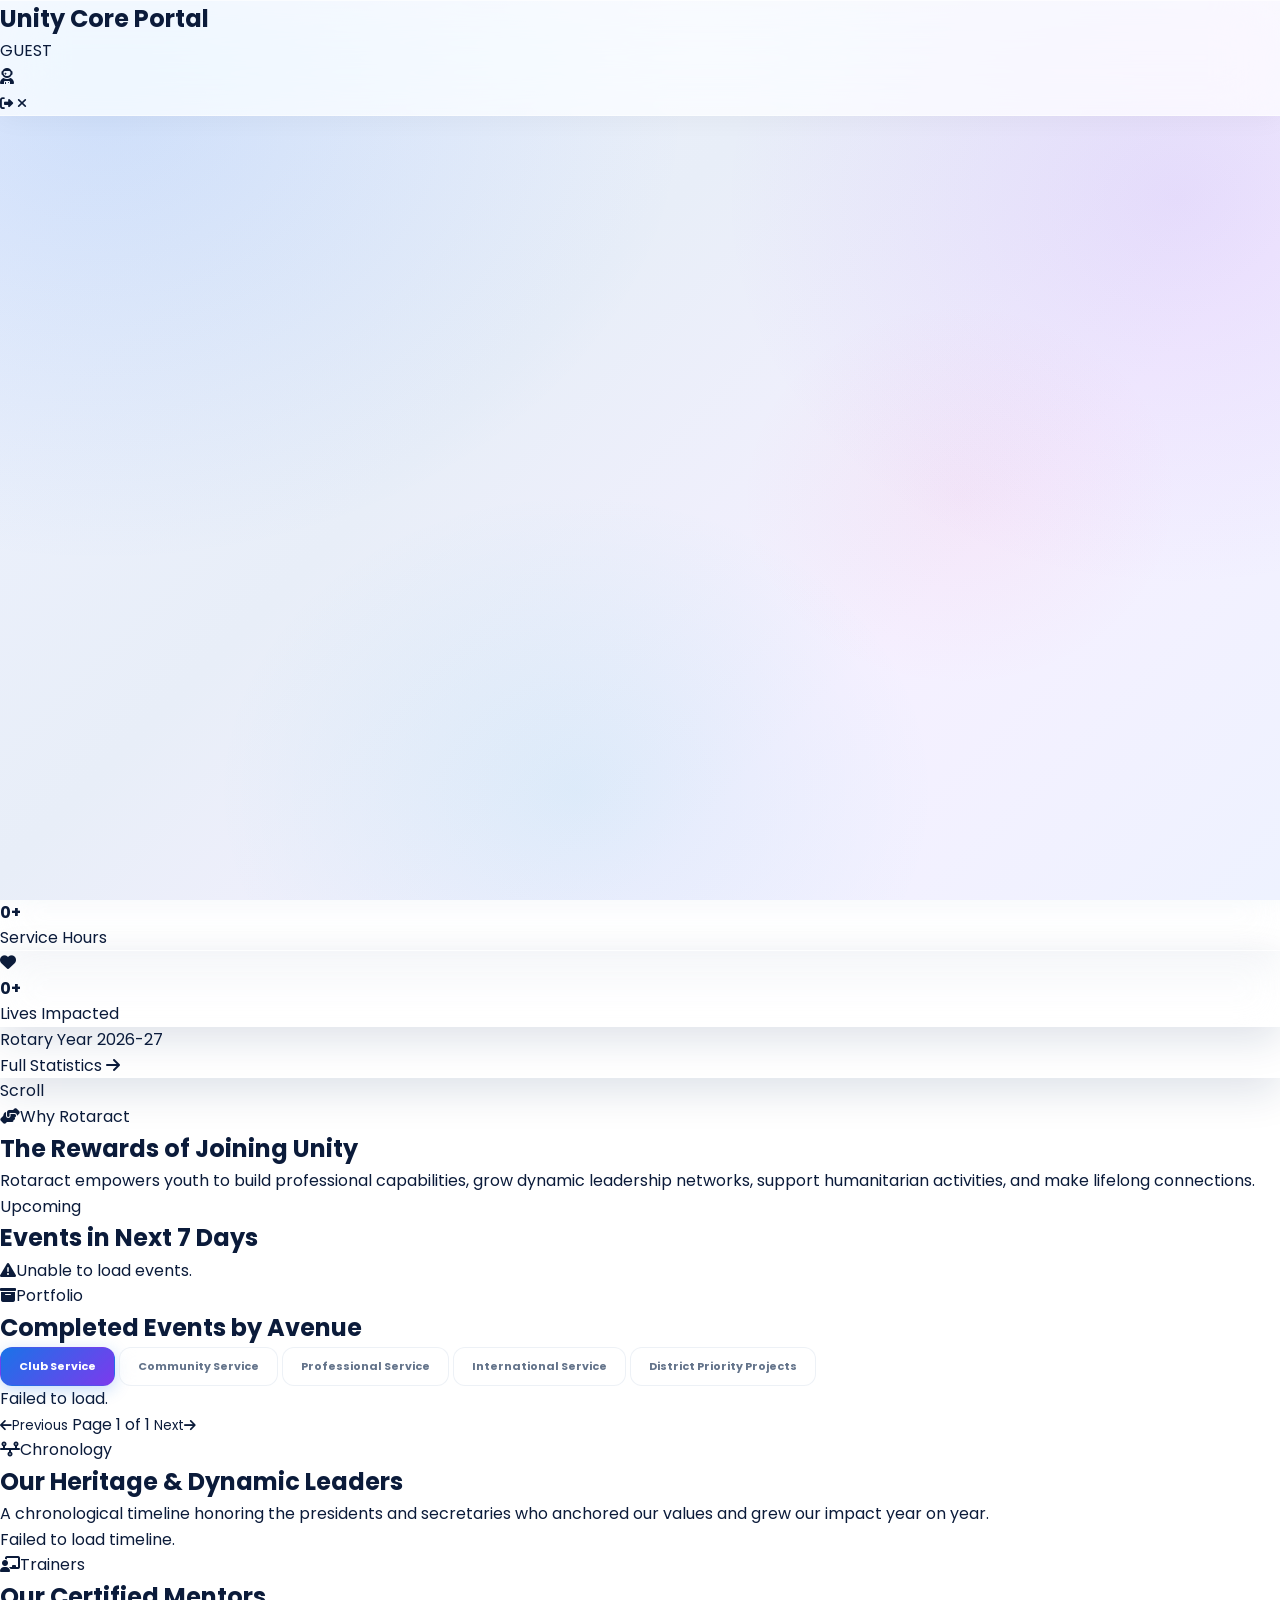
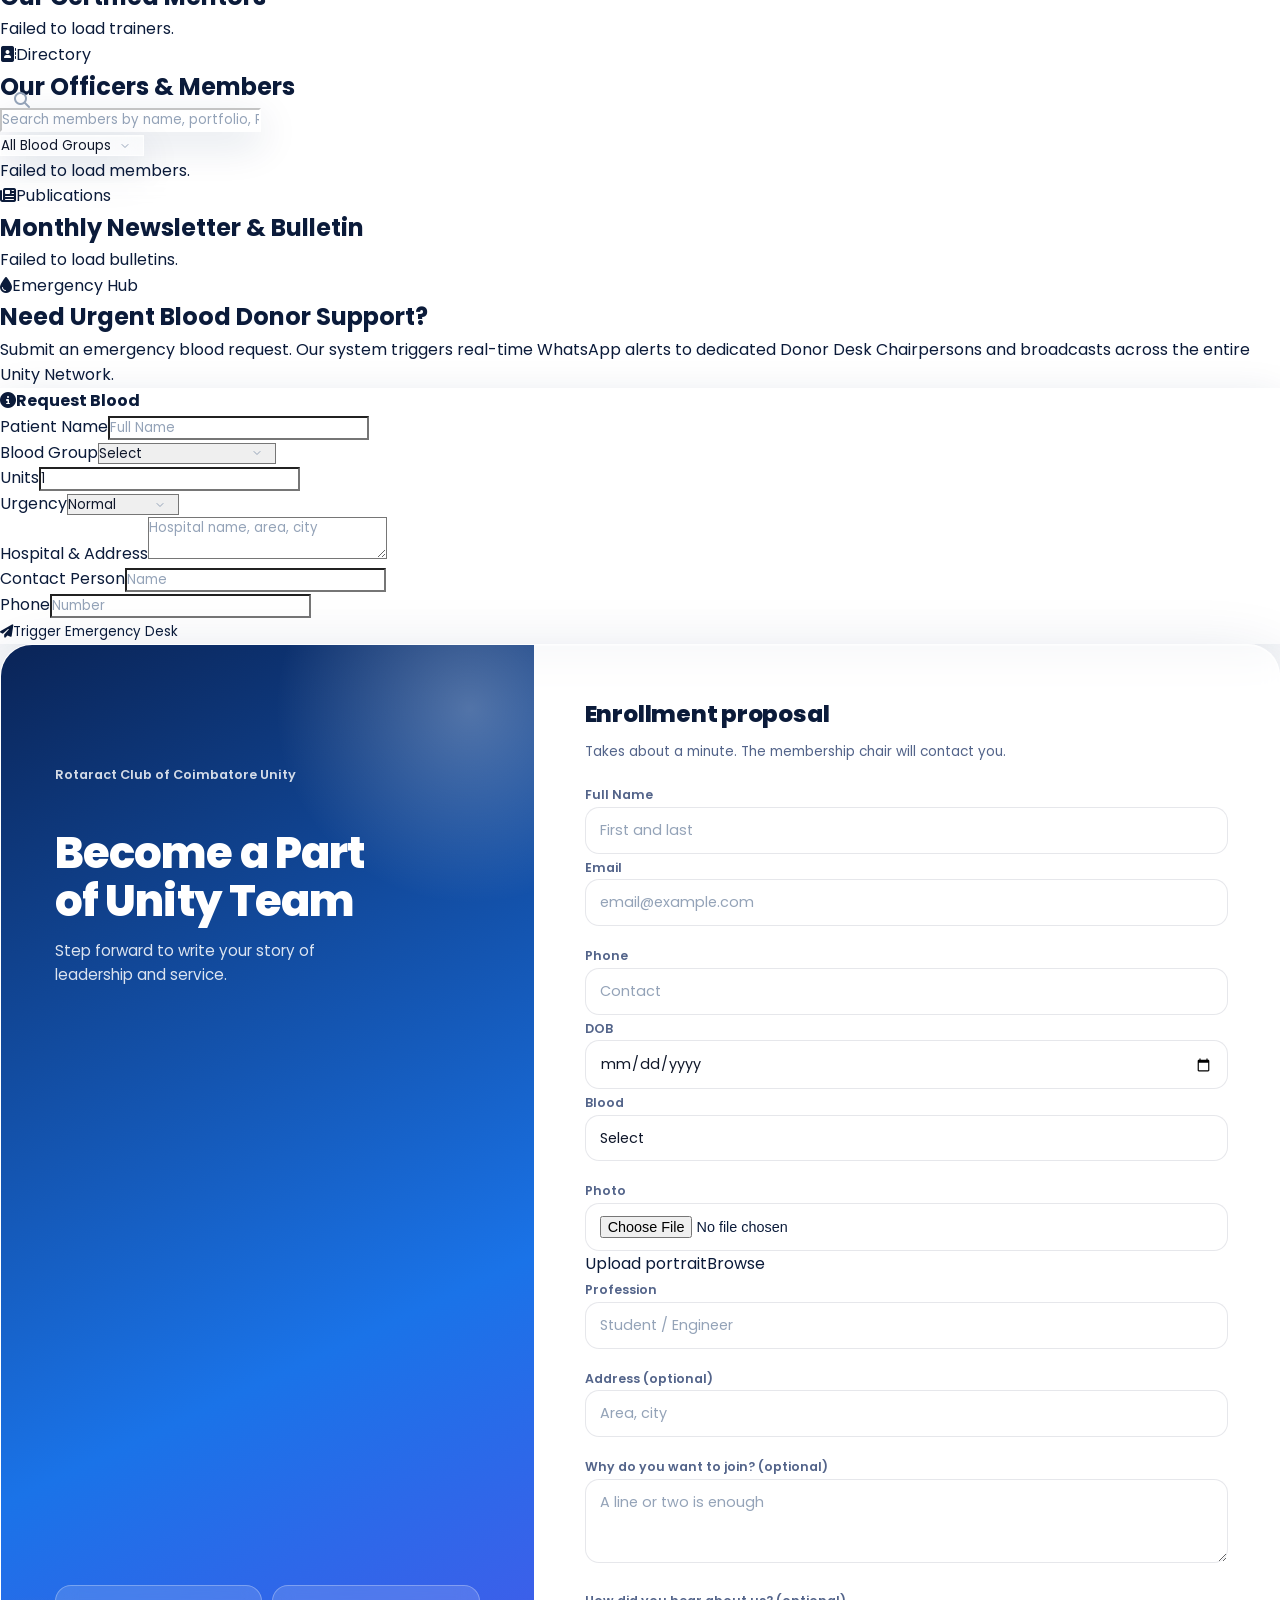
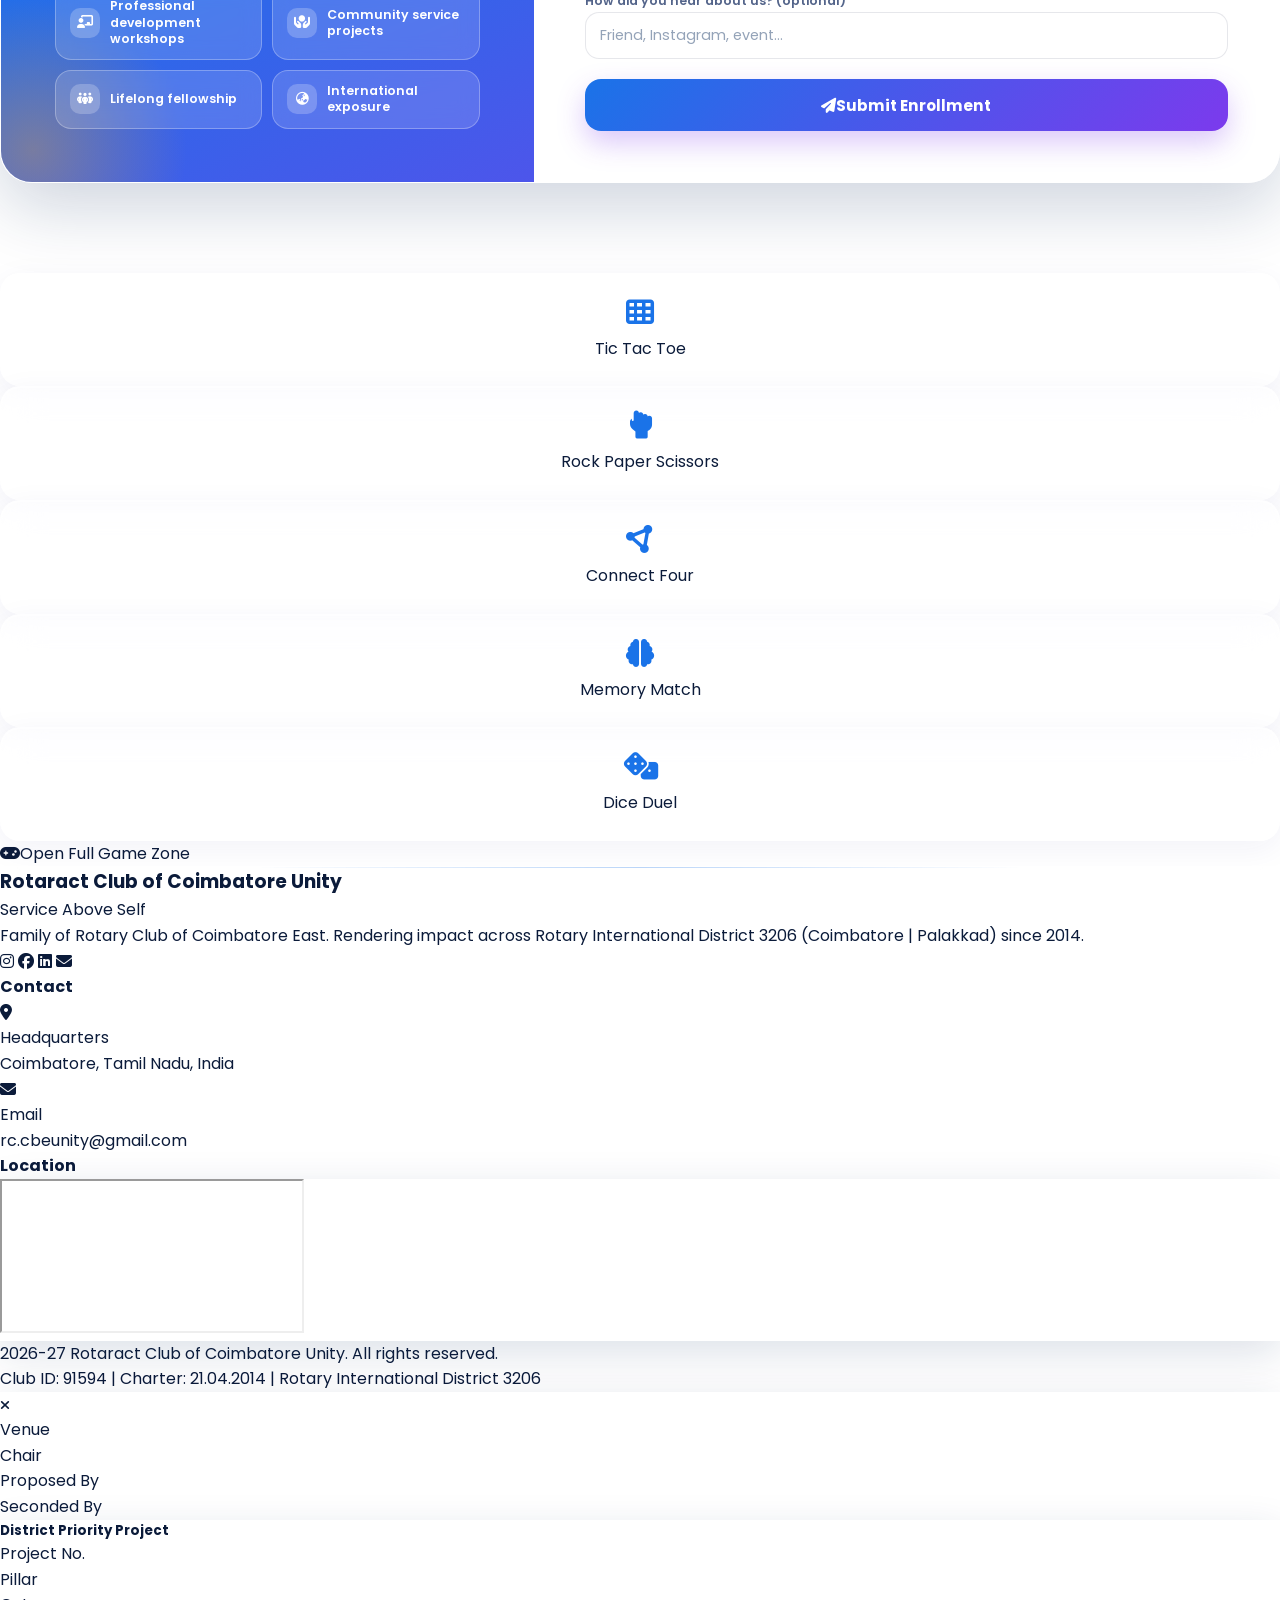
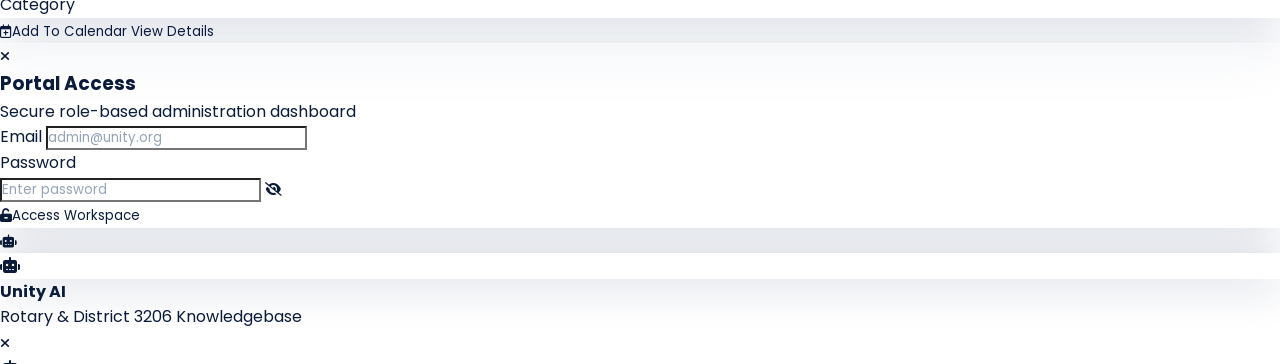
==== index.html @ 072d57db "Add files via upload" ====
<!DOCTYPE html>
<html lang="en" class="scroll-smooth">
<head>
    <meta charset="UTF-8">
    <meta name="viewport" content="width=device-width,initial-scale=1.0,maximum-scale=5.0">
    <meta http-equiv="X-UA-Compatible" content="IE=edge">
    <meta name="description" content="Rotaract Club of Coimbatore Unity - Family of Rotary Club of Coimbatore East | Club ID: 91594 | Rotary International District 3206 (Coimbatore | Palakkad)">
    <meta name="theme-color" content="#1a73e8">
    <meta property="og:title" content="Rotaract Club of Coimbatore Unity">
    <meta property="og:image" content="https://res.cloudinary.com/duoy1cje9/image/upload/v1783501797/unity_standard_colour_mkz1k7.png">
    <title>Rotaract Club of Coimbatore Unity</title>

    <link rel="icon" type="image/png" href="https://res.cloudinary.com/duoy1cje9/image/upload/w_32,h_32,c_fill/v1783501797/unity_standard_colour_mkz1k7.png">
    <link rel="preconnect" href="https://fonts.googleapis.com">
    <link rel="preconnect" href="https://fonts.gstatic.com" crossorigin>
    <link href="https://fonts.googleapis.com/css2?family=Poppins:wght@100;200;300;400;500;600;700;800;900&display=swap" rel="stylesheet">
    <link rel="stylesheet" href="https://cdnjs.cloudflare.com/ajax/libs/font-awesome/6.5.1/css/all.min.css" crossorigin="anonymous" referrerpolicy="no-referrer">
    <script src="https://cdn.tailwindcss.com"></script>
    <script>
    tailwind.config={darkMode:'class',theme:{extend:{fontFamily:{sans:['Poppins','system-ui','sans-serif']},colors:{brand:{blue:'#1a73e8',dark:'#050a18',darker:'#020510',light:'#f0f6ff',purple:'#7c3aed',cyan:'#06b6d4'}},animation:{'float-slow':'floatSlow 20s ease-in-out infinite','float-medium':'floatMedium 15s ease-in-out infinite','float-fast':'floatFast 10s ease-in-out infinite','gradient-x':'gradientX 8s ease infinite'},keyframes:{floatSlow:{'0%,100%':{transform:'translate(0,0)'},'33%':{transform:'translate(30px,-50px)'},'66%':{transform:'translate(-20px,20px)'}},floatMedium:{'0%,100%':{transform:'translate(0,0) scale(1)'},'50%':{transform:'translate(-40px,30px) scale(1.05)'}},floatFast:{'0%,100%':{transform:'translateY(0)'},'50%':{transform:'translateY(-20px)'}},gradientX:{'0%,100%':{backgroundPosition:'0% 50%'},'50%':{backgroundPosition:'100% 50%'}}}}}}
    </script>
    <link rel="stylesheet" href="css/styles.css">
    <link rel="stylesheet" href="css/admin.css">

    <style>
        .dark select,
        .dark input[type="text"],
        .dark input[type="email"],
        .dark input[type="tel"],
        .dark input[type="number"],
        .dark input[type="date"],
        .dark input[type="time"],
        .dark input[type="url"],
        .dark input[type="password"],
        .dark input[type="search"],
        .dark textarea { color: #f1f5f9 !important; }
        .dark select option { background-color: #0c1225; color: #f1f5f9; }
        .search-icon-fix { position: absolute; left: 14px; top: 50%; transform: translateY(-50%); pointer-events: none; z-index: 2; }
    </style>
</head>

<body class="bg-brand-light dark:bg-brand-dark text-slate-800 dark:text-slate-100 overflow-x-hidden min-h-screen antialiased">

<!-- ================================================================
     LOADING SCREEN
     ================================================================ -->
<div id="global-loader" class="fixed inset-0 z-[9999] bg-brand-dark flex items-center justify-center">
    <div class="flex flex-col items-center gap-5 w-64">
        <img src="https://res.cloudinary.com/duoy1cje9/image/upload/v1783501798/unity_standard_white_bzcxtn.png" class="h-14 w-auto animate-pulse" alt="Rotaract Club of Coimbatore Unity">
        <div class="w-full space-y-2">
            <div class="flex justify-between text-[9px] text-slate-500 uppercase tracking-[3px] font-semibold">
                <span>Initializing</span>
                <span id="loader-percent">0%</span>
            </div>
            <div class="w-full h-[3px] bg-slate-900 rounded-full overflow-hidden">
                <div id="loader-progress" class="h-full bg-gradient-to-r from-brand-blue via-brand-purple to-brand-cyan rounded-full" style="width:0%"></div>
            </div>
        </div>
    </div>
</div>

<!-- ================================================================
     BACKGROUND ORBS
     ================================================================ -->
<div class="fixed inset-0 pointer-events-none z-0 overflow-hidden" aria-hidden="true">
    <div class="absolute -top-32 -left-32 w-[500px] h-[500px] bg-brand-blue/[0.04] dark:bg-brand-blue/[0.03] rounded-full blur-[120px] animate-float-slow"></div>
    <div class="absolute top-1/3 -right-48 w-[600px] h-[600px] bg-brand-purple/[0.04] dark:bg-brand-purple/[0.02] rounded-full blur-[150px] animate-float-medium"></div>
    <div class="absolute -bottom-32 left-1/3 w-[400px] h-[400px] bg-brand-cyan/[0.03] dark:bg-brand-cyan/[0.02] rounded-full blur-[100px] animate-float-fast"></div>
</div>

<!-- ================================================================
     NAVIGATION
     ================================================================ -->
<nav id="main-nav" class="fixed top-0 left-0 right-0 z-[100]">
    <div class="mx-auto px-4 sm:px-6 lg:px-10 xl:px-16">
        <div class="flex items-center justify-between h-20 lg:h-[84px]">
            <a href="#home" class="flex items-center gap-3 relative z-10">
                <div class="relative h-11 w-11 flex-shrink-0">
                    <img src="https://res.cloudinary.com/duoy1cje9/image/upload/v1783501797/unity_standard_colour_mkz1k7.png" class="absolute inset-0 h-full w-auto object-contain transition-opacity duration-500 dark:opacity-0 opacity-100" alt="Rotaract Club of Coimbatore Unity">
                    <img src="https://res.cloudinary.com/duoy1cje9/image/upload/v1783501798/unity_standard_white_bzcxtn.png" class="absolute inset-0 h-full w-auto object-contain transition-opacity duration-500 dark:opacity-100 opacity-0" alt="Rotaract Club of Coimbatore Unity">
                </div>
                <div class="hidden sm:block">
                    <span class="text-[15px] lg:text-base font-extrabold tracking-tight leading-none bg-gradient-to-r from-brand-blue via-brand-purple to-brand-cyan bg-[length:200%_auto] bg-clip-text text-transparent animate-gradient-x">Rotaract Club of Coimbatore Unity</span>
                </div>
            </a>

            <div class="hidden xl:flex items-center gap-1">
                <a href="#home" class="nav-link px-3.5 py-2 rounded-xl text-[13px] font-semibold text-slate-600 dark:text-slate-400 hover:text-brand-blue dark:hover:text-white hover:bg-brand-blue/5 dark:hover:bg-white/5 transition-all">Home</a>
                <a href="#about" class="nav-link px-3.5 py-2 rounded-xl text-[13px] font-semibold text-slate-600 dark:text-slate-400 hover:text-brand-blue dark:hover:text-white hover:bg-brand-blue/5 dark:hover:bg-white/5 transition-all">About</a>
                <a href="#projects" class="nav-link px-3.5 py-2 rounded-xl text-[13px] font-semibold text-slate-600 dark:text-slate-400 hover:text-brand-blue dark:hover:text-white hover:bg-brand-blue/5 dark:hover:bg-white/5 transition-all">Projects</a>
                <a href="#timeline" class="nav-link px-3.5 py-2 rounded-xl text-[13px] font-semibold text-slate-600 dark:text-slate-400 hover:text-brand-blue dark:hover:text-white hover:bg-brand-blue/5 dark:hover:bg-white/5 transition-all">Heritage</a>
                <a href="#members" class="nav-link px-3.5 py-2 rounded-xl text-[13px] font-semibold text-slate-600 dark:text-slate-400 hover:text-brand-blue dark:hover:text-white hover:bg-brand-blue/5 dark:hover:bg-white/5 transition-all">Members</a>
                <a href="#bulletin" class="nav-link px-3.5 py-2 rounded-xl text-[13px] font-semibold text-slate-600 dark:text-slate-400 hover:text-brand-blue dark:hover:text-white hover:bg-brand-blue/5 dark:hover:bg-white/5 transition-all">Bulletins</a>
                <a href="#blood-portal" class="nav-link px-3.5 py-2 rounded-xl text-[13px] font-semibold text-red-500 hover:bg-red-500/5 transition-all"><i class="fa-solid fa-droplet mr-1 text-[10px]"></i>Blood</a>
                <a href="games.html" class="nav-link px-3.5 py-2 rounded-xl text-[13px] font-semibold text-brand-purple hover:bg-brand-purple/5 transition-all"><i class="fa-solid fa-gamepad mr-1 text-[10px]"></i>Games</a>
            </div>

            <div class="flex items-center gap-2 sm:gap-3">
                <button id="theme-toggle" class="relative w-10 h-10 rounded-xl bg-white/60 dark:bg-white/[0.06] backdrop-blur-md border border-slate-200/60 dark:border-white/[0.08] flex items-center justify-center transition-all hover:scale-105" aria-label="Toggle theme">
                    <i class="fa-solid fa-sun text-yellow-500 absolute transition-all duration-500 dark:opacity-100 dark:rotate-0 dark:scale-100 opacity-0 rotate-90 scale-0"></i>
                    <i class="fa-solid fa-moon text-slate-600 absolute transition-all duration-500 dark:opacity-0 dark:rotate-90 dark:scale-0 opacity-100 rotate-0 scale-100"></i>
                </button>
                <a href="#join-us" class="hidden sm:flex items-center gap-2 px-5 py-2.5 rounded-xl text-[12px] font-bold text-white bg-gradient-to-r from-brand-blue to-brand-purple shadow-lg shadow-brand-blue/20 hover:shadow-brand-blue/40 hover:scale-[1.02] transition-all">
                    <i class="fa-solid fa-user-plus text-[10px]"></i>Join Us
                </a>
                <button id="nav-admin-btn" class="hidden sm:flex items-center gap-2 px-4 py-2.5 rounded-xl text-[12px] font-bold border border-brand-blue/20 dark:border-brand-blue/30 text-brand-blue dark:text-blue-400 hover:bg-brand-blue hover:text-white hover:border-brand-blue transition-all">
                    <i class="fa-solid fa-user-shield text-[10px]"></i>Portal
                </button>
                <button id="mobile-menu-trigger" class="xl:hidden w-10 h-10 rounded-xl bg-white/60 dark:bg-white/[0.06] backdrop-blur-md border border-slate-200/60 dark:border-white/[0.08] flex items-center justify-center" aria-label="Menu">
                    <div class="flex flex-col gap-[5px] w-[18px]" id="hamburger-lines">
                        <span class="block h-[2px] w-full bg-slate-700 dark:bg-slate-300 rounded-full transition-all origin-center"></span>
                        <span class="block h-[2px] w-full bg-slate-700 dark:bg-slate-300 rounded-full transition-all"></span>
                        <span class="block h-[2px] w-full bg-slate-700 dark:bg-slate-300 rounded-full transition-all origin-center"></span>
                    </div>
                </button>
            </div>
        </div>
    </div>

    <div id="nav-glass-bg" class="absolute inset-0 -z-10 bg-white/70 dark:bg-brand-dark/70 backdrop-blur-2xl border-b border-slate-200/50 dark:border-white/[0.04] opacity-0 transition-opacity duration-500"></div>

    <div id="mobile-drawer" class="hidden xl:hidden">
        <div class="absolute top-full left-0 right-0 bg-white/95 dark:bg-brand-dark/95 backdrop-blur-2xl border-b border-slate-200/50 dark:border-white/[0.06] shadow-2xl py-4 px-6 translate-y-[-10px] opacity-0 transition-all" id="mobile-drawer-inner">
            <div class="flex flex-col gap-1">
                <a href="#home" class="mobile-nav-link flex items-center gap-3 px-4 py-3 rounded-xl text-sm font-semibold text-slate-700 dark:text-slate-300 hover:bg-brand-blue/5 dark:hover:bg-white/5 hover:text-brand-blue transition-all"><i class="fa-solid fa-house w-5 text-center text-[11px] text-slate-400"></i>Home</a>
                <a href="#about" class="mobile-nav-link flex items-center gap-3 px-4 py-3 rounded-xl text-sm font-semibold text-slate-700 dark:text-slate-300 hover:bg-brand-blue/5 dark:hover:bg-white/5 hover:text-brand-blue transition-all"><i class="fa-solid fa-circle-info w-5 text-center text-[11px] text-slate-400"></i>About</a>
                <a href="#projects" class="mobile-nav-link flex items-center gap-3 px-4 py-3 rounded-xl text-sm font-semibold text-slate-700 dark:text-slate-300 hover:bg-brand-blue/5 dark:hover:bg-white/5 hover:text-brand-blue transition-all"><i class="fa-solid fa-rocket w-5 text-center text-[11px] text-slate-400"></i>Projects</a>
                <a href="#timeline" class="mobile-nav-link flex items-center gap-3 px-4 py-3 rounded-xl text-sm font-semibold text-slate-700 dark:text-slate-300 hover:bg-brand-blue/5 dark:hover:bg-white/5 hover:text-brand-blue transition-all"><i class="fa-solid fa-timeline w-5 text-center text-[11px] text-slate-400"></i>Heritage</a>
                <a href="#members" class="mobile-nav-link flex items-center gap-3 px-4 py-3 rounded-xl text-sm font-semibold text-slate-700 dark:text-slate-300 hover:bg-brand-blue/5 dark:hover:bg-white/5 hover:text-brand-blue transition-all"><i class="fa-solid fa-users w-5 text-center text-[11px] text-slate-400"></i>Members</a>
                <a href="#bulletin" class="mobile-nav-link flex items-center gap-3 px-4 py-3 rounded-xl text-sm font-semibold text-slate-700 dark:text-slate-300 hover:bg-brand-blue/5 dark:hover:bg-white/5 hover:text-brand-blue transition-all"><i class="fa-solid fa-newspaper w-5 text-center text-[11px] text-slate-400"></i>Bulletins</a>
                <a href="#blood-portal" class="mobile-nav-link flex items-center gap-3 px-4 py-3 rounded-xl text-sm font-semibold text-red-500 hover:bg-red-500/5 transition-all"><i class="fa-solid fa-droplet w-5 text-center text-[11px]"></i>Emergency Blood</a>
                <a href="games.html" class="mobile-nav-link flex items-center gap-3 px-4 py-3 rounded-xl text-sm font-semibold text-brand-purple hover:bg-brand-purple/5 transition-all"><i class="fa-solid fa-gamepad w-5 text-center text-[11px]"></i>Games</a>
                <div class="h-px bg-slate-200/50 dark:bg-white/[0.06] my-3"></div>
                <a href="#join-us" class="flex items-center justify-center gap-2 py-3 rounded-xl text-sm font-bold text-white bg-gradient-to-r from-brand-blue to-brand-purple"><i class="fa-solid fa-user-plus text-[10px]"></i>Join Our Family</a>
                <button id="mobile-portal-btn" class="flex items-center justify-center gap-2 py-3 rounded-xl text-sm font-bold border border-brand-blue/20 text-brand-blue dark:text-blue-400 mt-1"><i class="fa-solid fa-user-shield text-[10px]"></i>Admin Portal</button>
            </div>
        </div>
    </div>
</nav>

<!-- ================================================================
     HERO
     ================================================================ -->
<section id="home" class="relative min-h-screen flex items-center pt-20 overflow-hidden">
    <div class="max-w-7xl mx-auto px-4 sm:px-6 lg:px-10 xl:px-16 relative z-10 py-12 sm:py-20 flex flex-col lg:flex-row items-center gap-12 lg:gap-20">
        <div class="flex-1 space-y-6 sm:space-y-8 text-center lg:text-left max-w-2xl mx-auto lg:mx-0">
            <div class="inline-flex items-center gap-2.5 px-4 py-2 rounded-full bg-white/60 dark:bg-white/[0.06] backdrop-blur-xl border border-slate-200/50 dark:border-white/[0.08]">
                <div class="w-2 h-2 rounded-full bg-brand-blue animate-pulse"></div>
                <span class="text-[11px] font-bold text-brand-blue dark:text-blue-400 uppercase tracking-[2px]">Club ID: 91594</span>
                <span class="w-px h-3 bg-slate-300 dark:bg-slate-700"></span>
                <span class="text-[11px] font-bold text-slate-500 uppercase tracking-[2px]">Est. 21.04.2014</span>
            </div>
            <h1 class="text-4xl sm:text-5xl lg:text-[3.5rem] xl:text-6xl font-black leading-[1.08] tracking-tight">
                <span class="text-slate-900 dark:text-white">Rotaract Club of</span><br>
                <span class="bg-gradient-to-r from-brand-blue via-brand-purple to-brand-cyan bg-[length:200%_auto] bg-clip-text text-transparent animate-gradient-x">Coimbatore Unity</span>
            </h1>
            <p class="text-slate-500 dark:text-slate-400 text-sm sm:text-[15px] lg:text-base leading-relaxed max-w-xl mx-auto lg:mx-0">
                <span class="font-semibold text-slate-700 dark:text-slate-300">Family of Rotary Club of Coimbatore East.</span>
                Building transformative youth leadership, sustainable community impact, and meaningful professional connections across
                <span class="font-semibold text-brand-blue">Rotary International District 3206</span>
                <span class="text-slate-400">(Coimbatore | Palakkad)</span>.
            </p>
            <div class="flex flex-col sm:flex-row items-center gap-3 sm:gap-4 justify-center lg:justify-start pt-2">
                <a href="#join-us" class="group w-full sm:w-auto flex items-center justify-center gap-2.5 px-8 py-4 rounded-2xl text-sm font-bold text-white bg-gradient-to-r from-brand-blue to-brand-purple shadow-xl shadow-brand-blue/20 hover:shadow-brand-blue/40 hover:scale-[1.02] transition-all">
                    <i class="fa-solid fa-hand-holding-heart text-xs group-hover:scale-125 transition-transform"></i>Join Our Movement
                </a>
                <a href="#projects" class="group w-full sm:w-auto flex items-center justify-center gap-2.5 px-8 py-4 rounded-2xl text-sm font-bold bg-white/60 dark:bg-white/[0.06] backdrop-blur-xl border border-slate-200/60 dark:border-white/[0.08] text-slate-700 dark:text-slate-200 hover:border-brand-blue/30 hover:shadow-xl transition-all">
                    <i class="fa-solid fa-rocket text-brand-blue text-xs group-hover:-translate-y-0.5 transition-transform"></i>Explore Projects
                </a>
            </div>
            <div class="flex flex-wrap items-center justify-center lg:justify-start gap-4 sm:gap-6 pt-4">
                <div class="flex items-center gap-2 text-[11px] font-semibold text-slate-400"><i class="fa-solid fa-shield-halved text-brand-blue text-[10px]"></i>Chartered Club</div>
                <div class="flex items-center gap-2 text-[11px] font-semibold text-slate-400"><i class="fa-solid fa-globe text-brand-purple text-[10px]"></i>District 3206</div>
                <div class="flex items-center gap-2 text-[11px] font-semibold text-slate-400"><i class="fa-solid fa-award text-brand-cyan text-[10px]"></i>11+ Years of Service</div>
            </div>
        </div>
        <div class="flex-1 w-full max-w-md lg:max-w-lg xl:max-w-xl">
            <div class="relative group">
                <div class="absolute -inset-4 bg-gradient-to-r from-brand-blue/10 via-brand-purple/10 to-brand-cyan/10 rounded-[36px] blur-2xl opacity-0 group-hover:opacity-100 transition-opacity duration-700"></div>
                <div class="relative bg-white/50 dark:bg-white/[0.04] backdrop-blur-2xl border border-white/50 dark:border-white/[0.08] rounded-[28px] p-6 sm:p-8 shadow-2xl">
                    <div class="flex items-center justify-between mb-6">
                        <div class="flex items-center gap-3">
                            <div class="w-10 h-10 rounded-xl bg-gradient-to-br from-brand-blue to-brand-purple flex items-center justify-center"><i class="fa-solid fa-chart-line text-white text-sm"></i></div>
                            <div><h3 class="text-sm font-extrabold tracking-tight">Live Impact</h3><p class="text-[10px] text-slate-400">Real-time statistics</p></div>
                        </div>
                        <div class="flex items-center gap-1.5 px-2.5 py-1 rounded-full bg-green-500/10 border border-green-500/20"><span class="w-1.5 h-1.5 rounded-full bg-green-500 animate-pulse"></span><span class="text-[9px] font-bold text-green-600 dark:text-green-400 uppercase tracking-wider">Live</span></div>
                    </div>
                    <div id="hero-stats-grid" class="grid grid-cols-2 gap-3 sm:gap-4">
                        <div class="p-4 sm:p-5 rounded-2xl bg-white/60 dark:bg-white/[0.04] border border-slate-100/80 dark:border-white/[0.06] hover:border-brand-blue/30 transition-all">
                            <div class="w-9 h-9 rounded-lg bg-brand-blue/10 flex items-center justify-center mb-3"><i class="fa-solid fa-users text-brand-blue"></i></div>
                            <h4 class="text-2xl sm:text-3xl font-black tracking-tight" id="stat-members-count">0+</h4>
                            <p class="text-[10px] sm:text-[11px] font-semibold text-slate-400 mt-1">Active Members</p>
                        </div>
                        <div class="p-4 sm:p-5 rounded-2xl bg-white/60 dark:bg-white/[0.04] border border-slate-100/80 dark:border-white/[0.06] hover:border-brand-purple/30 transition-all">
                            <div class="w-9 h-9 rounded-lg bg-brand-purple/10 flex items-center justify-center mb-3"><i class="fa-solid fa-folder-open text-brand-purple"></i></div>
                            <h4 class="text-2xl sm:text-3xl font-black tracking-tight" id="stat-projects-count">0+</h4>
                            <p class="text-[10px] sm:text-[11px] font-semibold text-slate-400 mt-1">Projects Done</p>
                        </div>
                        <div class="p-4 sm:p-5 rounded-2xl bg-white/60 dark:bg-white/[0.04] border border-slate-100/80 dark:border-white/[0.06] hover:border-green-500/30 transition-all">
                            <div class="w-9 h-9 rounded-lg bg-green-500/10 flex items-center justify-center mb-3"><i class="fa-solid fa-clock text-green-500"></i></div>
                            <h4 class="text-2xl sm:text-3xl font-black tracking-tight" id="stat-hours-count">0+</h4>
                            <p class="text-[10px] sm:text-[11px] font-semibold text-slate-400 mt-1">Service Hours</p>
                        </div>
                        <div class="p-4 sm:p-5 rounded-2xl bg-white/60 dark:bg-white/[0.04] border border-slate-100/80 dark:border-white/[0.06] hover:border-red-500/30 transition-all">
                            <div class="w-9 h-9 rounded-lg bg-red-500/10 flex items-center justify-center mb-3"><i class="fa-solid fa-heart text-red-500"></i></div>
                            <h4 class="text-2xl sm:text-3xl font-black tracking-tight" id="stat-beneficiaries-count">0+</h4>
                            <p class="text-[10px] sm:text-[11px] font-semibold text-slate-400 mt-1">Lives Impacted</p>
                        </div>
                    </div>
                    <div class="flex items-center justify-between mt-6 pt-5 border-t border-slate-100/80 dark:border-white/[0.06]">
                        <p class="text-[10px] text-slate-400">Rotary Year <span class="font-bold text-brand-blue">2026-27</span></p>
                        <a href="#about" class="text-[10px] font-bold text-brand-blue hover:underline flex items-center gap-1">Full Statistics <i class="fa-solid fa-arrow-right text-[8px]"></i></a>
                    </div>
                </div>
            </div>
        </div>
    </div>
    <div class="absolute bottom-8 left-1/2 -translate-x-1/2 flex flex-col items-center gap-2 animate-float-fast z-10">
        <span class="text-[9px] text-slate-400 uppercase tracking-[3px] font-semibold">Scroll</span>
        <div class="w-[1px] h-8 bg-gradient-to-b from-brand-blue to-transparent"></div>
    </div>
</section>

<!-- ================================================================
     BENEFITS
     ================================================================ -->
<section id="benefits" class="relative py-20 sm:py-28">
    <div class="max-w-7xl mx-auto px-4 sm:px-6 lg:px-10 xl:px-16">
        <div class="text-center max-w-3xl mx-auto mb-16 space-y-4 reveal">
            <span class="inline-flex items-center gap-2 px-4 py-1.5 rounded-full bg-brand-blue/5 dark:bg-brand-blue/10 border border-brand-blue/10 text-brand-blue text-[11px] font-bold uppercase tracking-[2px]"><i class="fa-solid fa-handshake-angle text-[10px]"></i>Why Rotaract</span>
            <h2 class="text-3xl sm:text-4xl lg:text-[2.75rem] font-black tracking-tight">The Rewards of Joining Unity</h2>
            <p class="text-slate-500 dark:text-slate-400 text-sm sm:text-[15px] leading-relaxed">Rotaract empowers youth to build professional capabilities, grow dynamic leadership networks, support humanitarian activities, and make lifelong connections.</p>
        </div>
        <div id="benefits-grid" class="grid grid-cols-1 md:grid-cols-2 lg:grid-cols-4 gap-5 stagger-children"></div>
    </div>
</section>

<!-- ================================================================
     PROJECTS
     ================================================================ -->
<section id="projects" class="relative py-20 sm:py-28 bg-white/30 dark:bg-white/[0.01] border-y border-slate-100/60 dark:border-white/[0.04]">
    <div class="max-w-7xl mx-auto px-4 sm:px-6 lg:px-10 xl:px-16">
        <div class="mb-20 reveal">
            <div class="flex flex-col sm:flex-row items-start sm:items-center justify-between gap-4 mb-8">
                <div>
                    <div class="inline-flex items-center gap-2 px-3 py-1.5 rounded-full text-[10px] font-bold bg-red-500/10 text-red-500 uppercase tracking-[2px] mb-3"><span class="w-2 h-2 rounded-full bg-red-500 animate-pulse"></span>Upcoming</div>
                    <h2 class="text-2xl sm:text-3xl font-black tracking-tight">Events in Next 7 Days</h2>
                </div>
            </div>
            <div id="upcoming-events-container" class="grid grid-cols-1 md:grid-cols-2 lg:grid-cols-3 gap-5"></div>
        </div>
        <div class="reveal">
            <div class="text-center max-w-2xl mx-auto mb-12">
                <span class="inline-flex items-center gap-2 px-4 py-1.5 rounded-full bg-brand-blue/5 dark:bg-brand-blue/10 border border-brand-blue/10 text-brand-blue text-[11px] font-bold uppercase tracking-[2px]"><i class="fa-solid fa-box-archive text-[10px]"></i>Portfolio</span>
                <h2 class="text-2xl sm:text-3xl font-black tracking-tight mt-4">Completed Events by Avenue</h2>
            </div>
            <div class="flex items-center justify-start sm:justify-center overflow-x-auto gap-2 pb-4 mb-10 scrollbar-none">
                <button class="avenue-tab-btn active px-4 sm:px-5 py-2.5 rounded-xl text-[11px] font-bold whitespace-nowrap" data-avenue="club_service">Club Service</button>
                <button class="avenue-tab-btn px-4 sm:px-5 py-2.5 rounded-xl text-[11px] font-bold border border-slate-200/60 dark:border-white/[0.08] whitespace-nowrap" data-avenue="community_service">Community Service</button>
                <button class="avenue-tab-btn px-4 sm:px-5 py-2.5 rounded-xl text-[11px] font-bold border border-slate-200/60 dark:border-white/[0.08] whitespace-nowrap" data-avenue="professional_service">Professional Service</button>
                <button class="avenue-tab-btn px-4 sm:px-5 py-2.5 rounded-xl text-[11px] font-bold border border-slate-200/60 dark:border-white/[0.08] whitespace-nowrap" data-avenue="international_service">International Service</button>
                <button class="avenue-tab-btn px-4 sm:px-5 py-2.5 rounded-xl text-[11px] font-bold border border-slate-200/60 dark:border-white/[0.08] whitespace-nowrap" data-avenue="dpp">District Priority Projects</button>
            </div>
            <div id="completed-projects-grid" class="grid grid-cols-1 md:grid-cols-2 lg:grid-cols-3 gap-5"></div>
            <div id="completed-pagination" class="flex justify-center items-center gap-4 mt-12 hidden">
                <button id="prev-page-btn" class="px-4 py-2.5 border border-slate-200/60 dark:border-white/[0.08] rounded-xl hover:bg-white/50 dark:hover:bg-white/[0.04] text-xs font-bold transition-all"><i class="fa-solid fa-arrow-left mr-1.5"></i>Previous</button>
                <span id="page-indicator" class="text-xs font-bold text-slate-500">Page 1 of 1</span>
                <button id="next-page-btn" class="px-4 py-2.5 border border-slate-200/60 dark:border-white/[0.08] rounded-xl hover:bg-white/50 dark:hover:bg-white/[0.04] text-xs font-bold transition-all">Next<i class="fa-solid fa-arrow-right ml-1.5"></i></button>
            </div>
        </div>
    </div>
</section>

<!-- ================================================================
     TIMELINE
     ================================================================ -->
<section id="timeline" class="relative py-20 sm:py-28">
    <div class="max-w-7xl mx-auto px-4 sm:px-6 lg:px-10 xl:px-16">
        <div class="text-center max-w-2xl mx-auto mb-20 reveal">
            <span class="inline-flex items-center gap-2 px-4 py-1.5 rounded-full bg-brand-blue/5 dark:bg-brand-blue/10 border border-brand-blue/10 text-brand-blue text-[11px] font-bold uppercase tracking-[2px]"><i class="fa-solid fa-timeline text-[10px]"></i>Chronology</span>
            <h2 class="text-3xl sm:text-4xl font-black tracking-tight mt-4">Our Heritage & Dynamic Leaders</h2>
            <p class="text-slate-500 dark:text-slate-400 text-sm mt-3 leading-relaxed">A chronological timeline honoring the presidents and secretaries who anchored our values and grew our impact year on year.</p>
        </div>
        <div class="relative border-l-2 border-slate-200/80 dark:border-white/[0.08] ml-4 md:ml-32 lg:ml-48">
            <div id="timeline-flow-container" class="space-y-12"></div>
        </div>
    </div>
</section>

<!-- ================================================================
     TRAINERS
     ================================================================ -->
<section id="trainers" class="relative py-20 sm:py-28 bg-white/30 dark:bg-white/[0.01] border-y border-slate-100/60 dark:border-white/[0.04]">
    <div class="max-w-7xl mx-auto px-4 sm:px-6 lg:px-10 xl:px-16">
        <div class="text-center max-w-2xl mx-auto mb-16 reveal">
            <span class="inline-flex items-center gap-2 px-4 py-1.5 rounded-full bg-brand-blue/5 dark:bg-brand-blue/10 border border-brand-blue/10 text-brand-blue text-[11px] font-bold uppercase tracking-[2px]"><i class="fa-solid fa-chalkboard-user text-[10px]"></i>Trainers</span>
            <h2 class="text-3xl sm:text-4xl font-black tracking-tight mt-4">Our Certified Mentors</h2>
        </div>
        <div id="trainers-grid" class="grid grid-cols-1 md:grid-cols-2 lg:grid-cols-4 gap-5"></div>
    </div>
</section>

<!-- ================================================================
     MEMBERS
     ================================================================ -->
<section id="members" class="relative py-20 sm:py-28">
    <div class="max-w-7xl mx-auto px-4 sm:px-6 lg:px-10 xl:px-16">
        <div class="flex flex-col md:flex-row md:items-end justify-between gap-6 mb-16 reveal">
            <div>
                <span class="inline-flex items-center gap-2 px-4 py-1.5 rounded-full bg-brand-blue/5 dark:bg-brand-blue/10 border border-brand-blue/10 text-brand-blue text-[11px] font-bold uppercase tracking-[2px] mb-3"><i class="fa-solid fa-address-book text-[10px]"></i>Directory</span>
                <h2 class="text-3xl sm:text-4xl font-black tracking-tight">Our Officers & Members</h2>
            </div>
            <div class="flex flex-wrap items-center gap-3">
                <div class="relative min-w-[240px]">
                    <i class="fa-solid fa-magnifying-glass search-icon-fix text-slate-400 dark:text-slate-500 text-[11px]"></i>
                    <input id="member-search-input" type="text" placeholder="Search members by name, portfolio, RI ID..." class="w-full pl-10 pr-4 py-2.5 border border-slate-200/60 dark:border-white/[0.10] rounded-xl bg-white/60 dark:bg-white/[0.05] backdrop-blur-sm text-xs text-slate-800 dark:text-slate-100 placeholder-slate-400 dark:placeholder-slate-500 focus:outline-none focus:border-brand-blue/50 focus:ring-2 focus:ring-brand-blue/10 transition-all">
                </div>
                <select id="member-filter-blood" class="px-4 py-2.5 border border-slate-200/60 dark:border-white/[0.10] bg-white/60 dark:bg-white/[0.05] backdrop-blur-sm rounded-xl text-xs text-slate-800 dark:text-slate-100 focus:outline-none focus:border-brand-blue/50 focus:ring-2 focus:ring-brand-blue/10 transition-all cursor-pointer">
                    <option value="">All Blood Groups</option>
                    <option value="A+">A+</option><option value="A-">A-</option>
                    <option value="B+">B+</option><option value="B-">B-</option>
                    <option value="AB+">AB+</option><option value="AB-">AB-</option>
                    <option value="O+">O+</option><option value="O-">O-</option>
                </select>
            </div>
        </div>
        <div id="members-grid" class="grid grid-cols-1 sm:grid-cols-2 md:grid-cols-3 lg:grid-cols-4 gap-5"></div>
    </div>
</section>

<!-- ================================================================
     BULLETINS
     ================================================================ -->
<section id="bulletin" class="relative py-20 sm:py-28 bg-white/30 dark:bg-white/[0.01] border-y border-slate-100/60 dark:border-white/[0.04]">
    <div class="max-w-7xl mx-auto px-4 sm:px-6 lg:px-10 xl:px-16">
        <div class="text-center max-w-2xl mx-auto mb-16 reveal">
            <span class="inline-flex items-center gap-2 px-4 py-1.5 rounded-full bg-brand-blue/5 dark:bg-brand-blue/10 border border-brand-blue/10 text-brand-blue text-[11px] font-bold uppercase tracking-[2px]"><i class="fa-solid fa-newspaper text-[10px]"></i>Publications</span>
            <h2 class="text-3xl sm:text-4xl font-black tracking-tight mt-4">Monthly Newsletter & Bulletin</h2>
        </div>
        <div id="bulletins-grid" class="grid grid-cols-1 md:grid-cols-2 lg:grid-cols-3 gap-6"></div>
    </div>
</section>

<!-- ================================================================
     BLOOD REQUEST
     ================================================================ -->
<section id="blood-portal" class="relative py-20 sm:py-28">
    <div class="absolute inset-0 bg-gradient-to-br from-red-500/[0.02] to-transparent pointer-events-none"></div>
    <div class="max-w-7xl mx-auto px-4 sm:px-6 lg:px-10 xl:px-16 relative z-10">
        <div class="flex flex-col lg:flex-row items-center gap-12 lg:gap-20">
            <div class="flex-1 space-y-6 reveal-left">
                <div class="inline-flex items-center gap-2 px-4 py-1.5 rounded-full bg-red-500/10 border border-red-500/20 text-red-500 text-[11px] font-bold uppercase tracking-[2px]"><i class="fa-solid fa-droplet text-[10px]"></i>Emergency Hub</div>
                <h2 class="text-3xl sm:text-4xl font-black tracking-tight">Need Urgent Blood Donor Support?</h2>
                <p class="text-slate-600 dark:text-slate-400 text-sm leading-relaxed">Submit an emergency blood request. Our system triggers real-time WhatsApp alerts to dedicated Donor Desk Chairpersons and broadcasts across the entire Unity Network.</p>
            </div>
            <div class="flex-1 w-full max-w-lg reveal-right">
                <div class="relative bg-white/60 dark:bg-white/[0.04] backdrop-blur-2xl border border-slate-200/50 dark:border-white/[0.08] rounded-[28px] p-6 sm:p-8 shadow-2xl">
                    <h4 class="text-lg font-extrabold mb-6 flex items-center gap-2"><i class="fa-solid fa-circle-info text-red-500"></i>Request Blood</h4>
                    <form id="blood-request-form" class="space-y-4">
                        <div class="grid grid-cols-2 gap-4">
                            <div class="space-y-1.5"><label class="text-[10px] uppercase tracking-wider font-bold text-slate-500">Patient Name</label><input type="text" name="patient_name" required placeholder="Full Name" class="w-full px-4 py-2.5 text-xs rounded-xl border border-slate-200/60 dark:border-white/[0.10] bg-white/50 dark:bg-white/[0.05] text-slate-800 dark:text-slate-100 placeholder-slate-400 dark:placeholder-slate-500 focus:outline-none focus:border-red-500/50 transition-all"></div>
                            <div class="space-y-1.5"><label class="text-[10px] uppercase tracking-wider font-bold text-slate-500">Blood Group</label><select name="blood_group" required class="w-full px-4 py-2.5 text-xs rounded-xl border border-slate-200/60 dark:border-white/[0.10] bg-white/50 dark:bg-white/[0.05] text-slate-800 dark:text-slate-100 focus:outline-none focus:border-red-500/50 transition-all"><option value="">Select</option><option value="A+">A+</option><option value="A-">A-</option><option value="B+">B+</option><option value="B-">B-</option><option value="AB+">AB+</option><option value="AB-">AB-</option><option value="O+">O+</option><option value="O-">O-</option><option value="Bombay Group">Bombay Blood Group</option></select></div>
                        </div>
                        <div class="grid grid-cols-2 gap-4">
                            <div class="space-y-1.5"><label class="text-[10px] uppercase tracking-wider font-bold text-slate-500">Units</label><input type="number" name="units_needed" min="1" value="1" required class="w-full px-4 py-2.5 text-xs rounded-xl border border-slate-200/60 dark:border-white/[0.10] bg-white/50 dark:bg-white/[0.05] text-slate-800 dark:text-slate-100 focus:outline-none focus:border-red-500/50 transition-all"></div>
                            <div class="space-y-1.5"><label class="text-[10px] uppercase tracking-wider font-bold text-slate-500">Urgency</label><select name="urgency" required class="w-full px-4 py-2.5 text-xs rounded-xl border border-slate-200/60 dark:border-white/[0.10] bg-white/50 dark:bg-white/[0.05] text-slate-800 dark:text-slate-100 focus:outline-none focus:border-red-500/50 transition-all"><option value="normal">Normal</option><option value="urgent">Urgent</option><option value="emergency">EMERGENCY</option></select></div>
                        </div>
                        <div class="space-y-1.5"><label class="text-[10px] uppercase tracking-wider font-bold text-slate-500">Hospital & Address</label><textarea name="hospital_details" rows="2" required placeholder="Hospital name, area, city" class="w-full px-4 py-2.5 text-xs rounded-xl border border-slate-200/60 dark:border-white/[0.10] bg-white/50 dark:bg-white/[0.05] text-slate-800 dark:text-slate-100 placeholder-slate-400 dark:placeholder-slate-500 focus:outline-none focus:border-red-500/50 transition-all resize-none"></textarea></div>
                        <div class="grid grid-cols-2 gap-4">
                            <div class="space-y-1.5"><label class="text-[10px] uppercase tracking-wider font-bold text-slate-500">Contact Person</label><input type="text" name="contact_person" required placeholder="Name" class="w-full px-4 py-2.5 text-xs rounded-xl border border-slate-200/60 dark:border-white/[0.10] bg-white/50 dark:bg-white/[0.05] text-slate-800 dark:text-slate-100 placeholder-slate-400 dark:placeholder-slate-500 focus:outline-none focus:border-red-500/50 transition-all"></div>
                            <div class="space-y-1.5"><label class="text-[10px] uppercase tracking-wider font-bold text-slate-500">Phone</label><input type="tel" name="contact_phone" required placeholder="Number" class="w-full px-4 py-2.5 text-xs rounded-xl border border-slate-200/60 dark:border-white/[0.10] bg-white/50 dark:bg-white/[0.05] text-slate-800 dark:text-slate-100 placeholder-slate-400 dark:placeholder-slate-500 focus:outline-none focus:border-red-500/50 transition-all"></div>
                        </div>
                        <button type="submit" class="w-full py-3.5 bg-gradient-to-r from-red-600 to-red-500 hover:from-red-700 hover:to-red-600 text-white font-bold rounded-xl shadow-lg shadow-red-600/20 text-xs tracking-wider uppercase transition-all"><i class="fa-solid fa-paper-plane mr-2"></i>Trigger Emergency Desk</button>
                    </form>
                </div>
            </div>
        </div>
    </div>
</section>

<!-- ================================================================
     JOIN US
     ================================================================ -->
<section id="join-us" class="relative py-20 sm:py-28 bg-white/30 dark:bg-white/[0.01] border-y border-slate-100/60 dark:border-white/[0.04]">
    <div class="max-w-7xl mx-auto px-4 sm:px-6 lg:px-10 xl:px-16">
        <div class="join-shell reveal-scale">
            <div class="join-aside">
                <div class="join-aside-inner">
                    <img src="https://res.cloudinary.com/duoy1cje9/image/upload/v1783501798/unity_standard_white_bzcxtn.png" class="join-logo" alt="Rotaract Club of Coimbatore Unity">
                    <p class="join-club">Rotaract Club of Coimbatore Unity</p>
                    <h2 class="join-title">Become a Part of Unity Team</h2>
                    <p class="join-lead">Step forward to write your story of leadership and service.</p>
                    <ul class="join-perks">
                        <li><i class="fa-solid fa-chalkboard-user"></i><span>Professional development workshops</span></li>
                        <li><i class="fa-solid fa-hands-holding-circle"></i><span>Community service projects</span></li>
                        <li><i class="fa-solid fa-people-group"></i><span>Lifelong fellowship</span></li>
                        <li><i class="fa-solid fa-earth-asia"></i><span>International exposure</span></li>
                    </ul>
                </div>
            </div>
            <div class="join-form">
                <h3 class="join-form-title">Enrollment proposal</h3>
                <p class="join-form-sub">Takes about a minute. The membership chair will contact you.</p>
                <form id="membership-join-form" class="space-y-4">
                    <div class="grid grid-cols-1 sm:grid-cols-2 gap-4">
                        <div class="space-y-1.5"><label class="text-[10px] uppercase font-bold text-slate-500 tracking-wider">Full Name</label><input type="text" name="full_name" required placeholder="First and last" class="w-full px-4 py-2.5 text-xs rounded-xl border border-slate-200/60 dark:border-white/[0.10] bg-white/50 dark:bg-white/[0.05] text-slate-800 dark:text-slate-100 placeholder-slate-400 dark:placeholder-slate-500 focus:outline-none focus:border-brand-blue/50 focus:ring-2 focus:ring-brand-blue/10 transition-all"></div>
                        <div class="space-y-1.5"><label class="text-[10px] uppercase font-bold text-slate-500 tracking-wider">Email</label><input type="email" name="email" required placeholder="email@example.com" class="w-full px-4 py-2.5 text-xs rounded-xl border border-slate-200/60 dark:border-white/[0.10] bg-white/50 dark:bg-white/[0.05] text-slate-800 dark:text-slate-100 placeholder-slate-400 dark:placeholder-slate-500 focus:outline-none focus:border-brand-blue/50 focus:ring-2 focus:ring-brand-blue/10 transition-all"></div>
                    </div>
                    <div class="grid grid-cols-1 sm:grid-cols-2 gap-4">
                        <div class="space-y-1.5"><label class="text-[10px] uppercase font-bold text-slate-500 tracking-wider">Phone</label><input type="tel" name="phone" required placeholder="Contact" class="w-full px-4 py-2.5 text-xs rounded-xl border border-slate-200/60 dark:border-white/[0.10] bg-white/50 dark:bg-white/[0.05] text-slate-800 dark:text-slate-100 placeholder-slate-400 dark:placeholder-slate-500 focus:outline-none focus:border-brand-blue/50 focus:ring-2 focus:ring-brand-blue/10 transition-all"></div>
                        <div class="grid grid-cols-2 gap-3">
                            <div class="space-y-1.5"><label class="text-[10px] uppercase font-bold text-slate-500 tracking-wider">DOB</label><input type="date" name="dob" required class="w-full px-3 py-2.5 text-xs rounded-xl border border-slate-200/60 dark:border-white/[0.10] bg-white/50 dark:bg-white/[0.05] text-slate-800 dark:text-slate-100 focus:outline-none focus:border-brand-blue/50 transition-all"></div>
                            <div class="space-y-1.5"><label class="text-[10px] uppercase font-bold text-slate-500 tracking-wider">Blood</label><select name="blood_group" required class="w-full px-3 py-2.5 text-xs rounded-xl border border-slate-200/60 dark:border-white/[0.10] bg-white/50 dark:bg-white/[0.05] text-slate-800 dark:text-slate-100 focus:outline-none focus:border-brand-blue/50 transition-all"><option value="">Select</option><option value="A+">A+</option><option value="A-">A-</option><option value="B+">B+</option><option value="B-">B-</option><option value="AB+">AB+</option><option value="AB-">AB-</option><option value="O+">O+</option><option value="O-">O-</option></select></div>
                        </div>
                    </div>
                    <div class="grid grid-cols-1 sm:grid-cols-2 gap-4">
                        <div class="space-y-1.5"><label class="text-[10px] uppercase font-bold text-slate-500 tracking-wider">Photo</label><div class="relative border border-dashed border-slate-300/60 dark:border-white/[0.10] rounded-xl p-3 bg-white/30 dark:bg-white/[0.03] flex items-center justify-between"><input type="file" id="member-photo-upload" accept="image/*" class="absolute inset-0 opacity-0 cursor-pointer"><span class="text-[10px] text-slate-500 dark:text-slate-400 font-medium" id="photo-file-name">Upload portrait</span><span class="px-2.5 py-1.5 bg-brand-blue text-white rounded-lg text-[9px] font-bold uppercase pointer-events-none">Browse</span></div></div>
                        <div class="space-y-1.5"><label class="text-[10px] uppercase font-bold text-slate-500 tracking-wider">Profession</label><input type="text" name="profession" required placeholder="Student / Engineer" class="w-full px-4 py-2.5 text-xs rounded-xl border border-slate-200/60 dark:border-white/[0.10] bg-white/50 dark:bg-white/[0.05] text-slate-800 dark:text-slate-100 placeholder-slate-400 dark:placeholder-slate-500 focus:outline-none focus:border-brand-blue/50 focus:ring-2 focus:ring-brand-blue/10 transition-all"></div>
                    </div>
                    <div class="space-y-1.5"><label class="text-[10px] uppercase font-bold text-slate-500 tracking-wider">Address (optional)</label><input type="text" name="address" placeholder="Area, city" class="w-full px-4 py-2.5 text-xs rounded-xl border border-slate-200/60 dark:border-white/[0.10] bg-white/50 dark:bg-white/[0.05] text-slate-800 dark:text-slate-100 placeholder-slate-400 dark:placeholder-slate-500 focus:outline-none focus:border-brand-blue/50 focus:ring-2 focus:ring-brand-blue/10 transition-all"></div>
                    <div class="space-y-1.5"><label class="text-[10px] uppercase font-bold text-slate-500 tracking-wider">Why do you want to join? (optional)</label><textarea name="why_join" rows="2" placeholder="A line or two is enough" class="w-full px-4 py-2.5 text-xs rounded-xl border border-slate-200/60 dark:border-white/[0.10] bg-white/50 dark:bg-white/[0.05] text-slate-800 dark:text-slate-100 placeholder-slate-400 dark:placeholder-slate-500 focus:outline-none focus:border-brand-blue/50 focus:ring-2 focus:ring-brand-blue/10 transition-all"></textarea></div>
                    <div class="space-y-1.5"><label class="text-[10px] uppercase font-bold text-slate-500 tracking-wider">How did you hear about us? (optional)</label><input type="text" name="referral_source" placeholder="Friend, Instagram, event..." class="w-full px-4 py-2.5 text-xs rounded-xl border border-slate-200/60 dark:border-white/[0.10] bg-white/50 dark:bg-white/[0.05] text-slate-800 dark:text-slate-100 placeholder-slate-400 dark:placeholder-slate-500 focus:outline-none focus:border-brand-blue/50 focus:ring-2 focus:ring-brand-blue/10 transition-all"></div>
                    <button type="submit" class="w-full py-3.5 bg-gradient-to-r from-brand-dark to-slate-800 dark:from-white dark:to-slate-200 text-white dark:text-brand-dark font-extrabold rounded-2xl shadow-xl text-xs tracking-wider uppercase mt-2 transition-all"><i class="fa-solid fa-paper-plane mr-2 text-brand-blue dark:text-brand-dark"></i>Submit Enrollment</button>
                </form>
            </div>
        </div>
    </div>
</section>

<!-- ================================================================
     GAMES PREVIEW
     ================================================================ -->
<section id="games" class="relative py-20 sm:py-28">
    <div class="max-w-7xl mx-auto px-4 sm:px-6 lg:px-10 xl:px-16">
        <div class="text-center max-w-2xl mx-auto mb-16 reveal">
            <span class="inline-flex items-center gap-2 px-4 py-1.5 rounded-full bg-brand-purple/5 dark:bg-brand-purple/10 border border-brand-purple/10 text-brand-purple text-[11px] font-bold uppercase tracking-[2px]"><i class="fa-solid fa-gamepad text-[10px]"></i>Recreation</span>
            <h2 class="text-3xl sm:text-4xl font-black tracking-tight mt-4">Unity Game Zone</h2>
            <p class="text-slate-500 dark:text-slate-400 text-sm mt-3">Play multiplayer games with fellow Rotaractors during downtime.</p>
        </div>
        <div class="grid grid-cols-2 sm:grid-cols-3 md:grid-cols-5 gap-4 mb-8">
            <div class="game-card"><i class="fa-solid fa-table-cells game-icon text-brand-blue block"></i><p class="text-xs font-bold">Tic Tac Toe</p></div>
            <div class="game-card"><i class="fa-solid fa-hand-rock game-icon text-brand-purple block"></i><p class="text-xs font-bold">Rock Paper Scissors</p></div>
            <div class="game-card"><i class="fa-solid fa-circle-nodes game-icon text-red-500 block"></i><p class="text-xs font-bold">Connect Four</p></div>
            <div class="game-card"><i class="fa-solid fa-brain game-icon text-brand-cyan block"></i><p class="text-xs font-bold">Memory Match</p></div>
            <div class="game-card"><i class="fa-solid fa-dice game-icon text-indigo-500 block"></i><p class="text-xs font-bold">Dice Duel</p></div>
        </div>
        <div class="text-center">
            <a href="games.html" class="inline-flex items-center gap-2 px-8 py-4 rounded-2xl text-sm font-bold text-white bg-gradient-to-r from-brand-purple to-brand-blue shadow-xl shadow-brand-purple/20 hover:shadow-brand-purple/40 hover:scale-[1.02] transition-all">
                <i class="fa-solid fa-gamepad text-xs"></i>Open Full Game Zone
            </a>
        </div>
    </div>
</section>

<!-- ================================================================
     FOOTER
     ================================================================ -->
<footer id="contact" class="relative py-16 sm:py-20 bg-white/50 dark:bg-brand-darker/50 border-t border-slate-200/50 dark:border-white/[0.04]">
    <div class="max-w-7xl mx-auto px-4 sm:px-6 lg:px-10 xl:px-16">
        <div class="grid grid-cols-1 lg:grid-cols-3 gap-12 lg:gap-16 mb-16">
            <div class="space-y-5">
                <div class="flex items-center gap-3">
                    <div class="relative h-12 w-12">
                        <img src="https://res.cloudinary.com/duoy1cje9/image/upload/v1783501797/unity_standard_colour_mkz1k7.png" class="absolute inset-0 h-full w-auto dark:opacity-0 opacity-100 transition-opacity" alt="">
                        <img src="https://res.cloudinary.com/duoy1cje9/image/upload/v1783501798/unity_standard_white_bzcxtn.png" class="absolute inset-0 h-full w-auto dark:opacity-100 opacity-0 transition-opacity" alt="">
                    </div>
                    <div><h3 class="text-base font-extrabold">Rotaract Club of Coimbatore Unity</h3><p class="text-[10px] text-slate-400 font-semibold">Service Above Self</p></div>
                </div>
                <p class="text-slate-500 dark:text-slate-400 text-xs leading-relaxed">Family of Rotary Club of Coimbatore East. Rendering impact across Rotary International District 3206 (Coimbatore | Palakkad) since 2014.</p>
                <div class="flex gap-2">
                    <a href="#" class="w-9 h-9 rounded-xl bg-white/60 dark:bg-white/[0.06] border border-slate-200/50 dark:border-white/[0.06] flex items-center justify-center text-slate-500 hover:text-brand-blue hover:border-brand-blue/30 transition-all"><i class="fa-brands fa-instagram text-sm"></i></a>
                    <a href="#" class="w-9 h-9 rounded-xl bg-white/60 dark:bg-white/[0.06] border border-slate-200/50 dark:border-white/[0.06] flex items-center justify-center text-slate-500 hover:text-brand-blue hover:border-brand-blue/30 transition-all"><i class="fa-brands fa-facebook text-sm"></i></a>
                    <a href="#" class="w-9 h-9 rounded-xl bg-white/60 dark:bg-white/[0.06] border border-slate-200/50 dark:border-white/[0.06] flex items-center justify-center text-slate-500 hover:text-brand-blue hover:border-brand-blue/30 transition-all"><i class="fa-brands fa-linkedin text-sm"></i></a>
                    <a href="mailto:rc.cbeunity@gmail.com" class="w-9 h-9 rounded-xl bg-white/60 dark:bg-white/[0.06] border border-slate-200/50 dark:border-white/[0.06] flex items-center justify-center text-slate-500 hover:text-brand-blue hover:border-brand-blue/30 transition-all"><i class="fa-solid fa-envelope text-sm"></i></a>
                </div>
            </div>
            <div class="space-y-5">
                <h4 class="text-xs font-extrabold uppercase tracking-[2px] text-brand-blue">Contact</h4>
                <div class="space-y-4 text-xs">
                    <div class="flex items-start gap-3"><div class="w-8 h-8 rounded-lg bg-brand-blue/10 flex items-center justify-center flex-shrink-0 mt-0.5"><i class="fa-solid fa-location-dot text-brand-blue text-[10px]"></i></div><div><p class="font-bold">Headquarters</p><p class="text-slate-500 dark:text-slate-400">Coimbatore, Tamil Nadu, India</p></div></div>
                    <div class="flex items-start gap-3"><div class="w-8 h-8 rounded-lg bg-brand-blue/10 flex items-center justify-center flex-shrink-0 mt-0.5"><i class="fa-solid fa-envelope text-brand-blue text-[10px]"></i></div><div><p class="font-bold">Email</p><p class="text-slate-500 dark:text-slate-400">rc.cbeunity@gmail.com</p></div></div>
                </div>
            </div>
            <div class="space-y-4">
                <h4 class="text-xs font-extrabold uppercase tracking-[2px] text-brand-blue">Location</h4>
                <div class="h-44 w-full rounded-2xl overflow-hidden shadow-lg border border-slate-200/50 dark:border-white/[0.06]">
                    <iframe class="w-full h-full border-0" src="https://www.google.com/maps/embed?pb=!1m18!1m12!1m3!1d15665.467472061262!2d76.95357835!3d11.0120227!2m3!1f0!2f0!3f0!3m2!1i1024!2i768!4f13.1!3m3!1m2!1s0x3ba859af2f973901%3A0xa7df13d55d172206!2sCoimbatore%2C%20Tamil%20Nadu!5e0!3m2!1sen!2sin!4v1700000000000!5m2!1sen!2sin" allowfullscreen="" loading="lazy" referrerpolicy="no-referrer-when-downgrade"></iframe>
                </div>
            </div>
        </div>
        <div class="pt-8 border-t border-slate-200/50 dark:border-white/[0.04] flex flex-col sm:flex-row items-center justify-between gap-4 text-[10px] text-slate-400 font-medium">
            <p>2026-27 Rotaract Club of Coimbatore Unity. All rights reserved.</p>
            <p>Club ID: 91594 | Charter: 21.04.2014 | Rotary International District 3206</p>
        </div>
    </div>
</footer>

<!-- ================================================================
     EVENT DETAIL MODAL
     ================================================================ -->
<div id="project-detail-modal" class="hidden fixed inset-0 z-[5000] bg-brand-dark/50 dark:bg-brand-dark/70 backdrop-blur-lg flex items-center justify-center p-4">
    <div class="w-full max-w-4xl bg-white/90 dark:bg-brand-dark/90 backdrop-blur-2xl border border-slate-200/50 dark:border-white/[0.06] rounded-[28px] overflow-hidden shadow-2xl flex flex-col md:flex-row max-h-[90vh]">
        <div class="flex-1 bg-slate-900 relative min-h-[220px] md:min-h-[400px]">
            <img id="modal-event-poster" src="" class="w-full h-full object-cover" alt="">
            <span id="modal-event-avenue-badge" class="absolute top-4 left-4 px-3 py-1.5 rounded-full text-[10px] font-bold uppercase tracking-wider bg-brand-blue/90 backdrop-blur-sm text-white border border-white/15"></span>
        </div>
        <div class="flex-1 p-6 sm:p-8 flex flex-col justify-between overflow-y-auto max-h-[50vh] md:max-h-none">
            <div class="space-y-5">
                <div class="flex items-center justify-between">
                    <span id="modal-event-date-time" class="text-[11px] font-semibold text-slate-500"></span>
                    <button id="modal-project-close" class="w-8 h-8 rounded-lg hover:bg-slate-100 dark:hover:bg-white/[0.06] flex items-center justify-center transition-colors"><i class="fa-solid fa-xmark"></i></button>
                </div>
                <div>
                    <h3 id="modal-event-name" class="text-xl sm:text-2xl font-extrabold tracking-tight"></h3>
                    <p id="modal-event-collaborations" class="text-xs text-brand-blue font-semibold mt-1"></p>
                </div>
                <div class="grid grid-cols-2 gap-4 py-4 border-y border-slate-100/60 dark:border-white/[0.06] text-xs">
                    <div><span class="text-[9px] text-slate-400 uppercase font-bold tracking-wider block">Venue</span><span id="modal-event-venue" class="font-bold mt-1 block"></span></div>
                    <div><span class="text-[9px] text-slate-400 uppercase font-bold tracking-wider block">Chair</span><span id="modal-event-chair" class="font-bold mt-1 block"></span></div>
                    <div><span class="text-[9px] text-slate-400 uppercase font-bold tracking-wider block">Proposed By</span><span id="modal-event-proposer" class="font-bold mt-1 block"></span></div>
                    <div><span class="text-[9px] text-slate-400 uppercase font-bold tracking-wider block">Seconded By</span><span id="modal-event-seconder" class="font-bold mt-1 block"></span></div>
                </div>
                <p id="modal-event-description" class="text-xs text-slate-500 dark:text-slate-400 leading-relaxed"></p>
                <div id="modal-dpp-specs" class="p-4 bg-yellow-500/[0.06] rounded-2xl border border-yellow-500/20 space-y-2 hidden">
                    <h5 class="text-[10px] font-bold text-yellow-700 dark:text-yellow-400 uppercase tracking-wider">District Priority Project</h5>
                    <div class="grid grid-cols-3 gap-2 text-[10px]">
                        <div><span class="text-slate-400 block">Project No.</span><span id="modal-dpp-no" class="font-bold block mt-0.5"></span></div>
                        <div><span class="text-slate-400 block">Pillar</span><span id="modal-dpp-pillar" class="font-bold block mt-0.5"></span></div>
                        <div><span class="text-slate-400 block">Category</span><span id="modal-dpp-category" class="font-bold block mt-0.5"></span></div>
                    </div>
                </div>
            </div>
            <div class="flex gap-3 pt-6 mt-6 border-t border-slate-100/60 dark:border-white/[0.06]">
                <button id="modal-btn-add-cal" class="flex-1 py-3 border border-slate-200/60 dark:border-white/[0.08] rounded-xl hover:bg-brand-blue/5 transition-all text-xs font-bold"><i class="fa-regular fa-calendar-plus mr-2 text-brand-blue"></i>Add To Calendar</button>
                <button id="modal-btn-action" class="flex-1 py-3 bg-gradient-to-r from-brand-blue to-brand-purple text-white rounded-xl text-xs font-bold shadow-lg shadow-brand-blue/20 transition-all">View Details</button>
            </div>
        </div>
    </div>
</div>

<!-- ================================================================
     ADMIN PORTAL (UPGRADED INTEGRATED GLASSMORPHISM PANEL)
     ================================================================ -->
<div id="admin-portal-modal" class="hidden fixed inset-0 z-[6000] overflow-y-auto">
    <!-- Header -->
    <header class="h-20 px-6 sm:px-12 flex items-center justify-between sticky top-0 z-50">
        <div class="flex items-center gap-4">
            <div class="relative h-9 w-9">
                <img src="https://res.cloudinary.com/duoy1cje9/image/upload/v1783501797/unity_standard_colour_mkz1k7.png" class="absolute inset-0 h-full w-auto dark:opacity-0 opacity-100 transition-opacity" alt="">
                <img src="https://res.cloudinary.com/duoy1cje9/image/upload/v1783501798/unity_standard_white_bzcxtn.png" class="absolute inset-0 h-full w-auto dark:opacity-100 opacity-0 transition-opacity" alt="">
            </div>
            <div>
                <h2 class="text-sm font-extrabold tracking-tight text-slate-800 dark:text-slate-100">Unity Core Portal</h2>
                <p class="text-[9px] font-bold text-slate-500 uppercase tracking-[2px]" id="admin-user-title">GUEST</p>
            </div>
        </div>
        <div class="flex items-center gap-3">
            <div class="hidden sm:flex flex-col items-end text-xs">
                <p class="font-bold text-slate-800 dark:text-slate-200" id="admin-profile-name"></p>
                <p class="text-[10px] text-brand-blue font-semibold uppercase" id="admin-profile-role"></p>
            </div>
            <div class="w-9 h-9 rounded-xl bg-white/30 dark:bg-white/[0.06] backdrop-blur-md border border-white/20 dark:border-white/[0.08] overflow-hidden flex items-center justify-center">
                <img id="admin-profile-img" src="" class="h-full w-full object-cover hidden" alt="">
                <i id="admin-profile-avatar" class="fa-solid fa-user-astronaut text-slate-400 text-xs"></i>
            </div>
            <button id="admin-logout-btn" class="w-9 h-9 rounded-xl bg-red-500/10 hover:bg-red-500 text-red-500 hover:text-white flex items-center justify-center transition-all backdrop-blur-md" title="Logout"><i class="fa-solid fa-right-from-bracket text-xs"></i></button>
            <button id="admin-portal-close" class="w-9 h-9 rounded-xl bg-white/30 dark:bg-white/[0.06] backdrop-blur-md border border-white/20 dark:border-white/[0.08] flex items-center justify-center hover:bg-white/50 dark:hover:bg-white/[0.1] transition-all"><i class="fa-solid fa-xmark text-sm"></i></button>
        </div>
    </header>

    <!-- Shell Container -->
    <div class="flex flex-col lg:flex-row min-h-[calc(100vh-80px)]">
        <!-- Sidebar -->
        <aside class="w-full lg:w-64 py-4 px-3 flex flex-row lg:flex-col overflow-x-auto lg:overflow-x-visible scrollbar-none gap-1 lg:sticky lg:top-20 lg:max-h-[calc(100vh-80px)] lg:overflow-y-auto">
            <!-- Sidebar Navigation buttons injected dynamically by js/admin.js -->
        </aside>

        <!-- Workspace Container -->
        <main class="flex-1 p-5 sm:p-8 lg:p-10" id="admin-workspace"></main>
    </div>
</div>

<!-- ================================================================
     AUTH LOGIN (UPGRADED COATING)
     ================================================================ -->
<div id="auth-dialog-modal" class="hidden fixed inset-0 z-[7000] flex items-center justify-center p-4">
    <div class="absolute inset-0 bg-brand-dark/40 dark:bg-brand-dark/60 backdrop-blur-xl" onclick="document.getElementById('auth-dialog-modal').classList.add('hidden')"></div>

    <div class="absolute inset-0 pointer-events-none overflow-hidden">
        <div class="absolute top-1/4 left-1/4 w-64 h-64 bg-brand-blue/20 rounded-full blur-[100px] animate-float-slow"></div>
        <div class="absolute bottom-1/4 right-1/4 w-48 h-48 bg-brand-purple/20 rounded-full blur-[80px] animate-float-medium"></div>
    </div>

    <div class="w-full max-w-md relative z-10">
        <div class="bg-white/80 dark:bg-brand-dark/80 backdrop-blur-2xl border border-white/40 dark:border-white/[0.08] rounded-[28px] p-6 sm:p-8 shadow-2xl">
            <button id="auth-modal-close" class="absolute top-5 right-5 w-8 h-8 rounded-lg hover:bg-slate-100 dark:hover:bg-white/[0.06] flex items-center justify-center transition-colors z-10"><i class="fa-solid fa-xmark"></i></button>
            <div class="text-center space-y-2 mb-8">
                <div class="relative h-12 w-12 mx-auto mb-4">
                    <img src="https://res.cloudinary.com/duoy1cje9/image/upload/v1783501797/unity_standard_colour_mkz1k7.png" class="absolute inset-0 h-full w-auto dark:opacity-0 opacity-100 transition-opacity" alt="">
                    <img src="https://res.cloudinary.com/duoy1cje9/image/upload/v1783501798/unity_standard_white_bzcxtn.png" class="absolute inset-0 h-full w-auto dark:opacity-100 opacity-0 transition-opacity" alt="">
                </div>
                <h3 class="text-xl font-black text-slate-800 dark:text-slate-100">Portal Access</h3>
                <p class="text-[11px] text-slate-500">Secure role-based administration dashboard</p>
            </div>
            <form id="auth-dialog-form" class="space-y-4">
                <div class="space-y-1.5">
                    <label class="text-[10px] uppercase font-bold text-slate-500 tracking-wider">Email</label>
                    <input type="email" name="email" required autocomplete="username" placeholder="admin@unity.org" class="w-full px-4 py-3 text-xs rounded-xl border border-slate-200/60 dark:border-white/[0.10] bg-white/50 dark:bg-white/[0.05] text-slate-800 dark:text-slate-100 placeholder-slate-400 dark:placeholder-slate-500 focus:outline-none focus:border-brand-blue/50 focus:ring-2 focus:ring-brand-blue/10 transition-all">
                </div>
                <div class="space-y-1.5">
                    <label class="text-[10px] uppercase font-bold text-slate-500 tracking-wider">Password</label>
                    <div class="relative">
                        <input type="password" name="password" required autocomplete="current-password" placeholder="Enter password" class="w-full pl-4 pr-11 py-3 text-xs rounded-xl border border-slate-200/60 dark:border-white/[0.10] bg-white/50 dark:bg-white/[0.05] text-slate-800 dark:text-slate-100 placeholder-slate-400 dark:placeholder-slate-500 focus:outline-none focus:border-brand-blue/50 focus:ring-2 focus:ring-brand-blue/10 transition-all">
                        <button type="button" id="toggle-password-view" aria-label="Show password" aria-pressed="false" tabindex="0" class="absolute right-3 top-1/2 -translate-y-1/2 w-8 h-8 flex items-center justify-center text-slate-400 hover:text-brand-blue transition-colors z-10"><i class="fa-solid fa-eye-slash text-xs pointer-events-none"></i></button>
                    </div>
                </div>
                <button type="submit" class="w-full py-3.5 bg-gradient-to-r from-brand-blue to-brand-purple text-white font-bold rounded-xl shadow-lg shadow-brand-blue/20 hover:shadow-brand-blue/40 text-xs tracking-wider uppercase transition-all"><i class="fa-solid fa-unlock-keyhole mr-2"></i>Access Workspace</button>
            </form>
        </div>
    </div>
</div>

<!-- ================================================================
     AI CHATBOT (UPGRADED WITH BLUR OVERLAY)
     ================================================================ -->
<div id="chatbot-container" class="fixed bottom-5 right-5 z-[2000] flex flex-col items-end">
    <button id="chatbot-launcher" class="relative w-14 h-14 bg-gradient-to-r from-brand-blue to-brand-purple text-white rounded-2xl shadow-2xl shadow-brand-blue/30 hover:shadow-brand-blue/50 hover:scale-105 transition-all flex items-center justify-center">
        <i class="fa-solid fa-robot text-xl"></i>
        <span class="absolute -top-1 -right-1 w-3.5 h-3.5 bg-green-500 rounded-full border-2 border-white dark:border-brand-dark"><span class="absolute inset-0 bg-green-500 rounded-full animate-ping"></span></span>
    </button>
    <div id="chatbot-panel" class="hidden w-[340px] sm:w-[380px] h-[520px] bg-white/90 dark:bg-brand-dark/90 backdrop-blur-2xl border border-white/40 dark:border-white/[0.06] rounded-2xl shadow-2xl flex-col overflow-hidden mb-3 transition-all scale-95 origin-bottom-right">
        <div class="p-4 bg-gradient-to-r from-brand-blue to-brand-purple text-white flex items-center justify-between flex-shrink-0">
            <div class="flex items-center gap-3">
                <div class="w-9 h-9 bg-white/20 backdrop-blur-md rounded-xl flex items-center justify-center"><i class="fa-solid fa-robot text-lg"></i></div>
                <div><h4 class="text-sm font-bold">Unity AI</h4><p class="text-[9px] text-blue-100">Rotary & District 3206 Knowledgebase</p></div>
            </div>
            <button id="chatbot-close" class="w-7 h-7 hover:bg-white/10 rounded-lg flex items-center justify-center transition-colors"><i class="fa-solid fa-xmark text-sm"></i></button>
        </div>
        <div id="chatbot-logs" class="flex-1 overflow-y-auto p-4 space-y-3">
            <div class="flex gap-2.5 max-w-[85%]">
                <div class="w-7 h-7 rounded-lg bg-brand-blue/10 flex items-center justify-center flex-shrink-0"><i class="fa-solid fa-robot text-brand-blue text-[10px]"></i></div>
                <div class="chat-bubble-bot"><p class="text-[11px] leading-relaxed">Welcome! I am Unity AI. Ask me about Rotaract, Rotary International District 3206, RSAMDIO, End Polio, or any general knowledge.</p></div>
            </div>
        </div>
        <div class="px-3 py-2 border-t border-slate-100/60 dark:border-white/[0.04] flex gap-2 overflow-x-auto scrollbar-none flex-shrink-0">
            <button class="chat-chip px-3 py-1 bg-white/60 dark:bg-white/[0.04] border border-slate-200/50 dark:border-white/[0.06] rounded-full text-[9px] font-semibold whitespace-nowrap hover:border-brand-blue transition-colors">What is District 3206?</button>
            <button class="chat-chip px-3 py-1 bg-white/60 dark:bg-white/[0.04] border border-slate-200/50 dark:border-white/[0.06] rounded-full text-[9px] font-semibold whitespace-nowrap hover:border-brand-blue transition-colors">Club History</button>
            <button class="chat-chip px-3 py-1 bg-white/60 dark:bg-white/[0.04] border border-slate-200/50 dark:border-white/[0.06] rounded-full text-[9px] font-semibold whitespace-nowrap hover:border-brand-blue transition-colors">End Polio</button>
        </div>
        <div class="p-3 border-t border-slate-100/60 dark:border-white/[0.04] flex gap-2 flex-shrink-0">
            <input id="chatbot-input" type="text" placeholder="Type your query..." class="flex-1 px-4 py-2.5 text-xs border border-slate-200/60 dark:border-white/[0.10] rounded-xl bg-white/50 dark:bg-white/[0.05] text-slate-800 dark:text-slate-100 placeholder-slate-400 dark:placeholder-slate-500 focus:outline-none focus:border-brand-blue/50 transition-all">
            <button id="chatbot-submit" class="w-10 h-10 bg-gradient-to-r from-brand-blue to-brand-purple text-white rounded-xl flex items-center justify-center hover:scale-105 transition-all"><i class="fa-solid fa-paper-plane text-xs"></i></button>
        </div>
    </div>
</div>

<!-- ================================================================
     SCRIPTS & DEPENDENCIES LOADING PIPELINE (STRICT IMPORT ORDER)
     ================================================================ -->
<!-- CDN Libraries -->
<script src="https://cdn.jsdelivr.net/npm/@supabase/supabase-js@2"></script>
<script src="https://cdnjs.cloudflare.com/ajax/libs/xlsx/0.18.5/xlsx.full.min.js"></script>

<!-- Core App Configuration & Storage Utilities -->
<script src="js/upload-manager.js"></script>
<script src="js/app.js"></script>
<script src="js/auth.js"></script>

<!-- Specialized Features, Forms & Compilers -->
<script src="js/reports.js"></script>
<script src="js/applications.js"></script>
<script src="js/email-hub.js"></script>
<script src="js/blood-desk.js"></script>
<script src="js/activity-log.js"></script>
<script src="js/admin-users.js"></script>
<script src="js/system-health.js"></script>
<script src="js/meetings.js"></script>
<script src="js/members.js"></script>
<script src="js/chatbot.js"></script>
<script src="js/games.js"></script>
<script src="js/events.js"></script>
<script src="js/treasury.js"></script>

<!-- Primary Admin Engine (Initializes After Modules) -->
<script src="js/admin.js"></script>
<!-- Password show/hide (self-contained; works regardless of js/auth.js) -->
<script>
(function () {
    'use strict';
    // Capture phase on document: runs before any other handler, and stops it,
    // so the password can never be toggled twice by two competing listeners.
    document.addEventListener('click', function (e) {
        var btn = e.target.closest ? e.target.closest('#toggle-password-view') : null;
        if (!btn) return;
        e.preventDefault();
        e.stopPropagation();
        var wrap = btn.parentElement;
        var input = wrap && wrap.querySelector('input[name="password"]');
        if (!input) return;
        var show = input.type === 'password';
        input.type = show ? 'text' : 'password';
        btn.setAttribute('aria-pressed', show ? 'true' : 'false');
        btn.setAttribute('aria-label', show ? 'Hide password' : 'Show password');
        var icon = btn.querySelector('i');
        if (icon) icon.className = 'fa-solid ' + (show ? 'fa-eye' : 'fa-eye-slash') + ' text-xs pointer-events-none';
        input.focus();
    }, true);
    // Keep focus (and caret) in the input when pressing the eye with a mouse.
    document.addEventListener('mousedown', function (e) {
        if (e.target.closest && e.target.closest('#toggle-password-view')) e.preventDefault();
    }, true);
    // Always reopen the dialog with the password hidden again.
    document.addEventListener('DOMContentLoaded', function () {
        var modal = document.getElementById('auth-dialog-modal');
        if (!modal || !window.MutationObserver) return;
        new MutationObserver(function () {
            if (modal.classList.contains('hidden')) {
                var input = modal.querySelector('input[name="password"]');
                var btn = document.getElementById('toggle-password-view');
                if (input) input.type = 'password';
                if (btn) {
                    btn.setAttribute('aria-pressed', 'false');
                    btn.setAttribute('aria-label', 'Show password');
                    var i = btn.querySelector('i');
                    if (i) i.className = 'fa-solid fa-eye-slash text-xs pointer-events-none';
                }
            }
        }).observe(modal, { attributes: true, attributeFilter: ['class'] });
    });
})();
</script>


</body>
</html>
---- css/styles.css ----
/* ================================================================
   ROTARACT CLUB OF COIMBATORE UNITY
   PREMIUM Portal Design System v7.0
   Complete Production Build | Zero Bugs | Enhanced Glassmorphism
   ================================================================ */

/* ================================================================
   01. ROOT DESIGN TOKENS
   ================================================================ */
:root {
    /* Brand Colors */
    --blue: #1a73e8;
    --blue-light: #4a9af5;
    --blue-dark: #1557b0;
    --blue-50: #eff6ff;
    --blue-100: #dbeafe;
    --purple: #7c3aed;
    --purple-light: #a78bfa;
    --purple-dark: #6d28d9;
    --cyan: #06b6d4;
    --cyan-light: #22d3ee;
    --green: #22c55e;
    --green-dark: #16a34a;
    --red: #ef4444;
    --red-dark: #dc2626;
    --yellow: #eab308;
    --yellow-dark: #ca8a04;
    --orange: #f97316;
    --pink: #ec4899;
    --indigo: #6366f1;
    --teal: #14b8a6;

    /* Base Neutrals */
    --dark: #050a18;
    --darker: #020510;
    --black: #000000;
    --white: #ffffff;

    /* Light Theme Surfaces */
    --bg-body: #f0f6ff;
    --bg-body-alt: #f8fafc;
    --bg-card: rgba(255, 255, 255, 0.65);
    --bg-card-solid: #ffffff;
    --bg-elevated: rgba(255, 255, 255, 0.80);
    --bg-input: rgba(255, 255, 255, 0.60);
    --bg-hover: rgba(26, 115, 232, 0.04);
    --bg-section-alt: rgba(255, 255, 255, 0.30);
    --bg-overlay: rgba(5, 10, 24, 0.5);

    /* Glassmorphism */
    --glass-bg: rgba(255, 255, 255, 0.55);
    --glass-bg-heavy: rgba(255, 255, 255, 0.80);
    --glass-border: rgba(255, 255, 255, 0.50);
    --glass-border-strong: rgba(255, 255, 255, 0.70);
    --glass-shadow-sm: 0 4px 16px rgba(0, 0, 0, 0.03);
    --glass-shadow: 0 8px 32px rgba(0, 0, 0, 0.04);
    --glass-shadow-lg: 0 20px 60px rgba(0, 0, 0, 0.08);
    --glass-shadow-xl: 0 32px 80px rgba(0, 0, 0, 0.12);
    --glass-blur: 20px;
    --glass-blur-sm: 12px;
    --glass-blur-xl: 32px;

    /* Text Colors — Light Theme */
    --text-primary: #0f172a;
    --text-secondary: #475569;
    --text-tertiary: #94a3b8;
    --text-quaternary: #cbd5e1;
    --text-inverse: #ffffff;

    /* Form Colors — Light Theme */
    --input-bg: rgba(255, 255, 255, 0.60);
    --input-border: rgba(226, 232, 240, 0.80);
    --input-text: #0f172a;
    --input-placeholder: #94a3b8;
    --input-focus-border: rgba(26, 115, 232, 0.50);
    --input-focus-ring: rgba(26, 115, 232, 0.10);

    /* Borders */
    --border: rgba(226, 232, 240, 0.60);
    --border-strong: rgba(203, 213, 225, 0.80);
    --border-brand: rgba(26, 115, 232, 0.15);
    --border-focus: rgba(26, 115, 232, 0.50);

    /* Gradients */
    --gradient-brand: linear-gradient(135deg, #1a73e8, #7c3aed);
    --gradient-brand-cool: linear-gradient(135deg, #1a73e8, #7c3aed, #06b6d4);
    --gradient-warm: linear-gradient(135deg, #f97316, #ec4899);
    --gradient-cool: linear-gradient(135deg, #06b6d4, #1a73e8);
    --gradient-success: linear-gradient(135deg, #22c55e, #16a34a);
    --gradient-danger: linear-gradient(135deg, #ef4444, #dc2626);
    --gradient-aurora: linear-gradient(135deg, #1a73e8 0%, #7c3aed 25%, #06b6d4 50%, #22c55e 75%, #eab308 100%);

    /* Shadows */
    --shadow-sm: 0 2px 8px rgba(0, 0, 0, 0.04);
    --shadow: 0 4px 16px rgba(0, 0, 0, 0.06);
    --shadow-lg: 0 12px 32px rgba(0, 0, 0, 0.08);
    --shadow-xl: 0 24px 60px rgba(0, 0, 0, 0.12);
    --shadow-2xl: 0 32px 80px rgba(0, 0, 0, 0.16);
    --shadow-glow-blue: 0 0 32px rgba(26, 115, 232, 0.15);
    --shadow-glow-purple: 0 0 32px rgba(124, 58, 237, 0.15);
    --shadow-glow-intense: 0 0 60px rgba(26, 115, 232, 0.30);

    /* Border Radius */
    --radius-xs: 6px;
    --radius-sm: 8px;
    --radius-md: 12px;
    --radius-lg: 16px;
    --radius-xl: 20px;
    --radius-2xl: 24px;
    --radius-3xl: 28px;
    --radius-4xl: 32px;
    --radius-full: 9999px;

    /* Spacing */
    --nav-h: 84px;
    --nav-h-mobile: 72px;

    /* Motion */
    --ease: cubic-bezier(0.4, 0, 0.2, 1);
    --ease-spring: cubic-bezier(0.34, 1.56, 0.64, 1);
    --ease-smooth: cubic-bezier(0.6, 0, 0.2, 1);
    --ease-out-quint: cubic-bezier(0.22, 1, 0.36, 1);
    --dur-instant: 100ms;
    --dur-fast: 180ms;
    --dur: 300ms;
    --dur-slow: 500ms;
    --dur-slower: 700ms;

    /* Z-Index Scale */
    --z-base: 1;
    --z-raised: 10;
    --z-dropdown: 100;
    --z-nav: 200;
    --z-overlay: 1500;
    --z-chatbot: 2000;
    --z-modal: 5000;
    --z-admin-portal: 6000;
    --z-auth: 7000;
    --z-toast: 9000;
    --z-loader: 9999;
}

/* ================================================================
   DARK THEME OVERRIDES
   ================================================================ */
.dark {
    --bg-body: #050a18;
    --bg-body-alt: #020510;
    --bg-card: rgba(255, 255, 255, 0.03);
    --bg-card-solid: #0c1225;
    --bg-elevated: rgba(255, 255, 255, 0.05);
    --bg-input: rgba(255, 255, 255, 0.05);
    --bg-hover: rgba(26, 115, 232, 0.08);
    --bg-section-alt: rgba(255, 255, 255, 0.01);
    --bg-overlay: rgba(0, 0, 0, 0.7);

    --glass-bg: rgba(12, 18, 37, 0.60);
    --glass-bg-heavy: rgba(12, 18, 37, 0.85);
    --glass-border: rgba(255, 255, 255, 0.06);
    --glass-border-strong: rgba(255, 255, 255, 0.10);
    --glass-shadow-sm: 0 4px 16px rgba(0, 0, 0, 0.20);
    --glass-shadow: 0 8px 32px rgba(0, 0, 0, 0.30);
    --glass-shadow-lg: 0 20px 60px rgba(0, 0, 0, 0.40);
    --glass-shadow-xl: 0 32px 80px rgba(0, 0, 0, 0.50);

    --text-primary: #f1f5f9;
    --text-secondary: #94a3b8;
    --text-tertiary: #64748b;
    --text-quaternary: #475569;

    /* Form Colors — Dark Theme (FIXED visibility) */
    --input-bg: rgba(255, 255, 255, 0.05);
    --input-border: rgba(255, 255, 255, 0.10);
    --input-text: #f1f5f9;
    --input-placeholder: #64748b;
    --input-focus-border: rgba(26, 115, 232, 0.50);
    --input-focus-ring: rgba(26, 115, 232, 0.15);

    --border: rgba(255, 255, 255, 0.06);
    --border-strong: rgba(255, 255, 255, 0.10);
    --border-brand: rgba(26, 115, 232, 0.25);

    --shadow-sm: 0 2px 8px rgba(0, 0, 0, 0.20);
    --shadow: 0 4px 16px rgba(0, 0, 0, 0.30);
    --shadow-lg: 0 12px 32px rgba(0, 0, 0, 0.40);
    --shadow-xl: 0 24px 60px rgba(0, 0, 0, 0.50);
    --shadow-2xl: 0 32px 80px rgba(0, 0, 0, 0.60);
    --shadow-glow-blue: 0 0 48px rgba(26, 115, 232, 0.25);
    --shadow-glow-purple: 0 0 48px rgba(124, 58, 237, 0.25);
}

/* ================================================================
   02. GLOBAL RESET
   ================================================================ */
*,
*::before,
*::after {
    margin: 0;
    padding: 0;
    box-sizing: border-box;
    -webkit-font-smoothing: antialiased;
    -moz-osx-font-smoothing: grayscale;
}

html {
    scroll-behavior: smooth;
    scroll-padding-top: var(--nav-h);
    -webkit-text-size-adjust: 100%;
    -webkit-tap-highlight-color: transparent;
    text-rendering: optimizeLegibility;
}

body {
    font-family: 'Poppins', -apple-system, BlinkMacSystemFont, 'Segoe UI', system-ui, sans-serif;
    background: var(--bg-body);
    color: var(--text-primary);
    line-height: 1.6;
    overflow-x: hidden;
    min-height: 100vh;
    transition: background-color var(--dur-slow) var(--ease),
                color var(--dur) var(--ease);
    position: relative;
}

a {
    text-decoration: none;
    color: inherit;
    transition: color var(--dur-fast) var(--ease);
}

img {
    max-width: 100%;
    height: auto;
    display: block;
    content-visibility: auto;
}

button {
    cursor: pointer;
    font-family: inherit;
    border: none;
    background: none;
    outline: none;
    color: inherit;
    -webkit-tap-highlight-color: transparent;
}

::selection {
    background-color: var(--blue);
    color: var(--white);
}

::-moz-selection {
    background-color: var(--blue);
    color: var(--white);
}

*:focus { outline: none; }

/* ================================================================
   03. FORM INPUTS — CRITICAL DARK MODE FIX
   ================================================================ */
input[type="text"],
input[type="email"],
input[type="tel"],
input[type="number"],
input[type="date"],
input[type="time"],
input[type="url"],
input[type="password"],
input[type="search"],
select,
textarea {
    font-family: inherit;
    outline: none;
    -webkit-appearance: none;
    appearance: none;
    color: var(--text-primary) !important;
    transition: all var(--dur-fast) var(--ease);
}

/* Force text color in dark mode */
.dark input[type="text"],
.dark input[type="email"],
.dark input[type="tel"],
.dark input[type="number"],
.dark input[type="date"],
.dark input[type="time"],
.dark input[type="url"],
.dark input[type="password"],
.dark input[type="search"],
.dark select,
.dark textarea {
    color: #f1f5f9 !important;
    color-scheme: dark;
}

/* Placeholder styling */
::placeholder {
    color: var(--input-placeholder) !important;
    opacity: 1;
}

.dark ::placeholder {
    color: #64748b !important;
    opacity: 1;
}

/* Focus state */
input:focus,
select:focus,
textarea:focus {
    border-color: var(--input-focus-border) !important;
    box-shadow: 0 0 0 3px var(--input-focus-ring) !important;
}

/* Select dropdown arrow */
select {
    background-image: url("data:image/svg+xml,%3Csvg xmlns='http://www.w3.org/2000/svg' width='12' height='12' viewBox='0 0 24 24' fill='none' stroke='%2394a3b8' stroke-width='2' stroke-linecap='round' stroke-linejoin='round'%3E%3Cpolyline points='6 9 12 15 18 9'/%3E%3C/svg%3E");
    background-repeat: no-repeat;
    background-position: right 12px center;
    padding-right: 32px !important;
    cursor: pointer;
}

/* Select options in dark mode */
.dark select option {
    background-color: #0c1225 !important;
    color: #f1f5f9 !important;
    padding: 8px 12px;
}

/* Checkbox & Radio */
input[type="checkbox"],
input[type="radio"] {
    width: 16px;
    height: 16px;
    accent-color: var(--blue);
    cursor: pointer;
}

/* Date/Time picker icons in dark mode */
.dark input[type="date"]::-webkit-calendar-picker-indicator,
.dark input[type="time"]::-webkit-calendar-picker-indicator {
    filter: invert(0.9);
    cursor: pointer;
    opacity: 0.6;
    transition: opacity var(--dur-fast);
}

.dark input[type="date"]::-webkit-calendar-picker-indicator:hover,
.dark input[type="time"]::-webkit-calendar-picker-indicator:hover {
    opacity: 1;
}

/* File input */
input[type="file"] {
    color: var(--text-primary);
}

.dark input[type="file"] {
    color: var(--text-primary);
}

/* Number input spinner removal */
input[type="number"]::-webkit-inner-spin-button,
input[type="number"]::-webkit-outer-spin-button {
    -webkit-appearance: none;
    margin: 0;
}

input[type="number"] {
    -moz-appearance: textfield;
}

/* ================================================================
   04. SCROLLBAR
   ================================================================ */
::-webkit-scrollbar {
    width: 6px;
    height: 6px;
}

::-webkit-scrollbar-track {
    background: transparent;
}

::-webkit-scrollbar-thumb {
    background: var(--border-strong);
    border-radius: var(--radius-full);
    transition: background var(--dur-fast);
}

::-webkit-scrollbar-thumb:hover {
    background: var(--blue);
}

* {
    scrollbar-width: thin;
    scrollbar-color: var(--border-strong) transparent;
}

.scrollbar-none::-webkit-scrollbar { display: none; }
.scrollbar-none {
    -ms-overflow-style: none;
    scrollbar-width: none;
}

/* ================================================================
   05. SEARCH ICON FIX
   ================================================================ */
.search-icon-fix {
    position: absolute !important;
    left: 14px !important;
    top: 50% !important;
    transform: translateY(-50%) !important;
    pointer-events: none !important;
    z-index: 2 !important;
    color: var(--text-tertiary);
}

.dark .search-icon-fix {
    color: var(--text-tertiary);
}

/* ================================================================
   06. LOADING SCREEN
   ================================================================ */
#global-loader {
    transition: opacity var(--dur-slower) var(--ease),
                visibility var(--dur-slower);
}

#global-loader.loader-hidden {
    opacity: 0;
    visibility: hidden;
    pointer-events: none;
}

#loader-progress {
    transition: width var(--dur) var(--ease-out-quint);
}

.skeleton-line {
    height: 12px;
    background: linear-gradient(90deg,
        var(--border) 25%,
        var(--bg-elevated) 50%,
        var(--border) 75%);
    background-size: 200% 100%;
    animation: skeletonWave 1.6s ease-in-out infinite;
    border-radius: var(--radius-xs);
}

.skeleton-line.w-25 { width: 25%; }
.skeleton-line.w-50 { width: 50%; }
.skeleton-line.w-75 { width: 75%; }
.skeleton-line.w-full { width: 100%; }
.skeleton-line.h-lg { height: 20px; }
.skeleton-line.h-xl { height: 32px; }

@keyframes skeletonWave {
    0% { background-position: 200% 0; }
    100% { background-position: -200% 0; }
}

/* ================================================================
   07. NAVIGATION
   ================================================================ */
#main-nav {
    transition: all var(--dur-slow) var(--ease);
}

#nav-glass-bg {
    transition: opacity var(--dur-slow) var(--ease);
}

#main-nav.scrolled #nav-glass-bg {
    opacity: 1;
}

#main-nav.scrolled {
    box-shadow: 0 1px 20px rgba(0, 0, 0, 0.04);
}

.dark #main-nav.scrolled {
    box-shadow: 0 1px 20px rgba(0, 0, 0, 0.20);
}

/* Nav Links */
.nav-link {
    position: relative;
}

.nav-link::after {
    content: '';
    position: absolute;
    bottom: 2px;
    left: 50%;
    transform: translateX(-50%);
    width: 0;
    height: 2px;
    background: var(--gradient-brand);
    border-radius: var(--radius-full);
    transition: width var(--dur) var(--ease);
}

.nav-link:hover::after,
.nav-link.active::after {
    width: 60%;
}

.nav-link.active {
    color: var(--blue) !important;
}

/* Mobile Drawer */
#mobile-drawer-inner {
    transition: all var(--dur) var(--ease);
}

#mobile-drawer.open #mobile-drawer-inner {
    transform: translateY(0);
    opacity: 1;
}

/* Hamburger Animation */
#mobile-menu-trigger.active #hamburger-lines span:nth-child(1) {
    transform: rotate(45deg) translate(5px, 5px);
}

#mobile-menu-trigger.active #hamburger-lines span:nth-child(2) {
    opacity: 0;
    transform: scaleX(0);
}

#mobile-menu-trigger.active #hamburger-lines span:nth-child(3) {
    transform: rotate(-45deg) translate(5px, -5px);
}

.mobile-nav-link {
    position: relative;
}

.mobile-nav-link::before {
    content: '';
    position: absolute;
    left: 0;
    top: 50%;
    transform: translateY(-50%);
    width: 3px;
    height: 0;
    background: var(--gradient-brand);
    border-radius: var(--radius-full);
    transition: height var(--dur) var(--ease);
}

.mobile-nav-link:hover::before,
.mobile-nav-link.active::before {
    height: 70%;
}

/* ================================================================
   08. GLASSMORPHISM SYSTEM
   ================================================================ */
.glass-card {
    background: var(--glass-bg);
    backdrop-filter: blur(var(--glass-blur));
    -webkit-backdrop-filter: blur(var(--glass-blur));
    border: 1px solid var(--glass-border);
    border-radius: var(--radius-2xl);
    box-shadow: var(--glass-shadow);
    transition: all var(--dur) var(--ease);
}

.glass-card:hover {
    transform: translateY(-4px);
    box-shadow: var(--glass-shadow-lg);
    border-color: var(--border-brand);
}

.glass-static {
    background: var(--glass-bg);
    backdrop-filter: blur(var(--glass-blur));
    -webkit-backdrop-filter: blur(var(--glass-blur));
    border: 1px solid var(--glass-border);
    border-radius: var(--radius-2xl);
    box-shadow: var(--glass-shadow);
}

.glass-heavy {
    background: var(--glass-bg-heavy);
    backdrop-filter: blur(var(--glass-blur-xl));
    -webkit-backdrop-filter: blur(var(--glass-blur-xl));
    border: 1px solid var(--glass-border-strong);
}

/* ================================================================
   09. HERO SECTION
   ================================================================ */
#hero-stats-grid > div {
    transition: all var(--dur) var(--ease);
    will-change: transform;
}

#hero-stats-grid > div:hover {
    transform: translateY(-3px);
    box-shadow: 0 10px 28px rgba(0, 0, 0, 0.05);
}

.dark #hero-stats-grid > div:hover {
    box-shadow: 0 10px 28px rgba(0, 0, 0, 0.20);
}

/* Live Pulse Indicator */
.live-indicator {
    display: inline-flex;
    align-items: center;
    gap: 6px;
    font-size: 10px;
    font-weight: 700;
    text-transform: uppercase;
    letter-spacing: 0.08em;
    color: var(--green);
}

.live-dot {
    width: 8px;
    height: 8px;
    border-radius: 50%;
    background: var(--green);
    position: relative;
}

.live-dot::after {
    content: '';
    position: absolute;
    inset: -3px;
    border-radius: 50%;
    border: 2px solid var(--green);
    animation: liveRing 1.5s ease-out infinite;
}

@keyframes liveRing {
    0% { transform: scale(1); opacity: 0.6; }
    100% { transform: scale(2); opacity: 0; }
}

/* ================================================================
   10. TYPOGRAPHY
   ================================================================ */
.gradient-text {
    background: linear-gradient(135deg, var(--blue), var(--purple), var(--cyan));
    background-size: 200% auto;
    -webkit-background-clip: text;
    -webkit-text-fill-color: transparent;
    background-clip: text;
    color: transparent;
}

.text-balance { text-wrap: balance; }
.text-pretty { text-wrap: pretty; }

/* ================================================================
   11. BENEFIT CARDS
   ================================================================ */
.benefit-card {
    position: relative;
    padding: 28px 24px;
    border-radius: var(--radius-2xl);
    background: var(--bg-card);
    backdrop-filter: blur(var(--glass-blur-sm));
    -webkit-backdrop-filter: blur(var(--glass-blur-sm));
    border: 1px solid var(--border);
    transition: all var(--dur) var(--ease);
    overflow: hidden;
    will-change: transform;
}

.benefit-card::before {
    content: '';
    position: absolute;
    top: 0;
    left: 0;
    right: 0;
    height: 3px;
    background: var(--gradient-brand-cool);
    transform: scaleX(0);
    transform-origin: left;
    transition: transform var(--dur) var(--ease);
}

.benefit-card::after {
    content: '';
    position: absolute;
    inset: 0;
    background: radial-gradient(circle at top left, rgba(26, 115, 232, 0.03), transparent 60%);
    opacity: 0;
    transition: opacity var(--dur);
    pointer-events: none;
}

.benefit-card:hover {
    transform: translateY(-6px);
    box-shadow: var(--shadow-lg);
    border-color: var(--border-brand);
}

.benefit-card:hover::before { transform: scaleX(1); }
.benefit-card:hover::after { opacity: 1; }

.benefit-icon {
    width: 48px;
    height: 48px;
    border-radius: var(--radius-md);
    display: flex;
    align-items: center;
    justify-content: center;
    font-size: 1.2rem;
    margin-bottom: 16px;
    background: rgba(26, 115, 232, 0.08);
    color: var(--blue);
    transition: all var(--dur) var(--ease);
    position: relative;
    z-index: 1;
}

.benefit-card:hover .benefit-icon {
    background: var(--gradient-brand);
    color: var(--white);
    transform: scale(1.1) rotate(-5deg);
    box-shadow: var(--shadow-glow-blue);
}

/* ================================================================
   12. EVENT CARDS
   ================================================================ */
.event-card {
    position: relative;
    border-radius: var(--radius-2xl);
    overflow: hidden;
    background: var(--bg-card);
    backdrop-filter: blur(var(--glass-blur-sm));
    -webkit-backdrop-filter: blur(var(--glass-blur-sm));
    border: 1px solid var(--border);
    transition: all var(--dur) var(--ease);
    cursor: pointer;
    will-change: transform;
}

.event-card:hover {
    transform: translateY(-6px) scale(1.005);
    box-shadow: var(--shadow-xl);
    border-color: var(--border-brand);
}

.event-card-poster {
    position: relative;
    width: 100%;
    height: 210px;
    overflow: hidden;
    background: linear-gradient(135deg, #0f172a, #1e293b);
}

.event-card-poster img {
    width: 100%;
    height: 100%;
    object-fit: cover;
    transition: transform var(--dur-slow) var(--ease);
}

.event-card:hover .event-card-poster img {
    transform: scale(1.08);
}

.event-card-poster .overlay-gradient {
    position: absolute;
    bottom: 0;
    left: 0;
    right: 0;
    height: 60%;
    background: linear-gradient(to top, rgba(0, 0, 0, 0.65), transparent);
    pointer-events: none;
}

.event-card-body {
    padding: 20px;
}

.event-card-avenue {
    display: inline-flex;
    align-items: center;
    gap: 4px;
    padding: 4px 10px;
    border-radius: var(--radius-full);
    font-size: 9px;
    font-weight: 700;
    text-transform: uppercase;
    letter-spacing: 0.08em;
    background: rgba(26, 115, 232, 0.08);
    color: var(--blue);
}

.event-card-avenue.dpp {
    background: rgba(234, 179, 8, 0.10);
    color: var(--yellow-dark);
}

.event-card-avenue.community {
    background: rgba(34, 197, 94, 0.10);
    color: var(--green-dark);
}

.event-card-avenue.international {
    background: rgba(124, 58, 237, 0.10);
    color: var(--purple);
}

.event-card-avenue.professional {
    background: rgba(239, 68, 68, 0.10);
    color: var(--red-dark);
}

/* Event Pulse */
.event-pulse {
    position: absolute;
    top: 12px;
    right: 12px;
    width: 10px;
    height: 10px;
    border-radius: 50%;
    background: var(--red);
    z-index: 2;
}

.event-pulse::before {
    content: '';
    position: absolute;
    inset: -4px;
    border-radius: 50%;
    background: var(--red);
    opacity: 0.4;
    animation: pulseRing 1.5s ease-out infinite;
}

@keyframes pulseRing {
    0% { transform: scale(1); opacity: 0.4; }
    100% { transform: scale(2.5); opacity: 0; }
}

/* Avenue Filter Tabs */
.avenue-tab-btn {
    white-space: nowrap;
    transition: all var(--dur-fast) var(--ease);
    color: var(--text-secondary);
    background: transparent;
}

.avenue-tab-btn:not(.active) {
    border-color: var(--border);
}

.avenue-tab-btn.active {
    background: var(--gradient-brand) !important;
    color: var(--white) !important;
    border-color: transparent !important;
    box-shadow: 0 4px 16px rgba(26, 115, 232, 0.25);
}

.avenue-tab-btn:not(.active):hover {
    border-color: var(--border-focus) !important;
    color: var(--blue);
    background: var(--bg-hover);
}

/* ================================================================
   13. TIMELINE
   ================================================================ */
.timeline-node {
    position: relative;
    padding-left: 36px;
}

.timeline-node::before {
    content: '';
    position: absolute;
    left: -9px;
    top: 8px;
    width: 16px;
    height: 16px;
    border-radius: 50%;
    background: var(--blue);
    border: 3px solid var(--bg-body);
    box-shadow: 0 0 0 3px rgba(26, 115, 232, 0.15);
    z-index: 2;
    transition: all var(--dur) var(--ease);
}

.dark .timeline-node::before {
    border-color: var(--dark);
}

.timeline-node:hover::before {
    transform: scale(1.4);
    box-shadow: 0 0 0 6px rgba(26, 115, 232, 0.12);
}

.timeline-node.secretary::before {
    background: var(--purple);
    box-shadow: 0 0 0 3px rgba(124, 58, 237, 0.15);
}

.timeline-year-badge {
    display: inline-flex;
    align-items: center;
    gap: 6px;
    padding: 4px 14px;
    border-radius: var(--radius-full);
    font-size: 11px;
    font-weight: 700;
    background: rgba(26, 115, 232, 0.06);
    color: var(--blue);
    margin-bottom: 8px;
    border: 1px solid var(--border-brand);
}

.timeline-card {
    background: var(--bg-card);
    backdrop-filter: blur(var(--glass-blur-sm));
    -webkit-backdrop-filter: blur(var(--glass-blur-sm));
    border: 1px solid var(--border);
    border-radius: var(--radius-lg);
    padding: 20px;
    transition: all var(--dur) var(--ease);
}

.timeline-card:hover {
    border-color: var(--border-brand);
    box-shadow: var(--shadow);
    transform: translateX(4px);
}

.timeline-photo {
    width: 48px;
    height: 48px;
    border-radius: 50%;
    object-fit: cover;
    border: 2px solid var(--border);
    transition: border-color var(--dur-fast);
}

.timeline-card:hover .timeline-photo {
    border-color: var(--blue);
}

/* ================================================================
   14. TRAINER CARDS
   ================================================================ */
.trainer-card {
    text-align: center;
    padding: 28px 20px;
    border-radius: var(--radius-2xl);
    background: var(--bg-card);
    backdrop-filter: blur(var(--glass-blur-sm));
    -webkit-backdrop-filter: blur(var(--glass-blur-sm));
    border: 1px solid var(--border);
    transition: all var(--dur) var(--ease);
}

.trainer-card:hover {
    transform: translateY(-8px);
    box-shadow: var(--shadow-lg);
    border-color: var(--border-brand);
}

.trainer-photo {
    width: 96px;
    height: 96px;
    border-radius: 50%;
    object-fit: cover;
    margin: 0 auto 16px;
    border: 3px solid var(--border);
    transition: all var(--dur) var(--ease);
}

.trainer-card:hover .trainer-photo {
    border-color: var(--blue);
    transform: scale(1.06);
}

/* ================================================================
   15. MEMBER CARDS
   ================================================================ */
.member-card {
    position: relative;
    padding: 22px;
    border-radius: var(--radius-2xl);
    background: var(--bg-card);
    backdrop-filter: blur(var(--glass-blur-sm));
    -webkit-backdrop-filter: blur(var(--glass-blur-sm));
    border: 1px solid var(--border);
    transition: all var(--dur) var(--ease);
    overflow: hidden;
    will-change: transform;
}

.member-card::after {
    content: '';
    position: absolute;
    top: 0;
    left: 0;
    right: 0;
    height: 3px;
    background: var(--gradient-brand);
    opacity: 0;
    transition: opacity var(--dur);
}

.member-card:hover {
    transform: translateY(-4px);
    box-shadow: var(--shadow-lg);
    border-color: var(--border-brand);
}

.member-card:hover::after {
    opacity: 1;
}

.member-photo {
    width: 68px;
    height: 68px;
    border-radius: var(--radius-lg);
    object-fit: cover;
    border: 2px solid var(--border);
    transition: all var(--dur);
}

.member-card:hover .member-photo {
    border-color: var(--blue);
    border-radius: 50%;
}

.member-blood-badge {
    display: inline-flex;
    align-items: center;
    justify-content: center;
    width: 28px;
    height: 28px;
    border-radius: var(--radius-sm);
    font-size: 9px;
    font-weight: 800;
    background: rgba(239, 68, 68, 0.08);
    color: var(--red);
    flex-shrink: 0;
}

/* ================================================================
   16. BULLETIN CARDS
   ================================================================ */
.bulletin-card {
    border-radius: var(--radius-2xl);
    overflow: hidden;
    background: var(--bg-card);
    backdrop-filter: blur(var(--glass-blur-sm));
    -webkit-backdrop-filter: blur(var(--glass-blur-sm));
    border: 1px solid var(--border);
    transition: all var(--dur) var(--ease);
}

.bulletin-card:hover {
    transform: translateY(-6px);
    box-shadow: var(--shadow-lg);
    border-color: var(--border-brand);
}

.bulletin-cover {
    width: 100%;
    height: 260px;
    object-fit: cover;
    transition: transform var(--dur-slow) var(--ease);
}

.bulletin-card:hover .bulletin-cover {
    transform: scale(1.05);
}

/* ================================================================
   17. BUTTONS
   ================================================================ */
.btn-primary {
    display: inline-flex;
    align-items: center;
    justify-content: center;
    gap: 8px;
    padding: 12px 24px;
    font-size: 12px;
    font-weight: 700;
    color: var(--white);
    background: var(--gradient-brand);
    border-radius: var(--radius-md);
    box-shadow: 0 4px 14px rgba(26, 115, 232, 0.20);
    transition: all var(--dur-fast) var(--ease);
    text-transform: uppercase;
    letter-spacing: 0.05em;
    position: relative;
    overflow: hidden;
}

.btn-primary::before {
    content: '';
    position: absolute;
    inset: 0;
    background: linear-gradient(135deg, var(--purple), var(--blue));
    opacity: 0;
    transition: opacity var(--dur);
}

.btn-primary > * {
    position: relative;
    z-index: 1;
}

.btn-primary:hover {
    box-shadow: 0 8px 28px rgba(26, 115, 232, 0.30);
    transform: translateY(-2px);
}

.btn-primary:hover::before {
    opacity: 1;
}

.btn-primary:active {
    transform: translateY(0);
}

.btn-secondary {
    display: inline-flex;
    align-items: center;
    justify-content: center;
    gap: 8px;
    padding: 12px 24px;
    font-size: 12px;
    font-weight: 700;
    color: var(--text-primary);
    background: var(--bg-card);
    backdrop-filter: blur(10px);
    -webkit-backdrop-filter: blur(10px);
    border: 1px solid var(--border);
    border-radius: var(--radius-md);
    transition: all var(--dur-fast) var(--ease);
}

.btn-secondary:hover {
    border-color: var(--blue);
    color: var(--blue);
    transform: translateY(-2px);
    box-shadow: var(--shadow);
}

.btn-danger {
    display: inline-flex;
    align-items: center;
    justify-content: center;
    gap: 8px;
    padding: 12px 24px;
    font-size: 12px;
    font-weight: 700;
    color: var(--white);
    background: var(--gradient-danger);
    border-radius: var(--radius-md);
    transition: all var(--dur-fast) var(--ease);
    box-shadow: 0 4px 14px rgba(239, 68, 68, 0.20);
}

.btn-danger:hover {
    transform: translateY(-2px);
    box-shadow: 0 8px 28px rgba(239, 68, 68, 0.30);
}

.btn-sm { padding: 8px 16px; font-size: 10px; }
.btn-xs { padding: 6px 12px; font-size: 9px; }
.btn-lg { padding: 16px 32px; font-size: 14px; }

/* ================================================================
   18. TOAST NOTIFICATIONS
   ================================================================ */
.toast-container {
    position: fixed;
    top: 100px;
    right: 16px;
    z-index: var(--z-toast);
    display: flex;
    flex-direction: column;
    gap: 8px;
    pointer-events: none;
    max-width: 400px;
    width: calc(100% - 32px);
}

.toast {
    display: flex;
    align-items: center;
    gap: 12px;
    padding: 14px 18px;
    border-radius: var(--radius-md);
    background: var(--glass-bg-heavy);
    backdrop-filter: blur(var(--glass-blur-xl));
    -webkit-backdrop-filter: blur(var(--glass-blur-xl));
    border: 1px solid var(--border);
    box-shadow: var(--shadow-xl);
    font-size: 12px;
    font-weight: 500;
    pointer-events: auto;
    transform: translateX(120%);
    transition: transform var(--dur) var(--ease-spring),
                opacity var(--dur);
    color: var(--text-primary);
}

.toast.show {
    transform: translateX(0);
}

.toast.success { border-left: 4px solid var(--green); }
.toast.error { border-left: 4px solid var(--red); }
.toast.warning { border-left: 4px solid var(--yellow); }
.toast.info { border-left: 4px solid var(--blue); }

/* ================================================================
   19. CHATBOT
   ================================================================ */
#chatbot-launcher {
    will-change: transform;
}

#chatbot-panel {
    transition: all var(--dur) var(--ease-spring);
}

#chatbot-panel.open {
    display: flex !important;
    transform: scale(1);
}

.chat-bubble-user {
    background: var(--gradient-brand);
    color: var(--white);
    border-radius: 16px 16px 4px 16px;
    padding: 10px 14px;
    font-size: 12px;
    max-width: 85%;
    margin-left: auto;
    animation: slideInRight var(--dur) var(--ease);
}

.chat-bubble-bot {
    background: var(--bg-elevated);
    color: var(--text-primary);
    border-radius: 16px 16px 16px 4px;
    padding: 10px 14px;
    font-size: 12px;
    max-width: 85%;
    border: 1px solid var(--border);
    animation: slideInLeft var(--dur) var(--ease);
}

.chat-typing {
    display: flex;
    gap: 4px;
    padding: 12px 16px;
}

.chat-typing span {
    width: 6px;
    height: 6px;
    border-radius: 50%;
    background: var(--text-tertiary);
    animation: typingBounce 1.4s ease-in-out infinite;
}

.chat-typing span:nth-child(2) { animation-delay: 0.2s; }
.chat-typing span:nth-child(3) { animation-delay: 0.4s; }

@keyframes typingBounce {
    0%, 60%, 100% { transform: translateY(0); }
    30% { transform: translateY(-6px); }
}

@keyframes slideInRight {
    from { opacity: 0; transform: translateX(10px); }
    to { opacity: 1; transform: translateX(0); }
}

@keyframes slideInLeft {
    from { opacity: 0; transform: translateX(-10px); }
    to { opacity: 1; transform: translateX(0); }
}

/* ================================================================
   20. SCROLL REVEAL
   ================================================================ */
.reveal {
    opacity: 0;
    transform: translateY(30px);
    transition: opacity var(--dur-slow) var(--ease),
                transform var(--dur-slow) var(--ease);
}

.reveal.revealed {
    opacity: 1;
    transform: translateY(0);
}

.reveal-left {
    opacity: 0;
    transform: translateX(-30px);
    transition: opacity var(--dur-slow) var(--ease),
                transform var(--dur-slow) var(--ease);
}

.reveal-left.revealed {
    opacity: 1;
    transform: translateX(0);
}

.reveal-right {
    opacity: 0;
    transform: translateX(30px);
    transition: opacity var(--dur-slow) var(--ease),
                transform var(--dur-slow) var(--ease);
}

.reveal-right.revealed {
    opacity: 1;
    transform: translateX(0);
}

.reveal-scale {
    opacity: 0;
    transform: scale(0.92);
    transition: opacity var(--dur-slow) var(--ease),
                transform var(--dur-slow) var(--ease);
}

.reveal-scale.revealed {
    opacity: 1;
    transform: scale(1);
}

.stagger-children > * {
    opacity: 0;
    transform: translateY(20px);
    transition: opacity var(--dur-slow) var(--ease),
                transform var(--dur-slow) var(--ease);
}

.stagger-children.revealed > *:nth-child(1) { transition-delay: 0ms; opacity: 1; transform: translateY(0); }
.stagger-children.revealed > *:nth-child(2) { transition-delay: 80ms; opacity: 1; transform: translateY(0); }
.stagger-children.revealed > *:nth-child(3) { transition-delay: 160ms; opacity: 1; transform: translateY(0); }
.stagger-children.revealed > *:nth-child(4) { transition-delay: 240ms; opacity: 1; transform: translateY(0); }
.stagger-children.revealed > *:nth-child(5) { transition-delay: 320ms; opacity: 1; transform: translateY(0); }
.stagger-children.revealed > *:nth-child(6) { transition-delay: 400ms; opacity: 1; transform: translateY(0); }
.stagger-children.revealed > *:nth-child(7) { transition-delay: 480ms; opacity: 1; transform: translateY(0); }
.stagger-children.revealed > *:nth-child(8) { transition-delay: 560ms; opacity: 1; transform: translateY(0); }

/* ================================================================
   21. BADGES
   ================================================================ */
.badge {
    display: inline-flex;
    align-items: center;
    gap: 4px;
    padding: 3px 10px;
    border-radius: var(--radius-full);
    font-size: 9px;
    font-weight: 700;
    text-transform: uppercase;
    letter-spacing: 0.06em;
    line-height: 1.5;
}

.badge-blue { background: rgba(26, 115, 232, 0.08); color: var(--blue); }
.badge-green { background: rgba(34, 197, 94, 0.08); color: var(--green-dark); }
.badge-red { background: rgba(239, 68, 68, 0.08); color: var(--red-dark); }
.badge-yellow { background: rgba(234, 179, 8, 0.08); color: var(--yellow-dark); }
.badge-purple { background: rgba(124, 58, 237, 0.08); color: var(--purple); }
.badge-gray { background: rgba(100, 116, 139, 0.08); color: var(--text-tertiary); }
.badge-cyan { background: rgba(6, 182, 212, 0.08); color: var(--cyan); }
.badge-pink { background: rgba(236, 72, 153, 0.08); color: var(--pink); }

/* ================================================================
   22. DATA TABLE
   ================================================================ */
.data-table {
    width: 100%;
    border-collapse: collapse;
    font-size: 12px;
}

.data-table thead th {
    padding: 12px 16px;
    text-align: left;
    font-size: 10px;
    font-weight: 700;
    text-transform: uppercase;
    letter-spacing: 0.06em;
    color: var(--text-tertiary);
    background: var(--bg-elevated);
    border-bottom: 1px solid var(--border);
    position: sticky;
    top: 0;
    z-index: 1;
    white-space: nowrap;
}

.data-table tbody td {
    padding: 12px 16px;
    border-bottom: 1px solid var(--border);
    color: var(--text-primary);
    transition: background var(--dur-fast);
    vertical-align: middle;
}

.data-table tbody tr:hover td {
    background: var(--bg-hover);
}

.data-table tbody tr:last-child td {
    border-bottom: none;
}

/* ================================================================
   23. PROGRESS BAR
   ================================================================ */
.progress-bar {
    width: 100%;
    height: 6px;
    background: var(--bg-elevated);
    border-radius: var(--radius-full);
    overflow: hidden;
    position: relative;
}

.progress-bar-fill {
    height: 100%;
    border-radius: var(--radius-full);
    background: var(--gradient-brand);
    transition: width var(--dur-slow) var(--ease);
    position: relative;
}

.progress-bar-fill::after {
    content: '';
    position: absolute;
    inset: 0;
    background: linear-gradient(90deg,
        transparent,
        rgba(255, 255, 255, 0.3),
        transparent);
    animation: progressShimmer 2s infinite;
}

@keyframes progressShimmer {
    0% { transform: translateX(-100%); }
    100% { transform: translateX(100%); }
}

/* ================================================================
   24. UTILITIES
   ================================================================ */
.divider {
    height: 1px;
    background: linear-gradient(90deg, transparent, var(--border), transparent);
    margin: 24px 0;
    border: none;
}

.img-placeholder {
    background: linear-gradient(135deg, var(--bg-elevated), var(--border));
    display: flex;
    align-items: center;
    justify-content: center;
    color: var(--text-tertiary);
    font-size: 1.5rem;
}

/* Back to Top */
#back-to-top {
    position: fixed;
    bottom: 88px;
    right: 20px;
    z-index: var(--z-overlay);
    width: 42px;
    height: 42px;
    border-radius: var(--radius-md);
    background: var(--gradient-brand);
    color: var(--white);
    display: flex;
    align-items: center;
    justify-content: center;
    box-shadow: 0 6px 20px rgba(26, 115, 232, 0.30);
    opacity: 0;
    visibility: hidden;
    transform: translateY(10px);
    transition: all var(--dur) var(--ease);
}

#back-to-top.visible {
    opacity: 1;
    visibility: visible;
    transform: translateY(0);
}

#back-to-top:hover {
    transform: translateY(-3px);
    box-shadow: 0 10px 30px rgba(26, 115, 232, 0.45);
}

/* ================================================================
   25. GAME CARDS
   ================================================================ */
.game-card {
    position: relative;
    padding: 24px;
    border-radius: var(--radius-2xl);
    background: var(--bg-card);
    backdrop-filter: blur(var(--glass-blur-sm));
    -webkit-backdrop-filter: blur(var(--glass-blur-sm));
    border: 1px solid var(--border);
    text-align: center;
    transition: all var(--dur) var(--ease);
    cursor: pointer;
    overflow: hidden;
}

.game-card::before {
    content: '';
    position: absolute;
    inset: 0;
    background: linear-gradient(135deg,
        rgba(26, 115, 232, 0.03),
        rgba(124, 58, 237, 0.03));
    opacity: 0;
    transition: opacity var(--dur);
}

.game-card:hover {
    transform: translateY(-6px) scale(1.02);
    box-shadow: var(--shadow-lg);
    border-color: var(--purple);
}

.game-card:hover::before { opacity: 1; }

.game-icon {
    font-size: 2.5rem;
    margin-bottom: 12px;
    transition: transform var(--dur) var(--ease-spring);
    display: block;
}

.game-card:hover .game-icon {
    transform: scale(1.2) rotate(10deg);
}

/* ================================================================
   26. EMPTY STATES
   ================================================================ */
.empty-state {
    display: flex;
    flex-direction: column;
    align-items: center;
    justify-content: center;
    padding: 48px 20px;
    text-align: center;
}

.empty-state-icon {
    font-size: 2.5rem;
    color: var(--text-tertiary);
    margin-bottom: 16px;
    opacity: 0.3;
}

.empty-state-title {
    font-size: 15px;
    font-weight: 700;
    color: var(--text-primary);
    margin-bottom: 6px;
}

.empty-state-desc {
    font-size: 12px;
    color: var(--text-tertiary);
    max-width: 320px;
    line-height: 1.6;
    margin-bottom: 16px;
}

/* ================================================================
   27. TEXT UTILITIES
   ================================================================ */
.truncate-2 {
    display: -webkit-box;
    -webkit-line-clamp: 2;
    line-clamp: 2;
    -webkit-box-orient: vertical;
    overflow: hidden;
}

.truncate-3 {
    display: -webkit-box;
    -webkit-line-clamp: 3;
    line-clamp: 3;
    -webkit-box-orient: vertical;
    overflow: hidden;
}

/* ================================================================
   28. MODAL
   ================================================================ */
.modal-backdrop {
    position: fixed;
    inset: 0;
    z-index: var(--z-modal);
    background: var(--bg-overlay);
    backdrop-filter: blur(8px);
    -webkit-backdrop-filter: blur(8px);
    display: flex;
    align-items: center;
    justify-content: center;
    padding: 16px;
    opacity: 0;
    visibility: hidden;
    transition: all var(--dur) var(--ease);
}

.modal-backdrop.active {
    opacity: 1;
    visibility: visible;
}

.modal-content {
    background: var(--bg-card-solid);
    border: 1px solid var(--border);
    border-radius: var(--radius-3xl);
    box-shadow: var(--shadow-2xl);
    max-height: 90vh;
    overflow-y: auto;
    transform: scale(0.95) translateY(10px);
    transition: transform var(--dur) var(--ease-spring);
}

.modal-backdrop.active .modal-content {
    transform: scale(1) translateY(0);
}

/* ================================================================
   29. FOOTER
   ================================================================ */
footer {
    position: relative;
}

footer::before {
    content: '';
    position: absolute;
    top: 0;
    left: 50%;
    transform: translateX(-50%);
    width: 60%;
    height: 1px;
    background: linear-gradient(90deg, transparent, var(--blue), transparent);
    opacity: 0.3;
}

/* ================================================================
   30. ANIMATIONS
   ================================================================ */
@keyframes fadeIn {
    from { opacity: 0; }
    to { opacity: 1; }
}

@keyframes fadeInUp {
    from { opacity: 0; transform: translateY(20px); }
    to { opacity: 1; transform: translateY(0); }
}

@keyframes fadeInDown {
    from { opacity: 0; transform: translateY(-20px); }
    to { opacity: 1; transform: translateY(0); }
}

@keyframes scaleIn {
    from { opacity: 0; transform: scale(0.95); }
    to { opacity: 1; transform: scale(1); }
}

.animate-fade-in { animation: fadeIn var(--dur) var(--ease) forwards; }
.animate-fade-in-up { animation: fadeInUp var(--dur-slow) var(--ease) forwards; }
.animate-fade-in-down { animation: fadeInDown var(--dur-slow) var(--ease) forwards; }
.animate-scale-in { animation: scaleIn var(--dur) var(--ease-spring) forwards; }

/* Hover Effects */
.hover-lift {
    transition: transform var(--dur) var(--ease),
                box-shadow var(--dur) var(--ease);
    will-change: transform;
}

.hover-lift:hover {
    transform: translateY(-4px);
    box-shadow: var(--shadow-lg);
}

.glow-blue { box-shadow: var(--shadow-glow-blue); }
.glow-purple { box-shadow: var(--shadow-glow-purple); }

body.no-scroll {
    overflow: hidden;
    padding-right: 6px;
}

.loading-state {
    pointer-events: none;
    opacity: 0.6;
    position: relative;
}

/* ================================================================
   31. RESPONSIVE — PHONES
   ================================================================ */
@media (max-width: 480px) {
    :root {
        --nav-h: var(--nav-h-mobile);
    }

    .glass-card:hover,
    .event-card:hover,
    .benefit-card:hover,
    .member-card:hover,
    .trainer-card:hover,
    .bulletin-card:hover,
    .game-card:hover,
    .timeline-card:hover {
        transform: none !important;
    }

    .event-card-poster { height: 170px; }
    .bulletin-cover { height: 200px; }

    #chatbot-panel {
        width: calc(100vw - 20px) !important;
        height: 70vh !important;
        max-height: 500px !important;
    }

    .toast-container {
        top: 80px;
        right: 8px;
        max-width: calc(100% - 16px);
    }

    #back-to-top {
        bottom: 80px;
        right: 16px;
        width: 38px;
        height: 38px;
    }

    .btn-primary,
    .btn-secondary,
    .btn-danger {
        font-size: 11px;
        padding: 10px 20px;
    }
}

/* ================================================================
   32. RESPONSIVE — SMALL TABLETS
   ================================================================ */
@media (max-width: 640px) {
    .timeline-node { padding-left: 28px; }
    .timeline-node::before { left: -8px; }
    .event-card-poster { height: 180px; }
}

/* ================================================================
   33. RESPONSIVE — TABLETS & DESKTOPS
   ================================================================ */
@media (max-width: 768px) {
    .event-card-poster { height: 190px; }
}

@media (min-width: 1024px) {
    .event-card-poster { height: 220px; }
}

@media (min-width: 1536px) {
    .event-card-poster { height: 240px; }
    .bulletin-cover { height: 300px; }
}

/* ================================================================
   34. PRINT STYLES
   ================================================================ */
@media print {
    nav,
    #chatbot-container,
    #back-to-top,
    #global-loader,
    footer,
    .btn-primary,
    .btn-secondary,
    .btn-danger,
    #admin-portal-modal,
    #auth-dialog-modal,
    .toast-container {
        display: none !important;
    }

    body {
        background: white !important;
        color: black !important;
    }

    .glass-card,
    .event-card,
    .member-card,
    .benefit-card,
    .trainer-card,
    .bulletin-card {
        box-shadow: none !important;
        border: 1px solid #ddd !important;
        backdrop-filter: none !important;
        -webkit-backdrop-filter: none !important;
        background: white !important;
        break-inside: avoid;
    }
}

/* ================================================================
   35. ACCESSIBILITY
   ================================================================ */
@media (prefers-reduced-motion: reduce) {
    *,
    *::before,
    *::after {
        animation-duration: 0.01ms !important;
        animation-iteration-count: 1 !important;
        transition-duration: 0.01ms !important;
        scroll-behavior: auto !important;
    }

    .reveal,
    .reveal-left,
    .reveal-right,
    .reveal-scale,
    .stagger-children > * {
        opacity: 1 !important;
        transform: none !important;
    }
}

@media (prefers-contrast: high) {
    :root {
        --glass-bg: rgba(255, 255, 255, 0.98);
        --border: #000000;
    }

    .dark {
        --glass-bg: rgba(0, 0, 0, 0.98);
        --border: #ffffff;
    }
}

*:focus-visible {
    outline: 2px solid var(--blue);
    outline-offset: 2px;
    border-radius: var(--radius-sm);
}

input:focus-visible,
select:focus-visible,
textarea:focus-visible {
    outline: none;
}

/* ================================================================
   36. SAFE AREA & FALLBACKS
   ================================================================ */
@supports (padding: max(0px)) {
    body {
        padding-left: env(safe-area-inset-left);
        padding-right: env(safe-area-inset-right);
    }

    nav {
        padding-top: env(safe-area-inset-top);
    }

    #chatbot-container {
        padding-bottom: env(safe-area-inset-bottom);
    }
}

@supports not (backdrop-filter: blur(10px)) {
    .glass-card,
    .glass-static,
    .glass-heavy,
    .benefit-card,
    .event-card,
    .trainer-card,
    .member-card,
    .bulletin-card,
    .game-card,
    .timeline-card {
        background: var(--bg-card-solid);
    }
}

/* ================================================================
   END OF STYLESHEET v7.0
   ================================================================ */


/* ===== Unity Glass v2 : shared tokens ===== */
:root{
  --u-ink:#0b1b3a; --u-muted:#53648a; --u-azure:#1a73e8; --u-magenta:#7c3aed; --u-gold:#f7a81b;
  --u-glass:rgba(255,255,255,.58); --u-glass-hi:rgba(255,255,255,.78); --u-edge:rgba(255,255,255,.7);
  --u-line:rgba(11,27,58,.10); --u-shadow:0 12px 40px rgba(11,42,91,.14);
  --u-bg:radial-gradient(52rem 38rem at 6% -8%,rgba(26,115,232,.28),transparent 62%),
         radial-gradient(44rem 34rem at 100% 8%,rgba(124,58,237,.16),transparent 64%),
         radial-gradient(40rem 30rem at 50% 108%,rgba(247,168,27,.18),transparent 62%),
         linear-gradient(165deg,#f3f7ff,#e4edfb);
  --u-blur:blur(20px) saturate(165%);
}
.dark{
  --u-ink:#eaf1fb; --u-muted:#9db1cf; --u-glass:rgba(14,26,50,.55); --u-glass-hi:rgba(14,26,50,.78);
  --u-edge:rgba(255,255,255,.13); --u-line:rgba(255,255,255,.09); --u-shadow:0 14px 44px rgba(0,0,0,.5);
  --u-bg:radial-gradient(52rem 38rem at 6% -8%,rgba(26,115,232,.38),transparent 62%),
         radial-gradient(44rem 34rem at 100% 8%,rgba(124,58,237,.22),transparent 64%),
         radial-gradient(40rem 30rem at 50% 108%,rgba(247,168,27,.10),transparent 62%),
         linear-gradient(165deg,#060f22,#0a1a38);
}
:focus-visible{outline:2px solid var(--u-azure);outline-offset:2px}
@media (prefers-reduced-motion:reduce){*,*::before,*::after{animation-duration:.01ms!important;transition-duration:.01ms!important}}

/* ===== Unity Glass v2 : landing page ===== */
html{scroll-behavior:smooth;scroll-padding-top:84px}
body{background:var(--u-bg) fixed;color:var(--u-ink);overflow-x:hidden;-webkit-font-smoothing:antialiased}
#main-nav{background:var(--u-glass);-webkit-backdrop-filter:var(--u-blur);backdrop-filter:var(--u-blur);border-bottom:1px solid var(--u-edge);box-shadow:0 6px 24px rgba(11,42,91,.08)}
section{scroll-margin-top:84px}
section[class*="bg-white/30"]{background:rgba(255,255,255,.22)!important;-webkit-backdrop-filter:blur(8px);backdrop-filter:blur(8px);border-color:var(--u-line)!important}
.dark section[class*="bg-white/30"]{background:rgba(255,255,255,.02)!important}
section h1,section h2{text-wrap:balance}
#home h1{font-size:clamp(2.25rem,5.2vw,4rem);line-height:1.06;letter-spacing:-.02em}
section p{text-wrap:pretty}
:is([class*="backdrop-blur"][class*="rounded"],[class*="rounded-3xl"][class*="border"],[class*="rounded-2xl"][class*="border"]):not(#admin-portal-modal *):not(#admin-dynamic-modal *){
  background-color:var(--u-glass);border-color:var(--u-edge);-webkit-backdrop-filter:var(--u-blur);backdrop-filter:var(--u-blur);
  box-shadow:var(--u-shadow),inset 0 1px 0 rgba(255,255,255,.45)}
footer{background:var(--u-glass)!important;-webkit-backdrop-filter:var(--u-blur);backdrop-filter:var(--u-blur);border-top:1px solid var(--u-edge)!important}

/* Become a Part of Unity Team */
.join-shell{display:grid;grid-template-columns:minmax(0,5fr) minmax(0,7fr);border-radius:32px;overflow:hidden;
  background:var(--u-glass);border:1px solid var(--u-edge);box-shadow:0 24px 70px rgba(11,42,91,.20),inset 0 1px 0 rgba(255,255,255,.5);
  -webkit-backdrop-filter:var(--u-blur);backdrop-filter:var(--u-blur)}
.join-aside{position:relative;padding:clamp(28px,4.2vw,60px);color:#fff;overflow:hidden;
  background:linear-gradient(155deg,#0a2457 0%,#1a73e8 62%,#7c3aed 135%)}
.join-aside::before{content:"";position:absolute;width:26rem;height:26rem;right:-9rem;top:-9rem;border-radius:50%;background:radial-gradient(circle,rgba(255,255,255,.28),transparent 66%)}
.join-aside::after{content:"";position:absolute;width:20rem;height:20rem;left:-8rem;bottom:-8rem;border-radius:50%;background:radial-gradient(circle,rgba(247,168,27,.35),transparent 68%)}
.join-aside-inner{position:relative;z-index:1;display:flex;flex-direction:column;height:100%}
.join-logo{height:52px;width:auto;align-self:flex-start}
.join-club{margin:14px 0 0;font-size:.8rem;font-weight:600;color:rgba(255,255,255,.82)}
.join-title{margin:clamp(22px,4vw,44px) 0 0;font-size:clamp(1.9rem,3.4vw,2.9rem);line-height:1.1;font-weight:800;letter-spacing:-.02em;text-wrap:balance;max-width:16ch}
.join-lead{margin:14px 0 0;font-size:.95rem;line-height:1.6;color:rgba(255,255,255,.85);max-width:34ch}
.join-perks{list-style:none;margin:auto 0 0;padding:clamp(24px,3vw,36px) 0 0;display:grid;grid-template-columns:1fr 1fr;gap:10px}
.join-perks li{display:flex;align-items:center;gap:10px;padding:12px 14px;border-radius:16px;font-size:.78rem;font-weight:600;line-height:1.3;
  background:rgba(255,255,255,.14);border:1px solid rgba(255,255,255,.28);-webkit-backdrop-filter:blur(10px);backdrop-filter:blur(10px)}
.join-perks i{flex:0 0 30px;height:30px;display:grid;place-items:center;border-radius:10px;background:rgba(255,255,255,.22);font-size:.8rem}
.join-form{padding:clamp(24px,4vw,56px);display:flex;flex-direction:column;gap:18px}
.join-form-title{font-size:1.45rem;font-weight:800;letter-spacing:-.01em;margin:0}
.join-form-sub{margin:-10px 0 0;font-size:.85rem;color:var(--u-muted)}
.join-form form{display:flex;flex-direction:column;gap:16px}
.join-form label{font-size:.78rem;font-weight:600;text-transform:none;letter-spacing:0;color:var(--u-muted)}
.join-form input,.join-form select,.join-form textarea{width:100%;min-height:46px;padding:12px 14px;font-size:.9rem;border-radius:14px;color:var(--u-ink);
  background:var(--u-glass-hi);border:1px solid var(--u-line);transition:border-color .15s,box-shadow .15s}
.join-form textarea{resize:vertical;min-height:84px}
.join-form input:focus,.join-form select:focus,.join-form textarea:focus{outline:none;border-color:var(--u-azure);box-shadow:0 0 0 4px rgba(26,115,232,.18)}
.join-form button[type="submit"]{min-height:52px;margin-top:4px;border:0;border-radius:16px;font-size:.95rem;font-weight:700;text-transform:none;letter-spacing:0;color:#fff;
  background:linear-gradient(135deg,#1a73e8,#7c3aed);box-shadow:0 12px 28px rgba(124,58,237,.28);transition:transform .15s,box-shadow .15s}
.join-form button[type="submit"]:hover{transform:translateY(-1px);box-shadow:0 16px 34px rgba(124,58,237,.36)}
.join-form button[type="submit"]:disabled{opacity:.7;transform:none}
@media (max-width:960px){.join-shell{grid-template-columns:1fr;border-radius:26px}.join-title{max-width:none}}
@media (max-width:520px){.join-perks{grid-template-columns:1fr}.join-form input,.join-form select,.join-form textarea{font-size:16px}}
---- css/admin.css ----
/* ============================================
   ROTARACT CLUB OF COIMBATORE UNITY
   ADVANCED ADMIN PANEL STYLESHEET
   File: css/admin.css | Version: 10.0.0
   Glassmorphism | Unified Color System | Micro-Interactions
   ============================================ */

/* ==========================================
   0. CSS CUSTOM PROPERTIES (UNIFIED COLOR SYSTEM)
   ========================================== */
:root {
    /* Primary Palette */
    --ap-glass-bg: rgba(255, 255, 255, 0.55);
    --ap-glass-bg-heavy: rgba(255, 255, 255, 0.72);
    --ap-glass-bg-light: rgba(255, 255, 255, 0.35);
    --ap-glass-border: rgba(255, 255, 255, 0.45);
    --ap-glass-border-light: rgba(255, 255, 255, 0.2);
    --ap-glass-shadow: 0 8px 32px rgba(31, 38, 135, 0.06);
    --ap-glass-shadow-hover: 0 16px 48px rgba(31, 38, 135, 0.12);
    --ap-glass-inner-glow: inset 0 1px 0 rgba(255, 255, 255, 0.6);
    --ap-glass-blur: blur(20px) saturate(180%);
    --ap-glass-blur-heavy: blur(30px) saturate(200%);

    /* Unified Icon & Accent Colors */
    --ap-icon-primary: #1a73e8;
    --ap-icon-secondary: #7c3aed;
    --ap-icon-success: #16a34a;
    --ap-icon-warning: #d97706;
    --ap-icon-danger: #dc2626;
    --ap-icon-info: #0891b2;
    --ap-icon-pink: #db2777;

    /* Surface Colors */
    --ap-surface-base: #f0f4f8;
    --ap-surface-elevated: rgba(255, 255, 255, 0.6);
    --ap-surface-input: rgba(255, 255, 255, 0.5);
    --ap-surface-hover: rgba(26, 115, 232, 0.04);

    /* Text */
    --ap-text-heading: #0f172a;
    --ap-text-body: #334155;
    --ap-text-muted: #64748b;
    --ap-text-faint: #94a3b8;

    /* Borders */
    --ap-border-subtle: rgba(0, 0, 0, 0.04);
    --ap-border-default: rgba(0, 0, 0, 0.06);
    --ap-border-focus: rgba(26, 115, 232, 0.4);

    /* Transitions */
    --ap-ease-out: cubic-bezier(0.4, 0, 0.2, 1);
    --ap-ease-bounce: cubic-bezier(0.34, 1.56, 0.64, 1);
    --ap-duration-fast: 0.15s;
    --ap-duration-normal: 0.25s;
    --ap-duration-slow: 0.4s;

    /* Radius */
    --ap-radius-sm: 8px;
    --ap-radius-md: 12px;
    --ap-radius-lg: 16px;
    --ap-radius-xl: 20px;
    --ap-radius-2xl: 24px;
    --ap-radius-3xl: 28px;
}

/* Dark Mode Variables */
.dark {
    --ap-glass-bg: rgba(13, 20, 38, 0.5);
    --ap-glass-bg-heavy: rgba(13, 20, 38, 0.7);
    --ap-glass-bg-light: rgba(13, 20, 38, 0.35);
    --ap-glass-border: rgba(255, 255, 255, 0.07);
    --ap-glass-border-light: rgba(255, 255, 255, 0.04);
    --ap-glass-shadow: 0 8px 32px rgba(0, 0, 0, 0.2);
    --ap-glass-shadow-hover: 0 16px 48px rgba(0, 0, 0, 0.35);
    --ap-glass-inner-glow: inset 0 1px 0 rgba(255, 255, 255, 0.04);

    --ap-icon-primary: #60a5fa;
    --ap-icon-secondary: #a78bfa;
    --ap-icon-success: #4ade80;
    --ap-icon-warning: #fbbf24;
    --ap-icon-danger: #f87171;
    --ap-icon-info: #22d3ee;
    --ap-icon-pink: #f472b6;

    --ap-surface-base: #050a18;
    --ap-surface-elevated: rgba(15, 23, 42, 0.6);
    --ap-surface-input: rgba(15, 23, 42, 0.5);
    --ap-surface-hover: rgba(26, 115, 232, 0.08);

    --ap-text-heading: #f1f5f9;
    --ap-text-body: #cbd5e1;
    --ap-text-muted: #94a3b8;
    --ap-text-faint: #64748b;

    --ap-border-subtle: rgba(255, 255, 255, 0.03);
    --ap-border-default: rgba(255, 255, 255, 0.06);
    --ap-border-focus: rgba(96, 165, 250, 0.4);
}

/* ==========================================
   1. PORTAL SHELL & BACKGROUND
   ========================================== */
#admin-portal-modal {
    font-family: 'Poppins', system-ui, sans-serif;
    background: linear-gradient(135deg, #eef2ff 0%, #e8eef8 40%, #f5f0ff 70%, #eef2ff 100%) !important;
    position: fixed !important;
    inset: 0 !important;
    z-index: 9999 !important;
    overflow-y: auto;
}

.dark #admin-portal-modal {
    background: linear-gradient(135deg, #030712 0%, #0a0f24 35%, #0d0820 65%, #030712 100%) !important;
}

/* Animated Background Orbs */
#admin-portal-modal::before {
    content: '';
    position: absolute;
    inset: 0;
    pointer-events: none;
    z-index: 0;
    background:
        radial-gradient(ellipse 900px 700px at 8% 12%, rgba(26, 115, 232, 0.14) 0%, transparent 65%),
        radial-gradient(ellipse 700px 600px at 92% 22%, rgba(124, 58, 237, 0.11) 0%, transparent 65%),
        radial-gradient(ellipse 600px 500px at 45% 88%, rgba(6, 182, 212, 0.09) 0%, transparent 60%),
        radial-gradient(ellipse 400px 350px at 75% 55%, rgba(236, 72, 153, 0.06) 0%, transparent 55%);
    animation: portalOrbDrift 40s ease-in-out infinite alternate;
}

.dark #admin-portal-modal::before {
    background:
        radial-gradient(ellipse 900px 700px at 8% 12%, rgba(96, 165, 250, 0.08) 0%, transparent 65%),
        radial-gradient(ellipse 700px 600px at 92% 22%, rgba(167, 139, 250, 0.06) 0%, transparent 65%),
        radial-gradient(ellipse 600px 500px at 45% 88%, rgba(34, 211, 238, 0.05) 0%, transparent 60%),
        radial-gradient(ellipse 400px 350px at 75% 55%, rgba(244, 114, 182, 0.04) 0%, transparent 55%);
}

@keyframes portalOrbDrift {
    0% { transform: scale(1) translate(0, 0); opacity: 1; }
    33% { transform: scale(1.05) translate(10px, -8px); opacity: 0.85; }
    66% { transform: scale(0.98) translate(-8px, 5px); opacity: 0.9; }
    100% { transform: scale(1) translate(0, 0); opacity: 1; }
}

#admin-portal-modal > * {
    position: relative;
    z-index: 1;
}

/* ==========================================
   2. HEADER GLASS BAR
   ========================================== */
#admin-portal-modal > header {
    background: var(--ap-glass-bg-heavy) !important;
    backdrop-filter: var(--ap-glass-blur-heavy) !important;
    -webkit-backdrop-filter: var(--ap-glass-blur-heavy) !important;
    border-bottom: 1px solid var(--ap-glass-border) !important;
    box-shadow: 0 4px 24px rgba(0, 0, 0, 0.04), var(--ap-glass-inner-glow) !important;
}

/* ==========================================
   3. SIDEBAR GLASS NAVIGATION
   ========================================== */
#admin-portal-modal aside {
    background: var(--ap-glass-bg-light) !important;
    backdrop-filter: var(--ap-glass-blur) !important;
    -webkit-backdrop-filter: var(--ap-glass-blur) !important;
    border-right: 1px solid var(--ap-glass-border-light) !important;
    box-shadow: inset -1px 0 0 var(--ap-glass-border-light) !important;
}

/* Sidebar Menu Buttons */
.admin-menu-btn {
    color: var(--ap-text-muted) !important;
    background: transparent !important;
    border: 1px solid transparent !important;
    position: relative;
    overflow: hidden;
    white-space: nowrap;
    transition: all var(--ap-duration-normal) var(--ap-ease-out) !important;
    border-radius: var(--ap-radius-md) !important;
}

.admin-menu-btn::before {
    content: '';
    position: absolute;
    left: 0;
    top: 50%;
    transform: translateY(-50%) scaleY(0);
    width: 3px;
    height: 55%;
    background: linear-gradient(180deg, var(--ap-icon-primary), var(--ap-icon-secondary));
    border-radius: 0 6px 6px 0;
    transition: transform var(--ap-duration-normal) var(--ap-ease-out);
}

.admin-menu-btn:hover {
    background: var(--ap-surface-hover) !important;
    color: var(--ap-icon-primary) !important;
    transform: translateX(3px);
}

.admin-menu-btn.active {
    background: linear-gradient(135deg, rgba(26, 115, 232, 0.1) 0%, rgba(124, 58, 237, 0.06) 100%) !important;
    color: var(--ap-icon-primary) !important;
    border-color: rgba(26, 115, 232, 0.15) !important;
    font-weight: 700 !important;
    box-shadow: 0 2px 12px rgba(26, 115, 232, 0.08);
}

.dark .admin-menu-btn.active {
    background: linear-gradient(135deg, rgba(96, 165, 250, 0.12) 0%, rgba(167, 139, 250, 0.08) 100%) !important;
    color: var(--ap-icon-primary) !important;
    border-color: rgba(96, 165, 250, 0.2) !important;
}

.admin-menu-btn.active::before {
    transform: translateY(-50%) scaleY(1);
}

/* ==========================================
   4. GLASS PANEL CARDS
   ========================================== */
.admin-panel {
    background: var(--ap-glass-bg) !important;
    backdrop-filter: var(--ap-glass-blur) !important;
    -webkit-backdrop-filter: var(--ap-glass-blur) !important;
    border: 1px solid var(--ap-glass-border) !important;
    border-radius: var(--ap-radius-2xl) !important;
    box-shadow: var(--ap-glass-shadow), var(--ap-glass-inner-glow) !important;
    overflow: hidden;
    transition: all var(--ap-duration-normal) var(--ap-ease-out);
}

.admin-panel:hover {
    box-shadow: var(--ap-glass-shadow-hover), var(--ap-glass-inner-glow) !important;
    transform: translateY(-1px);
}

.admin-panel-header {
    padding: 18px 22px;
    border-bottom: 1px solid var(--ap-border-subtle);
    display: flex;
    align-items: center;
    justify-content: space-between;
    gap: 12px;
    flex-wrap: wrap;
    background: rgba(255, 255, 255, 0.15);
}

.dark .admin-panel-header {
    background: rgba(255, 255, 255, 0.02);
    border-bottom: 1px solid var(--ap-border-subtle);
}

.admin-panel-title {
    font-size: 13px;
    font-weight: 800;
    display: flex;
    align-items: center;
    gap: 8px;
    color: var(--ap-text-heading);
}

/* UNIFIED PANEL TITLE ICON COLORS */
.admin-panel-title i {
    color: var(--ap-icon-primary) !important;
    font-size: 13px;
}

.admin-panel-body {
    padding: 22px;
}

/* ==========================================
   5. GLASS STAT CARDS
   ========================================== */
.admin-stats-grid {
    display: grid;
    grid-template-columns: repeat(auto-fit, minmax(220px, 1fr));
    gap: 18px;
    margin-bottom: 28px;
}

.admin-stat-card {
    background: var(--ap-glass-bg) !important;
    backdrop-filter: var(--ap-glass-blur) !important;
    -webkit-backdrop-filter: var(--ap-glass-blur) !important;
    border: 1px solid var(--ap-glass-border) !important;
    border-radius: var(--ap-radius-2xl) !important;
    padding: 22px;
    position: relative;
    overflow: hidden;
    transition: all var(--ap-duration-normal) var(--ap-ease-out);
    box-shadow: var(--ap-glass-shadow), var(--ap-glass-inner-glow);
}

.admin-stat-card::after {
    content: '';
    position: absolute;
    top: -30px;
    right: -30px;
    width: 120px;
    height: 120px;
    border-radius: 50%;
    opacity: 0.05;
    transition: all var(--ap-duration-slow) var(--ap-ease-out);
}

.admin-stat-card:hover {
    transform: translateY(-4px);
    box-shadow: var(--ap-glass-shadow-hover), var(--ap-glass-inner-glow) !important;
}

.admin-stat-card:hover::after {
    transform: scale(1.6);
    opacity: 0.1;
}

.admin-stat-icon { background: rgba(26, 115, 232, 0.1) !important; color: var(--ap-icon-primary) !important; }

.admin-stat-card.green::after { background: var(--ap-icon-success); }
.admin-stat-card.green .admin-stat-icon { background: rgba(22, 163, 74, 0.1) !important; color: var(--ap-icon-success) !important; }

.admin-stat-card.yellow::after { background: var(--ap-icon-warning); }
.admin-stat-card.yellow .admin-stat-icon { background: rgba(217, 119, 6, 0.1) !important; color: var(--ap-icon-warning) !important; }

.admin-stat-card.purple::after { background: var(--ap-icon-secondary); }
.admin-stat-card.purple .admin-stat-icon { background: rgba(124, 58, 237, 0.1) !important; color: var(--ap-icon-secondary) !important; }

.admin-stat-card.red::after { background: var(--ap-icon-danger); }
.admin-stat-card.red .admin-stat-icon { background: rgba(220, 38, 38, 0.1) !important; color: var(--ap-icon-danger) !important; }

.admin-stat-card.cyan::after { background: var(--ap-icon-info); }
.admin-stat-card.cyan .admin-stat-icon { background: rgba(8, 145, 178, 0.1) !important; color: var(--ap-icon-info) !important; }

.admin-stat-icon {
    width: 44px;
    height: 44px;
    border-radius: var(--ap-radius-md);
    display: flex;
    align-items: center;
    justify-content: center;
    font-size: 16px;
    margin-bottom: 14px;
}

.admin-stat-value {
    font-size: 28px;
    font-weight: 900;
    letter-spacing: -0.5px;
    line-height: 1;
    color: var(--ap-text-heading);
}

.admin-stat-label {
    font-size: 10px;
    font-weight: 700;
    color: var(--ap-text-faint);
    margin-top: 6px;
    text-transform: uppercase;
    letter-spacing: 0.08em;
}

/* ==========================================
   6. GLASS BUTTONS (UNIFIED COLORS)
   ========================================== */
.btn-primary {
    display: inline-flex;
    align-items: center;
    gap: 6px;
    padding: 10px 20px;
    border-radius: var(--ap-radius-md);
    font-size: 11px;
    font-weight: 700;
    font-family: 'Poppins', sans-serif;
    background: linear-gradient(135deg, var(--ap-icon-primary) 0%, var(--ap-icon-secondary) 100%) !important;
    color: white !important;
    border: none !important;
    cursor: pointer;
    box-shadow: 0 4px 16px rgba(26, 115, 232, 0.25);
    transition: all var(--ap-duration-normal) var(--ap-ease-out);
}

.btn-primary:hover {
    transform: translateY(-1px);
    box-shadow: 0 8px 24px rgba(26, 115, 232, 0.35);
}

.btn-primary:active {
    transform: translateY(0);
}

.btn-primary.btn-sm { padding: 7px 14px; font-size: 10px; border-radius: var(--ap-radius-sm); }
.btn-primary.btn-xs { padding: 5px 10px; font-size: 9px; border-radius: 6px; }

.btn-secondary {
    display: inline-flex;
    align-items: center;
    gap: 6px;
    padding: 10px 20px;
    border-radius: var(--ap-radius-md);
    font-size: 11px;
    font-weight: 700;
    font-family: 'Poppins', sans-serif;
    background: var(--ap-glass-bg) !important;
    backdrop-filter: blur(10px);
    border: 1px solid var(--ap-border-default) !important;
    color: var(--ap-text-body) !important;
    cursor: pointer;
    transition: all var(--ap-duration-normal) var(--ap-ease-out);
}

.dark .btn-secondary {
    background: rgba(30, 41, 59, 0.5) !important;
    border: 1px solid var(--ap-border-default) !important;
    color: var(--ap-text-body) !important;
}

.btn-secondary:hover {
    background: var(--ap-glass-bg-heavy) !important;
    border-color: var(--ap-border-focus) !important;
    color: var(--ap-icon-primary) !important;
}

.btn-secondary.btn-sm { padding: 7px 14px; font-size: 10px; }
.btn-secondary.btn-xs { padding: 5px 10px; font-size: 9px; }

.btn-danger {
    display: inline-flex;
    align-items: center;
    gap: 6px;
    padding: 10px 20px;
    border-radius: var(--ap-radius-md);
    font-size: 11px;
    font-weight: 700;
    font-family: 'Poppins', sans-serif;
    background: linear-gradient(135deg, var(--ap-icon-danger) 0%, #b91c1c 100%) !important;
    color: white !important;
    border: none !important;
    cursor: pointer;
    box-shadow: 0 4px 16px rgba(220, 38, 38, 0.2);
    transition: all var(--ap-duration-normal) var(--ap-ease-out);
}

.btn-danger:hover {
    box-shadow: 0 8px 24px rgba(220, 38, 38, 0.3);
    transform: translateY(-1px);
}

.btn-danger.btn-xs { padding: 5px 10px; font-size: 9px; border-radius: 6px; }

/* ==========================================
   7. UNIFIED BADGE SYSTEM
   ========================================== */
.badge {
    display: inline-flex;
    align-items: center;
    padding: 3px 10px;
    border-radius: 100px;
    font-size: 9px;
    font-weight: 700;
    text-transform: uppercase;
    letter-spacing: 0.5px;
    white-space: nowrap;
    backdrop-filter: blur(8px);
}

.badge-blue {
    background: rgba(26, 115, 232, 0.1) !important;
    color: var(--ap-icon-primary) !important;
    border: 1px solid rgba(26, 115, 232, 0.15);
}

.badge-green {
    background: rgba(22, 163, 74, 0.1) !important;
    color: var(--ap-icon-success) !important;
    border: 1px solid rgba(22, 163, 74, 0.15);
}

.badge-yellow {
    background: rgba(217, 119, 6, 0.1) !important;
    color: var(--ap-icon-warning) !important;
    border: 1px solid rgba(217, 119, 6, 0.15);
}

.badge-red {
    background: rgba(220, 38, 38, 0.1) !important;
    color: var(--ap-icon-danger) !important;
    border: 1px solid rgba(220, 38, 38, 0.15);
}

.badge-purple {
    background: rgba(124, 58, 237, 0.1) !important;
    color: var(--ap-icon-secondary) !important;
    border: 1px solid rgba(124, 58, 237, 0.15);
}

.badge-gray {
    background: rgba(148, 163, 184, 0.1) !important;
    color: var(--ap-text-faint) !important;
    border: 1px solid rgba(148, 163, 184, 0.15);
}

/* Status Badges */
.status-badge {
    display: inline-flex;
    align-items: center;
    padding: 3px 10px;
    border-radius: 100px;
    font-size: 9px;
    font-weight: 700;
    text-transform: capitalize;
}

.status-badge.sent, .status-badge.active, .status-badge.approved, .status-badge.completed {
    background: rgba(22, 163, 74, 0.1); color: var(--ap-icon-success);
}
.status-badge.failed, .status-badge.rejected, .status-badge.cancelled {
    background: rgba(220, 38, 38, 0.1); color: var(--ap-icon-danger);
}
.status-badge.pending, .status-badge.queued, .status-badge.draft {
    background: rgba(217, 119, 6, 0.1); color: var(--ap-icon-warning);
}
.status-badge.fulfilled {
    background: rgba(26, 115, 232, 0.1); color: var(--ap-icon-primary);
}

/* ==========================================
   8. GLASS DATA TABLES
   ========================================== */
.admin-data-table {
    width: 100%;
    border-collapse: separate;
    border-spacing: 0;
    font-size: 12px;
}

.admin-data-table thead tr {
    background: rgba(248, 250, 252, 0.5);
}

.dark .admin-data-table thead tr {
    background: rgba(15, 23, 42, 0.4);
}

.admin-data-table th {
    padding: 12px 16px;
    font-size: 9px;
    font-weight: 800;
    text-transform: uppercase;
    letter-spacing: 1px;
    color: var(--ap-text-faint);
    text-align: left;
    border-bottom: 2px solid var(--ap-border-subtle);
}

.admin-data-table td {
    padding: 12px 16px;
    border-bottom: 1px solid var(--ap-border-subtle);
    color: var(--ap-text-body);
    vertical-align: middle;
}

.admin-data-table tbody tr {
    transition: background var(--ap-duration-fast) var(--ap-ease-out);
}

.admin-data-table tbody tr:hover {
    background: var(--ap-surface-hover);
}

/* ==========================================
   9. GLASS FORM ELEMENTS
   ========================================== */
.admin-form-group {
    margin-bottom: 16px;
}

.admin-form-label {
    display: block;
    font-size: 10px;
    font-weight: 700;
    text-transform: uppercase;
    letter-spacing: 1px;
    color: var(--ap-text-muted);
    margin-bottom: 6px;
}

.admin-form-label .required {
    color: var(--ap-icon-danger);
    margin-left: 2px;
}

.admin-form-input {
    width: 100%;
    padding: 10px 14px;
    font-size: 12px;
    font-family: 'Poppins', sans-serif;
    border-radius: var(--ap-radius-md);
    background: var(--ap-surface-input) !important;
    backdrop-filter: blur(8px);
    border: 1.5px solid var(--ap-border-default) !important;
    color: var(--ap-text-heading) !important;
    transition: all var(--ap-duration-normal) var(--ap-ease-out);
}

.dark .admin-form-input {
    background: rgba(15, 23, 42, 0.5) !important;
    border: 1.5px solid var(--ap-border-default) !important;
    color: var(--ap-text-heading) !important;
}

.admin-form-input:focus {
    outline: none !important;
    border-color: var(--ap-border-focus) !important;
    box-shadow: 0 0 0 3px rgba(26, 115, 232, 0.08);
    background: var(--ap-glass-bg-heavy) !important;
}

.admin-form-input::placeholder {
    color: var(--ap-text-faint);
}

.admin-form-textarea {
    resize: vertical;
    min-height: 80px;
    font-family: 'Poppins', sans-serif;
}

.admin-form-select {
    cursor: pointer;
    appearance: none;
    background-image: url("data:image/svg+xml,%3Csvg xmlns='http://www.w3.org/2000/svg' width='12' height='12' viewBox='0 0 24 24' fill='none' stroke='%2394a3b8' stroke-width='2'%3E%3Cpolyline points='6 9 12 15 18 9'/%3E%3C/svg%3E") !important;
    background-repeat: no-repeat;
    background-position: right 12px center;
    padding-right: 36px;
}

.admin-form-grid {
    display: grid;
    grid-template-columns: repeat(2, 1fr);
    gap: 14px;
}

.admin-form-grid .full-width {
    grid-column: span 2;
}

@media (max-width: 640px) {
    .admin-form-grid { grid-template-columns: 1fr; }
    .admin-form-grid .full-width { grid-column: span 1; }
}

.admin-form-hint {
    font-size: 10px;
    color: var(--ap-text-faint);
    margin-top: 4px;
    display: block;
}

.admin-form-section {
    padding: 20px;
    border-radius: var(--ap-radius-xl);
    background: var(--ap-glass-bg-light);
    border: 1px solid var(--ap-border-subtle);
    margin-bottom: 16px;
    backdrop-filter: blur(10px);
}

.admin-form-section-title {
    font-size: 13px;
    font-weight: 800;
    display: flex;
    align-items: center;
    gap: 8px;
    margin-bottom: 16px;
    padding-bottom: 12px;
    border-bottom: 1px solid var(--ap-border-subtle);
    color: var(--ap-text-heading);
}

.admin-form-section-title i {
    color: var(--ap-icon-primary) !important;
}

/* ==========================================
   10. QUICK ACTION BUTTONS
   ========================================== */
.quick-actions-grid {
    display: grid;
    grid-template-columns: repeat(auto-fit, minmax(130px, 1fr));
    gap: 10px;
}

.quick-action-btn {
    display: flex;
    flex-direction: column;
    align-items: center;
    gap: 8px;
    padding: 18px 12px;
    border-radius: var(--ap-radius-lg);
    background: var(--ap-glass-bg) !important;
    backdrop-filter: blur(12px) !important;
    border: 1px solid var(--ap-glass-border-light) !important;
    color: var(--ap-text-body) !important;
    cursor: pointer;
    transition: all var(--ap-duration-normal) var(--ap-ease-out);
    text-align: center;
    box-shadow: 0 2px 8px rgba(0, 0, 0, 0.02);
}

.dark .quick-action-btn {
    background: rgba(30, 41, 59, 0.4) !important;
    border: 1px solid var(--ap-border-default) !important;
    color: var(--ap-text-body) !important;
}

.quick-action-btn:hover {
    transform: translateY(-3px);
    box-shadow: 0 10px 25px rgba(26, 115, 232, 0.12);
    border-color: var(--ap-border-focus) !important;
    color: var(--ap-icon-primary) !important;
}

/* UNIFIED QUICK ACTION ICON COLORS */
.quick-action-btn i {
    font-size: 20px;
    color: var(--ap-icon-primary) !important;
    transition: transform var(--ap-duration-normal) var(--ap-ease-bounce);
}

.quick-action-btn:hover i {
    transform: scale(1.2);
}

.quick-action-btn span {
    font-size: 10px;
    font-weight: 700;
    text-transform: uppercase;
    letter-spacing: 0.03em;
}

/* ==========================================
   11. GLASS MODAL SYSTEM
   ========================================== */
.admin-modal-backdrop,
#admin-dynamic-modal > div:first-child {
    background: rgba(0, 0, 0, 0.35) !important;
    backdrop-filter: blur(12px) saturate(150%) !important;
    -webkit-backdrop-filter: blur(12px) saturate(150%) !important;
}

.dark #admin-dynamic-modal > div:first-child {
    background: rgba(0, 0, 0, 0.5) !important;
}

#admin-dynamic-modal > div:last-child,
.admin-modal-content {
    background: var(--ap-glass-bg-heavy) !important;
    backdrop-filter: var(--ap-glass-blur-heavy) !important;
    -webkit-backdrop-filter: var(--ap-glass-blur-heavy) !important;
    border: 1px solid var(--ap-glass-border) !important;
    box-shadow: 0 25px 60px rgba(0, 0, 0, 0.12), var(--ap-glass-inner-glow) !important;
}

.dark #admin-dynamic-modal > div:last-child,
.dark .admin-modal-content {
    background: rgba(13, 20, 38, 0.92) !important;
    border: 1px solid rgba(255, 255, 255, 0.08) !important;
    box-shadow: 0 25px 60px rgba(0, 0, 0, 0.4), var(--ap-glass-inner-glow) !important;
}

/* ==========================================
   12. EMPTY STATES
   ========================================== */
.empty-state {
    text-align: center;
    padding: 48px 20px;
}

.empty-state-icon {
    font-size: 42px;
    margin-bottom: 14px;
    opacity: 0.3;
    display: block;
    color: var(--ap-text-faint);
}

.empty-state-title {
    font-size: 15px;
    font-weight: 800;
    margin-bottom: 6px;
    color: var(--ap-text-heading);
}

.empty-state-desc {
    font-size: 11px;
    color: var(--ap-text-faint);
    max-width: 320px;
    margin: 0 auto;
}

/* ==========================================
   13. LIVE INDICATOR
   ========================================== */
.live-indicator {
    display: inline-flex;
    align-items: center;
    gap: 6px;
    padding: 5px 12px;
    border-radius: 100px;
    background: rgba(22, 163, 74, 0.08);
    border: 1px solid rgba(22, 163, 74, 0.15);
    font-size: 9px;
    font-weight: 800;
    color: var(--ap-icon-success);
    text-transform: uppercase;
    letter-spacing: 1.5px;
    backdrop-filter: blur(8px);
}

.live-dot {
    width: 6px;
    height: 6px;
    border-radius: 50%;
    background: var(--ap-icon-success);
    position: relative;
}

.live-dot::after {
    content: '';
    position: absolute;
    inset: -3px;
    border-radius: 50%;
    border: 2px solid var(--ap-icon-success);
    animation: livePulseRing 1.5s ease-out infinite;
}

@keyframes livePulseRing {
    0% { transform: scale(1); opacity: 0.6; }
    100% { transform: scale(2.2); opacity: 0; }
}

/* ==========================================
   14. NOTIFICATION BADGE
   ========================================== */
.notification-badge {
    position: absolute;
    top: 4px;
    right: 6px;
    min-width: 18px;
    height: 18px;
    padding: 0 5px;
    border-radius: 50%;
    background: var(--ap-icon-danger) !important;
    color: white !important;
    font-size: 8px;
    font-weight: 900;
    display: flex;
    align-items: center;
    justify-content: center;
    border: 2px solid white;
    box-shadow: 0 2px 6px rgba(220, 38, 38, 0.3);
}

.dark .notification-badge {
    border-color: #050a18;
}

/* ==========================================
   15. HOVER LIFT & MICRO-INTERACTIONS
   ========================================== */
.hover-lift {
    transition: all var(--ap-duration-normal) var(--ap-ease-out);
}

.hover-lift:hover {
    transform: translateY(-3px);
    box-shadow: var(--ap-glass-shadow-hover), var(--ap-glass-inner-glow) !important;
}

/* ==========================================
   16. SKELETON LOADERS
   ========================================== */
.skeleton-line {
    height: 14px;
    border-radius: 100px;
    background: linear-gradient(90deg,
        rgba(0, 0, 0, 0.04) 25%,
        rgba(0, 0, 0, 0.08) 50%,
        rgba(0, 0, 0, 0.04) 75%);
    background-size: 200% 100%;
    animation: shimmer 1.5s linear infinite;
}

.dark .skeleton-line {
    background: linear-gradient(90deg,
        rgba(255, 255, 255, 0.03) 25%,
        rgba(255, 255, 255, 0.06) 50%,
        rgba(255, 255, 255, 0.03) 75%);
    background-size: 200% 100%;
}

@keyframes shimmer {
    0% { background-position: -200% 0; }
    100% { background-position: 200% 0; }
}

/* ==========================================
   17. STAGGER ANIMATIONS
   ========================================== */
.stagger-list > * {
    opacity: 0;
    animation: staggerFadeIn 0.4s var(--ap-ease-out) forwards;
}

.stagger-list > *:nth-child(1) { animation-delay: 0.05s; }
.stagger-list > *:nth-child(2) { animation-delay: 0.1s; }
.stagger-list > *:nth-child(3) { animation-delay: 0.15s; }
.stagger-list > *:nth-child(4) { animation-delay: 0.2s; }
.stagger-list > *:nth-child(5) { animation-delay: 0.25s; }
.stagger-list > *:nth-child(6) { animation-delay: 0.3s; }

@keyframes staggerFadeIn {
    from { opacity: 0; transform: translateY(10px); }
    to { opacity: 1; transform: translateY(0); }
}

/* ==========================================
   18. UPLOAD ZONES
   ========================================== */
.admin-upload-zone {
    position: relative;
    border: 2px dashed rgba(26, 115, 232, 0.2);
    border-radius: var(--ap-radius-xl);
    padding: 32px 20px;
    text-align: center;
    background: rgba(26, 115, 232, 0.02);
    transition: all var(--ap-duration-normal) var(--ap-ease-out);
    cursor: pointer;
}

.admin-upload-zone:hover {
    border-color: var(--ap-icon-primary);
    background: rgba(26, 115, 232, 0.04);
}

.admin-upload-icon {
    font-size: 28px;
    color: var(--ap-icon-primary) !important;
    margin-bottom: 8px;
}

.admin-upload-text {
    font-size: 12px;
    font-weight: 700;
    color: var(--ap-text-body);
}

.admin-upload-hint {
    font-size: 10px;
    color: var(--ap-text-faint);
    margin-top: 4px;
}

/* ==========================================
   19. PAGE HEADER
   ========================================== */
.admin-page-header {
    display: flex;
    align-items: flex-start;
    justify-content: space-between;
    gap: 16px;
    margin-bottom: 32px;
    flex-wrap: wrap;
}

.admin-breadcrumb {
    display: flex;
    align-items: center;
    gap: 8px;
    font-size: 10px;
    font-weight: 700;
    color: var(--ap-text-faint);
    text-transform: uppercase;
    letter-spacing: 1.5px;
    margin-bottom: 6px;
}

.admin-breadcrumb i {
    color: var(--ap-icon-primary) !important;
}

.admin-page-title {
    font-size: 26px;
    font-weight: 900;
    letter-spacing: -0.5px;
    color: var(--ap-text-heading);
    line-height: 1.2;
}

.admin-page-subtitle {
    font-size: 12px;
    color: var(--ap-text-faint);
    margin-top: 4px;
}

/* ==========================================
   20. DASHBOARD GRID
   ========================================== */
.admin-dashboard-grid {
    display: grid;
    grid-template-columns: repeat(auto-fit, minmax(320px, 1fr));
    gap: 20px;
}

@media (max-width: 768px) {
    .admin-dashboard-grid { grid-template-columns: 1fr; }
}

/* ==========================================
   21. KEYBOARD SHORTCUT BADGES
   ========================================== */
.kbd {
    display: inline-flex;
    align-items: center;
    justify-content: center;
    min-width: 22px;
    height: 22px;
    padding: 0 6px;
    border-radius: 6px;
    background: rgba(0, 0, 0, 0.04);
    border: 1px solid var(--ap-border-default);
    border-bottom-width: 2px;
    font-size: 10px;
    font-weight: 700;
    font-family: 'Courier New', monospace;
    color: var(--ap-text-faint);
}

.dark .kbd {
    background: rgba(255, 255, 255, 0.05);
    border-color: var(--ap-border-default);
}

/* ==========================================
   22. SCROLLBAR STYLING
   ========================================== */
.scrollbar-none::-webkit-scrollbar { display: none; }
.scrollbar-none { -ms-overflow-style: none; scrollbar-width: none; }

#admin-workspace ::-webkit-scrollbar { width: 5px; }
#admin-workspace ::-webkit-scrollbar-track { background: transparent; }
#admin-workspace ::-webkit-scrollbar-thumb {
    background: rgba(26, 115, 232, 0.15);
    border-radius: 100px;
}
.dark #admin-workspace ::-webkit-scrollbar-thumb {
    background: rgba(96, 165, 250, 0.15);
}

#admin-portal-modal aside::-webkit-scrollbar { width: 3px; }
#admin-portal-modal aside::-webkit-scrollbar-thumb {
    background: rgba(26, 115, 232, 0.15);
    border-radius: 100px;
}

/* ==========================================
   23. RESPONSIVE OVERRIDES
   ========================================== */
@media (max-width: 1024px) {
    #admin-portal-modal aside {
        padding: 12px 8px !important;
    }
    .admin-menu-btn {
        padding: 10px 14px !important;
        font-size: 10px !important;
    }
    .admin-menu-btn span { display: none; }
    .admin-menu-btn i { font-size: 16px !important; }
}

@media (max-width: 640px) {
    .admin-page-title { font-size: 20px; }
    .admin-stat-value { font-size: 22px; }
    .admin-stats-grid { grid-template-columns: 1fr 1fr; gap: 12px; }
    .admin-dashboard-grid { grid-template-columns: 1fr; }
}

/* ==========================================
   24. MEETING TAB BUTTONS
   ========================================== */
.meeting-tab-btn {
    padding: 10px 18px;
    border-radius: var(--ap-radius-md);
    font-size: 11px;
    font-weight: 700;
    color: var(--ap-text-muted);
    background: var(--ap-glass-bg);
    border: 1px solid var(--ap-glass-border-light);
    transition: all var(--ap-duration-normal) var(--ap-ease-out);
    white-space: nowrap;
    cursor: pointer;
    backdrop-filter: blur(8px);
    display: inline-flex;
    align-items: center;
}

.meeting-tab-btn:hover {
    border-color: var(--ap-border-focus);
    color: var(--ap-icon-primary);
}

.meeting-tab-btn.active {
    background: linear-gradient(135deg, var(--ap-icon-primary), var(--ap-icon-secondary)) !important;
    color: white !important;
    border-color: transparent !important;
    box-shadow: 0 4px 16px rgba(26, 115, 232, 0.25);
}

/* ==========================================
   25. MEMBER TAB BUTTONS
   ========================================== */
.member-tab-btn {
    padding: 10px 18px;
    border-radius: var(--ap-radius-md);
    font-size: 11px;
    font-weight: 700;
    color: var(--ap-text-muted);
    background: var(--ap-glass-bg);
    border: 1px solid var(--ap-glass-border-light);
    transition: all var(--ap-duration-normal) var(--ap-ease-out);
    white-space: nowrap;
    cursor: pointer;
    backdrop-filter: blur(8px);
    display: inline-flex;
    align-items: center;
}

.member-tab-btn:hover {
    border-color: var(--ap-border-focus);
    color: var(--ap-icon-primary);
}

.member-tab-btn.active {
    background: linear-gradient(135deg, var(--ap-icon-primary), var(--ap-icon-secondary)) !important;
    color: white !important;
    border-color: transparent !important;
    box-shadow: 0 4px 16px rgba(26, 115, 232, 0.25);
}

/* ==========================================
   26. AVENUE TAB BUTTONS (PUBLIC)
   ========================================== */
.avenue-tab-btn {
    padding: 10px 18px;
    border-radius: var(--ap-radius-md);
    font-size: 11px;
    font-weight: 700;
    color: var(--ap-text-muted);
    background: var(--ap-glass-bg);
    border: 1px solid var(--ap-glass-border-light);
    transition: all var(--ap-duration-normal) var(--ap-ease-out);
    white-space: nowrap;
    cursor: pointer;
    backdrop-filter: blur(8px);
}

.avenue-tab-btn:hover {
    border-color: var(--ap-border-focus);
    color: var(--ap-icon-primary);
}

.avenue-tab-btn.active {
    background: linear-gradient(135deg, var(--ap-icon-primary), var(--ap-icon-secondary)) !important;
    color: white !important;
    border-color: transparent !important;
    box-shadow: 0 4px 16px rgba(26, 115, 232, 0.25);
}

/* ==========================================
   27. MEMBER GRID CARDS (PUBLIC)
   ========================================== */
.member-grid-card {
    position: relative;
    padding: 20px;
    border-radius: var(--ap-radius-2xl);
    background: var(--ap-glass-bg) !important;
    backdrop-filter: var(--ap-glass-blur) !important;
    border: 1px solid var(--ap-glass-border) !important;
    transition: all var(--ap-duration-normal) var(--ap-ease-out);
    overflow: hidden;
    box-shadow: var(--ap-glass-shadow), var(--ap-glass-inner-glow);
}

.member-grid-card::after {
    content: '';
    position: absolute;
    top: 0;
    left: 0;
    right: 0;
    height: 3px;
    background: linear-gradient(90deg, var(--ap-icon-primary), var(--ap-icon-secondary));
    opacity: 0;
    transition: opacity var(--ap-duration-normal);
}

.member-grid-card:hover {
    transform: translateY(-4px);
    box-shadow: var(--ap-glass-shadow-hover), var(--ap-glass-inner-glow) !important;
    border-color: var(--ap-border-focus) !important;
}

.member-grid-card:hover::after {
    opacity: 1;
}

.member-avatar-photo {
    width: 72px;
    height: 72px;
    border-radius: var(--ap-radius-lg);
    object-fit: cover;
    border: 2px solid var(--ap-glass-border);
    transition: all var(--ap-duration-slow) var(--ap-ease-out);
}

.member-grid-card:hover .member-avatar-photo {
    border-color: var(--ap-icon-primary);
    border-radius: 50%;
}

/* ==========================================
   28. GAME CARDS (PUBLIC)
   ========================================== */
.game-card {
    padding: 24px 16px;
    border-radius: var(--ap-radius-xl);
    background: var(--ap-glass-bg) !important;
    backdrop-filter: var(--ap-glass-blur) !important;
    border: 1px solid var(--ap-glass-border) !important;
    text-align: center;
    cursor: pointer;
    transition: all var(--ap-duration-normal) var(--ap-ease-out);
    box-shadow: var(--ap-glass-shadow), var(--ap-glass-inner-glow);
}

.game-card:hover {
    transform: translateY(-4px);
    box-shadow: var(--ap-glass-shadow-hover), var(--ap-glass-inner-glow) !important;
    border-color: var(--ap-border-focus) !important;
}

/* UNIFIED GAME ICON COLORS */
.game-icon {
    font-size: 28px;
    margin-bottom: 10px;
    color: var(--ap-icon-primary) !important;
}

/* ==========================================
   29. CHATBOT GLASS
   ========================================== */
.chat-bubble-bot {
    background: var(--ap-glass-bg) !important;
    backdrop-filter: blur(10px) !important;
    border: 1px solid var(--ap-glass-border-light) !important;
    border-radius: 0 var(--ap-radius-lg) var(--ap-radius-lg) var(--ap-radius-lg);
    padding: 10px 14px;
}

/* ==========================================
   30. BLOOD GROUP TAGS
   ========================================== */
.blood-group-tag {
    display: inline-flex;
    align-items: center;
    justify-content: center;
    width: 32px;
    height: 32px;
    border-radius: var(--ap-radius-sm);
    font-size: 10px;
    font-weight: 800;
    background: rgba(220, 38, 38, 0.08) !important;
    color: var(--ap-icon-danger) !important;
    flex-shrink: 0;
}

/* ==========================================
   31. PORTFOLIO PILLS
   ========================================== */
.portfolio-pill {
    display: inline-flex;
    align-items: center;
    gap: 4px;
    padding: 3px 8px;
    border-radius: 100px;
    font-size: 9px;
    font-weight: 700;
    background: rgba(26, 115, 232, 0.08) !important;
    color: var(--ap-icon-primary) !important;
    border: 1px solid rgba(26, 115, 232, 0.12);
    margin: 2px;
}

/* ==========================================
   32. WIZARD STEPS
   ========================================== */
.wizard-circle {
    transition: all var(--ap-duration-normal) var(--ap-ease-out);
}

.wizard-line {
    transition: background var(--ap-duration-slow) var(--ap-ease-out);
}

/* ==========================================
   33. SETTINGS ROWS
   ========================================== */
.settings-row {
    display: flex;
    align-items: center;
    justify-content: space-between;
    gap: 16px;
    padding: 16px 0;
    border-bottom: 1px solid var(--ap-border-subtle);
    flex-wrap: wrap;
}

.settings-row:last-child { border-bottom: none; }

.settings-row-label {
    font-size: 12px;
    font-weight: 700;
    color: var(--ap-text-heading);
}

.settings-row-desc {
    font-size: 10px;
    color: var(--ap-text-faint);
    font-family: 'Courier New', monospace;
}

/* ==========================================
   34. TOGGLE SWITCHES
   ========================================== */
.admin-toggle {
    position: relative;
    display: inline-flex;
    align-items: center;
    cursor: pointer;
}

.admin-toggle input { display: none; }

.admin-toggle-track {
    width: 42px;
    height: 24px;
    border-radius: 100px;
    background: rgba(0, 0, 0, 0.1);
    position: relative;
    transition: background var(--ap-duration-normal) var(--ap-ease-out);
}

.dark .admin-toggle-track {
    background: rgba(255, 255, 255, 0.1);
}

.admin-toggle-track::after {
    content: '';
    position: absolute;
    width: 18px;
    height: 18px;
    background: white;
    border-radius: 50%;
    top: 3px;
    left: 3px;
    transition: transform var(--ap-duration-normal) var(--ap-ease-bounce);
    box-shadow: 0 1px 3px rgba(0, 0, 0, 0.15);
}

.admin-toggle input:checked + .admin-toggle-track {
    background: var(--ap-icon-primary);
}

.admin-toggle input:checked + .admin-toggle-track::after {
    transform: translateX(18px);
}

/* ==========================================
   35. RESOURCE MONITOR
   ========================================== */
.resource-monitor {
    display: grid;
    grid-template-columns: repeat(auto-fit, minmax(180px, 1fr));
    gap: 14px;
}

.resource-item {
    padding: 16px;
    border-radius: var(--ap-radius-lg);
    background: var(--ap-glass-bg-light);
    border: 1px solid var(--ap-border-subtle);
    backdrop-filter: blur(8px);
}

.resource-item-label {
    font-size: 10px;
    font-weight: 700;
    text-transform: capitalize;
    color: var(--ap-text-faint);
}

.resource-item-value {
    font-size: 20px;
    font-weight: 900;
    color: var(--ap-text-heading);
    margin: 4px 0;
}

.resource-item-limit {
    font-size: 9px;
    color: var(--ap-text-faint);
}

.resource-bar {
    height: 4px;
    background: var(--ap-border-subtle);
    border-radius: 100px;
    margin-top: 8px;
    overflow: hidden;
}

.resource-bar-fill {
    height: 100%;
    border-radius: 100px;
    transition: width var(--ap-duration-slow) var(--ap-ease-out);
}

.resource-bar-fill.safe { background: var(--ap-icon-success); }
.resource-bar-fill.warning { background: var(--ap-icon-warning); }
.resource-bar-fill.danger { background: var(--ap-icon-danger); }

/* ==========================================
   36. PAGINATION
   ========================================== */
.admin-pagination-btn {
    width: 32px;
    height: 32px;
    border-radius: var(--ap-radius-sm);
    display: flex;
    align-items: center;
    justify-content: center;
    font-size: 11px;
    font-weight: 700;
    color: var(--ap-text-muted);
    border: 1px solid var(--ap-border-default);
    background: var(--ap-glass-bg);
    cursor: pointer;
    transition: all var(--ap-duration-fast) var(--ap-ease-out);
}

.admin-pagination-btn:hover {
    border-color: var(--ap-border-focus);
    color: var(--ap-icon-primary);
}

.admin-pagination-btn.active {
    background: var(--ap-icon-primary) !important;
    color: white !important;
    border-color: var(--ap-icon-primary) !important;
}

.admin-pagination-btn:disabled {
    opacity: 0.35;
    cursor: not-allowed;
}

/* ==========================================
   37. BIRTHDAY HIGHLIGHT
   ========================================== */
.birthday-highlight {
    animation: birthdayGlow 2s ease-in-out infinite;
}

@keyframes birthdayGlow {
    0%, 100% { box-shadow: 0 0 0 0 rgba(219, 39, 119, 0.3), var(--ap-glass-shadow); }
    50% { box-shadow: 0 0 0 8px rgba(219, 39, 119, 0), var(--ap-glass-shadow); }
}

/* ==========================================
   38. SEARCH ICON FIX
   ========================================== */
.search-icon-fix {
    position: absolute;
    left: 14px;
    top: 50%;
    transform: translateY(-50%);
    pointer-events: none;
    z-index: 2;
    color: var(--ap-text-faint) !important;
}

/* ==========================================
   39. SIGNATURE PREVIEW
   ========================================== */
.signature-preview {
    width: 100%;
    height: 60px;
    object-fit: contain;
    background: white;
    border-radius: var(--ap-radius-sm);
    border: 1px solid var(--ap-border-default);
    padding: 6px;
}

/* ==========================================
   40. PHOTO GRID ITEMS
   ========================================== */
.photo-grid-item {
    position: relative;
    aspect-ratio: 16/10;
    border-radius: var(--ap-radius-md);
    overflow: hidden;
    border: 1px solid var(--ap-border-default);
}

.photo-grid-item img {
    width: 100%;
    height: 100%;
    object-fit: cover;
}

.photo-grid-item .remove-overlay {
    position: absolute;
    inset: 0;
    background: rgba(0, 0, 0, 0.5);
    display: flex;
    align-items: center;
    justify-content: center;
    opacity: 0;
    transition: opacity var(--ap-duration-fast);
}

.photo-grid-item:hover .remove-overlay {
    opacity: 1;
}

/* ==========================================
   41. ATTENDANCE ROWS
   ========================================== */
.attendance-row {
    display: grid;
    grid-template-columns: 40px 1.5fr 1.8fr 1fr 100px 120px 50px;
    gap: 12px;
    align-items: center;
    padding: 12px 16px;
    background: var(--ap-glass-bg-light);
    border: 1px solid var(--ap-border-subtle);
    border-radius: var(--ap-radius-lg);
    margin-bottom: 8px;
    transition: all var(--ap-duration-fast) var(--ap-ease-out);
}

.dark .attendance-row {
    background: rgba(15, 23, 42, 0.3);
    border-color: var(--ap-border-subtle);
}

.attendance-row:hover {
    border-color: var(--ap-border-focus);
}

@media (max-width: 1024px) {
    .attendance-row { grid-template-columns: 1fr; gap: 8px; }
}

/* ==========================================
   42. FORM PORTFOLIO TAGS
   ========================================== */
.form-portfolio-tag {
    display: inline-flex;
    align-items: center;
    gap: 6px;
    padding: 5px 12px;
    border-radius: 100px;
    font-size: 11px;
    font-weight: 700;
    background: rgba(26, 115, 232, 0.08);
    color: var(--ap-icon-primary);
    border: 1px solid rgba(26, 115, 232, 0.15);
}

.form-portfolio-tag .remove-tag {
    cursor: pointer;
    opacity: 0.6;
    transition: opacity var(--ap-duration-fast);
    width: 16px;
    height: 16px;
    display: inline-flex;
    align-items: center;
    justify-content: center;
    border-radius: 50%;
}

.form-portfolio-tag .remove-tag:hover {
    opacity: 1;
    background: rgba(220, 38, 38, 0.15);
    color: var(--ap-icon-danger);
}

/* ==========================================
   43. BULLETIN CARDS
   ========================================== */
.bulletin-admin-card {
    display: flex;
    gap: 16px;
    padding: 16px;
    border-radius: var(--ap-radius-lg);
    background: var(--ap-glass-bg);
    border: 1px solid var(--ap-glass-border-light);
    transition: all var(--ap-duration-normal) var(--ap-ease-out);
}

.bulletin-admin-card:hover {
    border-color: var(--ap-border-focus);
}

.bulletin-admin-cover {
    width: 80px;
    height: 110px;
    border-radius: var(--ap-radius-sm);
    object-fit: cover;
    border: 1px solid var(--ap-border-default);
    flex-shrink: 0;
}

/* ==========================================
   44. BLOOD REQUEST CARDS
   ========================================== */
.blood-request-card {
    padding: 16px;
    border-radius: var(--ap-radius-lg);
    background: var(--ap-glass-bg);
    border: 1px solid var(--ap-glass-border-light);
    border-left: 4px solid var(--ap-icon-danger);
    transition: all var(--ap-duration-normal) var(--ap-ease-out);
}

.blood-request-card.emergency {
    border-left-color: var(--ap-icon-danger) !important;
    background: rgba(220, 38, 38, 0.03) !important;
    animation: emergencyPulse 2s ease-in-out infinite;
}

@keyframes emergencyPulse {
    0%, 100% { box-shadow: 0 0 0 0 rgba(220, 38, 38, 0.2); }
    50% { box-shadow: 0 0 0 6px rgba(220, 38, 38, 0); }
}

.blood-request-card.urgent {
    border-left-color: var(--ap-icon-warning) !important;
}

.blood-request-card.normal {
    border-left-color: var(--ap-icon-success) !important;
}

/* ==========================================
   45. FINAL UTILITY CLASSES
   ========================================== */
.admin-hidden { display: none !important; }
.admin-visible { display: block !important; }
.admin-no-select { user-select: none; -webkit-user-select: none; }
.admin-truncate { white-space: nowrap; overflow: hidden; text-overflow: ellipsis; }
.admin-mono { font-family: 'Courier New', monospace; font-variant-numeric: tabular-nums; }

/* Focus Visible Accessibility */
*:focus-visible {
    outline: 2px solid var(--ap-icon-primary);
    outline-offset: 2px;
}

/* Smooth all transitions globally in admin */
#admin-portal-modal * {
    transition-timing-function: var(--ap-ease-out);
}

/* ==========================================
   END OF ADMIN STYLESHEET
   Rotaract Club of Coimbatore Unity
   Version 11.0.0 (unified glass layer)
   ========================================== */

/* ==========================================================================
   UNITY ADMIN - UNIFIED GLASS LAYER
   One accent (azure -> violet), one icon system, one glass recipe.
   Everything below applies to the portal AND to modals (which are appended
   to <body>, outside #admin-portal-modal).
   ========================================================================== */
#admin-portal-modal, #admin-dynamic-modal {
    --ap-ico: #1a73e8;
    --ap-ico-bg: rgba(26, 115, 232, 0.10);
    --ap-ico-edge: rgba(26, 115, 232, 0.20);
    --ap-grad: linear-gradient(135deg, #1a73e8 0%, #7c3aed 100%);
    --ap-grad-shadow: 0 8px 22px rgba(26, 115, 232, 0.30);
    --ap-field-bg: rgba(255, 255, 255, 0.62);
    --ap-field-line: rgba(15, 23, 42, 0.10);
}
.dark #admin-portal-modal, .dark #admin-dynamic-modal {
    --ap-ico: #7db3ff;
    --ap-ico-bg: rgba(96, 165, 250, 0.12);
    --ap-ico-edge: rgba(96, 165, 250, 0.24);
    --ap-field-bg: rgba(15, 23, 42, 0.55);
    --ap-field-line: rgba(255, 255, 255, 0.10);
}

/* ---------- ONE ICON SYSTEM ---------------------------------------------
   Every icon sits on the same translucent tile in the same accent colour.
   Only status meaning (success / warning / danger) is allowed to differ.   */
.ap-ico {
    flex: 0 0 auto; width: 30px; height: 30px;
    display: inline-grid; place-items: center;
    border-radius: 10px;
    background: var(--ap-ico-bg);
    border: 1px solid var(--ap-ico-edge);
    box-shadow: inset 0 1px 0 rgba(255, 255, 255, 0.35);
    transition: background .2s, border-color .2s, transform .2s;
}
.ap-ico i { font-size: 13px; line-height: 1; color: var(--ap-ico) !important; width: auto; }
.ap-ico-tile {
    display: flex; align-items: center; justify-content: center;
    background: var(--ap-ico-bg);
    border: 1px solid var(--ap-ico-edge);
    box-shadow: inset 0 1px 0 rgba(255, 255, 255, 0.35);
}
.ap-ico-tile i { color: var(--ap-ico) !important; }
.ap-tint-box { background: var(--ap-ico-bg); border: 1px solid var(--ap-ico-edge); }

/* ---------- SIDEBAR ------------------------------------------------------ */
#admin-portal-modal aside { scrollbar-width: none; }
#admin-portal-modal aside::-webkit-scrollbar { display: none; }
#admin-portal-modal .admin-menu-btn {
    display: flex; align-items: center; gap: 10px;
    flex: 0 0 auto; width: auto;
    padding: 7px 12px 7px 8px !important;
    font-size: 12px; font-weight: 600;
    color: var(--ap-text-muted) !important;
    border-radius: 14px !important;
}
#admin-portal-modal .admin-menu-btn::before { display: none; }
#admin-portal-modal .admin-menu-btn:hover {
    background: var(--ap-surface-hover) !important;
    color: var(--ap-text-heading) !important;
    transform: none;
}
#admin-portal-modal .admin-menu-btn:hover .ap-ico { background: rgba(26, 115, 232, 0.18); }
#admin-portal-modal .admin-menu-btn.active {
    background: var(--ap-grad) !important;
    color: #fff !important;
    border-color: transparent !important;
    box-shadow: var(--ap-grad-shadow);
}
#admin-portal-modal .admin-menu-btn.active .ap-ico { background: rgba(255,255,255,.22); border-color: rgba(255,255,255,.34); box-shadow: none; }
#admin-portal-modal .admin-menu-btn.active .ap-ico i { color: #fff !important; }
#admin-portal-modal .notification-badge { top: 50%; right: 8px; transform: translateY(-50%); }
@media (min-width: 1024px) {
    #admin-portal-modal .admin-menu-btn { width: 100%; }
    #admin-portal-modal aside { border-radius: 0 24px 24px 0; margin: 12px 0; }
}

/* ---------- GLASS SURFACES (one recipe) ---------------------------------- */
#admin-portal-modal :is(.admin-panel, .admin-stat-card, .settings-section-card, .stat-metric-card, .category-pill-card) {
    background: var(--ap-glass-bg) !important;
    border: 1px solid var(--ap-glass-border) !important;
    border-radius: 22px !important;
    -webkit-backdrop-filter: var(--ap-glass-blur) !important;
    backdrop-filter: var(--ap-glass-blur) !important;
    box-shadow: var(--ap-glass-shadow), var(--ap-glass-inner-glow) !important;
}
#admin-portal-modal .admin-panel:hover { transform: none; }          /* no jumping tables / forms */
#admin-portal-modal .admin-page-header {
    display: flex; flex-wrap: wrap; align-items: center; justify-content: space-between; gap: 12px;
    padding: 16px 20px; margin-bottom: 20px;
    background: var(--ap-glass-bg); border: 1px solid var(--ap-glass-border); border-radius: 22px;
    -webkit-backdrop-filter: var(--ap-glass-blur); backdrop-filter: var(--ap-glass-blur);
    box-shadow: var(--ap-glass-shadow), var(--ap-glass-inner-glow);
}

/* stat cards: one accent, not four */
.admin-stat-card::after { background: var(--ap-grad) !important; }
.admin-stat-icon {
    background: var(--ap-ico-bg) !important;
    color: var(--ap-ico) !important;
    border: 1px solid var(--ap-ico-edge);
    box-shadow: inset 0 1px 0 rgba(255,255,255,.35);
}
/* panel titles + quick actions use the same tile */
.admin-panel-title i {
    display: inline-grid; place-items: center; width: 26px; height: 26px; border-radius: 9px;
    background: var(--ap-ico-bg); border: 1px solid var(--ap-ico-edge);
    color: var(--ap-ico) !important; font-size: 12px;
}
.quick-action-btn i {
    display: grid; place-items: center; width: 46px; height: 46px; border-radius: 15px;
    background: var(--ap-ico-bg); border: 1px solid var(--ap-ico-edge);
    color: var(--ap-ico) !important; font-size: 18px;
    box-shadow: inset 0 1px 0 rgba(255,255,255,.35);
}
.quick-action-btn:hover i { background: var(--ap-grad); border-color: transparent; color: #fff !important; transform: scale(1.06); }
.quick-action-btn span { text-transform: none; letter-spacing: 0; font-size: 11px; font-weight: 600; }

/* ---------- BUTTONS (neutralise the public-site .btn-primary) ------------ */
:is(#admin-portal-modal, #admin-dynamic-modal) .btn-primary {
    text-transform: none; letter-spacing: 0; font-weight: 600; min-height: 40px;
    border-radius: 12px; justify-content: center;
    background: var(--ap-grad) !important; box-shadow: var(--ap-grad-shadow);
}
:is(#admin-portal-modal, #admin-dynamic-modal) .btn-primary::before { display: none; }
:is(#admin-portal-modal, #admin-dynamic-modal) .btn-secondary { min-height: 40px; border-radius: 12px; font-weight: 600; justify-content: center; }
:is(#admin-portal-modal, #admin-dynamic-modal) .btn-danger { min-height: 40px; border-radius: 12px; font-weight: 600; justify-content: center; }
:is(#admin-portal-modal, #admin-dynamic-modal) :is(.btn-primary, .btn-secondary, .btn-danger):disabled { opacity: .55; cursor: not-allowed; transform: none; }
/* row actions: identical glass icon buttons; only delete carries a red hint */
.admin-data-table :is(.btn-primary, .btn-secondary).btn-xs {
    min-height: 30px; min-width: 30px; padding: 0 9px !important; border-radius: 10px !important; justify-content: center;
    background: var(--ap-ico-bg) !important; color: var(--ap-ico) !important;
    border: 1px solid var(--ap-ico-edge) !important; box-shadow: none !important;
}
.admin-data-table :is(.btn-primary, .btn-secondary).btn-xs:hover { background: var(--ap-grad) !important; color: #fff !important; border-color: transparent !important; }
.admin-data-table .btn-danger.btn-xs {
    min-height: 30px; min-width: 30px; padding: 0 9px !important; border-radius: 10px !important; justify-content: center;
    background: rgba(220, 38, 38, 0.10) !important; color: var(--ap-icon-danger) !important;
    border: 1px solid rgba(220, 38, 38, 0.22) !important; box-shadow: none !important;
}
.admin-data-table .btn-danger.btn-xs:hover { background: var(--ap-icon-danger) !important; color: #fff !important; }

/* ---------- FORMS (portal + modals) -------------------------------------- */
:is(#admin-portal-modal, #admin-dynamic-modal) :is(.admin-form-input, .settings-input,
    input:not([type=checkbox]):not([type=radio]):not([type=file]):not([type=color]):not([type=range]), select, textarea) {
    width: 100%; min-height: 42px; padding: 10px 14px; font-size: 13px; border-radius: 12px;
    color: var(--ap-text-heading); background: var(--ap-field-bg); border: 1px solid var(--ap-field-line);
    transition: border-color .15s, box-shadow .15s, background .15s;
}
:is(#admin-portal-modal, #admin-dynamic-modal) textarea { min-height: 84px; resize: vertical; }
:is(#admin-portal-modal, #admin-dynamic-modal) :is(.admin-form-input, .settings-input, input, select, textarea):focus {
    outline: none; border-color: #1a73e8; box-shadow: 0 0 0 4px rgba(26, 115, 232, 0.16);
}
:is(#admin-portal-modal, #admin-dynamic-modal) select option { background: #fff; color: #0f172a; }
.dark :is(#admin-portal-modal, #admin-dynamic-modal) select option { background: #0c1225; color: #f1f5f9; }
:is(#admin-portal-modal, #admin-dynamic-modal) :is(.admin-form-label, .settings-label) {
    display: block; margin-bottom: 6px; font-size: 11px; font-weight: 600; text-transform: none; letter-spacing: 0; color: var(--ap-text-muted);
}
:is(#admin-portal-modal, #admin-dynamic-modal) .admin-form-grid { display: grid; grid-template-columns: repeat(auto-fit, minmax(min(100%, 240px), 1fr)); gap: 0 16px; }
:is(#admin-portal-modal, #admin-dynamic-modal) .admin-form-grid .full-width { grid-column: 1 / -1; }
.settings-hint { font-size: 11px; color: var(--ap-text-faint); margin-top: 4px; }

/* ---------- MODALS (appended to <body>) ---------------------------------- */
#admin-dynamic-modal > div:nth-child(2) {
    background: var(--ap-glass-bg-heavy) !important;
    border: 1px solid var(--ap-glass-border) !important;
    border-radius: 26px !important;
    -webkit-backdrop-filter: var(--ap-glass-blur-heavy) !important;
    backdrop-filter: var(--ap-glass-blur-heavy) !important;
    box-shadow: 0 30px 80px rgba(8, 20, 60, 0.35), var(--ap-glass-inner-glow) !important;
}
.dark #admin-dynamic-modal > div:nth-child(2) { background: rgba(10, 16, 34, 0.82) !important; }
#admin-dynamic-modal > div:nth-child(2) > :is(div:first-child, div:last-child:not(:nth-child(2))) { border-color: var(--ap-border-default) !important; }
#admin-dynamic-modal { position: fixed; inset: 0; z-index: 10000; display: flex; align-items: center; justify-content: center; padding: 16px; }
#admin-dynamic-modal h3 { color: var(--ap-text-heading); }
#admin-dynamic-modal { animation: apModalIn .22s var(--ap-ease-out); }
@keyframes apModalIn { from { opacity: 0; } to { opacity: 1; } }

/* ---------- WIZARD PAGES (events + reports) ------------------------------ */
.wizard-page, .report-wizard-page { animation: apPageIn .25s var(--ap-ease-out); }
.wizard-page.hidden, .report-wizard-page.hidden { display: none; }
@keyframes apPageIn { from { opacity: 0; transform: translateY(6px); } to { opacity: 1; transform: none; } }
.wizard-step { min-width: 80px; }
.wizard-circle-event { transition: all .2s ease; }
.wizard-line-event { transition: background .3s ease; }

/* ---------- SETTINGS ------------------------------------------------------ */
.settings-tabs {
    display: flex; gap: 8px; margin: 0 0 20px; padding: 8px; border-radius: 20px; overflow-x: auto; scrollbar-width: none;
    background: var(--ap-glass-bg); border: 1px solid var(--ap-glass-border);
    -webkit-backdrop-filter: var(--ap-glass-blur); backdrop-filter: var(--ap-glass-blur);
}
.settings-tabs::-webkit-scrollbar { display: none; }
.settings-tab-btn {
    flex: 0 0 auto; display: flex; align-items: center; gap: 8px; padding: 10px 16px; min-height: 40px; border-radius: 14px;
    font-size: 12px; font-weight: 600; white-space: nowrap; color: var(--ap-text-muted); background: transparent; border: 1px solid transparent; cursor: pointer;
    transition: background .2s, color .2s, box-shadow .2s;
}
.settings-tab-btn i { color: var(--ap-ico); }
.settings-tab-btn:hover { background: var(--ap-surface-hover); color: var(--ap-text-heading); }
.settings-tab-btn.active { background: var(--ap-grad); color: #fff; box-shadow: var(--ap-grad-shadow); }
.settings-tab-btn.active i { color: #fff; }
@media (min-width: 1024px) { .settings-tabs { flex-wrap: wrap; overflow: visible; } }
.settings-section-card { padding: clamp(16px, 2.6vw, 28px); margin-bottom: 20px; }
.section-sticky-header { position: static; display: flex; flex-wrap: wrap; align-items: center; justify-content: space-between; gap: 10px; margin-bottom: 18px; background: transparent; }
.logo-preview-box {
    width: 100%; height: 90px; display: flex; align-items: center; justify-content: center; overflow: hidden; padding: 10px;
    border-radius: 14px; background: var(--ap-ico-bg); border: 1px dashed var(--ap-ico-edge);
}
.logo-preview-box img { max-height: 100%; max-width: 100%; object-fit: contain; }
.color-swatch { width: 36px; height: 36px; border-radius: 10px; cursor: pointer; border: 2px solid rgba(255,255,255,.6); box-shadow: 0 4px 12px rgba(0,0,0,.10); transition: transform .2s; }
.color-swatch:hover { transform: scale(1.1); }
.save-pulse-btn { position: relative; overflow: hidden; }

/* ---------- TREASURY (was injected from treasury.js) ---------------------- */
.treasury-tab-btn {
    padding: 10px 18px; border-radius: 14px; font-size: 12px; font-weight: 600; white-space: nowrap; cursor: pointer;
    color: var(--ap-text-muted); background: var(--ap-glass-bg); border: 1px solid var(--ap-glass-border);
    -webkit-backdrop-filter: blur(12px); backdrop-filter: blur(12px); transition: all .2s;
}
.treasury-tab-btn:hover { color: var(--ap-text-heading); border-color: var(--ap-ico-edge); }
.treasury-tab-btn.active { background: var(--ap-grad); color: #fff; border-color: transparent; box-shadow: var(--ap-grad-shadow); }
.stat-metric-card { position: relative; padding: 24px; overflow: hidden; }
.stat-metric-card::before { content: ''; position: absolute; inset: 0; pointer-events: none; opacity: .6; background: var(--metric-gradient, linear-gradient(135deg, rgba(26,115,232,.06), transparent)); }
.stat-metric-card > * { position: relative; z-index: 1; }
.category-pill-card { padding: 20px; transition: transform .2s, box-shadow .2s; }
.category-pill-card:hover { transform: translateY(-2px); }
.chart-bar { position: relative; min-width: 32px; border-radius: 8px 8px 0 0; transition: all .4s ease; cursor: pointer; }
.chart-bar:hover { opacity: .85; transform: scaleY(1.02); }
.chart-bar .bar-tooltip {
    position: absolute; bottom: calc(100% + 8px); left: 50%; transform: translateX(-50%); padding: 6px 10px; border-radius: 8px;
    background: #0f172a; color: #fff; font-size: 10px; font-weight: 700; white-space: nowrap; opacity: 0; pointer-events: none; transition: opacity .2s;
}
.chart-bar:hover .bar-tooltip { opacity: 1; }
.transaction-row-income td:first-child { box-shadow: inset 3px 0 0 var(--ap-icon-success); }
.transaction-row-expense td:first-child { box-shadow: inset 3px 0 0 var(--ap-icon-danger); }
.budget-progress-bar { width: 100%; height: 8px; border-radius: 9999px; overflow: hidden; background: var(--ap-border-default); }
.budget-progress-fill { height: 100%; border-radius: 9999px; transition: width .5s ease; }
.budget-progress-fill.safe { background: linear-gradient(90deg, #22c55e, #16a34a); }
.budget-progress-fill.warning { background: linear-gradient(90deg, #f59e0b, #d97706); }
.budget-progress-fill.danger { background: linear-gradient(90deg, #ef4444, #dc2626); }
.cell-action-btn {
    padding: 6px 8px; border-radius: 9px; font-size: 11px; cursor: pointer; color: var(--ap-ico);
    background: transparent; border: 1px solid transparent; transition: all .15s;
}
.cell-action-btn:hover { background: var(--ap-ico-bg); border-color: var(--ap-ico-edge); }
.cell-action-btn.danger { color: var(--ap-icon-danger); }
.cell-action-btn.danger:hover { background: rgba(220,38,38,.10); border-color: rgba(220,38,38,.22); }

/* ---------- TABLES / MISC ------------------------------------------------- */
#admin-portal-modal main { min-width: 0; }
#admin-portal-modal :is(.overflow-x-auto, .admin-table-wrap) { max-width: 100%; -webkit-overflow-scrolling: touch; }
#admin-portal-modal .admin-data-table th { background: var(--ap-glass-bg-light); }
.empty-state-icon { color: var(--ap-ico); opacity: .85; }

/* ---------- MOBILE -------------------------------------------------------- */
@media (max-width: 640px) {
    #admin-portal-modal main { padding: 14px; }
    #admin-portal-modal header { padding-inline: 14px; }
    #admin-portal-modal .admin-page-header { padding: 14px; }
    :is(#admin-portal-modal, #admin-dynamic-modal) :is(.admin-form-input, .settings-input, input, select, textarea) { font-size: 16px; }
    #admin-portal-modal .admin-page-header > .btn-primary { width: 100%; }
}
@media (prefers-reduced-motion: reduce) {
    #admin-dynamic-modal, .wizard-page, .report-wizard-page { animation: none; }
}
/* ==========================  END OF ADMIN STYLESHEET  ===================== */
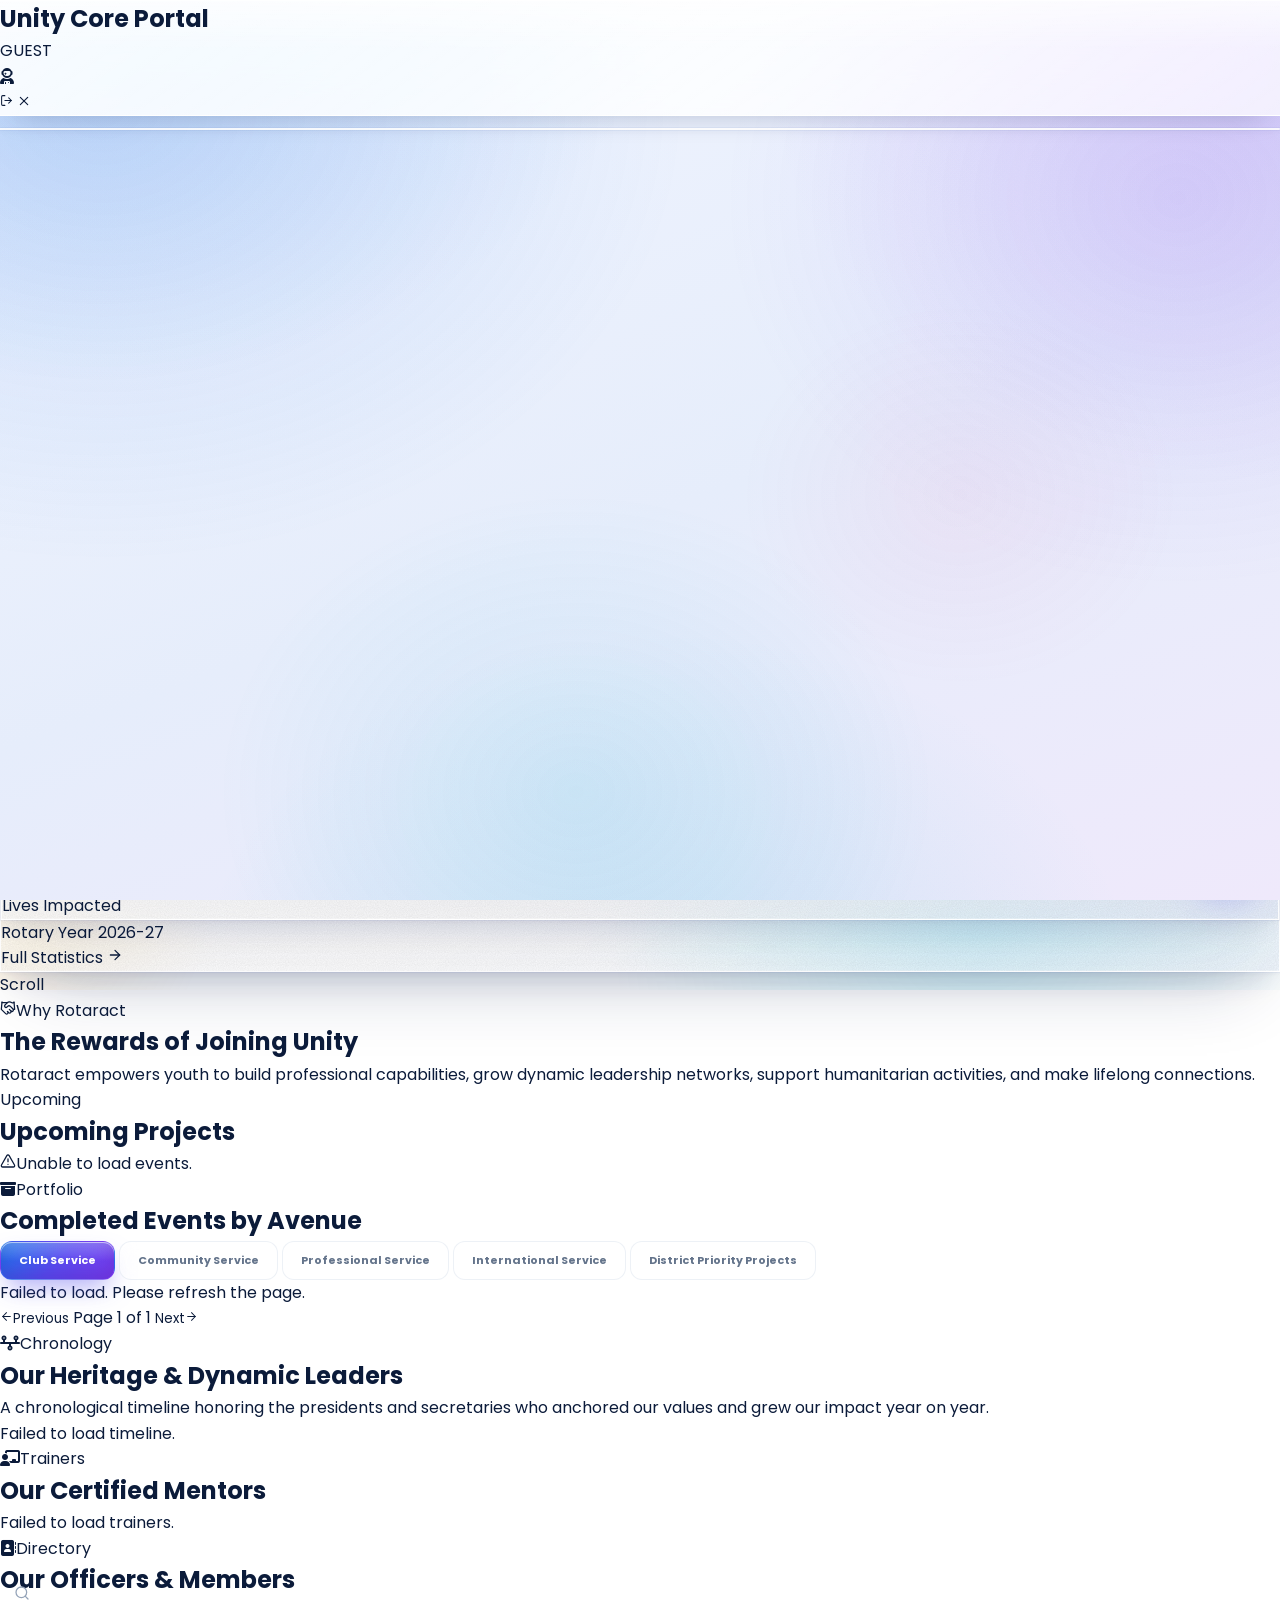
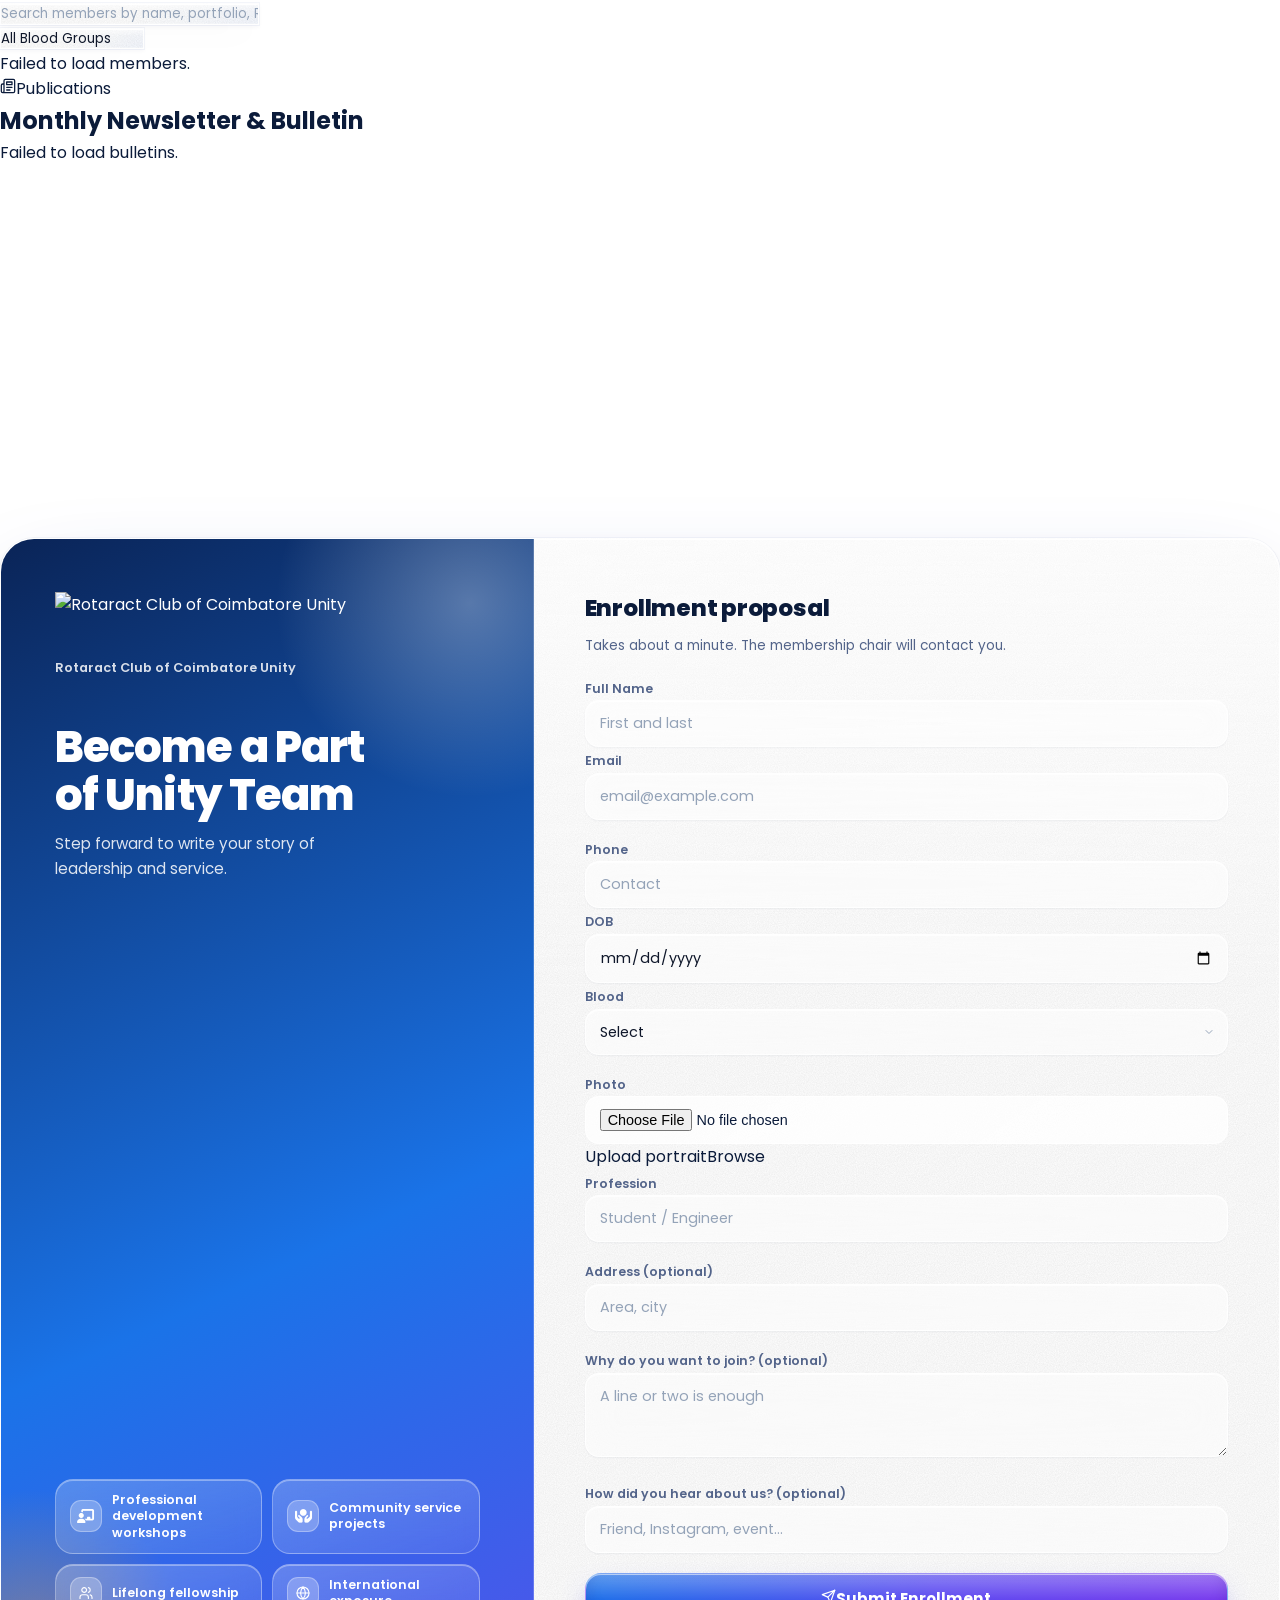
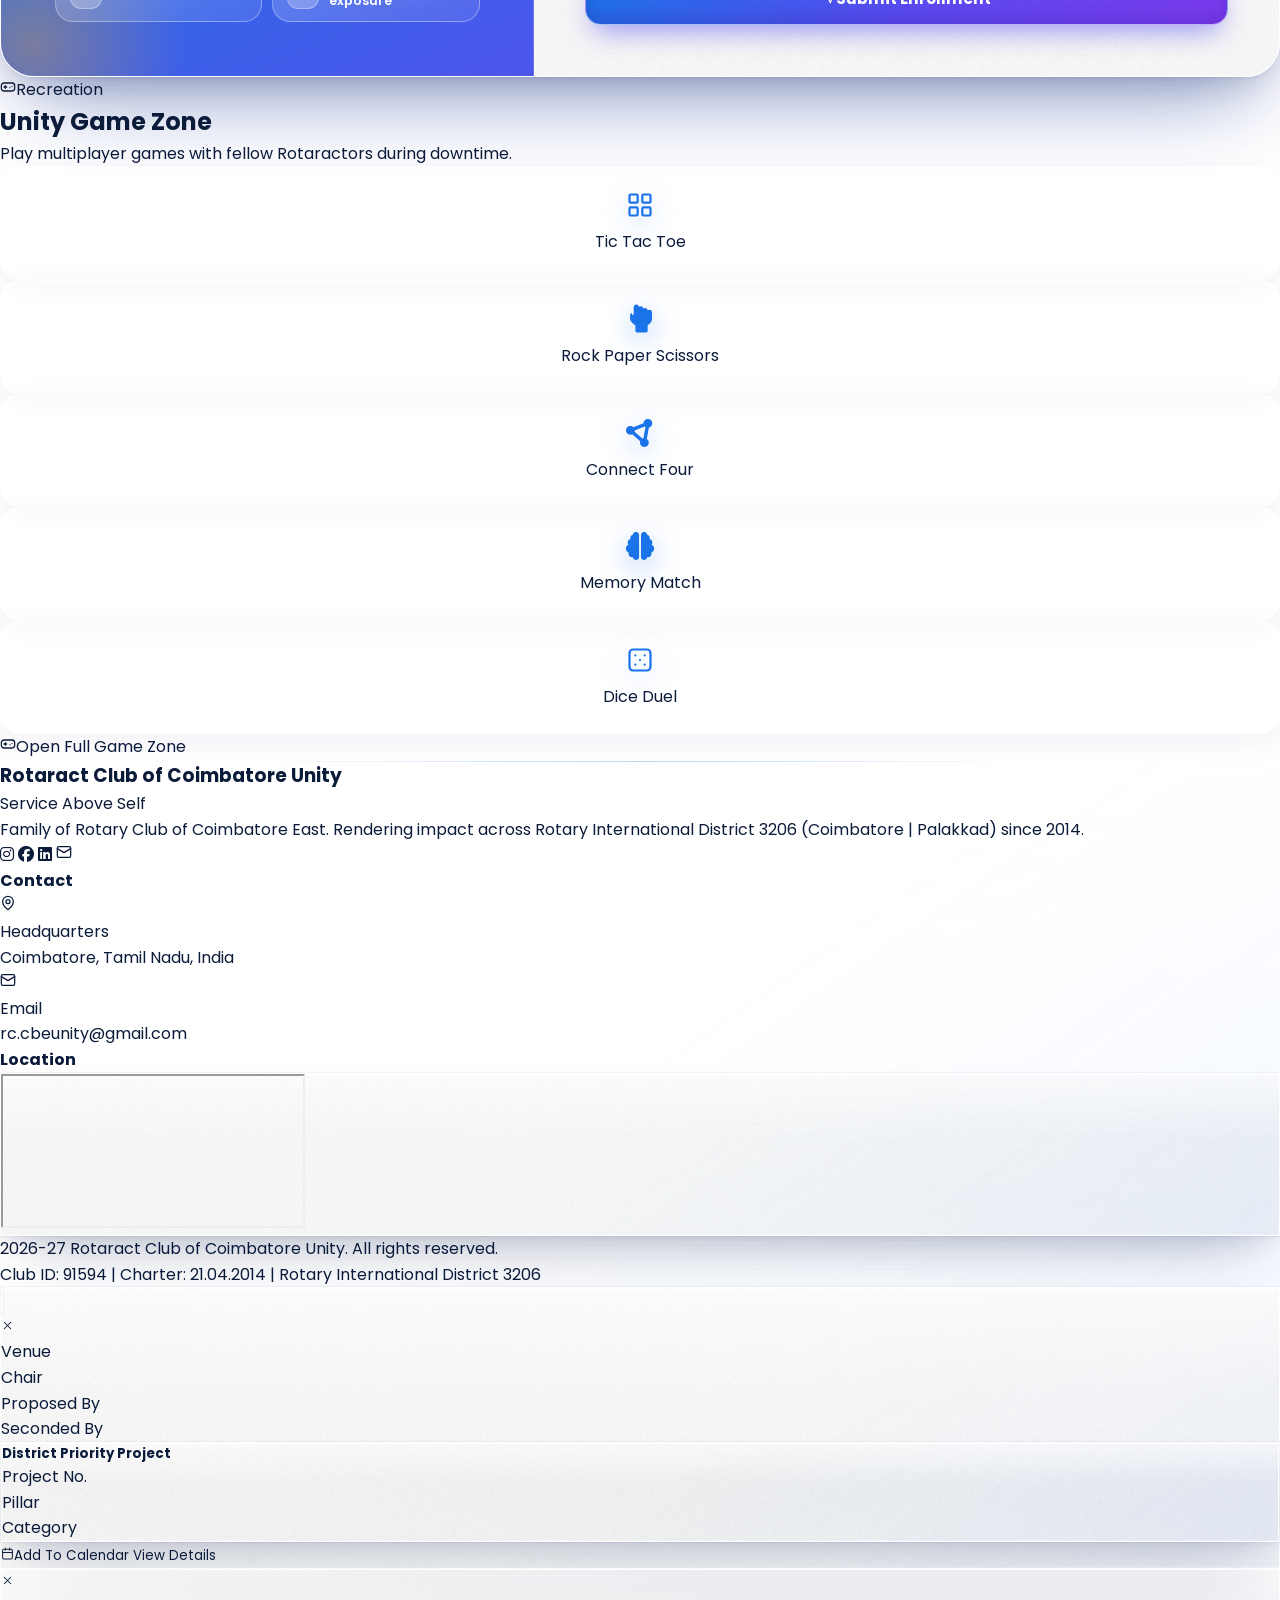
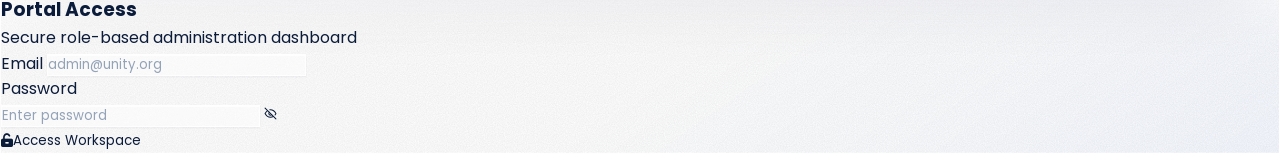
==== commit 6dc5db4a: "Update index.html" ====
--- a/index.html
+++ b/index.html
@@ -244,7 +244,7 @@
             <div class="flex flex-col sm:flex-row items-start sm:items-center justify-between gap-4 mb-8">
                 <div>
                     <div class="inline-flex items-center gap-2 px-3 py-1.5 rounded-full text-[10px] font-bold bg-red-500/10 text-red-500 uppercase tracking-[2px] mb-3"><span class="w-2 h-2 rounded-full bg-red-500 animate-pulse"></span>Upcoming</div>
-                    <h2 class="text-2xl sm:text-3xl font-black tracking-tight">Events in Next 7 Days</h2>
+                    <h2 class="text-2xl sm:text-3xl font-black tracking-tight">Upcoming Projects</h2>
                 </div>
             </div>
             <div id="upcoming-events-container" class="grid grid-cols-1 md:grid-cols-2 lg:grid-cols-3 gap-5"></div>
@@ -732,4 +732,4 @@
 
 
 </body>
-</html>+</html>
--- a/css/styles.css
+++ b/css/styles.css
@@ -1,7 +1,7 @@
 /* ================================================================
    ROTARACT CLUB OF COIMBATORE UNITY
-   PREMIUM Portal Design System v7.0
-   Complete Production Build | Zero Bugs | Enhanced Glassmorphism
+   PREMIUM Portal Design System v8.0
+   Premium Glassmorphism | Self-contained Icon System | Unity AI chat styles
    ================================================================ */
 
 /* ================================================================
@@ -232,7 +232,6 @@
     max-width: 100%;
     height: auto;
     display: block;
-    content-visibility: auto;
 }
 
 button {
@@ -1227,73 +1226,205 @@
 .toast.info { border-left: 4px solid var(--blue); }
 
 /* ================================================================
-   19. CHATBOT
-   ================================================================ */
-#chatbot-launcher {
-    will-change: transform;
-}
-
-#chatbot-panel {
-    transition: all var(--dur) var(--ease-spring);
-}
-
-#chatbot-panel.open {
-    display: flex !important;
-    transform: scale(1);
-}
-
-.chat-bubble-user {
-    background: var(--gradient-brand);
-    color: var(--white);
-    border-radius: 16px 16px 4px 16px;
-    padding: 10px 14px;
-    font-size: 12px;
-    max-width: 85%;
-    margin-left: auto;
-    animation: slideInRight var(--dur) var(--ease);
-}
-
-.chat-bubble-bot {
-    background: var(--bg-elevated);
-    color: var(--text-primary);
-    border-radius: 16px 16px 16px 4px;
-    padding: 10px 14px;
-    font-size: 12px;
-    max-width: 85%;
-    border: 1px solid var(--border);
-    animation: slideInLeft var(--dur) var(--ease);
-}
-
-.chat-typing {
-    display: flex;
-    gap: 4px;
-    padding: 12px 16px;
-}
-
-.chat-typing span {
-    width: 6px;
-    height: 6px;
-    border-radius: 50%;
-    background: var(--text-tertiary);
-    animation: typingBounce 1.4s ease-in-out infinite;
-}
-
-.chat-typing span:nth-child(2) { animation-delay: 0.2s; }
-.chat-typing span:nth-child(3) { animation-delay: 0.4s; }
+   19. UNITY AI ASSISTANT : premium glass chat (ub-*)
+   Mirrors the styles injected by js/chatbot.js as a fallback.
+   ================================================================ */
+:root { --ub-ready: 1; }
+
+.ub-launcher {
+    position: fixed; right: 22px; bottom: 22px; z-index: var(--z-chatbot, 2000);
+    width: 62px; height: 62px; border-radius: 22px; display: grid; place-items: center;
+    color: #fff; cursor: pointer; border: 1px solid rgba(255,255,255,.55);
+    background:
+        radial-gradient(120% 120% at 20% 0%, rgba(255,255,255,.55) 0%, rgba(255,255,255,0) 46%),
+        linear-gradient(140deg, #1a73e8 0%, #5b4bf0 55%, #7c3aed 100%);
+    box-shadow: 0 1px 0 rgba(255,255,255,.7) inset, 0 -10px 18px rgba(30,20,110,.25) inset,
+        0 18px 40px -8px rgba(60,60,230,.55), 0 4px 12px rgba(20,30,90,.25);
+    transition: transform .35s cubic-bezier(.34,1.56,.64,1), box-shadow .3s, opacity .25s;
+    -webkit-tap-highlight-color: transparent;
+}
+.ub-launcher:hover { transform: translateY(-3px) scale(1.06); }
+.ub-launcher:active { transform: scale(.96); }
+.ub-launcher .ub-ic { width: 28px; height: 28px; filter: drop-shadow(0 2px 4px rgba(10,20,80,.35)); transition: transform .4s cubic-bezier(.34,1.56,.64,1); }
+.ub-launcher:hover .ub-ic { transform: rotate(12deg) scale(1.08); }
+.ub-launcher-ring { position: absolute; inset: -6px; border-radius: 26px; border: 2px solid rgba(124,92,255,.55); animation: ubRing 2.6s ease-out infinite; pointer-events: none; }
+@keyframes ubRing { 0% { transform: scale(.92); opacity: .8; } 100% { transform: scale(1.28); opacity: 0; } }
+.ub-launcher[aria-expanded="true"] { opacity: 0; pointer-events: none; transform: scale(.7); }
+
+.ub-panel {
+    position: fixed; right: 22px; bottom: 22px; z-index: calc(var(--z-chatbot, 2000) + 1);
+    width: min(430px, calc(100vw - 28px)); height: min(700px, calc(100dvh - 44px));
+    display: flex; flex-direction: column; overflow: hidden; isolation: isolate;
+    border-radius: 30px; color: var(--text-primary, #0f172a);
+    background:
+        linear-gradient(180deg, rgba(255,255,255,.70) 0%, rgba(255,255,255,0) 22%),
+        linear-gradient(150deg, rgba(255,255,255,.80) 0%, rgba(240,246,255,.62) 55%, rgba(236,232,255,.58) 100%);
+    -webkit-backdrop-filter: blur(34px) saturate(190%); backdrop-filter: blur(34px) saturate(190%);
+    border: 1px solid rgba(255,255,255,.78);
+    box-shadow: 0 1px 0 rgba(255,255,255,.95) inset, 0 0 0 1px rgba(20,60,160,.05),
+        0 30px 80px -10px rgba(20,40,120,.38), 0 12px 30px rgba(20,40,120,.14);
+    transform-origin: bottom right; transform: translateY(18px) scale(.94); opacity: 0; visibility: hidden;
+    transition: transform .42s cubic-bezier(.22,1,.36,1), opacity .28s ease, visibility 0s linear .42s;
+}
+.ub-panel[data-open="true"] { transform: none; opacity: 1; visibility: visible; transition-delay: 0s; }
+.ub-panel::before { content: ''; position: absolute; z-index: -1; inset: 0; pointer-events: none;
+    background: radial-gradient(60% 40% at 90% 0%, rgba(124,58,237,.18), transparent 70%), radial-gradient(60% 40% at 0% 100%, rgba(26,115,232,.16), transparent 70%); }
+.dark .ub-panel {
+    color: #e8eefc;
+    background:
+        linear-gradient(180deg, rgba(255,255,255,.07) 0%, rgba(255,255,255,0) 20%),
+        linear-gradient(150deg, rgba(16,24,48,.80) 0%, rgba(10,16,34,.76) 60%, rgba(20,14,44,.78) 100%);
+    border-color: rgba(255,255,255,.12);
+    box-shadow: 0 1px 0 rgba(255,255,255,.14) inset, 0 30px 90px -10px rgba(0,0,0,.75), 0 12px 30px rgba(0,0,0,.4);
+}
+
+.ub-head { display: flex; align-items: center; gap: 12px; padding: 16px 16px 14px; border-bottom: 1px solid rgba(20,40,100,.08); background: linear-gradient(180deg, rgba(255,255,255,.35), rgba(255,255,255,0)); }
+.dark .ub-head { border-bottom-color: rgba(255,255,255,.07); background: linear-gradient(180deg, rgba(255,255,255,.05), rgba(255,255,255,0)); }
+.ub-avatar { flex: 0 0 auto; width: 44px; height: 44px; border-radius: 15px; display: grid; place-items: center; color: #fff;
+    background: radial-gradient(120% 120% at 20% 0%, rgba(255,255,255,.5), transparent 50%), linear-gradient(140deg, #1a73e8, #7c3aed);
+    box-shadow: 0 1px 0 rgba(255,255,255,.6) inset, 0 10px 22px -6px rgba(80,70,230,.6); }
+.ub-avatar .ub-ic { width: 22px; height: 22px; }
+.ub-title { min-width: 0; flex: 1; display: flex; flex-direction: column; gap: 2px; }
+.ub-title strong { font-size: 14px; font-weight: 800; letter-spacing: -.01em; line-height: 1.2; }
+.ub-status { display: inline-flex; align-items: center; gap: 6px; font-size: 11px; font-weight: 600; color: var(--text-secondary, #475569); }
+.ub-dot { width: 7px; height: 7px; border-radius: 50%; background: #22c55e; box-shadow: 0 0 0 3px rgba(34,197,94,.2); }
+.ub-dot.limited { background: #f59e0b; box-shadow: 0 0 0 3px rgba(245,158,11,.22); }
+.ub-head-actions { display: flex; gap: 6px; }
+.ub-icon-btn { width: 34px; height: 34px; border-radius: 11px; display: grid; place-items: center; cursor: pointer; color: var(--text-secondary, #475569);
+    background: rgba(255,255,255,.5); border: 1px solid rgba(255,255,255,.7); box-shadow: 0 1px 0 rgba(255,255,255,.8) inset, 0 2px 6px rgba(20,40,100,.06); transition: all .2s; }
+.dark .ub-icon-btn { background: rgba(255,255,255,.06); border-color: rgba(255,255,255,.1); color: #b6c4e0; box-shadow: none; }
+.ub-icon-btn:hover { color: #1a73e8; transform: translateY(-1px); background: rgba(255,255,255,.85); }
+.dark .ub-icon-btn:hover { background: rgba(255,255,255,.12); color: #8ab8ff; }
+.ub-icon-btn .ub-ic { width: 16px; height: 16px; }
+
+.ub-ic { width: 1em; height: 1em; flex: 0 0 auto; fill: none; stroke: currentColor; stroke-width: 1.9; stroke-linecap: round; stroke-linejoin: round; }
+
+.ub-logs { flex: 1; min-height: 0; overflow-y: auto; overscroll-behavior: contain; padding: 16px 16px 8px; display: flex; flex-direction: column; gap: 14px; scroll-behavior: smooth; }
+.ub-welcome { padding: 18px; border-radius: 22px; background: linear-gradient(145deg, rgba(255,255,255,.7), rgba(255,255,255,.35));
+    border: 1px solid rgba(255,255,255,.8); box-shadow: 0 1px 0 rgba(255,255,255,.9) inset, 0 10px 30px -12px rgba(30,60,160,.2); }
+.dark .ub-welcome { background: linear-gradient(145deg, rgba(255,255,255,.07), rgba(255,255,255,.02)); border-color: rgba(255,255,255,.1); box-shadow: none; }
+.ub-welcome h4 { font-size: 16px; font-weight: 800; letter-spacing: -.01em; margin: 0 0 6px; }
+.ub-welcome p { font-size: 12.5px; line-height: 1.6; color: var(--text-secondary, #475569); margin: 0; }
+.ub-caps { display: grid; grid-template-columns: 1fr 1fr; gap: 8px; margin-top: 14px; }
+.ub-cap { display: flex; align-items: center; gap: 8px; padding: 9px 10px; border-radius: 13px; font-size: 11px; font-weight: 600; color: var(--text-primary, #0f172a);
+    background: rgba(255,255,255,.55); border: 1px solid rgba(255,255,255,.75); }
+.dark .ub-cap { background: rgba(255,255,255,.05); border-color: rgba(255,255,255,.08); color: #dbe6fb; }
+.ub-cap .ub-ic { width: 15px; height: 15px; color: #1a73e8; }
+.dark .ub-cap .ub-ic { color: #8ab8ff; }
+.ub-divider { text-align: center; font-size: 10px; font-weight: 700; letter-spacing: .12em; text-transform: uppercase; color: var(--text-tertiary, #94a3b8); display: flex; align-items: center; justify-content: center; gap: 6px; }
+.ub-divider .ub-ic { width: 12px; height: 12px; }
+
+.ub-msg { display: flex; gap: 10px; max-width: 94%; animation: ubIn .32s cubic-bezier(.22,1,.36,1); }
+.ub-msg.user { margin-left: auto; flex-direction: column; align-items: flex-end; max-width: 86%; gap: 4px; }
+@keyframes ubIn { from { opacity: 0; transform: translateY(10px) scale(.98); } to { opacity: 1; transform: none; } }
+.ub-mini { flex: 0 0 auto; width: 28px; height: 28px; border-radius: 10px; display: grid; place-items: center; color: #fff; margin-top: 2px;
+    background: linear-gradient(140deg, #1a73e8, #7c3aed); box-shadow: 0 6px 14px -4px rgba(80,70,230,.55); }
+.ub-mini .ub-ic { width: 14px; height: 14px; }
+.ub-mini.err { background: linear-gradient(140deg, #f97316, #ef4444); }
+.ub-col { min-width: 0; flex: 1; }
+.ub-bubble { font-size: 13px; line-height: 1.65; padding: 12px 15px; border-radius: 6px 20px 20px 20px; word-wrap: break-word; overflow-wrap: anywhere;
+    background: linear-gradient(160deg, rgba(255,255,255,.88), rgba(255,255,255,.62)); border: 1px solid rgba(255,255,255,.85);
+    box-shadow: 0 1px 0 rgba(255,255,255,.9) inset, 0 8px 22px -10px rgba(30,60,140,.22); color: var(--text-primary, #0f172a); }
+.dark .ub-bubble { background: linear-gradient(160deg, rgba(255,255,255,.09), rgba(255,255,255,.04)); border-color: rgba(255,255,255,.1); box-shadow: 0 8px 22px -10px rgba(0,0,0,.5); color: #e6edfb; }
+.ub-msg.user .ub-bubble { color: #fff; border-radius: 20px 20px 6px 20px; border: 1px solid rgba(255,255,255,.35);
+    background: radial-gradient(120% 140% at 10% 0%, rgba(255,255,255,.28), transparent 50%), linear-gradient(140deg, #1a73e8, #6d3df0);
+    box-shadow: 0 1px 0 rgba(255,255,255,.4) inset, 0 12px 26px -10px rgba(80,70,230,.65); }
+.ub-bubble > :first-child { margin-top: 0; } .ub-bubble > :last-child { margin-bottom: 0; }
+.ub-bubble p { margin: 0 0 9px; } .ub-bubble ul, .ub-bubble ol { margin: 6px 0 10px; padding-left: 20px; } .ub-bubble li { margin: 3px 0; }
+.ub-bubble li::marker { color: #6d5cf0; font-weight: 700; }
+.ub-bubble strong { font-weight: 700; } .ub-bubble em { font-style: italic; }
+.ub-bubble h1, .ub-bubble h2, .ub-bubble h3, .ub-bubble h4 { margin: 12px 0 6px; font-weight: 800; letter-spacing: -.01em; line-height: 1.3; }
+.ub-bubble h1 { font-size: 16px; } .ub-bubble h2 { font-size: 14.5px; } .ub-bubble h3, .ub-bubble h4 { font-size: 13px; color: #3b6fe0; }
+.dark .ub-bubble h3, .dark .ub-bubble h4 { color: #8ab8ff; }
+.ub-bubble a { color: #1a5fd0; font-weight: 600; text-decoration: underline; text-underline-offset: 2px; } .dark .ub-bubble a { color: #8ab8ff; }
+.ub-bubble code { font-family: ui-monospace, 'SF Mono', Menlo, Consolas, monospace; font-size: 11.5px; padding: 2px 6px; border-radius: 6px; background: rgba(26,115,232,.10); color: #1b4fb8; }
+.dark .ub-bubble code { background: rgba(138,184,255,.14); color: #a9ccff; }
+.ub-bubble pre { margin: 8px 0; padding: 12px; border-radius: 14px; overflow-x: auto; background: rgba(10,18,40,.88); color: #e5edff; font-size: 11.5px; line-height: 1.55; }
+.ub-bubble pre code { background: transparent; color: inherit; padding: 0; }
+.ub-bubble blockquote { margin: 8px 0; padding: 6px 12px; border-left: 3px solid #7c5cff; border-radius: 0 10px 10px 0; background: rgba(124,92,255,.08); color: var(--text-secondary, #475569); }
+.ub-bubble hr { border: 0; border-top: 1px solid rgba(20,40,100,.12); margin: 10px 0; }
+.ub-tablewrap { overflow-x: auto; margin: 8px 0; border-radius: 12px; border: 1px solid rgba(20,40,100,.1); }
+.ub-bubble table { border-collapse: collapse; width: 100%; font-size: 12px; }
+.ub-bubble th, .ub-bubble td { padding: 7px 10px; text-align: left; border-bottom: 1px solid rgba(20,40,100,.08); }
+.ub-bubble th { font-weight: 700; background: rgba(26,115,232,.08); }
+.ub-cursor::after { content: ''; display: inline-block; width: 7px; height: 14px; margin-left: 2px; vertical-align: -2px; border-radius: 2px; background: linear-gradient(#1a73e8, #7c3aed); animation: ubBlink 1s steps(2) infinite; }
+@keyframes ubBlink { 50% { opacity: 0; } }
+
+.ub-meta { display: flex; align-items: center; gap: 10px; margin-top: 5px; padding: 0 4px; font-size: 10px; color: var(--text-tertiary, #94a3b8); }
+.ub-tag { display: inline-flex; align-items: center; gap: 4px; padding: 2px 8px; border-radius: 99px; font-weight: 700; background: rgba(245,158,11,.14); color: #b45309; }
+.ub-actions { display: flex; gap: 4px; margin-left: auto; opacity: 0; transition: opacity .2s; }
+.ub-msg:hover .ub-actions, .ub-msg:focus-within .ub-actions { opacity: 1; }
+@media (hover: none) { .ub-actions { opacity: 1; } }
+.ub-act { display: inline-flex; align-items: center; gap: 4px; padding: 3px 8px; border-radius: 8px; font-size: 10px; font-weight: 700; cursor: pointer; color: var(--text-secondary, #475569); background: transparent; border: 1px solid rgba(20,40,100,.12); transition: all .15s; }
+.dark .ub-act { border-color: rgba(255,255,255,.12); color: #b6c4e0; }
+.ub-act:hover { color: #1a73e8; border-color: #1a73e8; background: rgba(26,115,232,.06); }
+.ub-act .ub-ic { width: 12px; height: 12px; }
+.ub-sources { margin-top: 8px; display: flex; flex-wrap: wrap; gap: 6px; }
+.ub-source { display: inline-flex; align-items: center; gap: 5px; padding: 4px 9px; border-radius: 99px; font-size: 10px; font-weight: 700; text-decoration: none; color: #1a5fd0; background: rgba(26,115,232,.08); border: 1px solid rgba(26,115,232,.18); }
+.dark .ub-source { color: #8ab8ff; background: rgba(138,184,255,.1); border-color: rgba(138,184,255,.2); }
+.ub-source .ub-ic { width: 11px; height: 11px; }
+.ub-err { padding: 11px 13px; border-radius: 6px 18px 18px 18px; font-size: 12px; display: flex; align-items: center; gap: 10px; flex-wrap: wrap; color: #b42318; background: rgba(239,68,68,.09); border: 1px solid rgba(239,68,68,.22); }
+.dark .ub-err { color: #fda4a4; }
+
+.ub-typing { display: inline-flex; gap: 5px; padding: 14px 16px; border-radius: 6px 18px 18px 18px; background: linear-gradient(160deg, rgba(255,255,255,.88), rgba(255,255,255,.62)); border: 1px solid rgba(255,255,255,.85); }
+.dark .ub-typing { background: rgba(255,255,255,.07); border-color: rgba(255,255,255,.1); }
+.ub-typing span { width: 7px; height: 7px; border-radius: 50%; background: linear-gradient(140deg, #1a73e8, #7c3aed); animation: ubDots 1.3s ease-in-out infinite; }
+.ub-typing span:nth-child(2) { animation-delay: .18s; } .ub-typing span:nth-child(3) { animation-delay: .36s; }
+@keyframes ubDots { 0%, 60%, 100% { transform: translateY(0); opacity: .45; } 30% { transform: translateY(-6px); opacity: 1; } }
+.ub-thinking { font-size: 11px; color: var(--text-secondary, #475569); margin: 0 0 6px 38px; display: flex; align-items: center; gap: 6px; font-weight: 600; }
+
+.ub-chips { display: flex; gap: 8px; padding: 6px 16px 10px; overflow-x: auto; scrollbar-width: none; flex: 0 0 auto; -webkit-mask-image: linear-gradient(90deg, transparent 0, #000 14px, #000 calc(100% - 20px), transparent 100%); mask-image: linear-gradient(90deg, transparent 0, #000 14px, #000 calc(100% - 20px), transparent 100%); }
+.ub-chips::-webkit-scrollbar { display: none; } .ub-chips:empty { display: none; }
+.ub-chip { flex: 0 0 auto; display: inline-flex; align-items: center; gap: 6px; padding: 7px 13px; border-radius: 99px; font-size: 11px; font-weight: 700; white-space: nowrap; cursor: pointer; color: var(--text-secondary, #475569);
+    background: linear-gradient(160deg, rgba(255,255,255,.85), rgba(255,255,255,.55)); border: 1px solid rgba(255,255,255,.9); box-shadow: 0 1px 0 rgba(255,255,255,.9) inset, 0 4px 12px -6px rgba(30,60,140,.25); transition: all .2s; }
+.dark .ub-chip { background: rgba(255,255,255,.06); border-color: rgba(255,255,255,.1); color: #c7d4ee; box-shadow: none; }
+.ub-chip:hover { color: #1a73e8; transform: translateY(-2px); box-shadow: 0 10px 20px -8px rgba(26,115,232,.4); }
+.ub-chip .ub-ic { width: 13px; height: 13px; color: #6d5cf0; }
+
+.ub-composer { display: flex; align-items: flex-end; gap: 8px; margin: 0 14px 6px; padding: 8px; border-radius: 22px; flex: 0 0 auto;
+    background: linear-gradient(160deg, rgba(255,255,255,.9), rgba(255,255,255,.6)); border: 1px solid rgba(255,255,255,.95);
+    box-shadow: 0 1px 0 rgba(255,255,255,.95) inset, 0 10px 28px -12px rgba(30,60,160,.3); transition: box-shadow .2s, border-color .2s; }
+.dark .ub-composer { background: rgba(255,255,255,.06); border-color: rgba(255,255,255,.12); box-shadow: none; }
+.ub-composer:focus-within { border-color: rgba(26,115,232,.5); box-shadow: 0 0 0 4px rgba(26,115,232,.14), 0 10px 28px -12px rgba(30,60,160,.3); }
+.ub-composer textarea { flex: 1; min-width: 0; resize: none; border: 0; background: transparent; font: inherit; font-size: 13px; line-height: 1.5; max-height: 120px; padding: 9px 8px 9px 10px; color: var(--text-primary, #0f172a) !important; box-shadow: none !important; border-radius: 0; }
+.dark .ub-composer textarea { color: #f1f5f9 !important; }
+.ub-composer textarea::placeholder { color: var(--text-tertiary, #94a3b8) !important; }
+.ub-composer textarea:focus { border: 0 !important; box-shadow: none !important; }
+.ub-btn { flex: 0 0 auto; width: 40px; height: 40px; border-radius: 14px; display: grid; place-items: center; cursor: pointer; transition: all .2s; }
+.ub-btn .ub-ic { width: 18px; height: 18px; }
+.ub-btn.voice { color: var(--text-secondary, #475569); background: rgba(20,40,100,.06); }
+.dark .ub-btn.voice { background: rgba(255,255,255,.08); color: #c7d4ee; }
+.ub-btn.voice:hover { color: #1a73e8; }
+.ub-btn.voice.listening { color: #fff; background: #ef4444; animation: ubMic 1.4s ease-in-out infinite; }
+@keyframes ubMic { 0%, 100% { box-shadow: 0 0 0 0 rgba(239,68,68,.55); } 50% { box-shadow: 0 0 0 9px rgba(239,68,68,0); } }
+.ub-btn.send { color: #fff; border: 1px solid rgba(255,255,255,.4); background: radial-gradient(120% 120% at 20% 0%, rgba(255,255,255,.4), transparent 50%), linear-gradient(140deg, #1a73e8, #7c3aed); box-shadow: 0 1px 0 rgba(255,255,255,.5) inset, 0 10px 20px -6px rgba(80,70,230,.6); }
+.ub-btn.send:hover:not(:disabled) { transform: translateY(-2px); }
+.ub-btn.send:disabled { opacity: .4; cursor: not-allowed; box-shadow: none; }
+.ub-btn.send.stop { background: linear-gradient(140deg, #ef4444, #f97316); }
+.ub-foot { padding: 2px 16px 12px; text-align: center; font-size: 10px; color: var(--text-tertiary, #94a3b8); }
+
+@media (max-width: 640px) {
+    .ub-launcher { right: 14px; bottom: 14px; width: 58px; height: 58px; border-radius: 20px; }
+    .ub-panel { right: 0; bottom: 0; left: 0; width: 100%; height: min(100dvh, 100vh); max-height: 100dvh; border-radius: 0; border-width: 0; }
+    .ub-composer textarea { font-size: 16px; }
+    .ub-caps { grid-template-columns: 1fr; }
+}
+@media (prefers-reduced-motion: reduce) { .ub-panel, .ub-msg, .ub-launcher, .ub-launcher-ring, .ub-typing span { animation: none !important; transition-duration: .01ms !important; } }
+@media print { .ub-launcher, .ub-panel { display: none !important; } }
+
+@keyframes slideInRight {
+    from { opacity: 0; transform: translateX(10px); }
+    to { opacity: 1; transform: translateX(0); }
+}
+
+@keyframes slideInLeft {
+    from { opacity: 0; transform: translateX(-10px); }
+    to { opacity: 1; transform: translateX(0); }
+}
 
 @keyframes typingBounce {
     0%, 60%, 100% { transform: translateY(0); }
     30% { transform: translateY(-6px); }
-}
-
-@keyframes slideInRight {
-    from { opacity: 0; transform: translateX(10px); }
-    to { opacity: 1; transform: translateX(0); }
-}
-
-@keyframes slideInLeft {
-    from { opacity: 0; transform: translateX(-10px); }
-    to { opacity: 1; transform: translateX(0); }
 }
 
 /* ================================================================
@@ -1750,12 +1881,6 @@
     .event-card-poster { height: 170px; }
     .bulletin-cover { height: 200px; }
 
-    #chatbot-panel {
-        width: calc(100vw - 20px) !important;
-        height: 70vh !important;
-        max-height: 500px !important;
-    }
-
     .toast-container {
         top: 80px;
         right: 8px;
@@ -1807,7 +1932,8 @@
    ================================================================ */
 @media print {
     nav,
-    #chatbot-container,
+    .ub-launcher,
+    .ub-panel,
     #back-to-top,
     #global-loader,
     footer,
@@ -1900,7 +2026,11 @@
         padding-top: env(safe-area-inset-top);
     }
 
-    #chatbot-container {
+    .ub-launcher {
+        margin-bottom: env(safe-area-inset-bottom);
+    }
+
+    .ub-panel {
         padding-bottom: env(safe-area-inset-bottom);
     }
 }
@@ -1923,74 +2053,357 @@
 /* ================================================================
    END OF STYLESHEET v7.0
    ================================================================ */
-
-
-/* ===== Unity Glass v2 : shared tokens ===== */
+/* ================================================================
+   UNITY ICON SYSTEM v1
+   Self-contained SVG icons mapped onto the Font Awesome class names
+   already used in the HTML and JS. They render with or without the
+   Font Awesome CDN, inherit colour via currentColor, and scale with
+   font-size. Icons not listed below still fall back to Font Awesome.
+   Brand icons (fa-brands) are untouched.
+   ================================================================ */
+.fa-solid, .fas, .fa-regular, .far, .fa {
+    --ui-ic: none;
+}
+:is(.fa-solid, .fas, .fa-regular, .far, .fa)[class*="fa-"]:not(.fa-brands):is(.fa-address-card, .fa-angle-down, .fa-angle-left, .fa-angle-right, .fa-angle-up, .fa-arrow-down, .fa-arrow-left, .fa-arrow-left-long, .fa-arrow-right, .fa-arrow-right-long, .fa-arrow-rotate-right, .fa-arrow-trend-down, .fa-arrow-trend-up, .fa-arrow-up, .fa-arrow-up-right-from-square, .fa-arrows-rotate, .fa-at, .fa-award, .fa-balance-scale, .fa-ban, .fa-bars, .fa-bars-staggered, .fa-bell, .fa-bell-concierge, .fa-birthday-cake, .fa-bolt, .fa-book, .fa-book-open, .fa-bookmark, .fa-border-all, .fa-box, .fa-boxes-stacked, .fa-briefcase, .fa-building, .fa-building-columns, .fa-bullhorn, .fa-bullseye, .fa-cake-candles, .fa-calendar, .fa-calendar-alt, .fa-calendar-check, .fa-calendar-day, .fa-calendar-days, .fa-calendar-plus, .fa-calendar-week, .fa-camera, .fa-camera-retro, .fa-caret-down, .fa-caret-left, .fa-caret-right, .fa-caret-up, .fa-certificate, .fa-chart-bar, .fa-chart-column, .fa-chart-line, .fa-chart-pie, .fa-chart-simple, .fa-check, .fa-check-circle, .fa-check-double, .fa-chess, .fa-chevron-down, .fa-chevron-left, .fa-chevron-right, .fa-chevron-up, .fa-circle-check, .fa-circle-dollar-to-slot, .fa-circle-exclamation, .fa-circle-info, .fa-circle-minus, .fa-circle-plus, .fa-circle-question, .fa-circle-user, .fa-circle-xmark, .fa-city, .fa-clipboard, .fa-clipboard-check, .fa-clipboard-list, .fa-clock, .fa-clock-rotate-left, .fa-clone, .fa-close, .fa-cloud-arrow-up, .fa-cloud-upload, .fa-cloud-upload-alt, .fa-cog, .fa-coins, .fa-comment, .fa-comment-alt, .fa-comment-dots, .fa-comments, .fa-compass, .fa-copy, .fa-credit-card, .fa-crown, .fa-cubes, .fa-database, .fa-dice, .fa-dollar-sign, .fa-download, .fa-droplet, .fa-earth, .fa-earth-africa, .fa-earth-americas, .fa-earth-asia, .fa-earth-europe, .fa-edit, .fa-envelope, .fa-envelope-open, .fa-exclamation, .fa-exclamation-circle, .fa-exclamation-triangle, .fa-external-link-alt, .fa-eye, .fa-eye-slash, .fa-file, .fa-file-alt, .fa-file-arrow-down, .fa-file-arrow-up, .fa-file-contract, .fa-file-csv, .fa-file-download, .fa-file-excel, .fa-file-invoice, .fa-file-invoice-dollar, .fa-file-lines, .fa-file-pdf, .fa-file-signature, .fa-file-upload, .fa-file-word, .fa-film, .fa-filter, .fa-fire, .fa-fire-flame-curved, .fa-flag, .fa-floppy-disk, .fa-folder, .fa-folder-open, .fa-gamepad, .fa-gear, .fa-gears, .fa-gift, .fa-globe, .fa-globe-asia, .fa-graduation-cap, .fa-grip, .fa-hand-holding-dollar, .fa-hand-holding-hand, .fa-hand-holding-heart, .fa-hand-holding-usd, .fa-hands-helping, .fa-hands-holding-heart, .fa-handshake, .fa-handshake-angle, .fa-heart, .fa-heart-pulse, .fa-history, .fa-home, .fa-hospital, .fa-hourglass, .fa-hourglass-half, .fa-house, .fa-id-badge, .fa-id-card, .fa-image, .fa-images, .fa-indian-rupee-sign, .fa-info, .fa-info-circle, .fa-key, .fa-landmark, .fa-language, .fa-layer-group, .fa-leaf, .fa-lightbulb, .fa-link, .fa-list, .fa-list-check, .fa-list-ol, .fa-list-ul, .fa-location-dot, .fa-location-pin, .fa-lock, .fa-long-arrow-alt-right, .fa-magic, .fa-magnifying-glass, .fa-mail-bulk, .fa-map, .fa-map-marker, .fa-map-marker-alt, .fa-map-pin, .fa-marker, .fa-medal, .fa-megaphone, .fa-message, .fa-microphone, .fa-microphone-lines, .fa-minus, .fa-mobile, .fa-mobile-alt, .fa-mobile-screen, .fa-money-bill, .fa-money-bill-1, .fa-money-bill-wave, .fa-moon, .fa-music, .fa-navicon, .fa-newspaper, .fa-paint-brush, .fa-paintbrush, .fa-palette, .fa-paper-plane, .fa-paperclip, .fa-pen, .fa-pen-fancy, .fa-pen-to-square, .fa-pencil, .fa-pencil-alt, .fa-people-arrows, .fa-people-group, .fa-people-roof, .fa-person, .fa-phone, .fa-phone-alt, .fa-photo-film, .fa-piggy-bank, .fa-plus, .fa-plus-circle, .fa-poll, .fa-print, .fa-puzzle-piece, .fa-qrcode, .fa-question, .fa-question-circle, .fa-ranking-star, .fa-receipt, .fa-redo, .fa-ribbon, .fa-right-from-bracket, .fa-right-to-bracket, .fa-robot, .fa-rotate, .fa-rotate-right, .fa-rss, .fa-rupee-sign, .fa-sack-dollar, .fa-save, .fa-scale-balanced, .fa-school, .fa-screwdriver-wrench, .fa-search, .fa-seedling, .fa-server, .fa-share-alt, .fa-share-from-square, .fa-share-nodes, .fa-shield, .fa-shield-alt, .fa-shield-halved, .fa-shield-virus, .fa-sign-in-alt, .fa-sign-out-alt, .fa-signature, .fa-sliders, .fa-sliders-h, .fa-sparkles, .fa-square-check, .fa-square-plus, .fa-square-poll-vertical, .fa-star, .fa-star-half-alt, .fa-stopwatch, .fa-store, .fa-suitcase, .fa-sun, .fa-sync, .fa-sync-alt, .fa-syringe, .fa-table-cells, .fa-table-cells-large, .fa-table-list, .fa-tag, .fa-tags, .fa-tasks, .fa-th, .fa-th-large, .fa-ticket, .fa-timer, .fa-times, .fa-times-circle, .fa-tint, .fa-trash, .fa-trash-alt, .fa-trash-can, .fa-tree, .fa-triangle-exclamation, .fa-trophy, .fa-unlock, .fa-up-right-from-square, .fa-upload, .fa-user, .fa-user-check, .fa-user-circle, .fa-user-friends, .fa-user-graduate, .fa-user-group, .fa-user-large, .fa-user-lock, .fa-user-plus, .fa-user-shield, .fa-user-tie, .fa-users, .fa-users-gear, .fa-vial, .fa-video, .fa-wallet, .fa-wand-magic-sparkles, .fa-whatsapp-alt, .fa-wifi, .fa-wrench, .fa-xmark, .fa-xmark-circle, .fa-zap)::before {
+    content: "" !important;
+    display: inline-block;
+    width: 1em; height: 1em;
+    vertical-align: -0.14em;
+    background-color: currentColor;
+    -webkit-mask: var(--ui-ic) center / contain no-repeat;
+            mask: var(--ui-ic) center / contain no-repeat;
+    font-family: inherit !important;
+}
+:is(.fa-solid, .fas, .fa-regular, .far, .fa):is(.fa-address-card, .fa-angle-down, .fa-angle-left, .fa-angle-right, .fa-angle-up, .fa-arrow-down, .fa-arrow-left, .fa-arrow-left-long, .fa-arrow-right, .fa-arrow-right-long, .fa-arrow-rotate-right, .fa-arrow-trend-down, .fa-arrow-trend-up, .fa-arrow-up, .fa-arrow-up-right-from-square, .fa-arrows-rotate, .fa-at, .fa-award, .fa-balance-scale, .fa-ban, .fa-bars, .fa-bars-staggered, .fa-bell, .fa-bell-concierge, .fa-birthday-cake, .fa-bolt, .fa-book, .fa-book-open, .fa-bookmark, .fa-border-all, .fa-box, .fa-boxes-stacked, .fa-briefcase, .fa-building, .fa-building-columns, .fa-bullhorn, .fa-bullseye, .fa-cake-candles, .fa-calendar, .fa-calendar-alt, .fa-calendar-check, .fa-calendar-day, .fa-calendar-days, .fa-calendar-plus, .fa-calendar-week, .fa-camera, .fa-camera-retro, .fa-caret-down, .fa-caret-left, .fa-caret-right, .fa-caret-up, .fa-certificate, .fa-chart-bar, .fa-chart-column, .fa-chart-line, .fa-chart-pie, .fa-chart-simple, .fa-check, .fa-check-circle, .fa-check-double, .fa-chess, .fa-chevron-down, .fa-chevron-left, .fa-chevron-right, .fa-chevron-up, .fa-circle-check, .fa-circle-dollar-to-slot, .fa-circle-exclamation, .fa-circle-info, .fa-circle-minus, .fa-circle-plus, .fa-circle-question, .fa-circle-user, .fa-circle-xmark, .fa-city, .fa-clipboard, .fa-clipboard-check, .fa-clipboard-list, .fa-clock, .fa-clock-rotate-left, .fa-clone, .fa-close, .fa-cloud-arrow-up, .fa-cloud-upload, .fa-cloud-upload-alt, .fa-cog, .fa-coins, .fa-comment, .fa-comment-alt, .fa-comment-dots, .fa-comments, .fa-compass, .fa-copy, .fa-credit-card, .fa-crown, .fa-cubes, .fa-database, .fa-dice, .fa-dollar-sign, .fa-download, .fa-droplet, .fa-earth, .fa-earth-africa, .fa-earth-americas, .fa-earth-asia, .fa-earth-europe, .fa-edit, .fa-envelope, .fa-envelope-open, .fa-exclamation, .fa-exclamation-circle, .fa-exclamation-triangle, .fa-external-link-alt, .fa-eye, .fa-eye-slash, .fa-file, .fa-file-alt, .fa-file-arrow-down, .fa-file-arrow-up, .fa-file-contract, .fa-file-csv, .fa-file-download, .fa-file-excel, .fa-file-invoice, .fa-file-invoice-dollar, .fa-file-lines, .fa-file-pdf, .fa-file-signature, .fa-file-upload, .fa-file-word, .fa-film, .fa-filter, .fa-fire, .fa-fire-flame-curved, .fa-flag, .fa-floppy-disk, .fa-folder, .fa-folder-open, .fa-gamepad, .fa-gear, .fa-gears, .fa-gift, .fa-globe, .fa-globe-asia, .fa-graduation-cap, .fa-grip, .fa-hand-holding-dollar, .fa-hand-holding-hand, .fa-hand-holding-heart, .fa-hand-holding-usd, .fa-hands-helping, .fa-hands-holding-heart, .fa-handshake, .fa-handshake-angle, .fa-heart, .fa-heart-pulse, .fa-history, .fa-home, .fa-hospital, .fa-hourglass, .fa-hourglass-half, .fa-house, .fa-id-badge, .fa-id-card, .fa-image, .fa-images, .fa-indian-rupee-sign, .fa-info, .fa-info-circle, .fa-key, .fa-landmark, .fa-language, .fa-layer-group, .fa-leaf, .fa-lightbulb, .fa-link, .fa-list, .fa-list-check, .fa-list-ol, .fa-list-ul, .fa-location-dot, .fa-location-pin, .fa-lock, .fa-long-arrow-alt-right, .fa-magic, .fa-magnifying-glass, .fa-mail-bulk, .fa-map, .fa-map-marker, .fa-map-marker-alt, .fa-map-pin, .fa-marker, .fa-medal, .fa-megaphone, .fa-message, .fa-microphone, .fa-microphone-lines, .fa-minus, .fa-mobile, .fa-mobile-alt, .fa-mobile-screen, .fa-money-bill, .fa-money-bill-1, .fa-money-bill-wave, .fa-moon, .fa-music, .fa-navicon, .fa-newspaper, .fa-paint-brush, .fa-paintbrush, .fa-palette, .fa-paper-plane, .fa-paperclip, .fa-pen, .fa-pen-fancy, .fa-pen-to-square, .fa-pencil, .fa-pencil-alt, .fa-people-arrows, .fa-people-group, .fa-people-roof, .fa-person, .fa-phone, .fa-phone-alt, .fa-photo-film, .fa-piggy-bank, .fa-plus, .fa-plus-circle, .fa-poll, .fa-print, .fa-puzzle-piece, .fa-qrcode, .fa-question, .fa-question-circle, .fa-ranking-star, .fa-receipt, .fa-redo, .fa-ribbon, .fa-right-from-bracket, .fa-right-to-bracket, .fa-robot, .fa-rotate, .fa-rotate-right, .fa-rss, .fa-rupee-sign, .fa-sack-dollar, .fa-save, .fa-scale-balanced, .fa-school, .fa-screwdriver-wrench, .fa-search, .fa-seedling, .fa-server, .fa-share-alt, .fa-share-from-square, .fa-share-nodes, .fa-shield, .fa-shield-alt, .fa-shield-halved, .fa-shield-virus, .fa-sign-in-alt, .fa-sign-out-alt, .fa-signature, .fa-sliders, .fa-sliders-h, .fa-sparkles, .fa-square-check, .fa-square-plus, .fa-square-poll-vertical, .fa-star, .fa-star-half-alt, .fa-stopwatch, .fa-store, .fa-suitcase, .fa-sun, .fa-sync, .fa-sync-alt, .fa-syringe, .fa-table-cells, .fa-table-cells-large, .fa-table-list, .fa-tag, .fa-tags, .fa-tasks, .fa-th, .fa-th-large, .fa-ticket, .fa-timer, .fa-times, .fa-times-circle, .fa-tint, .fa-trash, .fa-trash-alt, .fa-trash-can, .fa-tree, .fa-triangle-exclamation, .fa-trophy, .fa-unlock, .fa-up-right-from-square, .fa-upload, .fa-user, .fa-user-check, .fa-user-circle, .fa-user-friends, .fa-user-graduate, .fa-user-group, .fa-user-large, .fa-user-lock, .fa-user-plus, .fa-user-shield, .fa-user-tie, .fa-users, .fa-users-gear, .fa-vial, .fa-video, .fa-wallet, .fa-wand-magic-sparkles, .fa-whatsapp-alt, .fa-wifi, .fa-wrench, .fa-xmark, .fa-xmark-circle, .fa-zap) {
+    display: inline-flex; align-items: center; justify-content: center;
+    font-style: normal; line-height: 1; text-rendering: auto;
+}
+.fa-fw { width: 1.25em; text-align: center; }
+.fa-spin::before { animation: uiIconSpin 1s linear infinite; }
+@keyframes uiIconSpin { to { transform: rotate(360deg); } }
+/* sizes (kept compatible with Font Awesome helper classes) */
+.fa-xs { font-size: .75em; } .fa-sm { font-size: .875em; } .fa-lg { font-size: 1.25em; }
+.fa-xl { font-size: 1.5em; } .fa-2x { font-size: 2em; } .fa-3x { font-size: 3em; }
+
+:is(.fa-home, .fa-house) { --ui-ic: url("data:image/svg+xml,%3Csvg%20xmlns=%22http://www.w3.org/2000/svg%22%20viewBox=%220%200%2024%2024%22%20fill=%22none%22%20stroke=%22%23000%22%20stroke-width=%221.9%22%20stroke-linecap=%22round%22%20stroke-linejoin=%22round%22%3E%3Cpath%20d=%22m3%2010%209-7%209%207v10a2%202%200%200%201-2%202H5a2%202%200%200%201-2-2z%22/%3E%3Cpath%20d=%22M9%2022V12h6v10%22/%3E%3C/svg%3E"); }
+:is(.fa-address-card, .fa-circle-user, .fa-id-badge, .fa-id-card, .fa-person, .fa-user, .fa-user-circle, .fa-user-large, .fa-user-tie) { --ui-ic: url("data:image/svg+xml,%3Csvg%20xmlns=%22http://www.w3.org/2000/svg%22%20viewBox=%220%200%2024%2024%22%20fill=%22none%22%20stroke=%22%23000%22%20stroke-width=%221.9%22%20stroke-linecap=%22round%22%20stroke-linejoin=%22round%22%3E%3Ccircle%20cx=%2212%22%20cy=%228%22%20r=%224%22/%3E%3Cpath%20d=%22M4%2021v-1a6%206%200%200%201%206-6h4a6%206%200%200%201%206%206v1%22/%3E%3C/svg%3E"); }
+:is(.fa-people-arrows, .fa-people-group, .fa-people-roof, .fa-user-friends, .fa-user-group, .fa-users, .fa-users-gear) { --ui-ic: url("data:image/svg+xml,%3Csvg%20xmlns=%22http://www.w3.org/2000/svg%22%20viewBox=%220%200%2024%2024%22%20fill=%22none%22%20stroke=%22%23000%22%20stroke-width=%221.9%22%20stroke-linecap=%22round%22%20stroke-linejoin=%22round%22%3E%3Cpath%20d=%22M16%2021v-2a4%204%200%200%200-4-4H6a4%204%200%200%200-4%204v2%22/%3E%3Ccircle%20cx=%229%22%20cy=%227%22%20r=%224%22/%3E%3Cpath%20d=%22M22%2021v-2a4%204%200%200%200-3-3.87%22/%3E%3Cpath%20d=%22M16%203.13a4%204%200%200%201%200%207.75%22/%3E%3C/svg%3E"); }
+:is(.fa-user-plus) { --ui-ic: url("data:image/svg+xml,%3Csvg%20xmlns=%22http://www.w3.org/2000/svg%22%20viewBox=%220%200%2024%2024%22%20fill=%22none%22%20stroke=%22%23000%22%20stroke-width=%221.9%22%20stroke-linecap=%22round%22%20stroke-linejoin=%22round%22%3E%3Cpath%20d=%22M16%2021v-2a4%204%200%200%200-4-4H6a4%204%200%200%200-4%204v2%22/%3E%3Ccircle%20cx=%229%22%20cy=%227%22%20r=%224%22/%3E%3Cpath%20d=%22M19%208v6%22/%3E%3Cpath%20d=%22M22%2011h-6%22/%3E%3C/svg%3E"); }
+:is(.fa-user-check, .fa-user-shield) { --ui-ic: url("data:image/svg+xml,%3Csvg%20xmlns=%22http://www.w3.org/2000/svg%22%20viewBox=%220%200%2024%2024%22%20fill=%22none%22%20stroke=%22%23000%22%20stroke-width=%221.9%22%20stroke-linecap=%22round%22%20stroke-linejoin=%22round%22%3E%3Cpath%20d=%22M16%2021v-2a4%204%200%200%200-4-4H6a4%204%200%200%200-4%204v2%22/%3E%3Ccircle%20cx=%229%22%20cy=%227%22%20r=%224%22/%3E%3Cpath%20d=%22m16%2011%202%202%204-4%22/%3E%3C/svg%3E"); }
+:is(.fa-graduation-cap, .fa-school, .fa-user-graduate) { --ui-ic: url("data:image/svg+xml,%3Csvg%20xmlns=%22http://www.w3.org/2000/svg%22%20viewBox=%220%200%2024%2024%22%20fill=%22none%22%20stroke=%22%23000%22%20stroke-width=%221.9%22%20stroke-linecap=%22round%22%20stroke-linejoin=%22round%22%3E%3Cpath%20d=%22M22%2010%2012%205%202%2010l10%205z%22/%3E%3Cpath%20d=%22M6%2012v5c3%203%209%203%2012%200v-5%22/%3E%3Cpath%20d=%22M22%2010v6%22/%3E%3C/svg%3E"); }
+:is(.fa-calendar, .fa-calendar-alt, .fa-calendar-day, .fa-calendar-days, .fa-calendar-plus, .fa-calendar-week) { --ui-ic: url("data:image/svg+xml,%3Csvg%20xmlns=%22http://www.w3.org/2000/svg%22%20viewBox=%220%200%2024%2024%22%20fill=%22none%22%20stroke=%22%23000%22%20stroke-width=%221.9%22%20stroke-linecap=%22round%22%20stroke-linejoin=%22round%22%3E%3Crect%20x=%223%22%20y=%224%22%20width=%2218%22%20height=%2218%22%20rx=%222%22/%3E%3Cpath%20d=%22M16%202v4%22/%3E%3Cpath%20d=%22M8%202v4%22/%3E%3Cpath%20d=%22M3%2010h18%22/%3E%3C/svg%3E"); }
+:is(.fa-calendar-check) { --ui-ic: url("data:image/svg+xml,%3Csvg%20xmlns=%22http://www.w3.org/2000/svg%22%20viewBox=%220%200%2024%2024%22%20fill=%22none%22%20stroke=%22%23000%22%20stroke-width=%221.9%22%20stroke-linecap=%22round%22%20stroke-linejoin=%22round%22%3E%3Crect%20x=%223%22%20y=%224%22%20width=%2218%22%20height=%2218%22%20rx=%222%22/%3E%3Cpath%20d=%22M16%202v4%22/%3E%3Cpath%20d=%22M8%202v4%22/%3E%3Cpath%20d=%22M3%2010h18%22/%3E%3Cpath%20d=%22m9%2016%202%202%204-4%22/%3E%3C/svg%3E"); }
+:is(.fa-clock, .fa-hourglass, .fa-hourglass-half, .fa-stopwatch, .fa-timer) { --ui-ic: url("data:image/svg+xml,%3Csvg%20xmlns=%22http://www.w3.org/2000/svg%22%20viewBox=%220%200%2024%2024%22%20fill=%22none%22%20stroke=%22%23000%22%20stroke-width=%221.9%22%20stroke-linecap=%22round%22%20stroke-linejoin=%22round%22%3E%3Ccircle%20cx=%2212%22%20cy=%2212%22%20r=%2210%22/%3E%3Cpath%20d=%22M12%206v6l4%202%22/%3E%3C/svg%3E"); }
+:is(.fa-clock-rotate-left, .fa-history) { --ui-ic: url("data:image/svg+xml,%3Csvg%20xmlns=%22http://www.w3.org/2000/svg%22%20viewBox=%220%200%2024%2024%22%20fill=%22none%22%20stroke=%22%23000%22%20stroke-width=%221.9%22%20stroke-linecap=%22round%22%20stroke-linejoin=%22round%22%3E%3Cpath%20d=%22M3%2012a9%209%200%201%200%209-9%209.75%209.75%200%200%200-6.74%202.74L3%208%22/%3E%3Cpath%20d=%22M3%203v5h5%22/%3E%3Cpath%20d=%22M12%207v5l4%202%22/%3E%3C/svg%3E"); }
+:is(.fa-location-dot, .fa-location-pin, .fa-map, .fa-map-marker, .fa-map-marker-alt, .fa-map-pin) { --ui-ic: url("data:image/svg+xml,%3Csvg%20xmlns=%22http://www.w3.org/2000/svg%22%20viewBox=%220%200%2024%2024%22%20fill=%22none%22%20stroke=%22%23000%22%20stroke-width=%221.9%22%20stroke-linecap=%22round%22%20stroke-linejoin=%22round%22%3E%3Cpath%20d=%22M20%2010c0%206-8%2012-8%2012s-8-6-8-12a8%208%200%200%201%2016%200Z%22/%3E%3Ccircle%20cx=%2212%22%20cy=%2210%22%20r=%223%22/%3E%3C/svg%3E"); }
+:is(.fa-at, .fa-envelope, .fa-envelope-open, .fa-mail-bulk) { --ui-ic: url("data:image/svg+xml,%3Csvg%20xmlns=%22http://www.w3.org/2000/svg%22%20viewBox=%220%200%2024%2024%22%20fill=%22none%22%20stroke=%22%23000%22%20stroke-width=%221.9%22%20stroke-linecap=%22round%22%20stroke-linejoin=%22round%22%3E%3Crect%20x=%222%22%20y=%224%22%20width=%2220%22%20height=%2216%22%20rx=%222%22/%3E%3Cpath%20d=%22m22%207-10%206L2%207%22/%3E%3C/svg%3E"); }
+:is(.fa-mobile, .fa-mobile-alt, .fa-mobile-screen, .fa-phone, .fa-phone-alt, .fa-whatsapp-alt) { --ui-ic: url("data:image/svg+xml,%3Csvg%20xmlns=%22http://www.w3.org/2000/svg%22%20viewBox=%220%200%2024%2024%22%20fill=%22none%22%20stroke=%22%23000%22%20stroke-width=%221.9%22%20stroke-linecap=%22round%22%20stroke-linejoin=%22round%22%3E%3Cpath%20d=%22M22%2016.92v3a2%202%200%200%201-2.18%202%2019.8%2019.8%200%200%201-8.63-3.07%2019.5%2019.5%200%200%201-6-6A19.8%2019.8%200%200%201%202.12%204.18%202%202%200%200%201%204.11%202h3a2%202%200%200%201%202%201.72c.13.96.36%201.9.7%202.81a2%202%200%200%201-.45%202.11L8.09%209.91a16%2016%200%200%200%206%206l1.27-1.27a2%202%200%200%201%202.11-.45c.91.34%201.85.57%202.81.7A2%202%200%200%201%2022%2016.92z%22/%3E%3C/svg%3E"); }
+:is(.fa-compass, .fa-earth, .fa-earth-africa, .fa-earth-americas, .fa-earth-asia, .fa-earth-europe, .fa-globe, .fa-globe-asia, .fa-language) { --ui-ic: url("data:image/svg+xml,%3Csvg%20xmlns=%22http://www.w3.org/2000/svg%22%20viewBox=%220%200%2024%2024%22%20fill=%22none%22%20stroke=%22%23000%22%20stroke-width=%221.9%22%20stroke-linecap=%22round%22%20stroke-linejoin=%22round%22%3E%3Ccircle%20cx=%2212%22%20cy=%2212%22%20r=%2210%22/%3E%3Cpath%20d=%22M12%202a14.5%2014.5%200%200%200%200%2020%2014.5%2014.5%200%200%200%200-20%22/%3E%3Cpath%20d=%22M2%2012h20%22/%3E%3C/svg%3E"); }
+:is(.fa-heart, .fa-heart-pulse) { --ui-ic: url("data:image/svg+xml,%3Csvg%20xmlns=%22http://www.w3.org/2000/svg%22%20viewBox=%220%200%2024%2024%22%20fill=%22none%22%20stroke=%22%23000%22%20stroke-width=%221.9%22%20stroke-linecap=%22round%22%20stroke-linejoin=%22round%22%3E%3Cpath%20d=%22M19%2014c1.49-1.46%203-3.21%203-5.5A5.5%205.5%200%200%200%2016.5%203c-1.76%200-3%20.5-4.5%202-1.5-1.5-2.74-2-4.5-2A5.5%205.5%200%200%200%202%208.5c0%202.3%201.5%204.05%203%205.5l7%207Z%22/%3E%3C/svg%3E"); }
+:is(.fa-hand-holding-heart, .fa-hands-holding-heart) { --ui-ic: url("data:image/svg+xml,%3Csvg%20xmlns=%22http://www.w3.org/2000/svg%22%20viewBox=%220%200%2024%2024%22%20fill=%22none%22%20stroke=%22%23000%22%20stroke-width=%221.9%22%20stroke-linecap=%22round%22%20stroke-linejoin=%22round%22%3E%3Cpath%20d=%22M11%2014h2a2%202%200%201%200%200-4h-3c-.6%200-1.1.2-1.4.6L3%2016%22/%3E%3Cpath%20d=%22m7%2020%201.6-1.4c.3-.4.8-.6%201.4-.6h4c1.1%200%202.1-.4%202.8-1.2l4.6-4.4a2%202%200%200%200-2.75-2.91l-4.2%203.9%22/%3E%3Cpath%20d=%22m2%2015%206%206%22/%3E%3Cpath%20d=%22M19.5%208.5c.7-.7%201.5-1.6%201.5-2.7A2.73%202.73%200%200%200%2016%204a2.78%202.78%200%200%200-5%201.8c0%201.2.8%202%201.5%202.8L16%2012Z%22/%3E%3C/svg%3E"); }
+:is(.fa-hand-holding-hand, .fa-hands-helping, .fa-handshake, .fa-handshake-angle) { --ui-ic: url("data:image/svg+xml,%3Csvg%20xmlns=%22http://www.w3.org/2000/svg%22%20viewBox=%220%200%2024%2024%22%20fill=%22none%22%20stroke=%22%23000%22%20stroke-width=%221.9%22%20stroke-linecap=%22round%22%20stroke-linejoin=%22round%22%3E%3Cpath%20d=%22m11%2017%202%202a1%201%200%201%200%203-3%22/%3E%3Cpath%20d=%22m14%2014%202.5%202.5a1%201%200%201%200%203-3l-3.88-3.88a3%203%200%200%200-4.24%200l-.88.88a1%201%200%201%201-3-3l2.81-2.81a5.79%205.79%200%200%201%207.06-.87l.47.28a2%202%200%200%200%201.42.25L21%204%22/%3E%3Cpath%20d=%22m21%203%201%2011h-2%22/%3E%3Cpath%20d=%22M3%203%202%2014l6.5%206.5a1%201%200%201%200%203-3%22/%3E%3Cpath%20d=%22M3%204h8%22/%3E%3C/svg%3E"); }
+:is(.fa-star, .fa-star-half-alt) { --ui-ic: url("data:image/svg+xml,%3Csvg%20xmlns=%22http://www.w3.org/2000/svg%22%20viewBox=%220%200%2024%2024%22%20fill=%22none%22%20stroke=%22%23000%22%20stroke-width=%221.9%22%20stroke-linecap=%22round%22%20stroke-linejoin=%22round%22%3E%3Cpath%20d=%22M11.53%202.3a.53.53%200%200%201%20.95%200l2.31%204.68a2.12%202.12%200%200%200%201.6%201.16l5.16.76a.53.53%200%200%201%20.3.9l-3.74%203.64a2.12%202.12%200%200%200-.61%201.88l.88%205.14a.53.53%200%200%201-.77.56l-4.62-2.43a2.12%202.12%200%200%200-1.97%200L6.4%2021.01a.53.53%200%200%201-.77-.56l.88-5.14a2.12%202.12%200%200%200-.61-1.88L2.16%209.8a.53.53%200%200%201%20.3-.91l5.16-.75a2.12%202.12%200%200%200%201.6-1.16z%22/%3E%3C/svg%3E"); }
+:is(.fa-award, .fa-certificate, .fa-crown, .fa-medal, .fa-ribbon) { --ui-ic: url("data:image/svg+xml,%3Csvg%20xmlns=%22http://www.w3.org/2000/svg%22%20viewBox=%220%200%2024%2024%22%20fill=%22none%22%20stroke=%22%23000%22%20stroke-width=%221.9%22%20stroke-linecap=%22round%22%20stroke-linejoin=%22round%22%3E%3Ccircle%20cx=%2212%22%20cy=%228%22%20r=%226%22/%3E%3Cpath%20d=%22M15.48%2012.89%2017%2022l-5-3-5%203%201.52-9.11%22/%3E%3C/svg%3E"); }
+:is(.fa-ranking-star, .fa-trophy) { --ui-ic: url("data:image/svg+xml,%3Csvg%20xmlns=%22http://www.w3.org/2000/svg%22%20viewBox=%220%200%2024%2024%22%20fill=%22none%22%20stroke=%22%23000%22%20stroke-width=%221.9%22%20stroke-linecap=%22round%22%20stroke-linejoin=%22round%22%3E%3Cpath%20d=%22M6%209H4.5a2.5%202.5%200%200%201%200-5H6%22/%3E%3Cpath%20d=%22M18%209h1.5a2.5%202.5%200%200%200%200-5H18%22/%3E%3Cpath%20d=%22M4%2022h16%22/%3E%3Cpath%20d=%22M10%2014.66V17c0%20.55-.47.98-.97%201.21C7.85%2018.75%207%2020.24%207%2022%22/%3E%3Cpath%20d=%22M14%2014.66V17c0%20.55.47.98.97%201.21C16.15%2018.75%2017%2020.24%2017%2022%22/%3E%3Cpath%20d=%22M18%202H6v7a6%206%200%200%200%2012%200V2Z%22/%3E%3C/svg%3E"); }
+:is(.fa-check, .fa-check-double) { --ui-ic: url("data:image/svg+xml,%3Csvg%20xmlns=%22http://www.w3.org/2000/svg%22%20viewBox=%220%200%2024%2024%22%20fill=%22none%22%20stroke=%22%23000%22%20stroke-width=%221.9%22%20stroke-linecap=%22round%22%20stroke-linejoin=%22round%22%3E%3Cpath%20d=%22M20%206%209%2017l-5-5%22/%3E%3C/svg%3E"); }
+:is(.fa-check-circle, .fa-circle-check, .fa-square-check) { --ui-ic: url("data:image/svg+xml,%3Csvg%20xmlns=%22http://www.w3.org/2000/svg%22%20viewBox=%220%200%2024%2024%22%20fill=%22none%22%20stroke=%22%23000%22%20stroke-width=%221.9%22%20stroke-linecap=%22round%22%20stroke-linejoin=%22round%22%3E%3Ccircle%20cx=%2212%22%20cy=%2212%22%20r=%2210%22/%3E%3Cpath%20d=%22m9%2012%202%202%204-4%22/%3E%3C/svg%3E"); }
+:is(.fa-close, .fa-times, .fa-xmark) { --ui-ic: url("data:image/svg+xml,%3Csvg%20xmlns=%22http://www.w3.org/2000/svg%22%20viewBox=%220%200%2024%2024%22%20fill=%22none%22%20stroke=%22%23000%22%20stroke-width=%221.9%22%20stroke-linecap=%22round%22%20stroke-linejoin=%22round%22%3E%3Cpath%20d=%22M18%206%206%2018%22/%3E%3Cpath%20d=%22m6%206%2012%2012%22/%3E%3C/svg%3E"); }
+:is(.fa-ban, .fa-circle-xmark, .fa-times-circle, .fa-xmark-circle) { --ui-ic: url("data:image/svg+xml,%3Csvg%20xmlns=%22http://www.w3.org/2000/svg%22%20viewBox=%220%200%2024%2024%22%20fill=%22none%22%20stroke=%22%23000%22%20stroke-width=%221.9%22%20stroke-linecap=%22round%22%20stroke-linejoin=%22round%22%3E%3Ccircle%20cx=%2212%22%20cy=%2212%22%20r=%2210%22/%3E%3Cpath%20d=%22m15%209-6%206%22/%3E%3Cpath%20d=%22m9%209%206%206%22/%3E%3C/svg%3E"); }
+:is(.fa-circle-plus, .fa-plus, .fa-plus-circle, .fa-square-plus) { --ui-ic: url("data:image/svg+xml,%3Csvg%20xmlns=%22http://www.w3.org/2000/svg%22%20viewBox=%220%200%2024%2024%22%20fill=%22none%22%20stroke=%22%23000%22%20stroke-width=%221.9%22%20stroke-linecap=%22round%22%20stroke-linejoin=%22round%22%3E%3Cpath%20d=%22M5%2012h14%22/%3E%3Cpath%20d=%22M12%205v14%22/%3E%3C/svg%3E"); }
+:is(.fa-circle-minus, .fa-minus) { --ui-ic: url("data:image/svg+xml,%3Csvg%20xmlns=%22http://www.w3.org/2000/svg%22%20viewBox=%220%200%2024%2024%22%20fill=%22none%22%20stroke=%22%23000%22%20stroke-width=%221.9%22%20stroke-linecap=%22round%22%20stroke-linejoin=%22round%22%3E%3Cpath%20d=%22M5%2012h14%22/%3E%3C/svg%3E"); }
+:is(.fa-marker, .fa-pen, .fa-pen-fancy, .fa-signature) { --ui-ic: url("data:image/svg+xml,%3Csvg%20xmlns=%22http://www.w3.org/2000/svg%22%20viewBox=%220%200%2024%2024%22%20fill=%22none%22%20stroke=%22%23000%22%20stroke-width=%221.9%22%20stroke-linecap=%22round%22%20stroke-linejoin=%22round%22%3E%3Cpath%20d=%22M12%2020h9%22/%3E%3Cpath%20d=%22M16.38%203.62a2.12%202.12%200%200%200%203%203L7%2019l-4%201%201-4Z%22/%3E%3C/svg%3E"); }
+:is(.fa-edit, .fa-pen-to-square, .fa-pencil, .fa-pencil-alt) { --ui-ic: url("data:image/svg+xml,%3Csvg%20xmlns=%22http://www.w3.org/2000/svg%22%20viewBox=%220%200%2024%2024%22%20fill=%22none%22%20stroke=%22%23000%22%20stroke-width=%221.9%22%20stroke-linecap=%22round%22%20stroke-linejoin=%22round%22%3E%3Cpath%20d=%22M12%2020h9%22/%3E%3Cpath%20d=%22M16.38%203.62a2.12%202.12%200%200%201%203%203L7%2019l-4%201%201-4Z%22/%3E%3C/svg%3E"); }
+:is(.fa-trash, .fa-trash-alt, .fa-trash-can) { --ui-ic: url("data:image/svg+xml,%3Csvg%20xmlns=%22http://www.w3.org/2000/svg%22%20viewBox=%220%200%2024%2024%22%20fill=%22none%22%20stroke=%22%23000%22%20stroke-width=%221.9%22%20stroke-linecap=%22round%22%20stroke-linejoin=%22round%22%3E%3Cpath%20d=%22M3%206h18%22/%3E%3Cpath%20d=%22M19%206v14a2%202%200%200%201-2%202H7a2%202%200%200%201-2-2V6%22/%3E%3Cpath%20d=%22M8%206V4a2%202%200%200%201%202-2h4a2%202%200%200%201%202%202v2%22/%3E%3C/svg%3E"); }
+:is(.fa-eye) { --ui-ic: url("data:image/svg+xml,%3Csvg%20xmlns=%22http://www.w3.org/2000/svg%22%20viewBox=%220%200%2024%2024%22%20fill=%22none%22%20stroke=%22%23000%22%20stroke-width=%221.9%22%20stroke-linecap=%22round%22%20stroke-linejoin=%22round%22%3E%3Cpath%20d=%22M2%2012s3.6-7%2010-7%2010%207%2010%207-3.6%207-10%207-10-7-10-7Z%22/%3E%3Ccircle%20cx=%2212%22%20cy=%2212%22%20r=%223%22/%3E%3C/svg%3E"); }
+:is(.fa-eye-slash) { --ui-ic: url("data:image/svg+xml,%3Csvg%20xmlns=%22http://www.w3.org/2000/svg%22%20viewBox=%220%200%2024%2024%22%20fill=%22none%22%20stroke=%22%23000%22%20stroke-width=%221.9%22%20stroke-linecap=%22round%22%20stroke-linejoin=%22round%22%3E%3Cpath%20d=%22M9.88%209.88a3%203%200%201%200%204.24%204.24%22/%3E%3Cpath%20d=%22M10.73%205.08A10.4%2010.4%200%200%201%2012%205c6.4%200%2010%207%2010%207a13.2%2013.2%200%200%201-1.67%202.68%22/%3E%3Cpath%20d=%22M6.61%206.61A13.5%2013.5%200%200%200%202%2012s3.6%207%2010%207a9.7%209.7%200%200%200%205.39-1.61%22/%3E%3Cpath%20d=%22m2%202%2020%2020%22/%3E%3C/svg%3E"); }
+:is(.fa-magnifying-glass, .fa-search) { --ui-ic: url("data:image/svg+xml,%3Csvg%20xmlns=%22http://www.w3.org/2000/svg%22%20viewBox=%220%200%2024%2024%22%20fill=%22none%22%20stroke=%22%23000%22%20stroke-width=%221.9%22%20stroke-linecap=%22round%22%20stroke-linejoin=%22round%22%3E%3Ccircle%20cx=%2211%22%20cy=%2211%22%20r=%228%22/%3E%3Cpath%20d=%22m21%2021-4.3-4.3%22/%3E%3C/svg%3E"); }
+:is(.fa-filter) { --ui-ic: url("data:image/svg+xml,%3Csvg%20xmlns=%22http://www.w3.org/2000/svg%22%20viewBox=%220%200%2024%2024%22%20fill=%22none%22%20stroke=%22%23000%22%20stroke-width=%221.9%22%20stroke-linecap=%22round%22%20stroke-linejoin=%22round%22%3E%3Cpath%20d=%22M22%203H2l8%209.46V19l4%202v-8.54z%22/%3E%3C/svg%3E"); }
+:is(.fa-sliders, .fa-sliders-h) { --ui-ic: url("data:image/svg+xml,%3Csvg%20xmlns=%22http://www.w3.org/2000/svg%22%20viewBox=%220%200%2024%2024%22%20fill=%22none%22%20stroke=%22%23000%22%20stroke-width=%221.9%22%20stroke-linecap=%22round%22%20stroke-linejoin=%22round%22%3E%3Cpath%20d=%22M4%2021v-7%22/%3E%3Cpath%20d=%22M4%2010V3%22/%3E%3Cpath%20d=%22M12%2021v-9%22/%3E%3Cpath%20d=%22M12%208V3%22/%3E%3Cpath%20d=%22M20%2021v-5%22/%3E%3Cpath%20d=%22M20%2012V3%22/%3E%3Cpath%20d=%22M2%2014h4%22/%3E%3Cpath%20d=%22M10%208h4%22/%3E%3Cpath%20d=%22M18%2016h4%22/%3E%3C/svg%3E"); }
+:is(.fa-cog, .fa-gear, .fa-gears, .fa-screwdriver-wrench, .fa-wrench) { --ui-ic: url("data:image/svg+xml,%3Csvg%20xmlns=%22http://www.w3.org/2000/svg%22%20viewBox=%220%200%2024%2024%22%20fill=%22none%22%20stroke=%22%23000%22%20stroke-width=%221.9%22%20stroke-linecap=%22round%22%20stroke-linejoin=%22round%22%3E%3Ccircle%20cx=%2212%22%20cy=%2212%22%20r=%223%22/%3E%3Cpath%20d=%22M19.4%2015a1.65%201.65%200%200%200%20.33%201.82l.06.06a2%202%200%201%201-2.83%202.83l-.06-.06a1.65%201.65%200%200%200-1.82-.33%201.65%201.65%200%200%200-1%201.51V21a2%202%200%201%201-4%200v-.09A1.65%201.65%200%200%200%209%2019.4a1.65%201.65%200%200%200-1.82.33l-.06.06a2%202%200%201%201-2.83-2.83l.06-.06a1.65%201.65%200%200%200%20.33-1.82%201.65%201.65%200%200%200-1.51-1H3a2%202%200%201%201%200-4h.09A1.65%201.65%200%200%200%204.6%209a1.65%201.65%200%200%200-.33-1.82l-.06-.06a2%202%200%201%201%202.83-2.83l.06.06a1.65%201.65%200%200%200%201.82.33H9a1.65%201.65%200%200%200%201-1.51V3a2%202%200%201%201%204%200v.09a1.65%201.65%200%200%200%201%201.51%201.65%201.65%200%200%200%201.82-.33l.06-.06a2%202%200%201%201%202.83%202.83l-.06.06a1.65%201.65%200%200%200-.33%201.82V9a1.65%201.65%200%200%200%201.51%201H21a2%202%200%201%201%200%204h-.09a1.65%201.65%200%200%200-1.51%201z%22/%3E%3C/svg%3E"); }
+:is(.fa-download, .fa-file-arrow-down, .fa-file-download) { --ui-ic: url("data:image/svg+xml,%3Csvg%20xmlns=%22http://www.w3.org/2000/svg%22%20viewBox=%220%200%2024%2024%22%20fill=%22none%22%20stroke=%22%23000%22%20stroke-width=%221.9%22%20stroke-linecap=%22round%22%20stroke-linejoin=%22round%22%3E%3Cpath%20d=%22M21%2015v4a2%202%200%200%201-2%202H5a2%202%200%200%201-2-2v-4%22/%3E%3Cpath%20d=%22m7%2010%205%205%205-5%22/%3E%3Cpath%20d=%22M12%2015V3%22/%3E%3C/svg%3E"); }
+:is(.fa-file-arrow-up, .fa-file-upload, .fa-upload) { --ui-ic: url("data:image/svg+xml,%3Csvg%20xmlns=%22http://www.w3.org/2000/svg%22%20viewBox=%220%200%2024%2024%22%20fill=%22none%22%20stroke=%22%23000%22%20stroke-width=%221.9%22%20stroke-linecap=%22round%22%20stroke-linejoin=%22round%22%3E%3Cpath%20d=%22M21%2015v4a2%202%200%200%201-2%202H5a2%202%200%200%201-2-2v-4%22/%3E%3Cpath%20d=%22m17%208-5-5-5%205%22/%3E%3Cpath%20d=%22M12%203v12%22/%3E%3C/svg%3E"); }
+:is(.fa-cloud-arrow-up, .fa-cloud-upload, .fa-cloud-upload-alt) { --ui-ic: url("data:image/svg+xml,%3Csvg%20xmlns=%22http://www.w3.org/2000/svg%22%20viewBox=%220%200%2024%2024%22%20fill=%22none%22%20stroke=%22%23000%22%20stroke-width=%221.9%22%20stroke-linecap=%22round%22%20stroke-linejoin=%22round%22%3E%3Cpath%20d=%22M4%2014.9A7%207%200%201%201%2015.7%208h1.8a4.5%204.5%200%200%201%202.5%208.24%22/%3E%3Cpath%20d=%22M12%2012v9%22/%3E%3Cpath%20d=%22m16%2016-4-4-4%204%22/%3E%3C/svg%3E"); }
+:is(.fa-floppy-disk, .fa-save) { --ui-ic: url("data:image/svg+xml,%3Csvg%20xmlns=%22http://www.w3.org/2000/svg%22%20viewBox=%220%200%2024%2024%22%20fill=%22none%22%20stroke=%22%23000%22%20stroke-width=%221.9%22%20stroke-linecap=%22round%22%20stroke-linejoin=%22round%22%3E%3Cpath%20d=%22M19%2021H5a2%202%200%200%201-2-2V5a2%202%200%200%201%202-2h11l5%205v11a2%202%200%200%201-2%202z%22/%3E%3Cpath%20d=%22M17%2021v-8H7v8%22/%3E%3Cpath%20d=%22M7%203v5h8%22/%3E%3C/svg%3E"); }
+:is(.fa-clone, .fa-copy) { --ui-ic: url("data:image/svg+xml,%3Csvg%20xmlns=%22http://www.w3.org/2000/svg%22%20viewBox=%220%200%2024%2024%22%20fill=%22none%22%20stroke=%22%23000%22%20stroke-width=%221.9%22%20stroke-linecap=%22round%22%20stroke-linejoin=%22round%22%3E%3Crect%20x=%229%22%20y=%229%22%20width=%2213%22%20height=%2213%22%20rx=%222%22/%3E%3Cpath%20d=%22M5%2015H4a2%202%200%200%201-2-2V4a2%202%200%200%201%202-2h9a2%202%200%200%201%202%202v1%22/%3E%3C/svg%3E"); }
+:is(.fa-link, .fa-paperclip) { --ui-ic: url("data:image/svg+xml,%3Csvg%20xmlns=%22http://www.w3.org/2000/svg%22%20viewBox=%220%200%2024%2024%22%20fill=%22none%22%20stroke=%22%23000%22%20stroke-width=%221.9%22%20stroke-linecap=%22round%22%20stroke-linejoin=%22round%22%3E%3Cpath%20d=%22M10%2013a5%205%200%200%200%207.54.54l3-3a5%205%200%200%200-7.07-7.07l-1.72%201.71%22/%3E%3Cpath%20d=%22M14%2011a5%205%200%200%200-7.54-.54l-3%203a5%205%200%200%200%207.07%207.07l1.71-1.71%22/%3E%3C/svg%3E"); }
+:is(.fa-arrow-up-right-from-square, .fa-external-link-alt, .fa-share-from-square, .fa-up-right-from-square) { --ui-ic: url("data:image/svg+xml,%3Csvg%20xmlns=%22http://www.w3.org/2000/svg%22%20viewBox=%220%200%2024%2024%22%20fill=%22none%22%20stroke=%22%23000%22%20stroke-width=%221.9%22%20stroke-linecap=%22round%22%20stroke-linejoin=%22round%22%3E%3Cpath%20d=%22M15%203h6v6%22/%3E%3Cpath%20d=%22M10%2014%2021%203%22/%3E%3Cpath%20d=%22M18%2013v6a2%202%200%200%201-2%202H5a2%202%200%200%201-2-2V8a2%202%200%200%201%202-2h6%22/%3E%3C/svg%3E"); }
+:is(.fa-bell, .fa-bell-concierge, .fa-bullhorn, .fa-megaphone) { --ui-ic: url("data:image/svg+xml,%3Csvg%20xmlns=%22http://www.w3.org/2000/svg%22%20viewBox=%220%200%2024%2024%22%20fill=%22none%22%20stroke=%22%23000%22%20stroke-width=%221.9%22%20stroke-linecap=%22round%22%20stroke-linejoin=%22round%22%3E%3Cpath%20d=%22M6%208a6%206%200%200%201%2012%200c0%207%203%209%203%209H3s3-2%203-9%22/%3E%3Cpath%20d=%22M10.3%2021a1.94%201.94%200%200%200%203.4%200%22/%3E%3C/svg%3E"); }
+:is(.fa-lock, .fa-user-lock) { --ui-ic: url("data:image/svg+xml,%3Csvg%20xmlns=%22http://www.w3.org/2000/svg%22%20viewBox=%220%200%2024%2024%22%20fill=%22none%22%20stroke=%22%23000%22%20stroke-width=%221.9%22%20stroke-linecap=%22round%22%20stroke-linejoin=%22round%22%3E%3Crect%20x=%223%22%20y=%2211%22%20width=%2218%22%20height=%2211%22%20rx=%222%22/%3E%3Cpath%20d=%22M7%2011V7a5%205%200%200%201%2010%200v4%22/%3E%3C/svg%3E"); }
+:is(.fa-unlock) { --ui-ic: url("data:image/svg+xml,%3Csvg%20xmlns=%22http://www.w3.org/2000/svg%22%20viewBox=%220%200%2024%2024%22%20fill=%22none%22%20stroke=%22%23000%22%20stroke-width=%221.9%22%20stroke-linecap=%22round%22%20stroke-linejoin=%22round%22%3E%3Crect%20x=%223%22%20y=%2211%22%20width=%2218%22%20height=%2211%22%20rx=%222%22/%3E%3Cpath%20d=%22M7%2011V7a5%205%200%200%201%209.9-1%22/%3E%3C/svg%3E"); }
+:is(.fa-key) { --ui-ic: url("data:image/svg+xml,%3Csvg%20xmlns=%22http://www.w3.org/2000/svg%22%20viewBox=%220%200%2024%2024%22%20fill=%22none%22%20stroke=%22%23000%22%20stroke-width=%221.9%22%20stroke-linecap=%22round%22%20stroke-linejoin=%22round%22%3E%3Ccircle%20cx=%227.5%22%20cy=%2215.5%22%20r=%225.5%22/%3E%3Cpath%20d=%22m21%202-9.6%209.6%22/%3E%3Cpath%20d=%22m15.5%207.5%203%203L22%207l-3-3%22/%3E%3C/svg%3E"); }
+:is(.fa-shield, .fa-shield-alt, .fa-shield-halved, .fa-shield-virus) { --ui-ic: url("data:image/svg+xml,%3Csvg%20xmlns=%22http://www.w3.org/2000/svg%22%20viewBox=%220%200%2024%2024%22%20fill=%22none%22%20stroke=%22%23000%22%20stroke-width=%221.9%22%20stroke-linecap=%22round%22%20stroke-linejoin=%22round%22%3E%3Cpath%20d=%22M20%2013c0%205-3.5%207.5-7.66%208.95a1%201%200%200%201-.67-.01C7.5%2020.5%204%2018%204%2013V6a1%201%200%200%201%201-1c2%200%204.5-1.2%206.24-2.72a1.17%201.17%200%200%201%201.52%200C14.51%203.81%2017%205%2019%205a1%201%200%200%201%201%201z%22/%3E%3C/svg%3E"); }
+:is(.fa-circle-info, .fa-info, .fa-info-circle) { --ui-ic: url("data:image/svg+xml,%3Csvg%20xmlns=%22http://www.w3.org/2000/svg%22%20viewBox=%220%200%2024%2024%22%20fill=%22none%22%20stroke=%22%23000%22%20stroke-width=%221.9%22%20stroke-linecap=%22round%22%20stroke-linejoin=%22round%22%3E%3Ccircle%20cx=%2212%22%20cy=%2212%22%20r=%2210%22/%3E%3Cpath%20d=%22M12%2016v-4%22/%3E%3Cpath%20d=%22M12%208h.01%22/%3E%3C/svg%3E"); }
+:is(.fa-circle-exclamation, .fa-exclamation, .fa-exclamation-circle, .fa-exclamation-triangle, .fa-triangle-exclamation) { --ui-ic: url("data:image/svg+xml,%3Csvg%20xmlns=%22http://www.w3.org/2000/svg%22%20viewBox=%220%200%2024%2024%22%20fill=%22none%22%20stroke=%22%23000%22%20stroke-width=%221.9%22%20stroke-linecap=%22round%22%20stroke-linejoin=%22round%22%3E%3Cpath%20d=%22m21.73%2018-8-14a2%202%200%200%200-3.48%200l-8%2014A2%202%200%200%200%204%2021h16a2%202%200%200%200%201.73-3%22/%3E%3Cpath%20d=%22M12%209v4%22/%3E%3Cpath%20d=%22M12%2017h.01%22/%3E%3C/svg%3E"); }
+:is(.fa-circle-question, .fa-question, .fa-question-circle) { --ui-ic: url("data:image/svg+xml,%3Csvg%20xmlns=%22http://www.w3.org/2000/svg%22%20viewBox=%220%200%2024%2024%22%20fill=%22none%22%20stroke=%22%23000%22%20stroke-width=%221.9%22%20stroke-linecap=%22round%22%20stroke-linejoin=%22round%22%3E%3Ccircle%20cx=%2212%22%20cy=%2212%22%20r=%2210%22/%3E%3Cpath%20d=%22M9.09%209a3%203%200%200%201%205.83%201c0%202-3%203-3%203%22/%3E%3Cpath%20d=%22M12%2017h.01%22/%3E%3C/svg%3E"); }
+:is(.fa-bars, .fa-bars-staggered, .fa-navicon) { --ui-ic: url("data:image/svg+xml,%3Csvg%20xmlns=%22http://www.w3.org/2000/svg%22%20viewBox=%220%200%2024%2024%22%20fill=%22none%22%20stroke=%22%23000%22%20stroke-width=%221.9%22%20stroke-linecap=%22round%22%20stroke-linejoin=%22round%22%3E%3Cpath%20d=%22M4%206h16%22/%3E%3Cpath%20d=%22M4%2012h16%22/%3E%3Cpath%20d=%22M4%2018h16%22/%3E%3C/svg%3E"); }
+:is(.fa-angle-down, .fa-caret-down, .fa-chevron-down) { --ui-ic: url("data:image/svg+xml,%3Csvg%20xmlns=%22http://www.w3.org/2000/svg%22%20viewBox=%220%200%2024%2024%22%20fill=%22none%22%20stroke=%22%23000%22%20stroke-width=%221.9%22%20stroke-linecap=%22round%22%20stroke-linejoin=%22round%22%3E%3Cpath%20d=%22m6%209%206%206%206-6%22/%3E%3C/svg%3E"); }
+:is(.fa-angle-up, .fa-caret-up, .fa-chevron-up) { --ui-ic: url("data:image/svg+xml,%3Csvg%20xmlns=%22http://www.w3.org/2000/svg%22%20viewBox=%220%200%2024%2024%22%20fill=%22none%22%20stroke=%22%23000%22%20stroke-width=%221.9%22%20stroke-linecap=%22round%22%20stroke-linejoin=%22round%22%3E%3Cpath%20d=%22m18%2015-6-6-6%206%22/%3E%3C/svg%3E"); }
+:is(.fa-angle-left, .fa-caret-left, .fa-chevron-left) { --ui-ic: url("data:image/svg+xml,%3Csvg%20xmlns=%22http://www.w3.org/2000/svg%22%20viewBox=%220%200%2024%2024%22%20fill=%22none%22%20stroke=%22%23000%22%20stroke-width=%221.9%22%20stroke-linecap=%22round%22%20stroke-linejoin=%22round%22%3E%3Cpath%20d=%22m15%2018-6-6%206-6%22/%3E%3C/svg%3E"); }
+:is(.fa-angle-right, .fa-caret-right, .fa-chevron-right) { --ui-ic: url("data:image/svg+xml,%3Csvg%20xmlns=%22http://www.w3.org/2000/svg%22%20viewBox=%220%200%2024%2024%22%20fill=%22none%22%20stroke=%22%23000%22%20stroke-width=%221.9%22%20stroke-linecap=%22round%22%20stroke-linejoin=%22round%22%3E%3Cpath%20d=%22m9%2018%206-6-6-6%22/%3E%3C/svg%3E"); }
+:is(.fa-arrow-right, .fa-arrow-right-long, .fa-long-arrow-alt-right) { --ui-ic: url("data:image/svg+xml,%3Csvg%20xmlns=%22http://www.w3.org/2000/svg%22%20viewBox=%220%200%2024%2024%22%20fill=%22none%22%20stroke=%22%23000%22%20stroke-width=%221.9%22%20stroke-linecap=%22round%22%20stroke-linejoin=%22round%22%3E%3Cpath%20d=%22M5%2012h14%22/%3E%3Cpath%20d=%22m12%205%207%207-7%207%22/%3E%3C/svg%3E"); }
+:is(.fa-arrow-left, .fa-arrow-left-long) { --ui-ic: url("data:image/svg+xml,%3Csvg%20xmlns=%22http://www.w3.org/2000/svg%22%20viewBox=%220%200%2024%2024%22%20fill=%22none%22%20stroke=%22%23000%22%20stroke-width=%221.9%22%20stroke-linecap=%22round%22%20stroke-linejoin=%22round%22%3E%3Cpath%20d=%22M19%2012H5%22/%3E%3Cpath%20d=%22m12%2019-7-7%207-7%22/%3E%3C/svg%3E"); }
+:is(.fa-arrow-up) { --ui-ic: url("data:image/svg+xml,%3Csvg%20xmlns=%22http://www.w3.org/2000/svg%22%20viewBox=%220%200%2024%2024%22%20fill=%22none%22%20stroke=%22%23000%22%20stroke-width=%221.9%22%20stroke-linecap=%22round%22%20stroke-linejoin=%22round%22%3E%3Cpath%20d=%22m5%2012%207-7%207%207%22/%3E%3Cpath%20d=%22M12%2019V5%22/%3E%3C/svg%3E"); }
+:is(.fa-arrow-down) { --ui-ic: url("data:image/svg+xml,%3Csvg%20xmlns=%22http://www.w3.org/2000/svg%22%20viewBox=%220%200%2024%2024%22%20fill=%22none%22%20stroke=%22%23000%22%20stroke-width=%221.9%22%20stroke-linecap=%22round%22%20stroke-linejoin=%22round%22%3E%3Cpath%20d=%22M12%205v14%22/%3E%3Cpath%20d=%22m19%2012-7%207-7-7%22/%3E%3C/svg%3E"); }
+:is(.fa-arrow-rotate-right, .fa-arrows-rotate, .fa-redo, .fa-rotate, .fa-rotate-right, .fa-sync, .fa-sync-alt) { --ui-ic: url("data:image/svg+xml,%3Csvg%20xmlns=%22http://www.w3.org/2000/svg%22%20viewBox=%220%200%2024%2024%22%20fill=%22none%22%20stroke=%22%23000%22%20stroke-width=%221.9%22%20stroke-linecap=%22round%22%20stroke-linejoin=%22round%22%3E%3Cpath%20d=%22M21%2012a9%209%200%201%201-9-9c2.52%200%204.93%201%206.74%202.74L21%208%22/%3E%3Cpath%20d=%22M21%203v5h-5%22/%3E%3C/svg%3E"); }
+:is(.fa-right-from-bracket, .fa-sign-out-alt) { --ui-ic: url("data:image/svg+xml,%3Csvg%20xmlns=%22http://www.w3.org/2000/svg%22%20viewBox=%220%200%2024%2024%22%20fill=%22none%22%20stroke=%22%23000%22%20stroke-width=%221.9%22%20stroke-linecap=%22round%22%20stroke-linejoin=%22round%22%3E%3Cpath%20d=%22M9%2021H5a2%202%200%200%201-2-2V5a2%202%200%200%201%202-2h4%22/%3E%3Cpath%20d=%22m16%2017%205-5-5-5%22/%3E%3Cpath%20d=%22M21%2012H9%22/%3E%3C/svg%3E"); }
+:is(.fa-right-to-bracket, .fa-sign-in-alt) { --ui-ic: url("data:image/svg+xml,%3Csvg%20xmlns=%22http://www.w3.org/2000/svg%22%20viewBox=%220%200%2024%2024%22%20fill=%22none%22%20stroke=%22%23000%22%20stroke-width=%221.9%22%20stroke-linecap=%22round%22%20stroke-linejoin=%22round%22%3E%3Cpath%20d=%22M15%203h4a2%202%200%200%201%202%202v14a2%202%200%200%201-2%202h-4%22/%3E%3Cpath%20d=%22m10%2017%205-5-5-5%22/%3E%3Cpath%20d=%22M15%2012H3%22/%3E%3C/svg%3E"); }
+:is(.fa-image, .fa-images, .fa-photo-film) { --ui-ic: url("data:image/svg+xml,%3Csvg%20xmlns=%22http://www.w3.org/2000/svg%22%20viewBox=%220%200%2024%2024%22%20fill=%22none%22%20stroke=%22%23000%22%20stroke-width=%221.9%22%20stroke-linecap=%22round%22%20stroke-linejoin=%22round%22%3E%3Crect%20x=%223%22%20y=%223%22%20width=%2218%22%20height=%2218%22%20rx=%222%22/%3E%3Ccircle%20cx=%229%22%20cy=%229%22%20r=%222%22/%3E%3Cpath%20d=%22m21%2015-3.09-3.09a2%202%200%200%200-2.82%200L6%2021%22/%3E%3C/svg%3E"); }
+:is(.fa-camera, .fa-camera-retro) { --ui-ic: url("data:image/svg+xml,%3Csvg%20xmlns=%22http://www.w3.org/2000/svg%22%20viewBox=%220%200%2024%2024%22%20fill=%22none%22%20stroke=%22%23000%22%20stroke-width=%221.9%22%20stroke-linecap=%22round%22%20stroke-linejoin=%22round%22%3E%3Cpath%20d=%22M14.5%204h-5L7%207H4a2%202%200%200%200-2%202v9a2%202%200%200%200%202%202h16a2%202%200%200%200%202-2V9a2%202%200%200%200-2-2h-3z%22/%3E%3Ccircle%20cx=%2212%22%20cy=%2213%22%20r=%223%22/%3E%3C/svg%3E"); }
+:is(.fa-file) { --ui-ic: url("data:image/svg+xml,%3Csvg%20xmlns=%22http://www.w3.org/2000/svg%22%20viewBox=%220%200%2024%2024%22%20fill=%22none%22%20stroke=%22%23000%22%20stroke-width=%221.9%22%20stroke-linecap=%22round%22%20stroke-linejoin=%22round%22%3E%3Cpath%20d=%22M14.5%202H6a2%202%200%200%200-2%202v16a2%202%200%200%200%202%202h12a2%202%200%200%200%202-2V7.5z%22/%3E%3Cpath%20d=%22M14%202v6h6%22/%3E%3C/svg%3E"); }
+:is(.fa-file-alt, .fa-file-contract, .fa-file-csv, .fa-file-excel, .fa-file-invoice, .fa-file-lines, .fa-file-pdf, .fa-file-signature, .fa-file-word) { --ui-ic: url("data:image/svg+xml,%3Csvg%20xmlns=%22http://www.w3.org/2000/svg%22%20viewBox=%220%200%2024%2024%22%20fill=%22none%22%20stroke=%22%23000%22%20stroke-width=%221.9%22%20stroke-linecap=%22round%22%20stroke-linejoin=%22round%22%3E%3Cpath%20d=%22M14.5%202H6a2%202%200%200%200-2%202v16a2%202%200%200%200%202%202h12a2%202%200%200%200%202-2V7.5z%22/%3E%3Cpath%20d=%22M14%202v6h6%22/%3E%3Cpath%20d=%22M16%2013H8%22/%3E%3Cpath%20d=%22M16%2017H8%22/%3E%3Cpath%20d=%22M10%209H8%22/%3E%3C/svg%3E"); }
+:is(.fa-folder, .fa-folder-open) { --ui-ic: url("data:image/svg+xml,%3Csvg%20xmlns=%22http://www.w3.org/2000/svg%22%20viewBox=%220%200%2024%2024%22%20fill=%22none%22%20stroke=%22%23000%22%20stroke-width=%221.9%22%20stroke-linecap=%22round%22%20stroke-linejoin=%22round%22%3E%3Cpath%20d=%22M20%2020a2%202%200%200%200%202-2V8a2%202%200%200%200-2-2h-7.9a2%202%200%200%201-1.69-.9L9.6%203.9A2%202%200%200%200%207.93%203H4a2%202%200%200%200-2%202v13a2%202%200%200%200%202%202Z%22/%3E%3C/svg%3E"); }
+:is(.fa-newspaper) { --ui-ic: url("data:image/svg+xml,%3Csvg%20xmlns=%22http://www.w3.org/2000/svg%22%20viewBox=%220%200%2024%2024%22%20fill=%22none%22%20stroke=%22%23000%22%20stroke-width=%221.9%22%20stroke-linecap=%22round%22%20stroke-linejoin=%22round%22%3E%3Cpath%20d=%22M4%2022h16a2%202%200%200%200%202-2V4a2%202%200%200%200-2-2H8a2%202%200%200%200-2%202v16a2%202%200%200%201-2%202Zm0%200a2%202%200%200%201-2-2v-9c0-1.1.9-2%202-2h2%22/%3E%3Cpath%20d=%22M18%2014h-8%22/%3E%3Cpath%20d=%22M15%2018h-5%22/%3E%3Cpath%20d=%22M10%206h8v4h-8z%22/%3E%3C/svg%3E"); }
+:is(.fa-book, .fa-book-open, .fa-bookmark) { --ui-ic: url("data:image/svg+xml,%3Csvg%20xmlns=%22http://www.w3.org/2000/svg%22%20viewBox=%220%200%2024%2024%22%20fill=%22none%22%20stroke=%22%23000%22%20stroke-width=%221.9%22%20stroke-linecap=%22round%22%20stroke-linejoin=%22round%22%3E%3Cpath%20d=%22M12%207v14%22/%3E%3Cpath%20d=%22M3%2018a1%201%200%200%201-1-1V4a1%201%200%200%201%201-1h5a4%204%200%200%201%204%204%204%204%200%200%201%204-4h5a1%201%200%200%201%201%201v13a1%201%200%200%201-1%201h-6a3%203%200%200%200-3%203%203%203%200%200%200-3-3z%22/%3E%3C/svg%3E"); }
+:is(.fa-briefcase, .fa-suitcase) { --ui-ic: url("data:image/svg+xml,%3Csvg%20xmlns=%22http://www.w3.org/2000/svg%22%20viewBox=%220%200%2024%2024%22%20fill=%22none%22%20stroke=%22%23000%22%20stroke-width=%221.9%22%20stroke-linecap=%22round%22%20stroke-linejoin=%22round%22%3E%3Crect%20x=%222%22%20y=%227%22%20width=%2220%22%20height=%2214%22%20rx=%222%22/%3E%3Cpath%20d=%22M16%2021V5a2%202%200%200%200-2-2h-4a2%202%200%200%200-2%202v16%22/%3E%3C/svg%3E"); }
+:is(.fa-building, .fa-building-columns, .fa-city, .fa-hospital, .fa-landmark, .fa-store) { --ui-ic: url("data:image/svg+xml,%3Csvg%20xmlns=%22http://www.w3.org/2000/svg%22%20viewBox=%220%200%2024%2024%22%20fill=%22none%22%20stroke=%22%23000%22%20stroke-width=%221.9%22%20stroke-linecap=%22round%22%20stroke-linejoin=%22round%22%3E%3Crect%20x=%224%22%20y=%222%22%20width=%2216%22%20height=%2220%22%20rx=%222%22/%3E%3Cpath%20d=%22M9%2022v-4h6v4%22/%3E%3Cpath%20d=%22M8%206h.01%22/%3E%3Cpath%20d=%22M16%206h.01%22/%3E%3Cpath%20d=%22M12%206h.01%22/%3E%3Cpath%20d=%22M12%2010h.01%22/%3E%3Cpath%20d=%22M12%2014h.01%22/%3E%3Cpath%20d=%22M16%2010h.01%22/%3E%3Cpath%20d=%22M16%2014h.01%22/%3E%3Cpath%20d=%22M8%2010h.01%22/%3E%3Cpath%20d=%22M8%2014h.01%22/%3E%3C/svg%3E"); }
+:is(.fa-chart-bar, .fa-chart-column, .fa-chart-simple, .fa-poll, .fa-square-poll-vertical) { --ui-ic: url("data:image/svg+xml,%3Csvg%20xmlns=%22http://www.w3.org/2000/svg%22%20viewBox=%220%200%2024%2024%22%20fill=%22none%22%20stroke=%22%23000%22%20stroke-width=%221.9%22%20stroke-linecap=%22round%22%20stroke-linejoin=%22round%22%3E%3Cpath%20d=%22M3%203v18h18%22/%3E%3Cpath%20d=%22M18%2017V9%22/%3E%3Cpath%20d=%22M13%2017V5%22/%3E%3Cpath%20d=%22M8%2017v-3%22/%3E%3C/svg%3E"); }
+:is(.fa-arrow-trend-down, .fa-arrow-trend-up, .fa-chart-line) { --ui-ic: url("data:image/svg+xml,%3Csvg%20xmlns=%22http://www.w3.org/2000/svg%22%20viewBox=%220%200%2024%2024%22%20fill=%22none%22%20stroke=%22%23000%22%20stroke-width=%221.9%22%20stroke-linecap=%22round%22%20stroke-linejoin=%22round%22%3E%3Cpath%20d=%22M3%203v18h18%22/%3E%3Cpath%20d=%22m19%209-5%205-4-4-3%203%22/%3E%3C/svg%3E"); }
+:is(.fa-chart-pie) { --ui-ic: url("data:image/svg+xml,%3Csvg%20xmlns=%22http://www.w3.org/2000/svg%22%20viewBox=%220%200%2024%2024%22%20fill=%22none%22%20stroke=%22%23000%22%20stroke-width=%221.9%22%20stroke-linecap=%22round%22%20stroke-linejoin=%22round%22%3E%3Cpath%20d=%22M21.21%2015.89A10%2010%200%201%201%208%202.83%22/%3E%3Cpath%20d=%22M22%2012A10%2010%200%200%200%2012%202v10z%22/%3E%3C/svg%3E"); }
+:is(.fa-circle-dollar-to-slot, .fa-coins, .fa-dollar-sign, .fa-hand-holding-dollar, .fa-hand-holding-usd, .fa-indian-rupee-sign, .fa-money-bill, .fa-money-bill-1, .fa-money-bill-wave, .fa-piggy-bank, .fa-rupee-sign, .fa-sack-dollar) { --ui-ic: url("data:image/svg+xml,%3Csvg%20xmlns=%22http://www.w3.org/2000/svg%22%20viewBox=%220%200%2024%2024%22%20fill=%22none%22%20stroke=%22%23000%22%20stroke-width=%221.9%22%20stroke-linecap=%22round%22%20stroke-linejoin=%22round%22%3E%3Ccircle%20cx=%228%22%20cy=%228%22%20r=%226%22/%3E%3Cpath%20d=%22M18.09%2010.37A6%206%200%201%201%2010.34%2018%22/%3E%3Cpath%20d=%22M7%206h1v4%22/%3E%3Cpath%20d=%22m16.71%2013.88.7.71-2.82%202.82%22/%3E%3C/svg%3E"); }
+:is(.fa-credit-card, .fa-wallet) { --ui-ic: url("data:image/svg+xml,%3Csvg%20xmlns=%22http://www.w3.org/2000/svg%22%20viewBox=%220%200%2024%2024%22%20fill=%22none%22%20stroke=%22%23000%22%20stroke-width=%221.9%22%20stroke-linecap=%22round%22%20stroke-linejoin=%22round%22%3E%3Cpath%20d=%22M19%207V4a1%201%200%200%200-1-1H5a2%202%200%200%200%200%204h15a1%201%200%200%201%201%201v4h-3a2%202%200%200%200%200%204h3a1%201%200%200%200%201-1v-2a1%201%200%200%200-1-1%22/%3E%3Cpath%20d=%22M3%205v14a2%202%200%200%200%202%202h15a1%201%200%200%200%201-1v-4%22/%3E%3C/svg%3E"); }
+:is(.fa-file-invoice-dollar, .fa-receipt) { --ui-ic: url("data:image/svg+xml,%3Csvg%20xmlns=%22http://www.w3.org/2000/svg%22%20viewBox=%220%200%2024%2024%22%20fill=%22none%22%20stroke=%22%23000%22%20stroke-width=%221.9%22%20stroke-linecap=%22round%22%20stroke-linejoin=%22round%22%3E%3Cpath%20d=%22M4%202v20l2-1%202%201%202-1%202%201%202-1%202%201%202-1%202%201V2l-2%201-2-1-2%201-2-1-2%201-2-1-2%201Z%22/%3E%3Cpath%20d=%22M16%208h-6a2%202%200%201%200%200%204h4a2%202%200%201%201%200%204H8%22/%3E%3Cpath%20d=%22M12%2017.5v-11%22/%3E%3C/svg%3E"); }
+:is(.fa-flag, .fa-tag, .fa-tags, .fa-ticket) { --ui-ic: url("data:image/svg+xml,%3Csvg%20xmlns=%22http://www.w3.org/2000/svg%22%20viewBox=%220%200%2024%2024%22%20fill=%22none%22%20stroke=%22%23000%22%20stroke-width=%221.9%22%20stroke-linecap=%22round%22%20stroke-linejoin=%22round%22%3E%3Cpath%20d=%22M12.59%202.59A2%202%200%200%200%2011.17%202H4a2%202%200%200%200-2%202v7.17a2%202%200%200%200%20.59%201.42l8.7%208.7a2.43%202.43%200%200%200%203.42%200l6.58-6.58a2.43%202.43%200%200%200%200-3.42z%22/%3E%3Ccircle%20cx=%227.5%22%20cy=%227.5%22%20r=%22.5%22/%3E%3C/svg%3E"); }
+:is(.fa-droplet, .fa-syringe, .fa-tint, .fa-vial) { --ui-ic: url("data:image/svg+xml,%3Csvg%20xmlns=%22http://www.w3.org/2000/svg%22%20viewBox=%220%200%2024%2024%22%20fill=%22none%22%20stroke=%22%23000%22%20stroke-width=%221.9%22%20stroke-linecap=%22round%22%20stroke-linejoin=%22round%22%3E%3Cpath%20d=%22M12%2022a7%207%200%200%200%207-7c0-2-1-3.9-3-5.5s-3.5-4-4-6.5c-.5%202.5-2%204.9-4%206.5C6%2011.1%205%2013%205%2015a7%207%200%200%200%207%207z%22/%3E%3C/svg%3E"); }
+:is(.fa-chess, .fa-gamepad, .fa-puzzle-piece) { --ui-ic: url("data:image/svg+xml,%3Csvg%20xmlns=%22http://www.w3.org/2000/svg%22%20viewBox=%220%200%2024%2024%22%20fill=%22none%22%20stroke=%22%23000%22%20stroke-width=%221.9%22%20stroke-linecap=%22round%22%20stroke-linejoin=%22round%22%3E%3Cpath%20d=%22M6%2012h4%22/%3E%3Cpath%20d=%22M8%2010v4%22/%3E%3Cpath%20d=%22M15%2013h.01%22/%3E%3Cpath%20d=%22M18%2011h.01%22/%3E%3Crect%20x=%222%22%20y=%226%22%20width=%2220%22%20height=%2212%22%20rx=%224%22/%3E%3C/svg%3E"); }
+:is(.fa-dice) { --ui-ic: url("data:image/svg+xml,%3Csvg%20xmlns=%22http://www.w3.org/2000/svg%22%20viewBox=%220%200%2024%2024%22%20fill=%22none%22%20stroke=%22%23000%22%20stroke-width=%221.9%22%20stroke-linecap=%22round%22%20stroke-linejoin=%22round%22%3E%3Crect%20x=%223%22%20y=%223%22%20width=%2218%22%20height=%2218%22%20rx=%223%22/%3E%3Cpath%20d=%22M8%208h.01%22/%3E%3Cpath%20d=%22M16%208h.01%22/%3E%3Cpath%20d=%22M12%2012h.01%22/%3E%3Cpath%20d=%22M8%2016h.01%22/%3E%3Cpath%20d=%22M16%2016h.01%22/%3E%3C/svg%3E"); }
+:is(.fa-bolt, .fa-zap) { --ui-ic: url("data:image/svg+xml,%3Csvg%20xmlns=%22http://www.w3.org/2000/svg%22%20viewBox=%220%200%2024%2024%22%20fill=%22none%22%20stroke=%22%23000%22%20stroke-width=%221.9%22%20stroke-linecap=%22round%22%20stroke-linejoin=%22round%22%3E%3Cpath%20d=%22M13%202%203%2014h9l-1%208%2010-12h-9z%22/%3E%3C/svg%3E"); }
+:is(.fa-fire, .fa-fire-flame-curved) { --ui-ic: url("data:image/svg+xml,%3Csvg%20xmlns=%22http://www.w3.org/2000/svg%22%20viewBox=%220%200%2024%2024%22%20fill=%22none%22%20stroke=%22%23000%22%20stroke-width=%221.9%22%20stroke-linecap=%22round%22%20stroke-linejoin=%22round%22%3E%3Cpath%20d=%22M8.5%2014.5A2.5%202.5%200%200%200%2011%2012c0-1.38-.5-2-1-3-1.07-2.14-.22-4.05%202-6%20.5%202.5%202%204.9%204%206.5%202%201.6%203%203.5%203%205.5a7%207%200%201%201-14%200c0-1.15.43-2.29%201-3a2.5%202.5%200%200%200%202.5%202.5z%22/%3E%3C/svg%3E"); }
+:is(.fa-sun) { --ui-ic: url("data:image/svg+xml,%3Csvg%20xmlns=%22http://www.w3.org/2000/svg%22%20viewBox=%220%200%2024%2024%22%20fill=%22none%22%20stroke=%22%23000%22%20stroke-width=%221.9%22%20stroke-linecap=%22round%22%20stroke-linejoin=%22round%22%3E%3Ccircle%20cx=%2212%22%20cy=%2212%22%20r=%224%22/%3E%3Cpath%20d=%22M12%202v2%22/%3E%3Cpath%20d=%22M12%2020v2%22/%3E%3Cpath%20d=%22m4.93%204.93%201.41%201.41%22/%3E%3Cpath%20d=%22m17.66%2017.66%201.41%201.41%22/%3E%3Cpath%20d=%22M2%2012h2%22/%3E%3Cpath%20d=%22M20%2012h2%22/%3E%3Cpath%20d=%22m6.34%2017.66-1.41%201.41%22/%3E%3Cpath%20d=%22m19.07%204.93-1.41%201.41%22/%3E%3C/svg%3E"); }
+:is(.fa-moon) { --ui-ic: url("data:image/svg+xml,%3Csvg%20xmlns=%22http://www.w3.org/2000/svg%22%20viewBox=%220%200%2024%2024%22%20fill=%22none%22%20stroke=%22%23000%22%20stroke-width=%221.9%22%20stroke-linecap=%22round%22%20stroke-linejoin=%22round%22%3E%3Cpath%20d=%22M12%203a6%206%200%200%200%209%209%209%209%200%201%201-9-9Z%22/%3E%3C/svg%3E"); }
+:is(.fa-leaf, .fa-seedling, .fa-tree) { --ui-ic: url("data:image/svg+xml,%3Csvg%20xmlns=%22http://www.w3.org/2000/svg%22%20viewBox=%220%200%2024%2024%22%20fill=%22none%22%20stroke=%22%23000%22%20stroke-width=%221.9%22%20stroke-linecap=%22round%22%20stroke-linejoin=%22round%22%3E%3Cpath%20d=%22M11%2020A7%207%200%200%201%209.8%206.1C15.5%205%2017%204.48%2019%202c1%202%202%204.18%202%208%200%205.5-4.78%2010-10%2010Z%22/%3E%3Cpath%20d=%22M2%2021c0-3%201.85-5.36%205.08-6C9.5%2014.52%2012%2013%2013%2012%22/%3E%3C/svg%3E"); }
+:is(.fa-robot) { --ui-ic: url("data:image/svg+xml,%3Csvg%20xmlns=%22http://www.w3.org/2000/svg%22%20viewBox=%220%200%2024%2024%22%20fill=%22none%22%20stroke=%22%23000%22%20stroke-width=%221.9%22%20stroke-linecap=%22round%22%20stroke-linejoin=%22round%22%3E%3Cpath%20d=%22M12%208V4H8%22/%3E%3Crect%20width=%2216%22%20height=%2212%22%20x=%224%22%20y=%228%22%20rx=%222%22/%3E%3Cpath%20d=%22M2%2014h2%22/%3E%3Cpath%20d=%22M20%2014h2%22/%3E%3Cpath%20d=%22M15%2013v2%22/%3E%3Cpath%20d=%22M9%2013v2%22/%3E%3C/svg%3E"); }
+:is(.fa-lightbulb, .fa-magic, .fa-sparkles, .fa-wand-magic-sparkles) { --ui-ic: url("data:image/svg+xml,%3Csvg%20xmlns=%22http://www.w3.org/2000/svg%22%20viewBox=%220%200%2024%2024%22%20fill=%22none%22%20stroke=%22%23000%22%20stroke-width=%221.9%22%20stroke-linecap=%22round%22%20stroke-linejoin=%22round%22%3E%3Cpath%20d=%22M9.94%2015.5A2%202%200%200%200%208.5%2014.06l-6.14-1.58a.5.5%200%200%201%200-.96L8.5%209.94A2%202%200%200%200%209.94%208.5l1.58-6.14a.5.5%200%200%201%20.96%200L14.06%208.5a2%202%200%200%200%201.44%201.44l6.14%201.58a.5.5%200%200%201%200%20.96L15.5%2014.06a2%202%200%200%200-1.44%201.44l-1.58%206.14a.5.5%200%200%201-.96%200z%22/%3E%3Cpath%20d=%22M20%203v4%22/%3E%3Cpath%20d=%22M22%205h-4%22/%3E%3C/svg%3E"); }
+:is(.fa-microphone, .fa-microphone-lines) { --ui-ic: url("data:image/svg+xml,%3Csvg%20xmlns=%22http://www.w3.org/2000/svg%22%20viewBox=%220%200%2024%2024%22%20fill=%22none%22%20stroke=%22%23000%22%20stroke-width=%221.9%22%20stroke-linecap=%22round%22%20stroke-linejoin=%22round%22%3E%3Crect%20x=%229%22%20y=%222%22%20width=%226%22%20height=%2212%22%20rx=%223%22/%3E%3Cpath%20d=%22M19%2010v1a7%207%200%200%201-14%200v-1%22/%3E%3Cpath%20d=%22M12%2018v4%22/%3E%3C/svg%3E"); }
+:is(.fa-paper-plane) { --ui-ic: url("data:image/svg+xml,%3Csvg%20xmlns=%22http://www.w3.org/2000/svg%22%20viewBox=%220%200%2024%2024%22%20fill=%22none%22%20stroke=%22%23000%22%20stroke-width=%221.9%22%20stroke-linecap=%22round%22%20stroke-linejoin=%22round%22%3E%3Cpath%20d=%22m22%202-7%2020-4-9-9-4Z%22/%3E%3Cpath%20d=%22M22%202%2011%2013%22/%3E%3C/svg%3E"); }
+:is(.fa-comment, .fa-comment-alt, .fa-comment-dots, .fa-comments, .fa-message) { --ui-ic: url("data:image/svg+xml,%3Csvg%20xmlns=%22http://www.w3.org/2000/svg%22%20viewBox=%220%200%2024%2024%22%20fill=%22none%22%20stroke=%22%23000%22%20stroke-width=%221.9%22%20stroke-linecap=%22round%22%20stroke-linejoin=%22round%22%3E%3Cpath%20d=%22M21%2015a2%202%200%200%201-2%202H7l-4%204V5a2%202%200%200%201%202-2h14a2%202%200%200%201%202%202z%22/%3E%3C/svg%3E"); }
+:is(.fa-list, .fa-list-check, .fa-list-ol, .fa-list-ul, .fa-table-list) { --ui-ic: url("data:image/svg+xml,%3Csvg%20xmlns=%22http://www.w3.org/2000/svg%22%20viewBox=%220%200%2024%2024%22%20fill=%22none%22%20stroke=%22%23000%22%20stroke-width=%221.9%22%20stroke-linecap=%22round%22%20stroke-linejoin=%22round%22%3E%3Cpath%20d=%22M8%206h13%22/%3E%3Cpath%20d=%22M8%2012h13%22/%3E%3Cpath%20d=%22M8%2018h13%22/%3E%3Cpath%20d=%22M3%206h.01%22/%3E%3Cpath%20d=%22M3%2012h.01%22/%3E%3Cpath%20d=%22M3%2018h.01%22/%3E%3C/svg%3E"); }
+:is(.fa-border-all, .fa-grip, .fa-table-cells, .fa-table-cells-large, .fa-th, .fa-th-large) { --ui-ic: url("data:image/svg+xml,%3Csvg%20xmlns=%22http://www.w3.org/2000/svg%22%20viewBox=%220%200%2024%2024%22%20fill=%22none%22%20stroke=%22%23000%22%20stroke-width=%221.9%22%20stroke-linecap=%22round%22%20stroke-linejoin=%22round%22%3E%3Crect%20x=%223%22%20y=%223%22%20width=%227%22%20height=%227%22%20rx=%221%22/%3E%3Crect%20x=%2214%22%20y=%223%22%20width=%227%22%20height=%227%22%20rx=%221%22/%3E%3Crect%20x=%2214%22%20y=%2214%22%20width=%227%22%20height=%227%22%20rx=%221%22/%3E%3Crect%20x=%223%22%20y=%2214%22%20width=%227%22%20height=%227%22%20rx=%221%22/%3E%3C/svg%3E"); }
+:is(.fa-clipboard, .fa-clipboard-check, .fa-clipboard-list, .fa-tasks) { --ui-ic: url("data:image/svg+xml,%3Csvg%20xmlns=%22http://www.w3.org/2000/svg%22%20viewBox=%220%200%2024%2024%22%20fill=%22none%22%20stroke=%22%23000%22%20stroke-width=%221.9%22%20stroke-linecap=%22round%22%20stroke-linejoin=%22round%22%3E%3Crect%20x=%228%22%20y=%222%22%20width=%228%22%20height=%224%22%20rx=%221%22/%3E%3Cpath%20d=%22M16%204h2a2%202%200%200%201%202%202v14a2%202%200%200%201-2%202H6a2%202%200%200%201-2-2V6a2%202%200%200%201%202-2h2%22/%3E%3Cpath%20d=%22M12%2011h4%22/%3E%3Cpath%20d=%22M12%2016h4%22/%3E%3Cpath%20d=%22M8%2011h.01%22/%3E%3Cpath%20d=%22M8%2016h.01%22/%3E%3C/svg%3E"); }
+:is(.fa-qrcode) { --ui-ic: url("data:image/svg+xml,%3Csvg%20xmlns=%22http://www.w3.org/2000/svg%22%20viewBox=%220%200%2024%2024%22%20fill=%22none%22%20stroke=%22%23000%22%20stroke-width=%221.9%22%20stroke-linecap=%22round%22%20stroke-linejoin=%22round%22%3E%3Crect%20x=%223%22%20y=%223%22%20width=%227%22%20height=%227%22%20rx=%221%22/%3E%3Crect%20x=%2214%22%20y=%223%22%20width=%227%22%20height=%227%22%20rx=%221%22/%3E%3Crect%20x=%223%22%20y=%2214%22%20width=%227%22%20height=%227%22%20rx=%221%22/%3E%3Cpath%20d=%22M14%2014h3v3%22/%3E%3Cpath%20d=%22M21%2014v.01%22/%3E%3Cpath%20d=%22M14%2021h.01%22/%3E%3Cpath%20d=%22M17%2021h4v-4%22/%3E%3C/svg%3E"); }
+:is(.fa-print) { --ui-ic: url("data:image/svg+xml,%3Csvg%20xmlns=%22http://www.w3.org/2000/svg%22%20viewBox=%220%200%2024%2024%22%20fill=%22none%22%20stroke=%22%23000%22%20stroke-width=%221.9%22%20stroke-linecap=%22round%22%20stroke-linejoin=%22round%22%3E%3Cpath%20d=%22M6%209V2h12v7%22/%3E%3Cpath%20d=%22M6%2018H4a2%202%200%200%201-2-2v-5a2%202%200%200%201%202-2h16a2%202%200%200%201%202%202v5a2%202%200%200%201-2%202h-2%22/%3E%3Crect%20x=%226%22%20y=%2214%22%20width=%2212%22%20height=%228%22/%3E%3C/svg%3E"); }
+:is(.fa-share-alt, .fa-share-nodes) { --ui-ic: url("data:image/svg+xml,%3Csvg%20xmlns=%22http://www.w3.org/2000/svg%22%20viewBox=%220%200%2024%2024%22%20fill=%22none%22%20stroke=%22%23000%22%20stroke-width=%221.9%22%20stroke-linecap=%22round%22%20stroke-linejoin=%22round%22%3E%3Ccircle%20cx=%2218%22%20cy=%225%22%20r=%223%22/%3E%3Ccircle%20cx=%226%22%20cy=%2212%22%20r=%223%22/%3E%3Ccircle%20cx=%2218%22%20cy=%2219%22%20r=%223%22/%3E%3Cpath%20d=%22m8.59%2013.51%206.83%203.98%22/%3E%3Cpath%20d=%22m15.41%206.51-6.82%203.98%22/%3E%3C/svg%3E"); }
+:is(.fa-database) { --ui-ic: url("data:image/svg+xml,%3Csvg%20xmlns=%22http://www.w3.org/2000/svg%22%20viewBox=%220%200%2024%2024%22%20fill=%22none%22%20stroke=%22%23000%22%20stroke-width=%221.9%22%20stroke-linecap=%22round%22%20stroke-linejoin=%22round%22%3E%3Cellipse%20cx=%2212%22%20cy=%225%22%20rx=%229%22%20ry=%223%22/%3E%3Cpath%20d=%22M3%205v14a9%203%200%200%200%2018%200V5%22/%3E%3Cpath%20d=%22M3%2012a9%203%200%200%200%2018%200%22/%3E%3C/svg%3E"); }
+:is(.fa-server) { --ui-ic: url("data:image/svg+xml,%3Csvg%20xmlns=%22http://www.w3.org/2000/svg%22%20viewBox=%220%200%2024%2024%22%20fill=%22none%22%20stroke=%22%23000%22%20stroke-width=%221.9%22%20stroke-linecap=%22round%22%20stroke-linejoin=%22round%22%3E%3Crect%20width=%2220%22%20height=%228%22%20x=%222%22%20y=%222%22%20rx=%222%22/%3E%3Crect%20width=%2220%22%20height=%228%22%20x=%222%22%20y=%2214%22%20rx=%222%22/%3E%3Cpath%20d=%22M6%206h.01%22/%3E%3Cpath%20d=%22M6%2018h.01%22/%3E%3C/svg%3E"); }
+:is(.fa-rss, .fa-wifi) { --ui-ic: url("data:image/svg+xml,%3Csvg%20xmlns=%22http://www.w3.org/2000/svg%22%20viewBox=%220%200%2024%2024%22%20fill=%22none%22%20stroke=%22%23000%22%20stroke-width=%221.9%22%20stroke-linecap=%22round%22%20stroke-linejoin=%22round%22%3E%3Cpath%20d=%22M5%2013a10%2010%200%200%201%2014%200%22/%3E%3Cpath%20d=%22M8.5%2016.5a5%205%200%200%201%207%200%22/%3E%3Cpath%20d=%22M2%208.82a15%2015%200%200%201%2020%200%22/%3E%3Cpath%20d=%22M12%2020h.01%22/%3E%3C/svg%3E"); }
+:is(.fa-bullseye) { --ui-ic: url("data:image/svg+xml,%3Csvg%20xmlns=%22http://www.w3.org/2000/svg%22%20viewBox=%220%200%2024%2024%22%20fill=%22none%22%20stroke=%22%23000%22%20stroke-width=%221.9%22%20stroke-linecap=%22round%22%20stroke-linejoin=%22round%22%3E%3Ccircle%20cx=%2212%22%20cy=%2212%22%20r=%2210%22/%3E%3Ccircle%20cx=%2212%22%20cy=%2212%22%20r=%226%22/%3E%3Ccircle%20cx=%2212%22%20cy=%2212%22%20r=%222%22/%3E%3C/svg%3E"); }
+:is(.fa-balance-scale, .fa-scale-balanced) { --ui-ic: url("data:image/svg+xml,%3Csvg%20xmlns=%22http://www.w3.org/2000/svg%22%20viewBox=%220%200%2024%2024%22%20fill=%22none%22%20stroke=%22%23000%22%20stroke-width=%221.9%22%20stroke-linecap=%22round%22%20stroke-linejoin=%22round%22%3E%3Cpath%20d=%22m16%2016%203-8%203%208c-.87.65-1.92%201-3%201s-2.13-.35-3-1Z%22/%3E%3Cpath%20d=%22m2%2016%203-8%203%208c-.87.65-1.92%201-3%201s-2.13-.35-3-1Z%22/%3E%3Cpath%20d=%22M7%2021h10%22/%3E%3Cpath%20d=%22M12%203v18%22/%3E%3Cpath%20d=%22M3%207h2c2%200%205-1%207-2%202%201%205%202%207%202h2%22/%3E%3C/svg%3E"); }
+:is(.fa-birthday-cake, .fa-cake-candles, .fa-gift) { --ui-ic: url("data:image/svg+xml,%3Csvg%20xmlns=%22http://www.w3.org/2000/svg%22%20viewBox=%220%200%2024%2024%22%20fill=%22none%22%20stroke=%22%23000%22%20stroke-width=%221.9%22%20stroke-linecap=%22round%22%20stroke-linejoin=%22round%22%3E%3Cpath%20d=%22M20%2021v-8a2%202%200%200%200-2-2H6a2%202%200%200%200-2%202v8%22/%3E%3Cpath%20d=%22M4%2016s.5-1%202-1%202.5%202%204%202%202.5-2%204-2%202.5%202%204%202%202-1%202-1%22/%3E%3Cpath%20d=%22M2%2021h20%22/%3E%3Cpath%20d=%22M7%208v3%22/%3E%3Cpath%20d=%22M12%208v3%22/%3E%3Cpath%20d=%22M17%208v3%22/%3E%3Cpath%20d=%22M7%204h.01%22/%3E%3Cpath%20d=%22M12%204h.01%22/%3E%3Cpath%20d=%22M17%204h.01%22/%3E%3C/svg%3E"); }
+:is(.fa-film, .fa-video) { --ui-ic: url("data:image/svg+xml,%3Csvg%20xmlns=%22http://www.w3.org/2000/svg%22%20viewBox=%220%200%2024%2024%22%20fill=%22none%22%20stroke=%22%23000%22%20stroke-width=%221.9%22%20stroke-linecap=%22round%22%20stroke-linejoin=%22round%22%3E%3Cpath%20d=%22m22%208-6%204%206%204V8Z%22/%3E%3Crect%20x=%222%22%20y=%226%22%20width=%2214%22%20height=%2212%22%20rx=%222%22/%3E%3C/svg%3E"); }
+:is(.fa-music) { --ui-ic: url("data:image/svg+xml,%3Csvg%20xmlns=%22http://www.w3.org/2000/svg%22%20viewBox=%220%200%2024%2024%22%20fill=%22none%22%20stroke=%22%23000%22%20stroke-width=%221.9%22%20stroke-linecap=%22round%22%20stroke-linejoin=%22round%22%3E%3Cpath%20d=%22M9%2018V5l12-2v13%22/%3E%3Ccircle%20cx=%226%22%20cy=%2218%22%20r=%223%22/%3E%3Ccircle%20cx=%2218%22%20cy=%2216%22%20r=%223%22/%3E%3C/svg%3E"); }
+:is(.fa-paint-brush, .fa-paintbrush, .fa-palette) { --ui-ic: url("data:image/svg+xml,%3Csvg%20xmlns=%22http://www.w3.org/2000/svg%22%20viewBox=%220%200%2024%2024%22%20fill=%22none%22%20stroke=%22%23000%22%20stroke-width=%221.9%22%20stroke-linecap=%22round%22%20stroke-linejoin=%22round%22%3E%3Ccircle%20cx=%2213.5%22%20cy=%226.5%22%20r=%22.5%22/%3E%3Ccircle%20cx=%2217.5%22%20cy=%2210.5%22%20r=%22.5%22/%3E%3Ccircle%20cx=%228.5%22%20cy=%227.5%22%20r=%22.5%22/%3E%3Ccircle%20cx=%226.5%22%20cy=%2212.5%22%20r=%22.5%22/%3E%3Cpath%20d=%22M12%202C6.5%202%202%206.5%202%2012s4.5%2010%2010%2010c.93%200%201.5-.67%201.5-1.5%200-.39-.15-.74-.39-1.04-.23-.29-.38-.63-.38-1.04%200-.83.67-1.5%201.5-1.5H16c3.31%200%206-2.69%206-6%200-4.96-4.49-9-10-9Z%22/%3E%3C/svg%3E"); }
+:is(.fa-box, .fa-boxes-stacked, .fa-cubes, .fa-layer-group) { --ui-ic: url("data:image/svg+xml,%3Csvg%20xmlns=%22http://www.w3.org/2000/svg%22%20viewBox=%220%200%2024%2024%22%20fill=%22none%22%20stroke=%22%23000%22%20stroke-width=%221.9%22%20stroke-linecap=%22round%22%20stroke-linejoin=%22round%22%3E%3Cpath%20d=%22m12%202%2010%205-10%205L2%207z%22/%3E%3Cpath%20d=%22m2%2017%2010%205%2010-5%22/%3E%3Cpath%20d=%22m2%2012%2010%205%2010-5%22/%3E%3C/svg%3E"); }
+
+/* Reusable icon element for new markup:  <span class="ui-icon" style="--ui-ic:var(--ui-i-home)"></span> */
+.ui-icon { display: inline-block; width: 1em; height: 1em; background-color: currentColor; -webkit-mask: var(--ui-ic) center / contain no-repeat; mask: var(--ui-ic) center / contain no-repeat; vertical-align: -0.14em; }
+
+
+/* ================================================================
+   UNITY PREMIUM GLASS v8
+   Layered frosted glass: specular top light, inner rim, soft depth,
+   fine grain, saturated backdrop, ambient aurora.  Works in light and
+   dark themes and degrades cleanly without backdrop-filter.
+   ================================================================ */
 :root{
   --u-ink:#0b1b3a; --u-muted:#53648a; --u-azure:#1a73e8; --u-magenta:#7c3aed; --u-gold:#f7a81b;
-  --u-glass:rgba(255,255,255,.58); --u-glass-hi:rgba(255,255,255,.78); --u-edge:rgba(255,255,255,.7);
+  --u-glass:rgba(255,255,255,.58); --u-glass-hi:rgba(255,255,255,.80); --u-edge:rgba(255,255,255,.78);
   --u-line:rgba(11,27,58,.10); --u-shadow:0 12px 40px rgba(11,42,91,.14);
-  --u-bg:radial-gradient(52rem 38rem at 6% -8%,rgba(26,115,232,.28),transparent 62%),
-         radial-gradient(44rem 34rem at 100% 8%,rgba(124,58,237,.16),transparent 64%),
-         radial-gradient(40rem 30rem at 50% 108%,rgba(247,168,27,.18),transparent 62%),
-         linear-gradient(165deg,#f3f7ff,#e4edfb);
-  --u-blur:blur(20px) saturate(165%);
+  --u-blur:blur(26px) saturate(185%);
+  --u-bg:linear-gradient(165deg,#f3f7ff 0%,#e7eefc 55%,#efe9fb 100%);
+
+  --pg-fill:linear-gradient(145deg,rgba(255,255,255,.76) 0%,rgba(255,255,255,.48) 52%,rgba(236,243,255,.54) 100%);
+  --pg-fill-strong:linear-gradient(145deg,rgba(255,255,255,.92) 0%,rgba(255,255,255,.70) 100%);
+  --pg-sheen:linear-gradient(180deg,rgba(255,255,255,.62) 0,rgba(255,255,255,0) 40%);
+  --pg-grain:url("data:image/svg+xml,%3Csvg xmlns='http://www.w3.org/2000/svg' width='160' height='160'%3E%3Cfilter id='n'%3E%3CfeTurbulence type='fractalNoise' baseFrequency='.9' numOctaves='2' stitchTiles='stitch'/%3E%3CfeColorMatrix values='0 0 0 0 0 0 0 0 0 0 0 0 0 0 0 0 0 0 .075 0'/%3E%3C/filter%3E%3Crect width='100%25' height='100%25' filter='url(%23n)'/%3E%3C/svg%3E");
+  --pg-edge:rgba(255,255,255,.88);
+  --pg-edge-soft:rgba(255,255,255,.55);
+  --pg-hair:rgba(15,35,90,.08);
+  --pg-blur:blur(28px) saturate(185%);
+  --pg-blur-sm:blur(16px) saturate(170%);
+  --pg-shadow:0 1px 0 rgba(255,255,255,.95) inset,0 -1px 0 rgba(255,255,255,.22) inset,0 0 0 1px rgba(20,60,160,.045),0 2px 4px rgba(15,35,80,.04),0 14px 30px -10px rgba(15,35,80,.15),0 40px 70px -32px rgba(15,35,80,.24);
+  --pg-shadow-hover:0 1px 0 rgba(255,255,255,1) inset,0 -1px 0 rgba(255,255,255,.3) inset,0 0 0 1px rgba(26,115,232,.14),0 4px 8px rgba(15,35,80,.05),0 24px 44px -12px rgba(26,80,200,.26),0 54px 90px -36px rgba(15,35,80,.32);
+  --pg-shadow-sm:0 1px 0 rgba(255,255,255,.9) inset,0 0 0 1px rgba(20,60,160,.04),0 8px 20px -10px rgba(15,35,80,.18);
+  --pg-brand:linear-gradient(135deg,#1a73e8 0%,#5b4bf0 52%,#7c3aed 100%);
+  --pg-brand-shadow:0 1px 0 rgba(255,255,255,.55) inset,0 -8px 16px rgba(40,20,140,.2) inset,0 14px 28px -8px rgba(76,70,235,.55);
+  --pg-aurora-a:rgba(26,115,232,.26); --pg-aurora-b:rgba(124,58,237,.20); --pg-aurora-c:rgba(6,182,212,.16); --pg-aurora-d:rgba(247,168,27,.14);
 }
 .dark{
-  --u-ink:#eaf1fb; --u-muted:#9db1cf; --u-glass:rgba(14,26,50,.55); --u-glass-hi:rgba(14,26,50,.78);
-  --u-edge:rgba(255,255,255,.13); --u-line:rgba(255,255,255,.09); --u-shadow:0 14px 44px rgba(0,0,0,.5);
-  --u-bg:radial-gradient(52rem 38rem at 6% -8%,rgba(26,115,232,.38),transparent 62%),
-         radial-gradient(44rem 34rem at 100% 8%,rgba(124,58,237,.22),transparent 64%),
-         radial-gradient(40rem 30rem at 50% 108%,rgba(247,168,27,.10),transparent 62%),
-         linear-gradient(165deg,#060f22,#0a1a38);
+  --u-ink:#eaf1fb; --u-muted:#9db1cf; --u-glass:rgba(14,26,50,.58); --u-glass-hi:rgba(14,26,50,.80); --u-edge:rgba(255,255,255,.14);
+  --u-line:rgba(255,255,255,.09); --u-shadow:0 14px 44px rgba(0,0,0,.5);
+  --u-bg:linear-gradient(165deg,#050c1d 0%,#091831 55%,#0e0d27 100%);
+
+  --pg-fill:linear-gradient(145deg,rgba(30,44,80,.62) 0%,rgba(16,26,52,.52) 55%,rgba(24,18,52,.56) 100%);
+  --pg-fill-strong:linear-gradient(145deg,rgba(26,38,70,.88) 0%,rgba(14,22,46,.80) 100%);
+  --pg-sheen:linear-gradient(180deg,rgba(255,255,255,.10) 0,rgba(255,255,255,0) 38%);
+  --pg-edge:rgba(255,255,255,.15);
+  --pg-edge-soft:rgba(255,255,255,.08);
+  --pg-hair:rgba(255,255,255,.07);
+  --pg-shadow:0 1px 0 rgba(255,255,255,.16) inset,0 -1px 0 rgba(0,0,0,.3) inset,0 0 0 1px rgba(0,0,0,.25),0 2px 4px rgba(0,0,0,.25),0 18px 36px -12px rgba(0,0,0,.55),0 44px 80px -34px rgba(0,0,0,.7);
+  --pg-shadow-hover:0 1px 0 rgba(255,255,255,.22) inset,0 -1px 0 rgba(0,0,0,.3) inset,0 0 0 1px rgba(96,165,250,.28),0 4px 8px rgba(0,0,0,.3),0 26px 50px -14px rgba(26,115,232,.35),0 60px 100px -40px rgba(0,0,0,.75);
+  --pg-shadow-sm:0 1px 0 rgba(255,255,255,.12) inset,0 0 0 1px rgba(0,0,0,.2),0 10px 22px -10px rgba(0,0,0,.6);
+  --pg-aurora-a:rgba(26,115,232,.34); --pg-aurora-b:rgba(124,58,237,.26); --pg-aurora-c:rgba(6,182,212,.14); --pg-aurora-d:rgba(247,168,27,.08);
 }
 :focus-visible{outline:2px solid var(--u-azure);outline-offset:2px}
-@media (prefers-reduced-motion:reduce){*,*::before,*::after{animation-duration:.01ms!important;transition-duration:.01ms!important}}
-
-/* ===== Unity Glass v2 : landing page ===== */
+
+/* ---------- ambient aurora + grain ---------- */
 html{scroll-behavior:smooth;scroll-padding-top:84px}
-body{background:var(--u-bg) fixed;color:var(--u-ink);overflow-x:hidden;-webkit-font-smoothing:antialiased}
-#main-nav{background:var(--u-glass);-webkit-backdrop-filter:var(--u-blur);backdrop-filter:var(--u-blur);border-bottom:1px solid var(--u-edge);box-shadow:0 6px 24px rgba(11,42,91,.08)}
+body{background:var(--u-bg) fixed;color:var(--u-ink);overflow-x:hidden}
+body::before{
+  content:"";position:fixed;inset:-10%;z-index:-2;pointer-events:none;
+  background:
+    radial-gradient(34rem 34rem at 12% 16%,var(--pg-aurora-a),transparent 62%),
+    radial-gradient(30rem 30rem at 90% 10%,var(--pg-aurora-b),transparent 64%),
+    radial-gradient(38rem 38rem at 72% 94%,var(--pg-aurora-c),transparent 62%),
+    radial-gradient(26rem 26rem at 6% 90%,var(--pg-aurora-d),transparent 62%);
+  animation:pgDrift 40s ease-in-out infinite alternate;will-change:transform;
+}
+body::after{content:"";position:fixed;inset:0;z-index:-1;pointer-events:none;background-image:var(--pg-grain);opacity:.55;mix-blend-mode:soft-light}
+@keyframes pgDrift{0%{transform:translate3d(0,0,0) scale(1)}50%{transform:translate3d(-1.6%,2.2%,0) scale(1.05)}100%{transform:translate3d(1.6%,-1.8%,0) scale(1.1)}}
+
+/* ---------- THE glass recipe ---------- */
+.glass-card,.glass-static,.glass-heavy,.benefit-card,.event-card,.trainer-card,.member-card,.timeline-card,.bulletin-card,.game-card,.modal-content,.toast,.join-shell,.pg-glass,
+:is([class*="backdrop-blur"][class*="rounded"],[class*="rounded-3xl"][class*="border"],[class*="rounded-2xl"][class*="border"]):not(#admin-portal-modal *):not(#admin-dynamic-modal *):not(.ub-panel *):not(.ub-panel):not(.ub-launcher){
+  background:var(--pg-sheen),var(--pg-grain),var(--pg-fill);
+  background-color:transparent;
+  -webkit-backdrop-filter:var(--pg-blur);backdrop-filter:var(--pg-blur);
+  border:1px solid var(--pg-edge);
+  box-shadow:var(--pg-shadow);
+}
+.glass-heavy,.modal-content,.join-shell{background:var(--pg-sheen),var(--pg-grain),var(--pg-fill-strong)}
+.glass-card,.benefit-card,.event-card,.trainer-card,.member-card,.timeline-card,.bulletin-card,.game-card{
+  transition:transform .45s cubic-bezier(.22,1,.36,1),box-shadow .45s cubic-bezier(.22,1,.36,1),border-color .3s;
+}
+.glass-card:hover,.benefit-card:hover,.event-card:hover,.trainer-card:hover,.member-card:hover,.bulletin-card:hover,.game-card:hover{
+  box-shadow:var(--pg-shadow-hover);border-color:var(--pg-edge);
+}
+.timeline-card:hover{box-shadow:var(--pg-shadow-hover);border-color:var(--pg-edge)}
+.benefit-card::after,.member-card::after{background:radial-gradient(circle at 0 0,rgba(26,115,232,.10),transparent 60%)}
+.event-card-poster{border-radius:inherit;border-bottom-left-radius:0;border-bottom-right-radius:0}
+.event-card-poster::after{content:"";position:absolute;inset:0;box-shadow:inset 0 -1px 0 rgba(255,255,255,.25);pointer-events:none}
+
+/* opt-in light sweep for any glass element */
+.pg-shine{position:relative;overflow:hidden}
+.pg-shine::after{content:"";position:absolute;inset:0;pointer-events:none;border-radius:inherit;
+  background:linear-gradient(115deg,transparent 30%,rgba(255,255,255,.42) 48%,transparent 66%);transform:translateX(-130%);transition:transform .9s cubic-bezier(.22,1,.36,1)}
+.pg-shine:hover::after{transform:translateX(130%)}
+
+/* ---------- icon tiles (premium glass chips) ---------- */
+.benefit-icon{
+  width:52px;height:52px;border-radius:16px;font-size:1.25rem;color:var(--u-azure);
+  background:linear-gradient(160deg,rgba(255,255,255,.85),rgba(255,255,255,.35));
+  border:1px solid var(--pg-edge);box-shadow:var(--pg-shadow-sm);
+}
+.dark .benefit-icon{background:linear-gradient(160deg,rgba(96,165,250,.20),rgba(96,165,250,.05));color:#8ab8ff}
+.benefit-card:hover .benefit-icon{background:var(--pg-brand);color:#fff;border-color:rgba(255,255,255,.4);box-shadow:var(--pg-brand-shadow);transform:scale(1.08) rotate(-4deg)}
+.game-icon{font-size:2.4rem;color:var(--u-azure);filter:drop-shadow(0 8px 14px rgba(26,115,232,.35))}
+.empty-state-icon{color:var(--u-azure);opacity:.9}
+
+/* ---------- navigation + footer ---------- */
+#main-nav{
+  background:var(--pg-sheen),var(--pg-fill);
+  -webkit-backdrop-filter:var(--pg-blur);backdrop-filter:var(--pg-blur);
+  border-bottom:1px solid var(--pg-edge);
+  box-shadow:0 1px 0 rgba(255,255,255,.7) inset,0 10px 30px -14px rgba(11,42,91,.25);
+}
+.dark #main-nav{box-shadow:0 1px 0 rgba(255,255,255,.08) inset,0 12px 34px -14px rgba(0,0,0,.65)}
+#main-nav::after{content:"";position:absolute;left:8%;right:8%;bottom:-1px;height:1px;background:linear-gradient(90deg,transparent,rgba(26,115,232,.45),rgba(124,58,237,.45),transparent);opacity:.7;pointer-events:none}
+.nav-link::after{height:3px;border-radius:99px;box-shadow:0 2px 8px rgba(26,115,232,.45)}
+footer{
+  background:var(--pg-sheen),var(--pg-fill)!important;
+  -webkit-backdrop-filter:var(--pg-blur);backdrop-filter:var(--pg-blur);
+  border-top:1px solid var(--pg-edge)!important;
+  box-shadow:0 -1px 0 rgba(255,255,255,.5) inset;
+}
+section[class*="bg-white/30"]{background:rgba(255,255,255,.20)!important;-webkit-backdrop-filter:blur(10px) saturate(150%);backdrop-filter:blur(10px) saturate(150%);border-color:var(--u-line)!important}
+.dark section[class*="bg-white/30"]{background:rgba(255,255,255,.02)!important}
 section{scroll-margin-top:84px}
-section[class*="bg-white/30"]{background:rgba(255,255,255,.22)!important;-webkit-backdrop-filter:blur(8px);backdrop-filter:blur(8px);border-color:var(--u-line)!important}
-.dark section[class*="bg-white/30"]{background:rgba(255,255,255,.02)!important}
 section h1,section h2{text-wrap:balance}
+section p{text-wrap:pretty}
 #home h1{font-size:clamp(2.25rem,5.2vw,4rem);line-height:1.06;letter-spacing:-.02em}
-section p{text-wrap:pretty}
-:is([class*="backdrop-blur"][class*="rounded"],[class*="rounded-3xl"][class*="border"],[class*="rounded-2xl"][class*="border"]):not(#admin-portal-modal *):not(#admin-dynamic-modal *){
-  background-color:var(--u-glass);border-color:var(--u-edge);-webkit-backdrop-filter:var(--u-blur);backdrop-filter:var(--u-blur);
-  box-shadow:var(--u-shadow),inset 0 1px 0 rgba(255,255,255,.45)}
-footer{background:var(--u-glass)!important;-webkit-backdrop-filter:var(--u-blur);backdrop-filter:var(--u-blur);border-top:1px solid var(--u-edge)!important}
-
-/* Become a Part of Unity Team */
-.join-shell{display:grid;grid-template-columns:minmax(0,5fr) minmax(0,7fr);border-radius:32px;overflow:hidden;
-  background:var(--u-glass);border:1px solid var(--u-edge);box-shadow:0 24px 70px rgba(11,42,91,.20),inset 0 1px 0 rgba(255,255,255,.5);
-  -webkit-backdrop-filter:var(--u-blur);backdrop-filter:var(--u-blur)}
+#hero-stats-grid>div{background:var(--pg-sheen),var(--pg-fill);border:1px solid var(--pg-edge);box-shadow:var(--pg-shadow-sm);-webkit-backdrop-filter:var(--pg-blur-sm);backdrop-filter:var(--pg-blur-sm)}
+
+/* ---------- buttons ---------- */
+.btn-primary{
+  border:1px solid rgba(255,255,255,.38);border-radius:14px;
+  background:linear-gradient(180deg,rgba(255,255,255,.30),rgba(255,255,255,0) 52%),var(--pg-brand);
+  box-shadow:var(--pg-brand-shadow);
+}
+.btn-primary:hover{box-shadow:0 1px 0 rgba(255,255,255,.6) inset,0 -8px 16px rgba(40,20,140,.2) inset,0 20px 36px -8px rgba(76,70,235,.65)}
+.btn-secondary{
+  border-radius:14px;background:var(--pg-sheen),var(--pg-fill);border:1px solid var(--pg-edge);
+  -webkit-backdrop-filter:var(--pg-blur-sm);backdrop-filter:var(--pg-blur-sm);box-shadow:var(--pg-shadow-sm);
+}
+.btn-secondary:hover{box-shadow:var(--pg-shadow-hover)}
+.btn-danger{border-radius:14px;border:1px solid rgba(255,255,255,.3);background:linear-gradient(180deg,rgba(255,255,255,.26),rgba(255,255,255,0) 52%),var(--gradient-danger);box-shadow:0 1px 0 rgba(255,255,255,.5) inset,0 12px 26px -8px rgba(220,38,38,.55)}
+.avenue-tab-btn{border-radius:99px;background:var(--pg-fill);border:1px solid var(--pg-edge-soft);-webkit-backdrop-filter:var(--pg-blur-sm);backdrop-filter:var(--pg-blur-sm)}
+.avenue-tab-btn.active{background:var(--pg-brand)!important;box-shadow:var(--pg-brand-shadow)}
+
+/* ---------- fields (public site + join form) ---------- */
+form :is(input:not([type=checkbox]):not([type=radio]):not([type=range]):not([type=color]):not([type=file]):not([type=hidden]),select,textarea):not(.ub-composer *):not(#admin-portal-modal *):not(#admin-dynamic-modal *){
+  background-color:rgba(255,255,255,.55);
+  border:1px solid var(--pg-edge);
+  box-shadow:0 1px 0 rgba(255,255,255,.8) inset,0 1px 2px rgba(15,35,80,.05);
+  -webkit-backdrop-filter:var(--pg-blur-sm);backdrop-filter:var(--pg-blur-sm);
+}
+.dark form :is(input:not([type=checkbox]):not([type=radio]):not([type=range]):not([type=color]):not([type=file]):not([type=hidden]),select,textarea):not(.ub-composer *):not(#admin-portal-modal *):not(#admin-dynamic-modal *){background-color:rgba(255,255,255,.05);box-shadow:0 1px 0 rgba(255,255,255,.05) inset}
+input:focus,select:focus,textarea:focus{border-color:var(--input-focus-border)!important;box-shadow:0 0 0 4px var(--input-focus-ring)!important}
+
+/* ---------- badges, table, progress ---------- */
+.badge{border:1px solid var(--pg-edge-soft);-webkit-backdrop-filter:var(--pg-blur-sm);backdrop-filter:var(--pg-blur-sm)}
+.data-table{background:var(--pg-fill);border:1px solid var(--pg-edge);border-radius:var(--radius-xl);box-shadow:var(--pg-shadow-sm);-webkit-backdrop-filter:var(--pg-blur-sm);backdrop-filter:var(--pg-blur-sm);overflow:hidden}
+.data-table thead th{background:linear-gradient(180deg,rgba(255,255,255,.45),rgba(255,255,255,.1))}
+.dark .data-table thead th{background:rgba(255,255,255,.04)}
+.progress-bar{box-shadow:0 1px 2px rgba(15,35,80,.12) inset}
+.progress-bar-fill{background-image:linear-gradient(180deg,rgba(255,255,255,.35),rgba(255,255,255,0)),var(--pg-brand)}
+
+/* ---------- toasts + modals ---------- */
+.toast{border-radius:18px;-webkit-backdrop-filter:blur(30px) saturate(190%);backdrop-filter:blur(30px) saturate(190%)}
+.modal-backdrop{background:radial-gradient(60rem 40rem at 50% 0%,rgba(26,115,232,.14),transparent 70%),rgba(6,12,30,.46);-webkit-backdrop-filter:blur(16px) saturate(140%);backdrop-filter:blur(16px) saturate(140%)}
+.modal-content{border-radius:30px;box-shadow:var(--pg-shadow),0 60px 120px -30px rgba(10,20,70,.5)}
+
+/* ---------- Become a Part of Unity Team ---------- */
+.join-shell{display:grid;grid-template-columns:minmax(0,5fr) minmax(0,7fr);border-radius:34px;overflow:hidden;
+  box-shadow:var(--pg-shadow),0 40px 100px -30px rgba(26,60,180,.4)}
 .join-aside{position:relative;padding:clamp(28px,4.2vw,60px);color:#fff;overflow:hidden;
-  background:linear-gradient(155deg,#0a2457 0%,#1a73e8 62%,#7c3aed 135%)}
-.join-aside::before{content:"";position:absolute;width:26rem;height:26rem;right:-9rem;top:-9rem;border-radius:50%;background:radial-gradient(circle,rgba(255,255,255,.28),transparent 66%)}
-.join-aside::after{content:"";position:absolute;width:20rem;height:20rem;left:-8rem;bottom:-8rem;border-radius:50%;background:radial-gradient(circle,rgba(247,168,27,.35),transparent 68%)}
+  background:linear-gradient(155deg,#0a2457 0%,#1a73e8 62%,#7c3aed 135%);box-shadow:inset -1px 0 0 rgba(255,255,255,.18)}
+.join-aside::before{content:"";position:absolute;width:26rem;height:26rem;right:-9rem;top:-9rem;border-radius:50%;background:radial-gradient(circle,rgba(255,255,255,.30),transparent 66%)}
+.join-aside::after{content:"";position:absolute;width:20rem;height:20rem;left:-8rem;bottom:-8rem;border-radius:50%;background:radial-gradient(circle,rgba(247,168,27,.36),transparent 68%)}
 .join-aside-inner{position:relative;z-index:1;display:flex;flex-direction:column;height:100%}
 .join-logo{height:52px;width:auto;align-self:flex-start}
-.join-club{margin:14px 0 0;font-size:.8rem;font-weight:600;color:rgba(255,255,255,.82)}
+.join-club{margin:14px 0 0;font-size:.8rem;font-weight:600;color:rgba(255,255,255,.84)}
 .join-title{margin:clamp(22px,4vw,44px) 0 0;font-size:clamp(1.9rem,3.4vw,2.9rem);line-height:1.1;font-weight:800;letter-spacing:-.02em;text-wrap:balance;max-width:16ch}
-.join-lead{margin:14px 0 0;font-size:.95rem;line-height:1.6;color:rgba(255,255,255,.85);max-width:34ch}
+.join-lead{margin:14px 0 0;font-size:.95rem;line-height:1.6;color:rgba(255,255,255,.86);max-width:34ch}
 .join-perks{list-style:none;margin:auto 0 0;padding:clamp(24px,3vw,36px) 0 0;display:grid;grid-template-columns:1fr 1fr;gap:10px}
-.join-perks li{display:flex;align-items:center;gap:10px;padding:12px 14px;border-radius:16px;font-size:.78rem;font-weight:600;line-height:1.3;
-  background:rgba(255,255,255,.14);border:1px solid rgba(255,255,255,.28);-webkit-backdrop-filter:blur(10px);backdrop-filter:blur(10px)}
-.join-perks i{flex:0 0 30px;height:30px;display:grid;place-items:center;border-radius:10px;background:rgba(255,255,255,.22);font-size:.8rem}
+.join-perks li{display:flex;align-items:center;gap:10px;padding:12px 14px;border-radius:18px;font-size:.78rem;font-weight:600;line-height:1.3;
+  background:linear-gradient(160deg,rgba(255,255,255,.22),rgba(255,255,255,.08));border:1px solid rgba(255,255,255,.32);
+  box-shadow:0 1px 0 rgba(255,255,255,.35) inset;-webkit-backdrop-filter:blur(14px);backdrop-filter:blur(14px)}
+.join-perks i{flex:0 0 32px;height:32px;display:grid;place-items:center;border-radius:11px;background:rgba(255,255,255,.24);border:1px solid rgba(255,255,255,.3);font-size:.85rem}
 .join-form{padding:clamp(24px,4vw,56px);display:flex;flex-direction:column;gap:18px}
 .join-form-title{font-size:1.45rem;font-weight:800;letter-spacing:-.01em;margin:0}
 .join-form-sub{margin:-10px 0 0;font-size:.85rem;color:var(--u-muted)}
 .join-form form{display:flex;flex-direction:column;gap:16px}
 .join-form label{font-size:.78rem;font-weight:600;text-transform:none;letter-spacing:0;color:var(--u-muted)}
 .join-form input,.join-form select,.join-form textarea{width:100%;min-height:46px;padding:12px 14px;font-size:.9rem;border-radius:14px;color:var(--u-ink);
-  background:var(--u-glass-hi);border:1px solid var(--u-line);transition:border-color .15s,box-shadow .15s}
+  background-color:var(--u-glass-hi);border:1px solid var(--pg-edge);transition:border-color .15s,box-shadow .15s}
 .join-form textarea{resize:vertical;min-height:84px}
 .join-form input:focus,.join-form select:focus,.join-form textarea:focus{outline:none;border-color:var(--u-azure);box-shadow:0 0 0 4px rgba(26,115,232,.18)}
-.join-form button[type="submit"]{min-height:52px;margin-top:4px;border:0;border-radius:16px;font-size:.95rem;font-weight:700;text-transform:none;letter-spacing:0;color:#fff;
-  background:linear-gradient(135deg,#1a73e8,#7c3aed);box-shadow:0 12px 28px rgba(124,58,237,.28);transition:transform .15s,box-shadow .15s}
-.join-form button[type="submit"]:hover{transform:translateY(-1px);box-shadow:0 16px 34px rgba(124,58,237,.36)}
+.join-form button[type="submit"]{min-height:52px;margin-top:4px;border:1px solid rgba(255,255,255,.4);border-radius:16px;font-size:.95rem;font-weight:700;text-transform:none;letter-spacing:0;color:#fff;
+  background:linear-gradient(180deg,rgba(255,255,255,.30),rgba(255,255,255,0) 52%),var(--pg-brand);box-shadow:var(--pg-brand-shadow);transition:transform .2s,box-shadow .2s}
+.join-form button[type="submit"]:hover{transform:translateY(-2px);box-shadow:0 1px 0 rgba(255,255,255,.6) inset,0 -8px 16px rgba(40,20,140,.2) inset,0 22px 40px -10px rgba(76,70,235,.7)}
 .join-form button[type="submit"]:disabled{opacity:.7;transform:none}
 @media (max-width:960px){.join-shell{grid-template-columns:1fr;border-radius:26px}.join-title{max-width:none}}
 @media (max-width:520px){.join-perks{grid-template-columns:1fr}.join-form input,.join-form select,.join-form textarea{font-size:16px}}
+
+/* ---------- fallbacks ---------- */
+@supports not ((backdrop-filter:blur(1px)) or (-webkit-backdrop-filter:blur(1px))){
+  .glass-card,.glass-static,.glass-heavy,.benefit-card,.event-card,.trainer-card,.member-card,.timeline-card,.bulletin-card,.game-card,.modal-content,.toast,.join-shell,#main-nav,footer{background:var(--bg-card-solid)}
+  .ub-panel{background:var(--bg-card-solid)}
+}
+@media (max-width:640px){
+  :root{--pg-blur:blur(18px) saturate(170%)}
+  body::before{animation:none}
+}
+@media (prefers-reduced-motion:reduce){
+  body::before{animation:none}
+  *,*::before,*::after{animation-duration:.01ms!important;animation-iteration-count:1!important;transition-duration:.01ms!important}
+}
+@media print{body::before,body::after{display:none!important}}
--- a/css/admin.css
+++ b/css/admin.css
@@ -1,8 +1,8 @@
 /* ============================================
    ROTARACT CLUB OF COIMBATORE UNITY
    ADVANCED ADMIN PANEL STYLESHEET
-   File: css/admin.css | Version: 10.0.0
-   Glassmorphism | Unified Color System | Micro-Interactions
+   File: css/admin.css | Version: 12.0.0
+   Premium Glassmorphism | Unified Color System | Micro-Interactions
    ============================================ */
 
 /* ==========================================
@@ -1074,12 +1074,16 @@
     #admin-portal-modal aside {
         padding: 12px 8px !important;
     }
-    .admin-menu-btn {
-        padding: 10px 14px !important;
-        font-size: 10px !important;
+    /* Tab bar: keep icon tile AND label visible (the old rule hid every <span>,
+       which collapsed each button to a ~20px sliver on tablets/phones). */
+    #admin-portal-modal .admin-menu-btn {
+        white-space: nowrap;
+        flex: 0 0 auto;
+        width: auto;
+        min-width: max-content;
     }
-    .admin-menu-btn span { display: none; }
-    .admin-menu-btn i { font-size: 16px !important; }
+    #admin-portal-modal .admin-menu-btn .ap-menu-label { display: inline; }
+    #admin-portal-modal .admin-menu-btn .ap-ico { display: inline-grid; }
 }
 
 @media (max-width: 640px) {
@@ -1260,15 +1264,9 @@
 }
 
 /* ==========================================
-   29. CHATBOT GLASS
-   ========================================== */
-.chat-bubble-bot {
-    background: var(--ap-glass-bg) !important;
-    backdrop-filter: blur(10px) !important;
-    border: 1px solid var(--ap-glass-border-light) !important;
-    border-radius: 0 var(--ap-radius-lg) var(--ap-radius-lg) var(--ap-radius-lg);
-    padding: 10px 14px;
-}
+   29. CHATBOT
+   The assistant (ub-*) is styled in css/styles.css and js/chatbot.js.
+   ========================================== */
 
 /* ==========================================
    30. BLOOD GROUP TAGS
@@ -1959,4 +1957,206 @@
 @media (prefers-reduced-motion: reduce) {
     #admin-dynamic-modal, .wizard-page, .report-wizard-page { animation: none; }
 }
-/* ==========================  END OF ADMIN STYLESHEET  ===================== */
+
+/* ==========================================================================
+   UNITY ADMIN : PREMIUM GLASS v12
+   Frosted layers with a specular top light, inner rim, soft depth and fine
+   grain.  Applies to the portal and to modals appended to <body>.
+   Icons come from the self-contained icon system in css/styles.css.
+   ========================================================================== */
+:root {
+    --apg-sheen: linear-gradient(180deg, rgba(255, 255, 255, 0.62) 0, rgba(255, 255, 255, 0) 42%);
+    --apg-grain: url("data:image/svg+xml,%3Csvg xmlns='http://www.w3.org/2000/svg' width='160' height='160'%3E%3Cfilter id='n'%3E%3CfeTurbulence type='fractalNoise' baseFrequency='.9' numOctaves='2' stitchTiles='stitch'/%3E%3CfeColorMatrix values='0 0 0 0 0 0 0 0 0 0 0 0 0 0 0 0 0 0 .07 0'/%3E%3C/filter%3E%3Crect width='100%25' height='100%25' filter='url(%23n)'/%3E%3C/svg%3E");
+    --apg-fill: linear-gradient(145deg, rgba(255, 255, 255, 0.74) 0%, rgba(255, 255, 255, 0.46) 55%, rgba(236, 243, 255, 0.52) 100%);
+    --apg-fill-strong: linear-gradient(145deg, rgba(255, 255, 255, 0.92) 0%, rgba(255, 255, 255, 0.72) 100%);
+    --apg-edge: rgba(255, 255, 255, 0.88);
+    --apg-hair: rgba(15, 35, 90, 0.08);
+    --apg-blur: blur(30px) saturate(190%);
+    --apg-blur-sm: blur(16px) saturate(170%);
+    --apg-shadow: 0 1px 0 rgba(255, 255, 255, 0.95) inset, 0 -1px 0 rgba(255, 255, 255, 0.2) inset, 0 0 0 1px rgba(20, 60, 160, 0.045), 0 2px 4px rgba(15, 35, 80, 0.04), 0 14px 30px -12px rgba(15, 35, 80, 0.16), 0 36px 64px -32px rgba(15, 35, 80, 0.22);
+    --apg-shadow-hover: 0 1px 0 rgba(255, 255, 255, 1) inset, 0 0 0 1px rgba(26, 115, 232, 0.16), 0 4px 8px rgba(15, 35, 80, 0.05), 0 22px 40px -14px rgba(26, 80, 200, 0.28), 0 48px 80px -36px rgba(15, 35, 80, 0.3);
+    --apg-shadow-sm: 0 1px 0 rgba(255, 255, 255, 0.9) inset, 0 0 0 1px rgba(20, 60, 160, 0.04), 0 8px 18px -10px rgba(15, 35, 80, 0.18);
+    --apg-brand: linear-gradient(135deg, #1a73e8 0%, #5b4bf0 52%, #7c3aed 100%);
+    --apg-brand-shadow: 0 1px 0 rgba(255, 255, 255, 0.55) inset, 0 -8px 16px rgba(40, 20, 140, 0.2) inset, 0 12px 26px -8px rgba(76, 70, 235, 0.55);
+}
+.dark {
+    --apg-sheen: linear-gradient(180deg, rgba(255, 255, 255, 0.10) 0, rgba(255, 255, 255, 0) 38%);
+    --apg-fill: linear-gradient(145deg, rgba(30, 44, 80, 0.60) 0%, rgba(16, 26, 52, 0.50) 55%, rgba(24, 18, 52, 0.54) 100%);
+    --apg-fill-strong: linear-gradient(145deg, rgba(24, 36, 68, 0.90) 0%, rgba(12, 20, 42, 0.84) 100%);
+    --apg-edge: rgba(255, 255, 255, 0.13);
+    --apg-hair: rgba(255, 255, 255, 0.07);
+    --apg-shadow: 0 1px 0 rgba(255, 255, 255, 0.14) inset, 0 -1px 0 rgba(0, 0, 0, 0.3) inset, 0 0 0 1px rgba(0, 0, 0, 0.28), 0 2px 4px rgba(0, 0, 0, 0.25), 0 16px 34px -12px rgba(0, 0, 0, 0.55), 0 40px 70px -34px rgba(0, 0, 0, 0.7);
+    --apg-shadow-hover: 0 1px 0 rgba(255, 255, 255, 0.2) inset, 0 0 0 1px rgba(96, 165, 250, 0.3), 0 4px 8px rgba(0, 0, 0, 0.3), 0 24px 46px -14px rgba(26, 115, 232, 0.35), 0 52px 90px -38px rgba(0, 0, 0, 0.75);
+    --apg-shadow-sm: 0 1px 0 rgba(255, 255, 255, 0.1) inset, 0 0 0 1px rgba(0, 0, 0, 0.22), 0 10px 22px -10px rgba(0, 0, 0, 0.6);
+}
+
+/* ---------- shell: aurora + grain ---------- */
+#admin-portal-modal {
+    background:
+        radial-gradient(60rem 44rem at 6% -6%, rgba(26, 115, 232, 0.20), transparent 62%),
+        radial-gradient(50rem 40rem at 100% 8%, rgba(124, 58, 237, 0.15), transparent 64%),
+        radial-gradient(48rem 38rem at 52% 112%, rgba(6, 182, 212, 0.13), transparent 62%),
+        linear-gradient(160deg, #f1f5ff 0%, #e6edfb 55%, #efe9fb 100%) !important;
+}
+.dark #admin-portal-modal {
+    background:
+        radial-gradient(60rem 44rem at 6% -6%, rgba(26, 115, 232, 0.26), transparent 62%),
+        radial-gradient(50rem 40rem at 100% 8%, rgba(124, 58, 237, 0.20), transparent 64%),
+        radial-gradient(48rem 38rem at 52% 112%, rgba(6, 182, 212, 0.10), transparent 62%),
+        linear-gradient(160deg, #040a1a 0%, #08142b 55%, #0c0b22 100%) !important;
+}
+#admin-portal-modal::before { position: fixed; }
+#admin-portal-modal::after {
+    content: ''; position: fixed; inset: 0; z-index: 0; pointer-events: none;
+    background-image: var(--apg-grain); opacity: 0.5; mix-blend-mode: soft-light;
+}
+
+/* ---------- header + sidebar ---------- */
+#admin-portal-modal > header {
+    background: var(--apg-sheen), var(--apg-fill-strong) !important;
+    -webkit-backdrop-filter: var(--apg-blur) !important; backdrop-filter: var(--apg-blur) !important;
+    border-bottom: 1px solid var(--apg-edge) !important;
+    box-shadow: 0 1px 0 rgba(255, 255, 255, 0.7) inset, 0 12px 30px -16px rgba(15, 35, 80, 0.3) !important;
+}
+.dark #admin-portal-modal > header { box-shadow: 0 1px 0 rgba(255, 255, 255, 0.07) inset, 0 14px 34px -16px rgba(0, 0, 0, 0.7) !important; }
+#admin-portal-modal aside {
+    background: var(--apg-sheen), var(--apg-grain), var(--apg-fill) !important;
+    -webkit-backdrop-filter: var(--apg-blur) !important; backdrop-filter: var(--apg-blur) !important;
+    border-right: 1px solid var(--apg-edge) !important;
+    box-shadow: 1px 0 0 rgba(255, 255, 255, 0.5) inset, 18px 0 40px -28px rgba(15, 35, 80, 0.35) !important;
+}
+@media (min-width: 1024px) {
+    #admin-portal-modal aside { border: 1px solid var(--apg-edge) !important; box-shadow: var(--apg-shadow) !important; }
+}
+#admin-portal-modal .admin-menu-btn.active {
+    background: linear-gradient(180deg, rgba(255, 255, 255, 0.26), rgba(255, 255, 255, 0) 52%), var(--apg-brand) !important;
+    border: 1px solid rgba(255, 255, 255, 0.38) !important;
+    box-shadow: var(--apg-brand-shadow) !important;
+}
+
+/* ---------- one premium icon tile ---------- */
+.ap-ico {
+    width: 32px; height: 32px; border-radius: 11px;
+    background: linear-gradient(160deg, rgba(255, 255, 255, 0.7), rgba(255, 255, 255, 0) 70%), var(--ap-ico-bg);
+    border: 1px solid var(--ap-ico-edge);
+    box-shadow: 0 1px 0 rgba(255, 255, 255, 0.7) inset, 0 4px 10px -4px rgba(26, 115, 232, 0.35);
+}
+.dark .ap-ico { background: linear-gradient(160deg, rgba(255, 255, 255, 0.14), rgba(255, 255, 255, 0) 70%), var(--ap-ico-bg); box-shadow: 0 1px 0 rgba(255, 255, 255, 0.1) inset, 0 4px 10px -4px rgba(0, 0, 0, 0.5); }
+.ap-ico i { font-size: 14px; }
+.admin-stat-icon, .quick-action-btn i, .admin-panel-title i {
+    background: linear-gradient(160deg, rgba(255, 255, 255, 0.7), rgba(255, 255, 255, 0) 70%), var(--ap-ico-bg) !important;
+    box-shadow: 0 1px 0 rgba(255, 255, 255, 0.7) inset, 0 6px 14px -6px rgba(26, 115, 232, 0.4);
+}
+.dark .admin-stat-icon, .dark .quick-action-btn i, .dark .admin-panel-title i {
+    background: linear-gradient(160deg, rgba(255, 255, 255, 0.14), rgba(255, 255, 255, 0) 70%), var(--ap-ico-bg) !important;
+}
+.quick-action-btn:hover i { background: var(--apg-brand) !important; box-shadow: var(--apg-brand-shadow); }
+
+/* ---------- glass surfaces ---------- */
+#admin-portal-modal :is(.admin-panel, .admin-stat-card, .settings-section-card, .stat-metric-card, .category-pill-card, .admin-page-header, .settings-tabs, .bulletin-admin-card, .blood-request-card, .attendance-row) {
+    background: var(--apg-sheen), var(--apg-grain), var(--apg-fill) !important;
+    -webkit-backdrop-filter: var(--apg-blur) !important; backdrop-filter: var(--apg-blur) !important;
+    border: 1px solid var(--apg-edge) !important;
+    box-shadow: var(--apg-shadow) !important;
+}
+#admin-portal-modal .blood-request-card { border-left: 4px solid var(--ap-icon-danger) !important; }
+#admin-portal-modal .blood-request-card.urgent { border-left-color: var(--ap-icon-warning) !important; }
+#admin-portal-modal .blood-request-card.normal { border-left-color: var(--ap-icon-success) !important; }
+#admin-portal-modal :is(.admin-stat-card, .category-pill-card, .bulletin-admin-card):hover {
+    box-shadow: var(--apg-shadow-hover) !important; transform: translateY(-3px);
+}
+#admin-portal-modal .admin-panel:hover { transform: none; box-shadow: var(--apg-shadow) !important; }
+#admin-portal-modal .attendance-row { border-radius: 16px !important; }
+#admin-portal-modal .attendance-row:hover { box-shadow: var(--apg-shadow-hover) !important; }
+#admin-portal-modal .admin-stat-value { letter-spacing: -0.02em; }
+
+/* ---------- tables ---------- */
+#admin-portal-modal .admin-data-table { border-collapse: separate; border-spacing: 0; }
+#admin-portal-modal .admin-data-table th {
+    background: linear-gradient(180deg, rgba(255, 255, 255, 0.55), rgba(255, 255, 255, 0.15));
+    -webkit-backdrop-filter: var(--apg-blur-sm); backdrop-filter: var(--apg-blur-sm);
+    border-bottom: 1px solid var(--apg-hair);
+}
+.dark #admin-portal-modal .admin-data-table th { background: rgba(255, 255, 255, 0.04); }
+#admin-portal-modal .admin-data-table tbody tr { transition: background 0.2s, box-shadow 0.2s; }
+#admin-portal-modal .admin-data-table tbody tr:hover { background: linear-gradient(90deg, rgba(26, 115, 232, 0.07), rgba(124, 58, 237, 0.04)); }
+#admin-portal-modal .admin-data-table td { border-bottom: 1px solid var(--apg-hair); }
+
+/* ---------- fields ---------- */
+:is(#admin-portal-modal, #admin-dynamic-modal) :is(.admin-form-input, .settings-input, input:not([type=checkbox]):not([type=radio]):not([type=file]):not([type=color]):not([type=range]), select, textarea) {
+    background-color: rgba(255, 255, 255, 0.58);
+    border: 1px solid var(--apg-edge);
+    box-shadow: 0 1px 0 rgba(255, 255, 255, 0.85) inset, 0 1px 3px rgba(15, 35, 80, 0.07), 0 -1px 0 rgba(15, 35, 80, 0.03) inset;
+    -webkit-backdrop-filter: var(--apg-blur-sm); backdrop-filter: var(--apg-blur-sm);
+}
+.dark :is(#admin-portal-modal, #admin-dynamic-modal) :is(.admin-form-input, .settings-input, input:not([type=checkbox]):not([type=radio]):not([type=file]):not([type=color]):not([type=range]), select, textarea) {
+    background-color: rgba(255, 255, 255, 0.05); box-shadow: 0 1px 0 rgba(255, 255, 255, 0.05) inset, 0 2px 6px rgba(0, 0, 0, 0.25);
+}
+:is(#admin-portal-modal, #admin-dynamic-modal) :is(.admin-form-input, .settings-input, input, select, textarea):focus {
+    border-color: rgba(26, 115, 232, 0.65); box-shadow: 0 0 0 4px rgba(26, 115, 232, 0.16), 0 1px 0 rgba(255, 255, 255, 0.85) inset;
+}
+
+/* ---------- buttons ---------- */
+:is(#admin-portal-modal, #admin-dynamic-modal) .btn-primary {
+    border: 1px solid rgba(255, 255, 255, 0.4);
+    background: linear-gradient(180deg, rgba(255, 255, 255, 0.28), rgba(255, 255, 255, 0) 52%), var(--apg-brand) !important;
+    box-shadow: var(--apg-brand-shadow);
+}
+:is(#admin-portal-modal, #admin-dynamic-modal) .btn-primary:hover:not(:disabled) { transform: translateY(-2px); box-shadow: 0 1px 0 rgba(255, 255, 255, 0.6) inset, 0 -8px 16px rgba(40, 20, 140, 0.2) inset, 0 20px 36px -10px rgba(76, 70, 235, 0.65); }
+:is(#admin-portal-modal, #admin-dynamic-modal) .btn-secondary {
+    background: var(--apg-sheen), var(--apg-fill); border: 1px solid var(--apg-edge); box-shadow: var(--apg-shadow-sm);
+    -webkit-backdrop-filter: var(--apg-blur-sm); backdrop-filter: var(--apg-blur-sm);
+}
+:is(#admin-portal-modal, #admin-dynamic-modal) .btn-secondary:hover:not(:disabled) { box-shadow: var(--apg-shadow-hover); }
+:is(#admin-portal-modal, #admin-dynamic-modal) .btn-danger {
+    border: 1px solid rgba(255, 255, 255, 0.3);
+    background: linear-gradient(180deg, rgba(255, 255, 255, 0.24), rgba(255, 255, 255, 0) 52%), linear-gradient(135deg, #ef4444, #dc2626);
+    box-shadow: 0 1px 0 rgba(255, 255, 255, 0.5) inset, 0 12px 24px -8px rgba(220, 38, 38, 0.55);
+}
+
+/* ---------- modals ---------- */
+#admin-dynamic-modal > div:first-child {
+    background: radial-gradient(60rem 40rem at 50% 0%, rgba(26, 115, 232, 0.16), transparent 70%), rgba(6, 12, 30, 0.5) !important;
+    -webkit-backdrop-filter: blur(16px) saturate(140%) !important; backdrop-filter: blur(16px) saturate(140%) !important;
+}
+#admin-dynamic-modal > div:nth-child(2) {
+    background: var(--apg-sheen), var(--apg-grain), var(--apg-fill-strong) !important;
+    -webkit-backdrop-filter: blur(36px) saturate(200%) !important; backdrop-filter: blur(36px) saturate(200%) !important;
+    border: 1px solid var(--apg-edge) !important; border-radius: 30px !important;
+    box-shadow: var(--apg-shadow), 0 70px 130px -30px rgba(8, 20, 60, 0.5) !important;
+}
+
+/* ---------- tabs, pagination, toggles ---------- */
+.settings-tab-btn.active, .treasury-tab-btn.active, .avenue-tab-btn.active {
+    background: linear-gradient(180deg, rgba(255, 255, 255, 0.26), rgba(255, 255, 255, 0) 52%), var(--apg-brand) !important;
+    box-shadow: var(--apg-brand-shadow) !important;
+}
+.treasury-tab-btn { background: var(--apg-sheen), var(--apg-fill); border: 1px solid var(--apg-edge); box-shadow: var(--apg-shadow-sm); }
+.admin-pagination-btn { background: var(--apg-fill); border: 1px solid var(--apg-edge); box-shadow: var(--apg-shadow-sm); -webkit-backdrop-filter: var(--apg-blur-sm); backdrop-filter: var(--apg-blur-sm); }
+.admin-pagination-btn.active { background: var(--apg-brand); color: #fff; border-color: rgba(255, 255, 255, 0.4); box-shadow: var(--apg-brand-shadow); }
+.admin-toggle-track { box-shadow: 0 2px 5px rgba(15, 35, 80, 0.18) inset; }
+.admin-toggle input:checked + .admin-toggle-track { background: var(--apg-brand); box-shadow: 0 0 0 1px rgba(255, 255, 255, 0.25) inset, 0 6px 14px -4px rgba(76, 70, 235, 0.55); }
+.admin-toggle-track::after { box-shadow: 0 1px 0 rgba(255, 255, 255, 0.9) inset, 0 3px 8px rgba(15, 35, 80, 0.3); }
+
+/* ---------- uploads, badges, skeleton ---------- */
+.admin-upload-zone { background: var(--apg-sheen), var(--apg-fill); border: 1.5px dashed var(--ap-ico-edge); -webkit-backdrop-filter: var(--apg-blur-sm); backdrop-filter: var(--apg-blur-sm); }
+.admin-upload-zone:hover { box-shadow: var(--apg-shadow-hover); }
+.status-badge, .badge { border: 1px solid rgba(255, 255, 255, 0.55); box-shadow: 0 1px 0 rgba(255, 255, 255, 0.6) inset; }
+
+/* ---------- scrollbars ---------- */
+#admin-portal-modal ::-webkit-scrollbar { width: 8px; height: 8px; }
+#admin-portal-modal ::-webkit-scrollbar-thumb { background: rgba(100, 116, 139, 0.35); border-radius: 99px; border: 2px solid transparent; background-clip: padding-box; }
+#admin-portal-modal ::-webkit-scrollbar-thumb:hover { background: rgba(26, 115, 232, 0.6); background-clip: padding-box; }
+
+/* ---------- fallbacks ---------- */
+@supports not ((backdrop-filter: blur(1px)) or (-webkit-backdrop-filter: blur(1px))) {
+    #admin-portal-modal :is(.admin-panel, .admin-stat-card, .settings-section-card, .stat-metric-card, .category-pill-card, .admin-page-header, .settings-tabs, aside, > header) { background: var(--bg-card-solid, #fff) !important; }
+    .dark #admin-portal-modal :is(.admin-panel, .admin-stat-card, .settings-section-card, aside, > header) { background: #0c1225 !important; }
+}
+@media (max-width: 640px) {
+    :root { --apg-blur: blur(20px) saturate(170%); }
+    #admin-portal-modal::before { animation: none; }
+}
+@media (prefers-reduced-motion: reduce) { #admin-portal-modal::before { animation: none; } }
+@media print { #admin-portal-modal::after { display: none; } }
+/* ==========================  END OF ADMIN STYLESHEET v12  =============== */
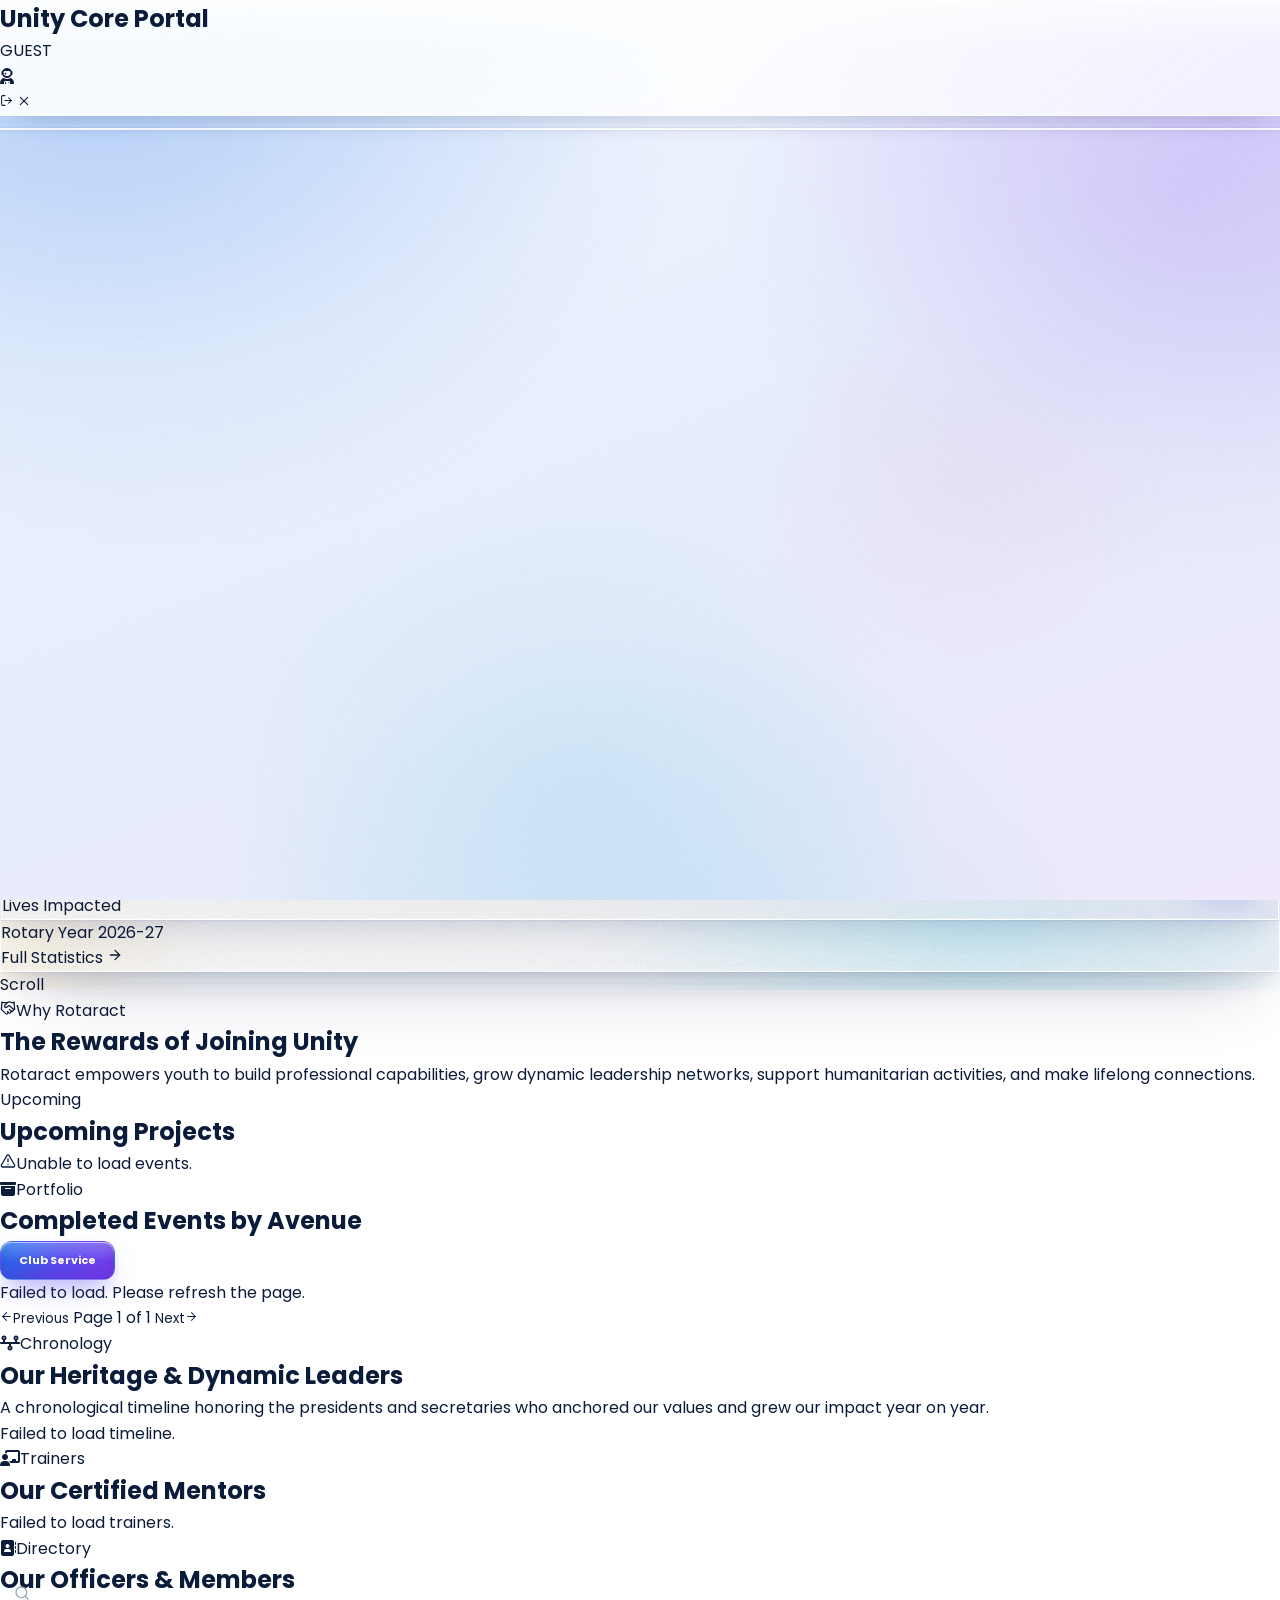
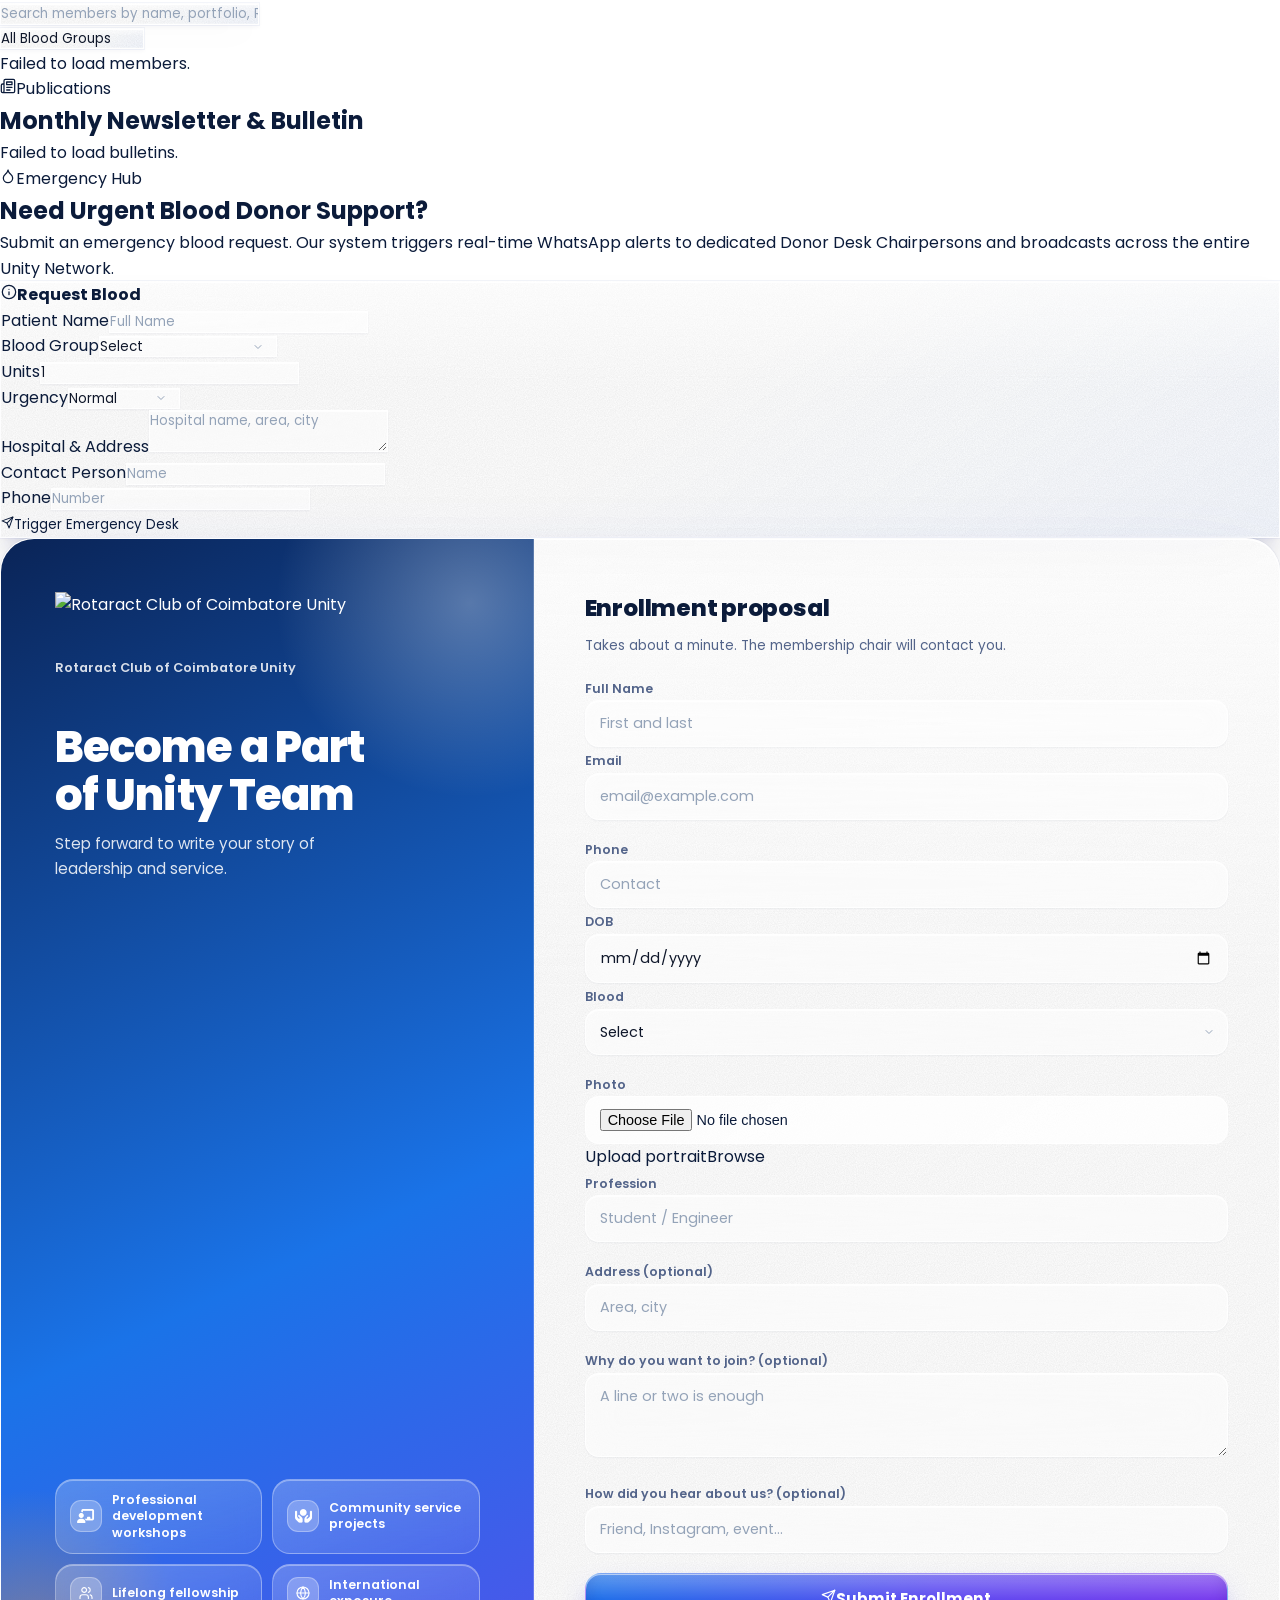
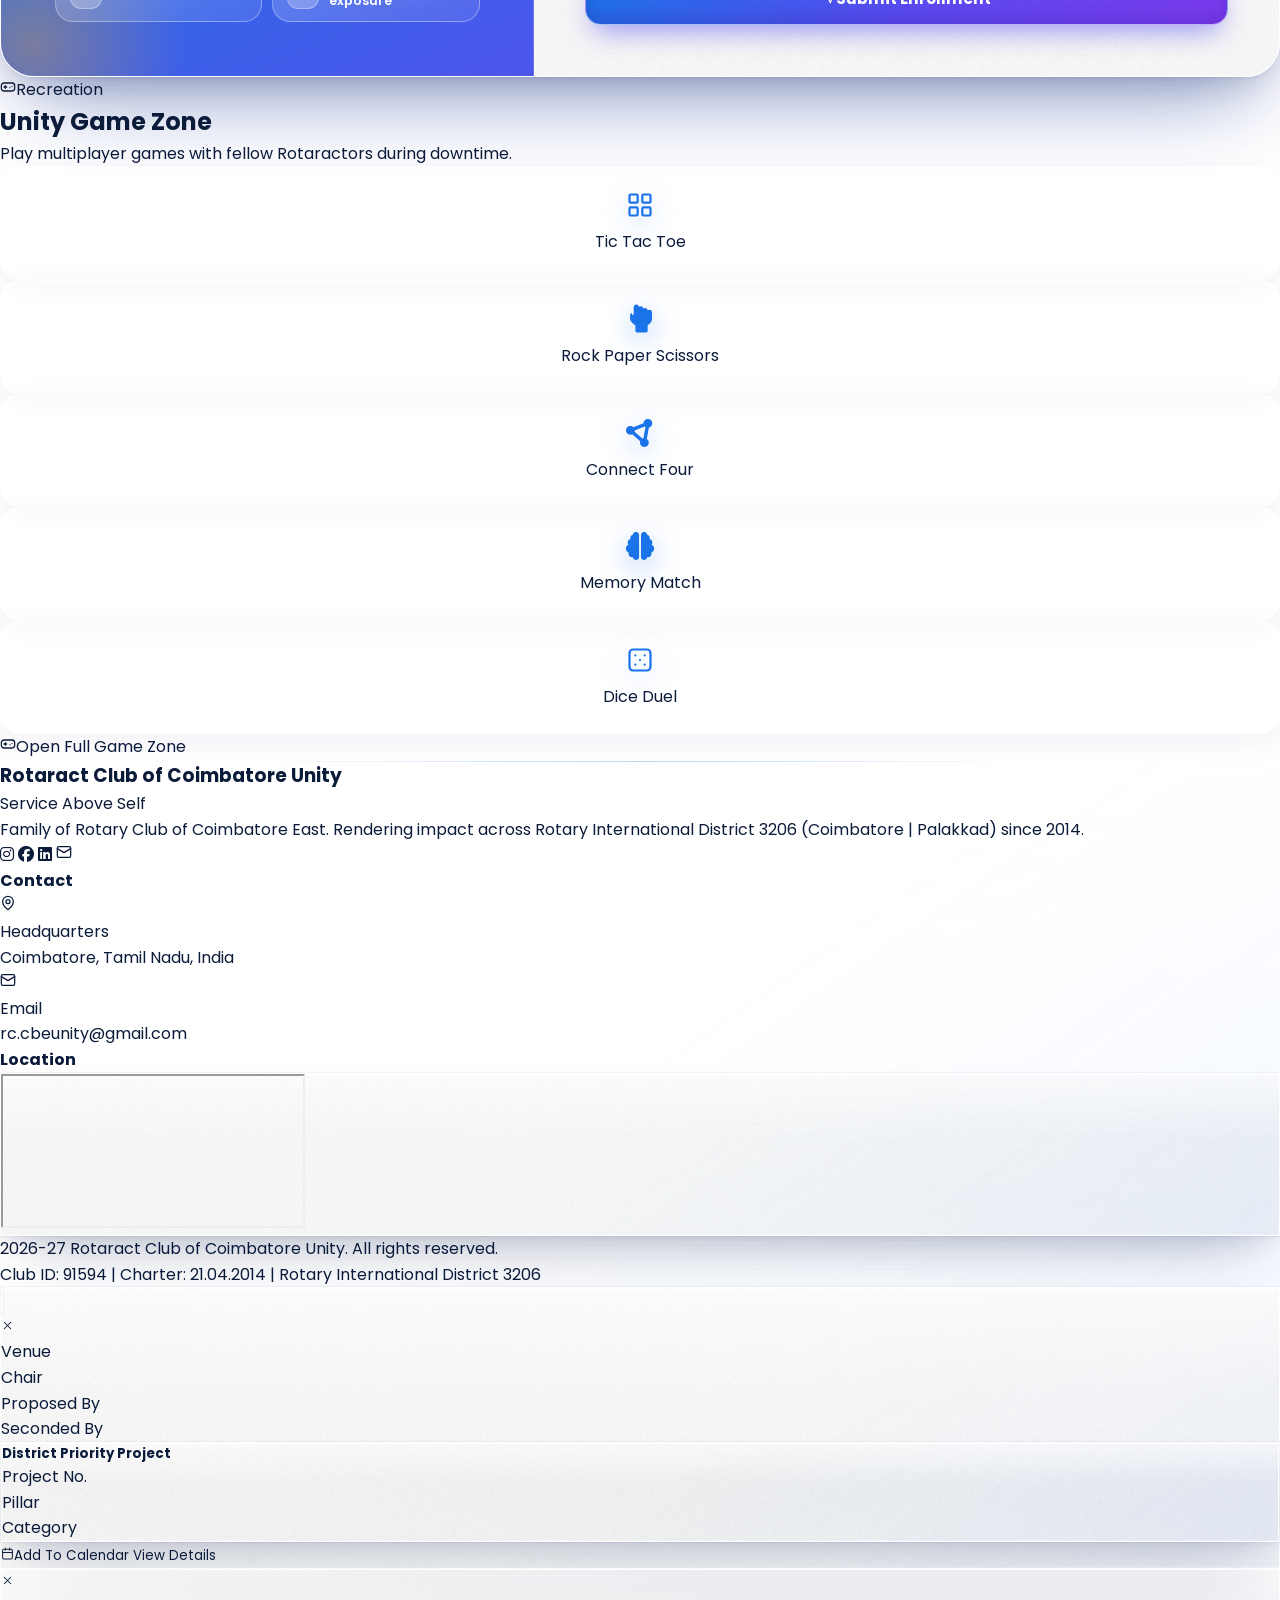
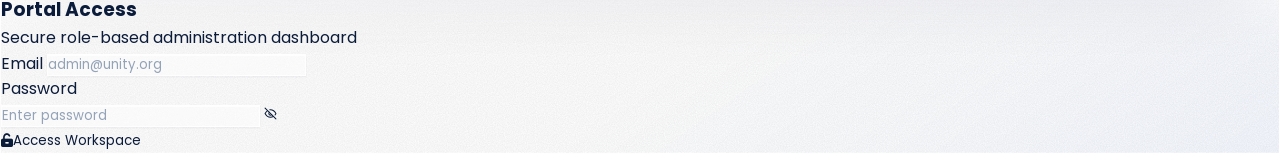
==== commit e726742f: "Update index.html" ====
--- a/index.html
+++ b/index.html
@@ -19,8 +19,10 @@
     <script>
     tailwind.config={darkMode:'class',theme:{extend:{fontFamily:{sans:['Poppins','system-ui','sans-serif']},colors:{brand:{blue:'#1a73e8',dark:'#050a18',darker:'#020510',light:'#f0f6ff',purple:'#7c3aed',cyan:'#06b6d4'}},animation:{'float-slow':'floatSlow 20s ease-in-out infinite','float-medium':'floatMedium 15s ease-in-out infinite','float-fast':'floatFast 10s ease-in-out infinite','gradient-x':'gradientX 8s ease infinite'},keyframes:{floatSlow:{'0%,100%':{transform:'translate(0,0)'},'33%':{transform:'translate(30px,-50px)'},'66%':{transform:'translate(-20px,20px)'}},floatMedium:{'0%,100%':{transform:'translate(0,0) scale(1)'},'50%':{transform:'translate(-40px,30px) scale(1.05)'}},floatFast:{'0%,100%':{transform:'translateY(0)'},'50%':{transform:'translateY(-20px)'}},gradientX:{'0%,100%':{backgroundPosition:'0% 50%'},'50%':{backgroundPosition:'100% 50%'}}}}}}
     </script>
-    <link rel="stylesheet" href="css/styles.css">
-    <link rel="stylesheet" href="css/admin.css">
+    <!-- Site CSS. Expected layout:  index.html  +  css/styles.css, css/admin.css  +  js/*.js
+         If the files were uploaded flat (next to index.html) the onerror fallbacks below still find them. -->
+    <link rel="stylesheet" href="css/styles.css" data-css="styles.css" onerror="this.onerror=null;this.href='styles.css'">
+    <link rel="stylesheet" href="css/admin.css" data-css="admin.css" onerror="this.onerror=null;this.href='admin.css'">
 
     <style>
         .dark select,
@@ -662,6 +664,26 @@
 <script src="https://cdnjs.cloudflare.com/ajax/libs/xlsx/0.18.5/xlsx.full.min.js"></script>
 
 <!-- Core App Configuration & Storage Utilities -->
+<!-- Load check: shows a visible notice (instead of a silently broken page) if a CSS/JS file did not connect -->
+<script>
+window.addEventListener('load', function () {
+    setTimeout(function () {
+        var problems = [];
+        var cs = getComputedStyle(document.documentElement);
+        if (!cs.getPropertyValue('--u-ink').trim()) problems.push('css/styles.css (not loaded)');
+        var apm = document.getElementById('admin-portal-modal');
+        if (apm && !getComputedStyle(apm).getPropertyValue('--ap-ico').trim()) problems.push('css/admin.css (not loaded)');
+        if (typeof window.AppTheme === 'undefined' && !window.AppConfig && !window.Toast) problems.push('js/app.js (not loaded)');
+        if (!problems.length) return;
+        console.error('[Unity] Files not connected:', problems.join(', '));
+        var d = document.createElement('div');
+        d.setAttribute('role', 'alert'); d.setAttribute('data-unity-diag', '1');
+        d.style.cssText = 'position:fixed;left:12px;right:12px;bottom:12px;z-index:2147483647;background:#7f1d1d;color:#fff;font:600 12px/1.5 system-ui,sans-serif;padding:12px 16px;border-radius:12px;box-shadow:0 10px 30px rgba(0,0,0,.4)';
+        d.textContent = 'Some site files did not load: ' + problems.join(', ') + '. Keep index.html with the css/ and js/ folders.';
+        document.body.appendChild(d);
+    }, 1500);
+});
+</script>
 <script src="js/upload-manager.js"></script>
 <script src="js/app.js"></script>
 <script src="js/auth.js"></script>
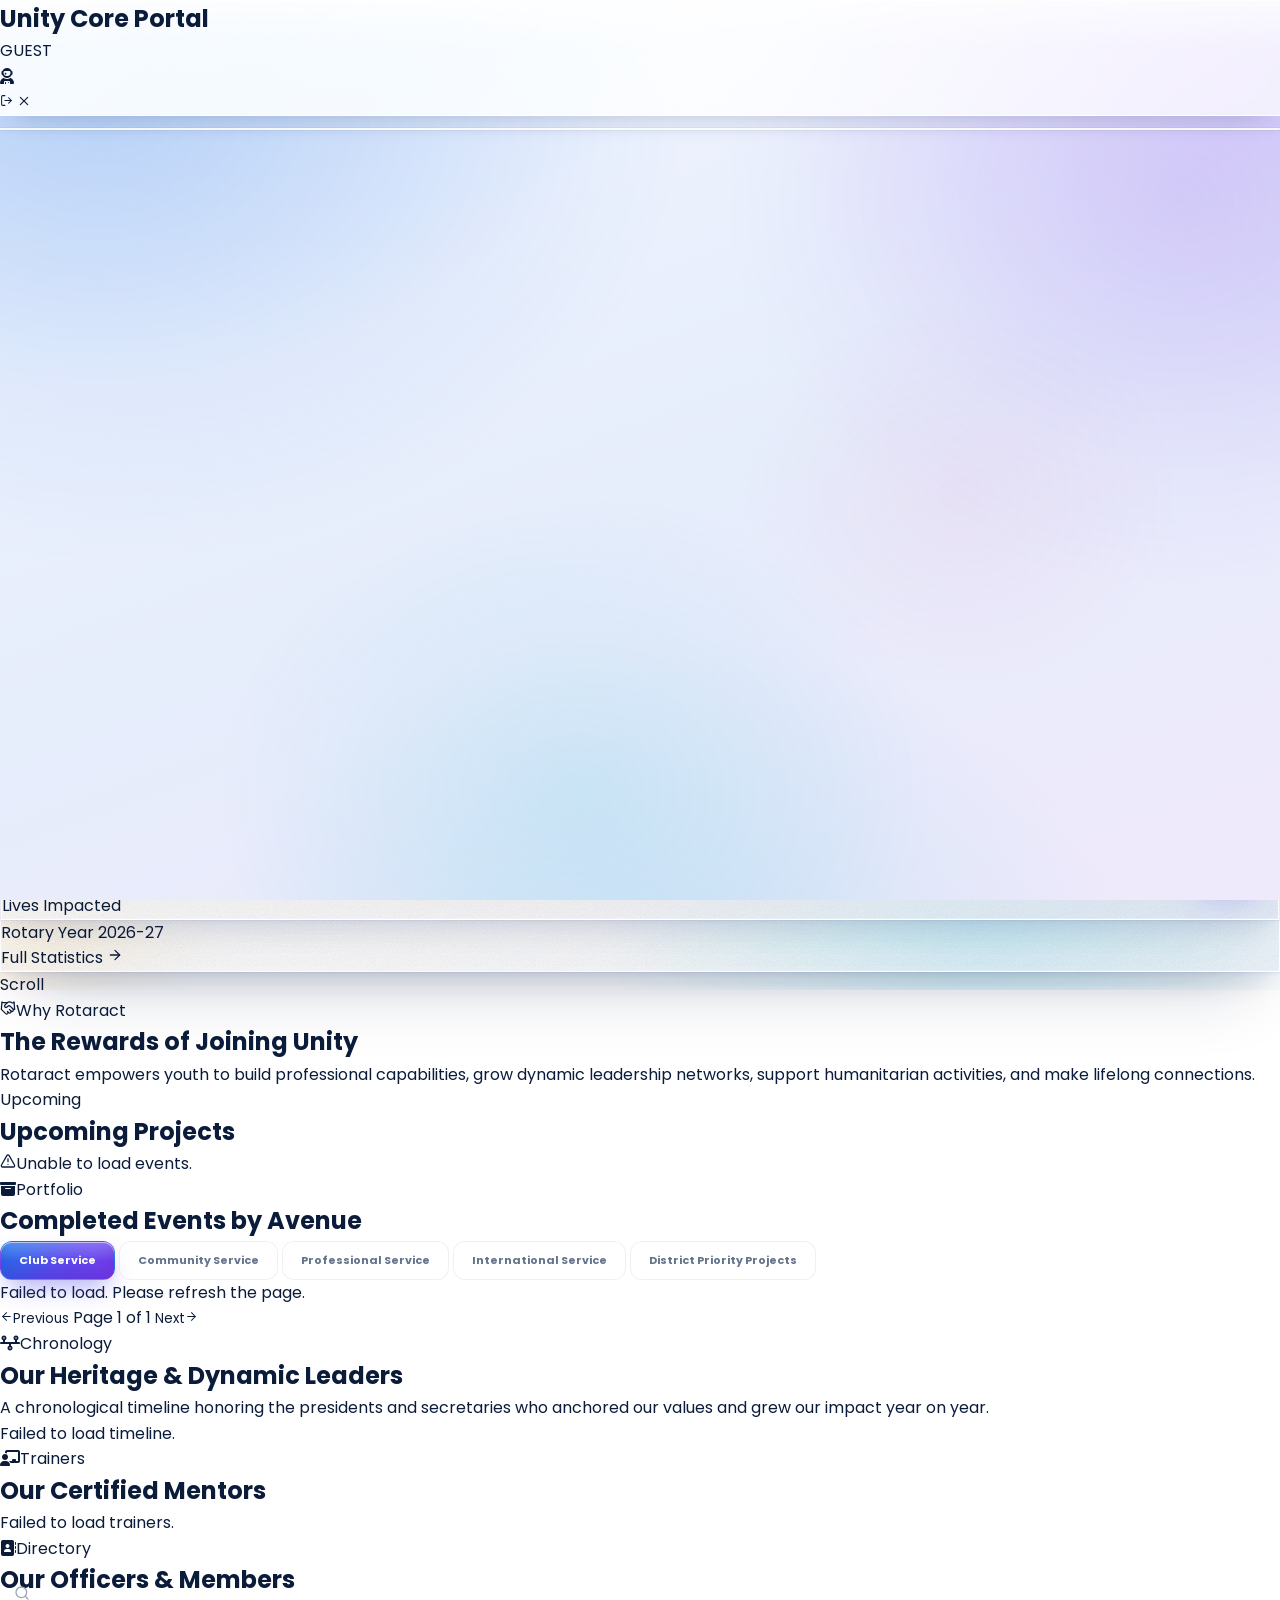
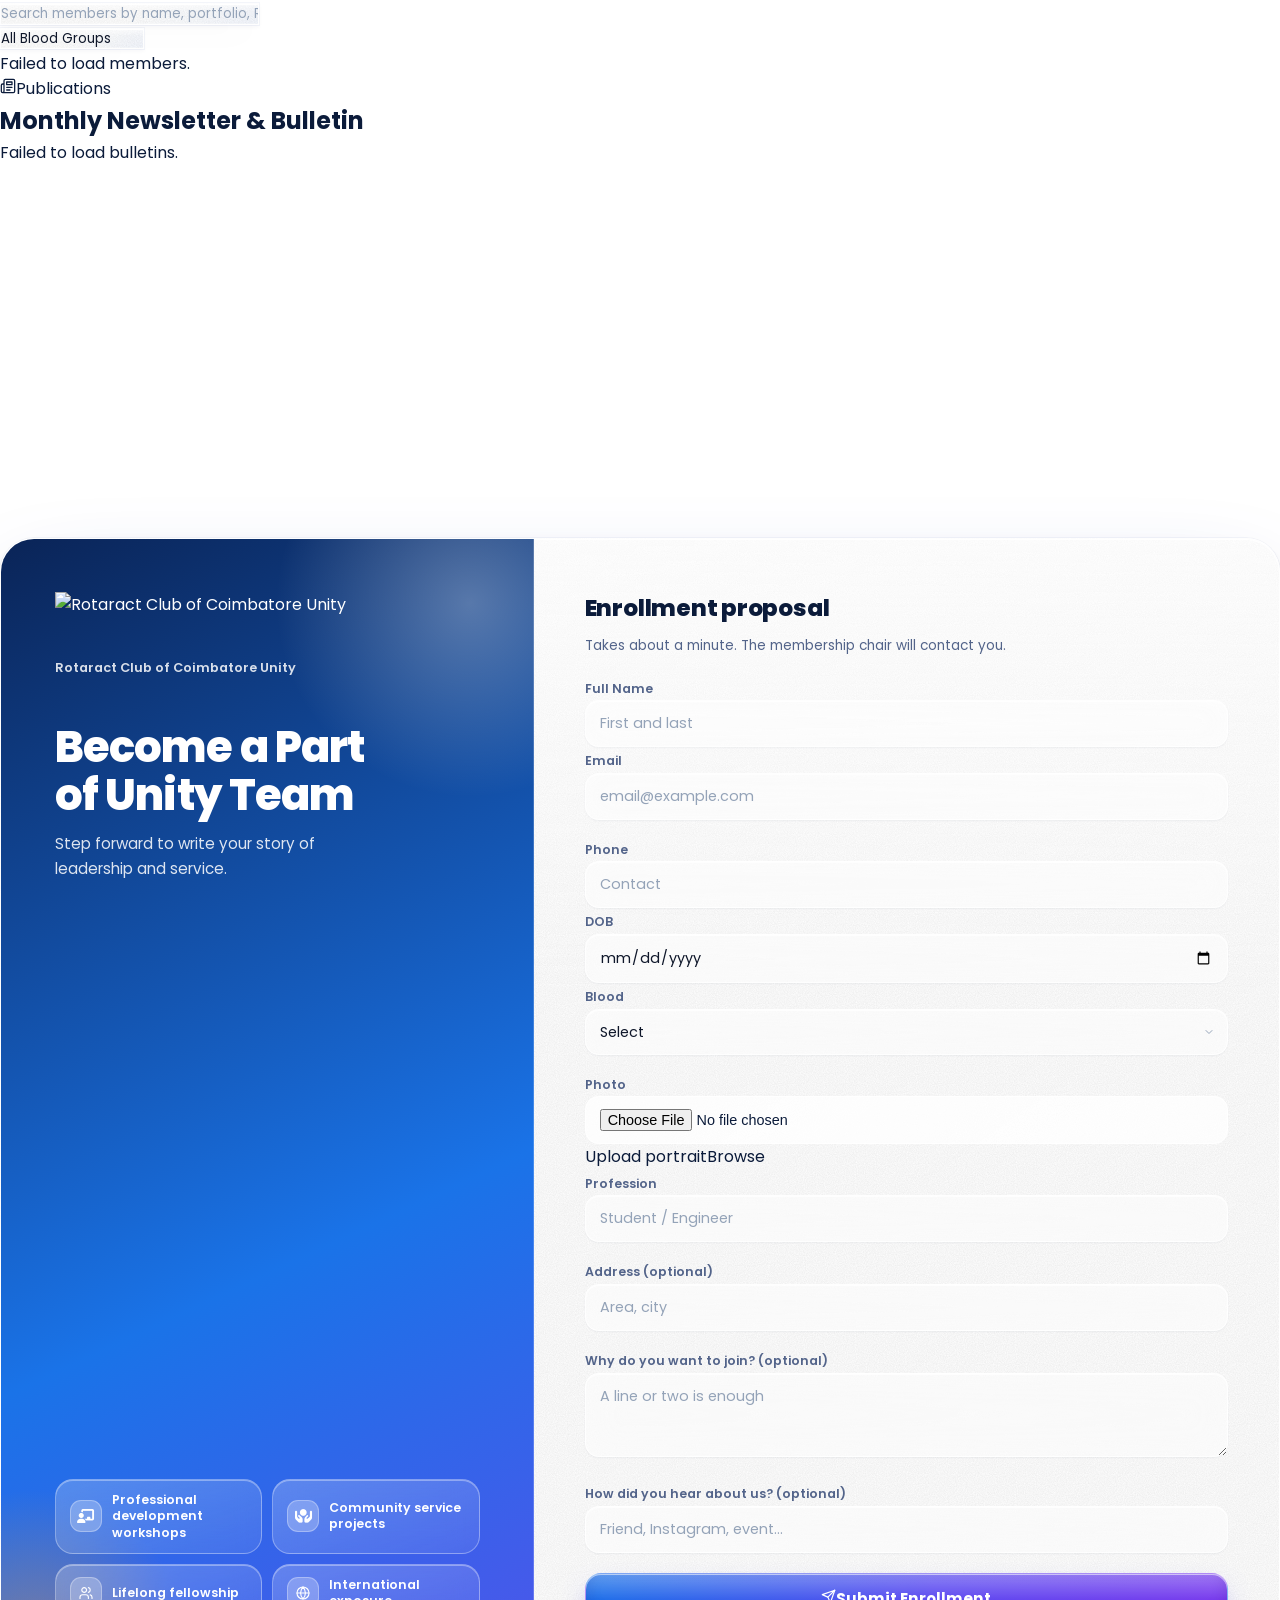
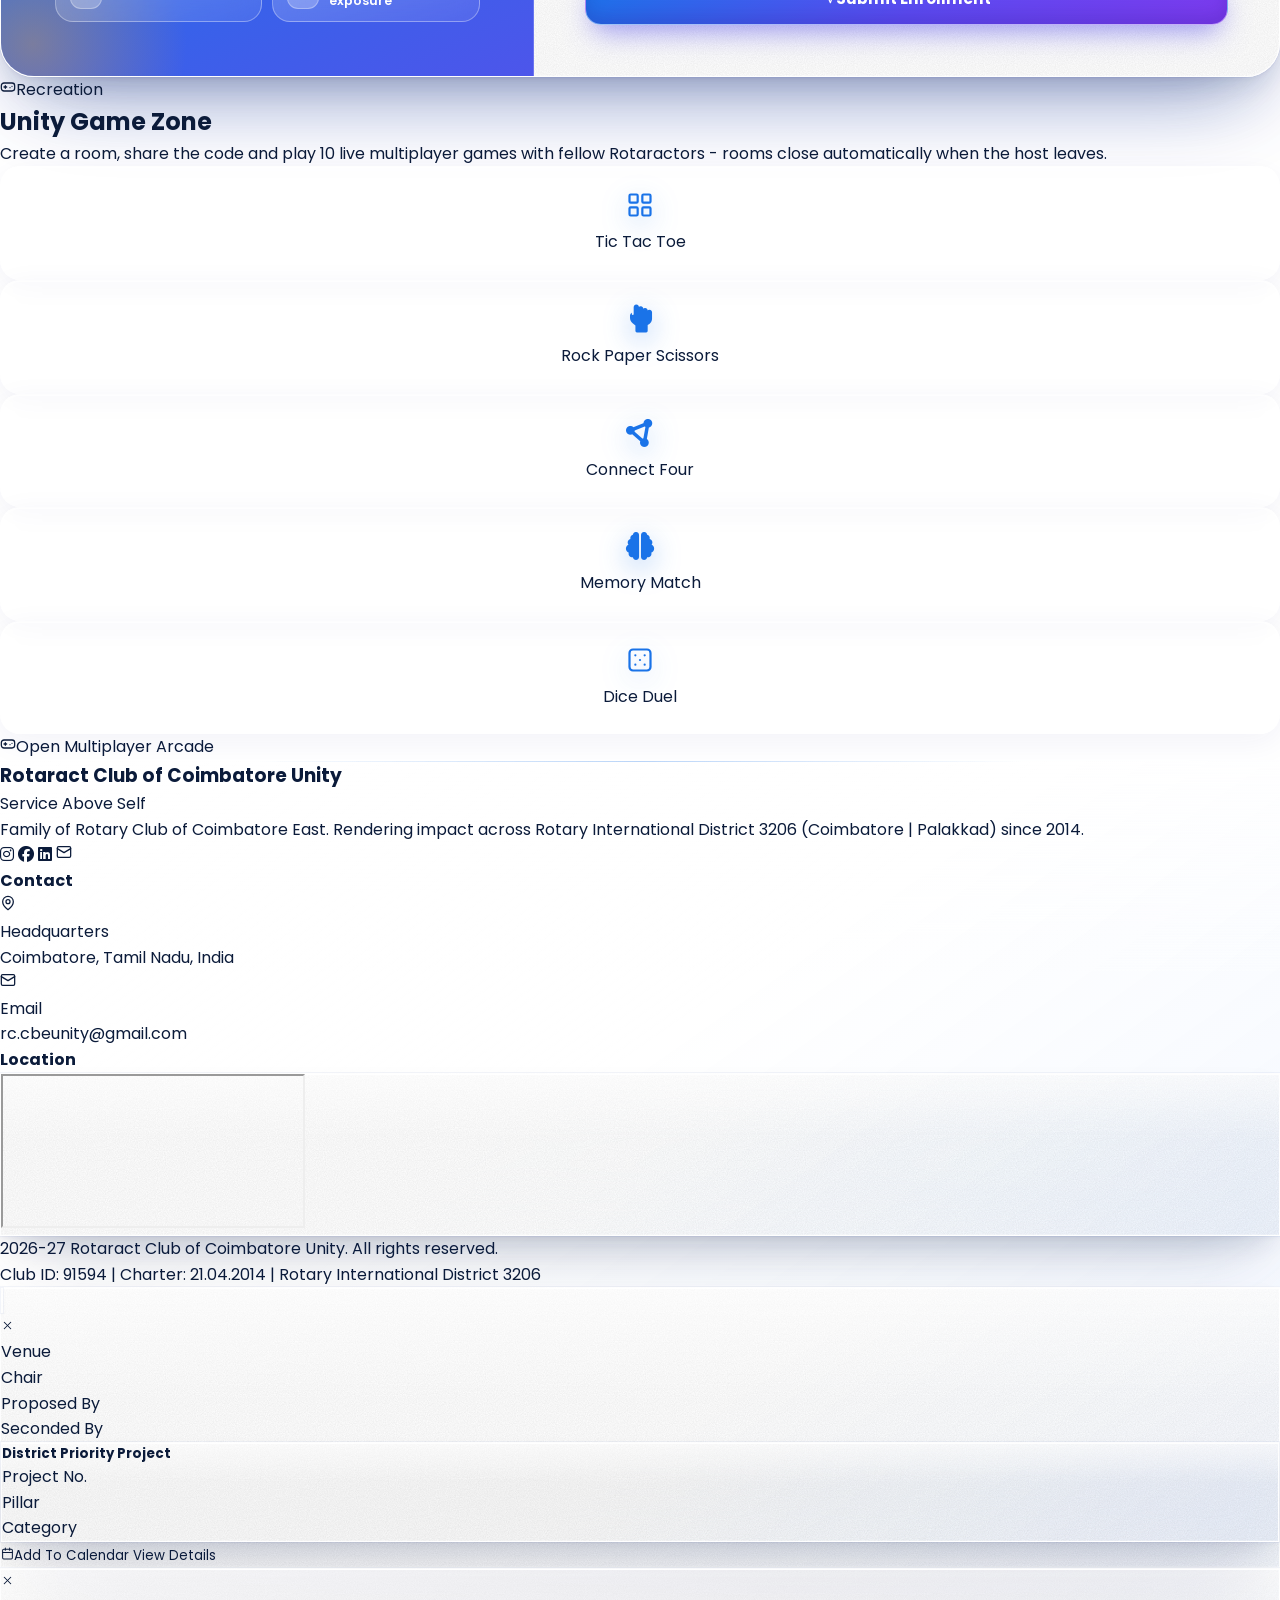
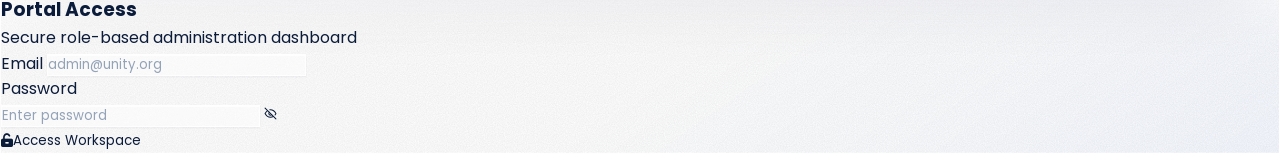
==== commit b8d71860: "Update index.html" ====
--- a/index.html
+++ b/index.html
@@ -94,7 +94,7 @@
                 <a href="#members" class="nav-link px-3.5 py-2 rounded-xl text-[13px] font-semibold text-slate-600 dark:text-slate-400 hover:text-brand-blue dark:hover:text-white hover:bg-brand-blue/5 dark:hover:bg-white/5 transition-all">Members</a>
                 <a href="#bulletin" class="nav-link px-3.5 py-2 rounded-xl text-[13px] font-semibold text-slate-600 dark:text-slate-400 hover:text-brand-blue dark:hover:text-white hover:bg-brand-blue/5 dark:hover:bg-white/5 transition-all">Bulletins</a>
                 <a href="#blood-portal" class="nav-link px-3.5 py-2 rounded-xl text-[13px] font-semibold text-red-500 hover:bg-red-500/5 transition-all"><i class="fa-solid fa-droplet mr-1 text-[10px]"></i>Blood</a>
-                <a href="games.html" class="nav-link px-3.5 py-2 rounded-xl text-[13px] font-semibold text-brand-purple hover:bg-brand-purple/5 transition-all"><i class="fa-solid fa-gamepad mr-1 text-[10px]"></i>Games</a>
+                <a href="games.html" data-arcade="open" class="nav-link px-3.5 py-2 rounded-xl text-[13px] font-semibold text-brand-purple hover:bg-brand-purple/5 transition-all"><i class="fa-solid fa-gamepad mr-1 text-[10px]"></i>Games</a>
             </div>
 
             <div class="flex items-center gap-2 sm:gap-3">
@@ -131,7 +131,7 @@
                 <a href="#members" class="mobile-nav-link flex items-center gap-3 px-4 py-3 rounded-xl text-sm font-semibold text-slate-700 dark:text-slate-300 hover:bg-brand-blue/5 dark:hover:bg-white/5 hover:text-brand-blue transition-all"><i class="fa-solid fa-users w-5 text-center text-[11px] text-slate-400"></i>Members</a>
                 <a href="#bulletin" class="mobile-nav-link flex items-center gap-3 px-4 py-3 rounded-xl text-sm font-semibold text-slate-700 dark:text-slate-300 hover:bg-brand-blue/5 dark:hover:bg-white/5 hover:text-brand-blue transition-all"><i class="fa-solid fa-newspaper w-5 text-center text-[11px] text-slate-400"></i>Bulletins</a>
                 <a href="#blood-portal" class="mobile-nav-link flex items-center gap-3 px-4 py-3 rounded-xl text-sm font-semibold text-red-500 hover:bg-red-500/5 transition-all"><i class="fa-solid fa-droplet w-5 text-center text-[11px]"></i>Emergency Blood</a>
-                <a href="games.html" class="mobile-nav-link flex items-center gap-3 px-4 py-3 rounded-xl text-sm font-semibold text-brand-purple hover:bg-brand-purple/5 transition-all"><i class="fa-solid fa-gamepad w-5 text-center text-[11px]"></i>Games</a>
+                <a href="games.html" data-arcade="open" class="mobile-nav-link flex items-center gap-3 px-4 py-3 rounded-xl text-sm font-semibold text-brand-purple hover:bg-brand-purple/5 transition-all"><i class="fa-solid fa-gamepad w-5 text-center text-[11px]"></i>Games</a>
                 <div class="h-px bg-slate-200/50 dark:bg-white/[0.06] my-3"></div>
                 <a href="#join-us" class="flex items-center justify-center gap-2 py-3 rounded-xl text-sm font-bold text-white bg-gradient-to-r from-brand-blue to-brand-purple"><i class="fa-solid fa-user-plus text-[10px]"></i>Join Our Family</a>
                 <button id="mobile-portal-btn" class="flex items-center justify-center gap-2 py-3 rounded-xl text-sm font-bold border border-brand-blue/20 text-brand-blue dark:text-blue-400 mt-1"><i class="fa-solid fa-user-shield text-[10px]"></i>Admin Portal</button>
@@ -437,7 +437,7 @@
         <div class="text-center max-w-2xl mx-auto mb-16 reveal">
             <span class="inline-flex items-center gap-2 px-4 py-1.5 rounded-full bg-brand-purple/5 dark:bg-brand-purple/10 border border-brand-purple/10 text-brand-purple text-[11px] font-bold uppercase tracking-[2px]"><i class="fa-solid fa-gamepad text-[10px]"></i>Recreation</span>
             <h2 class="text-3xl sm:text-4xl font-black tracking-tight mt-4">Unity Game Zone</h2>
-            <p class="text-slate-500 dark:text-slate-400 text-sm mt-3">Play multiplayer games with fellow Rotaractors during downtime.</p>
+            <p class="text-slate-500 dark:text-slate-400 text-sm mt-3">Create a room, share the code and play 10 live multiplayer games with fellow Rotaractors - rooms close automatically when the host leaves.</p>
         </div>
         <div class="grid grid-cols-2 sm:grid-cols-3 md:grid-cols-5 gap-4 mb-8">
             <div class="game-card"><i class="fa-solid fa-table-cells game-icon text-brand-blue block"></i><p class="text-xs font-bold">Tic Tac Toe</p></div>
@@ -447,8 +447,8 @@
             <div class="game-card"><i class="fa-solid fa-dice game-icon text-indigo-500 block"></i><p class="text-xs font-bold">Dice Duel</p></div>
         </div>
         <div class="text-center">
-            <a href="games.html" class="inline-flex items-center gap-2 px-8 py-4 rounded-2xl text-sm font-bold text-white bg-gradient-to-r from-brand-purple to-brand-blue shadow-xl shadow-brand-purple/20 hover:shadow-brand-purple/40 hover:scale-[1.02] transition-all">
-                <i class="fa-solid fa-gamepad text-xs"></i>Open Full Game Zone
+            <a href="games.html" data-arcade="open" class="inline-flex items-center gap-2 px-8 py-4 rounded-2xl text-sm font-bold text-white bg-gradient-to-r from-brand-purple to-brand-blue shadow-xl shadow-brand-purple/20 hover:shadow-brand-purple/40 hover:scale-[1.02] transition-all">
+                <i class="fa-solid fa-gamepad text-xs"></i>Open Multiplayer Arcade
             </a>
         </div>
     </div>
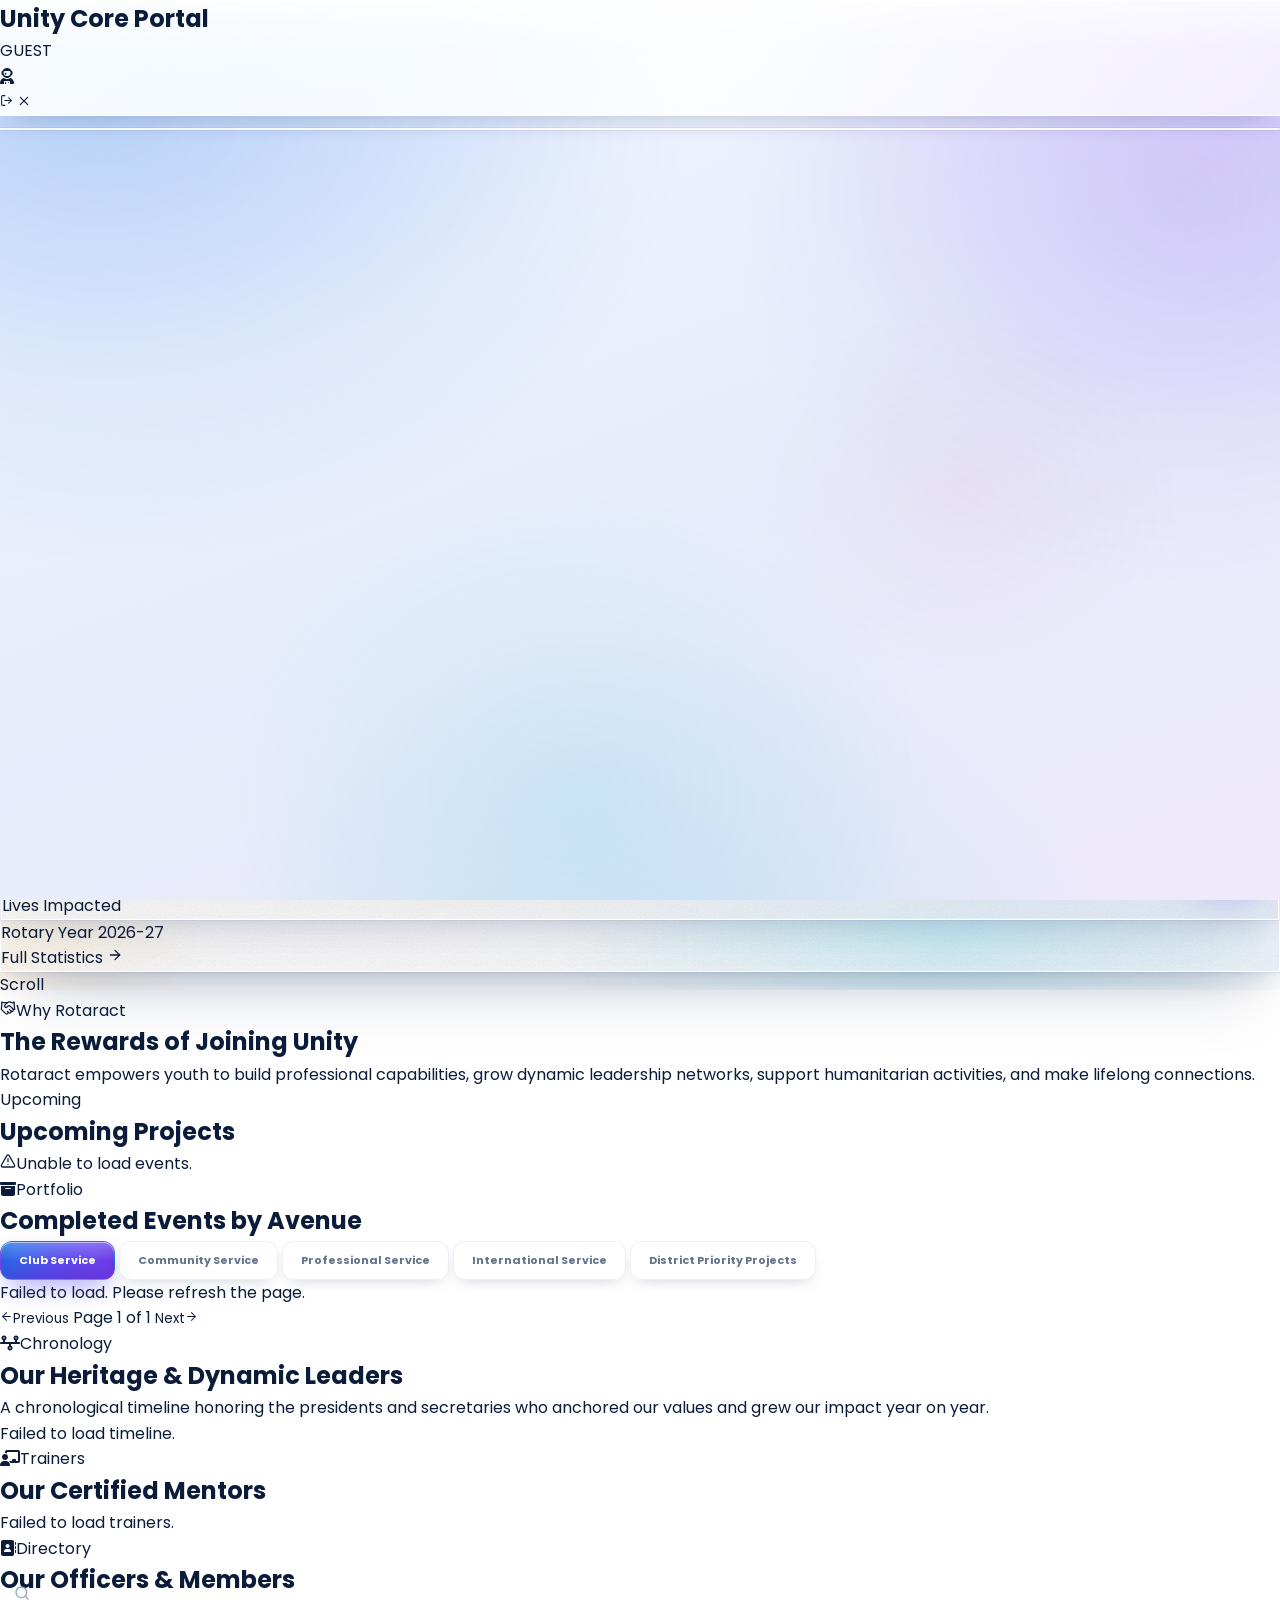
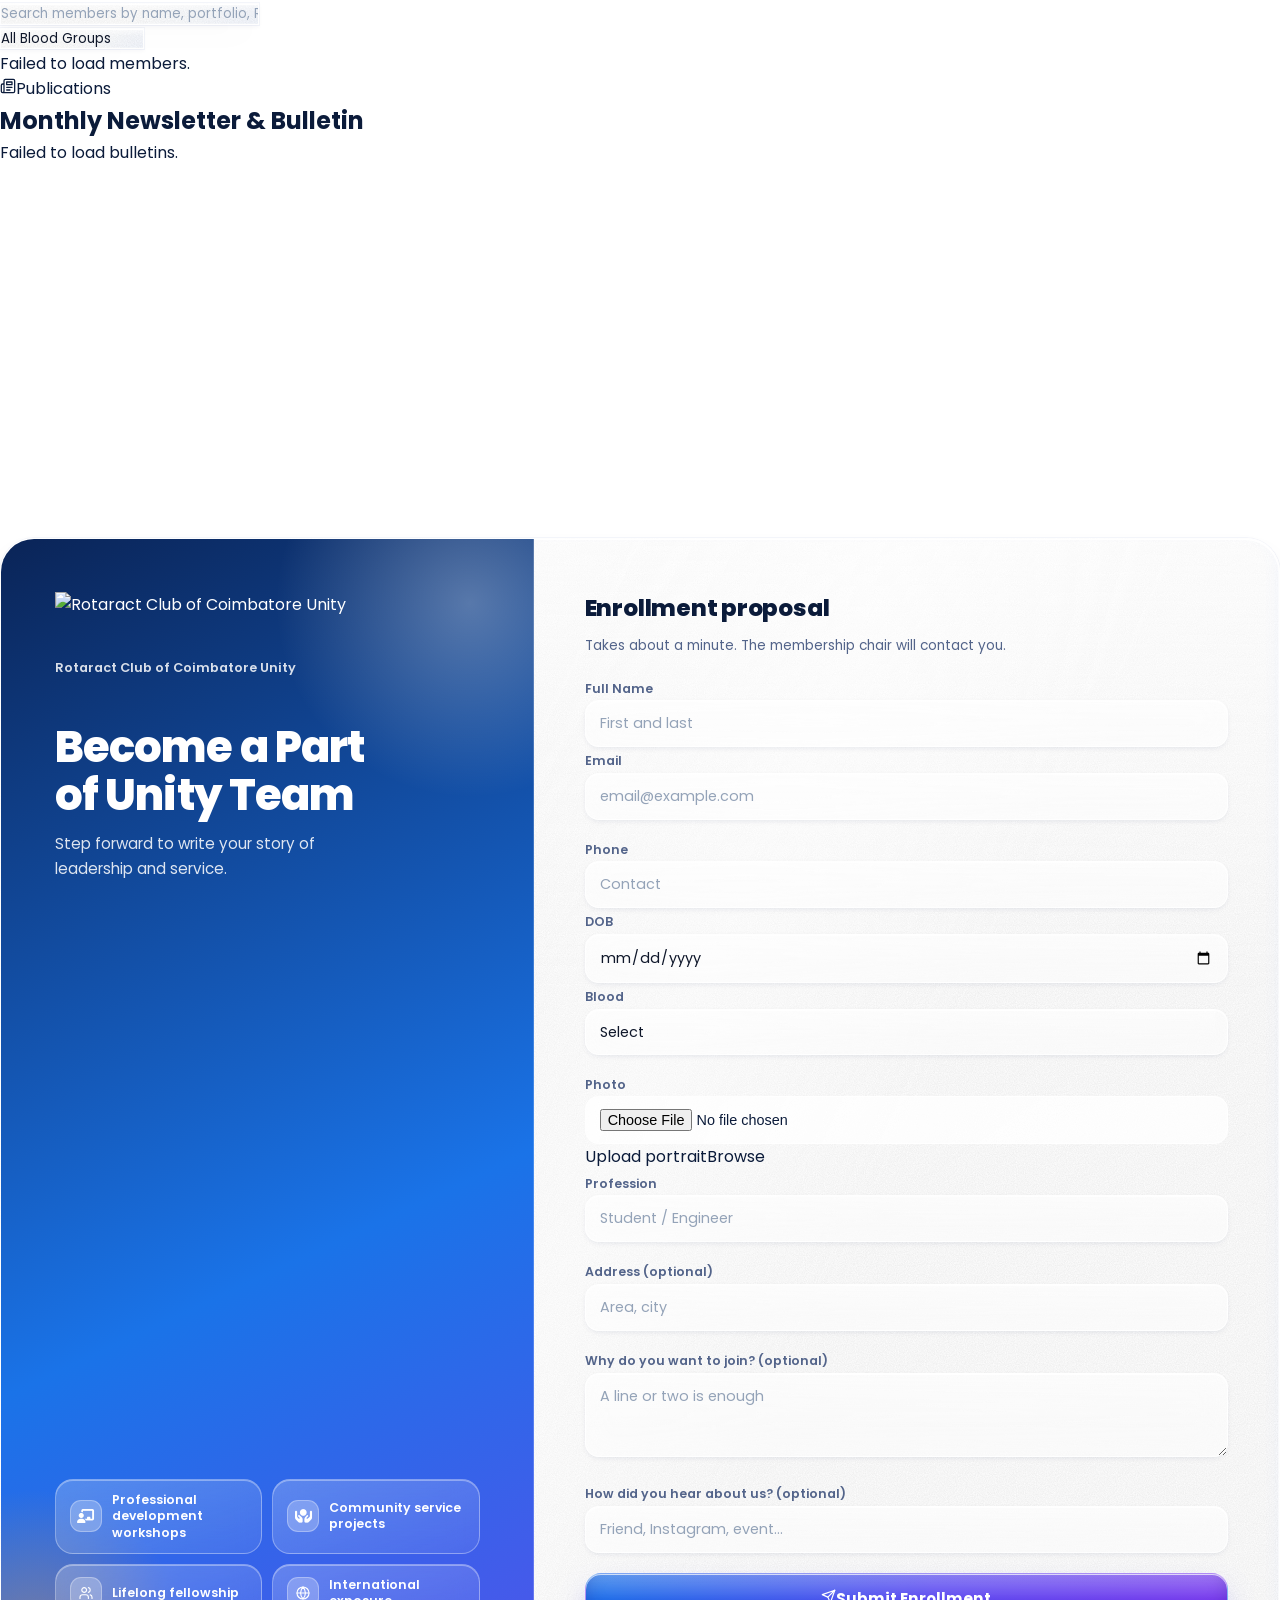
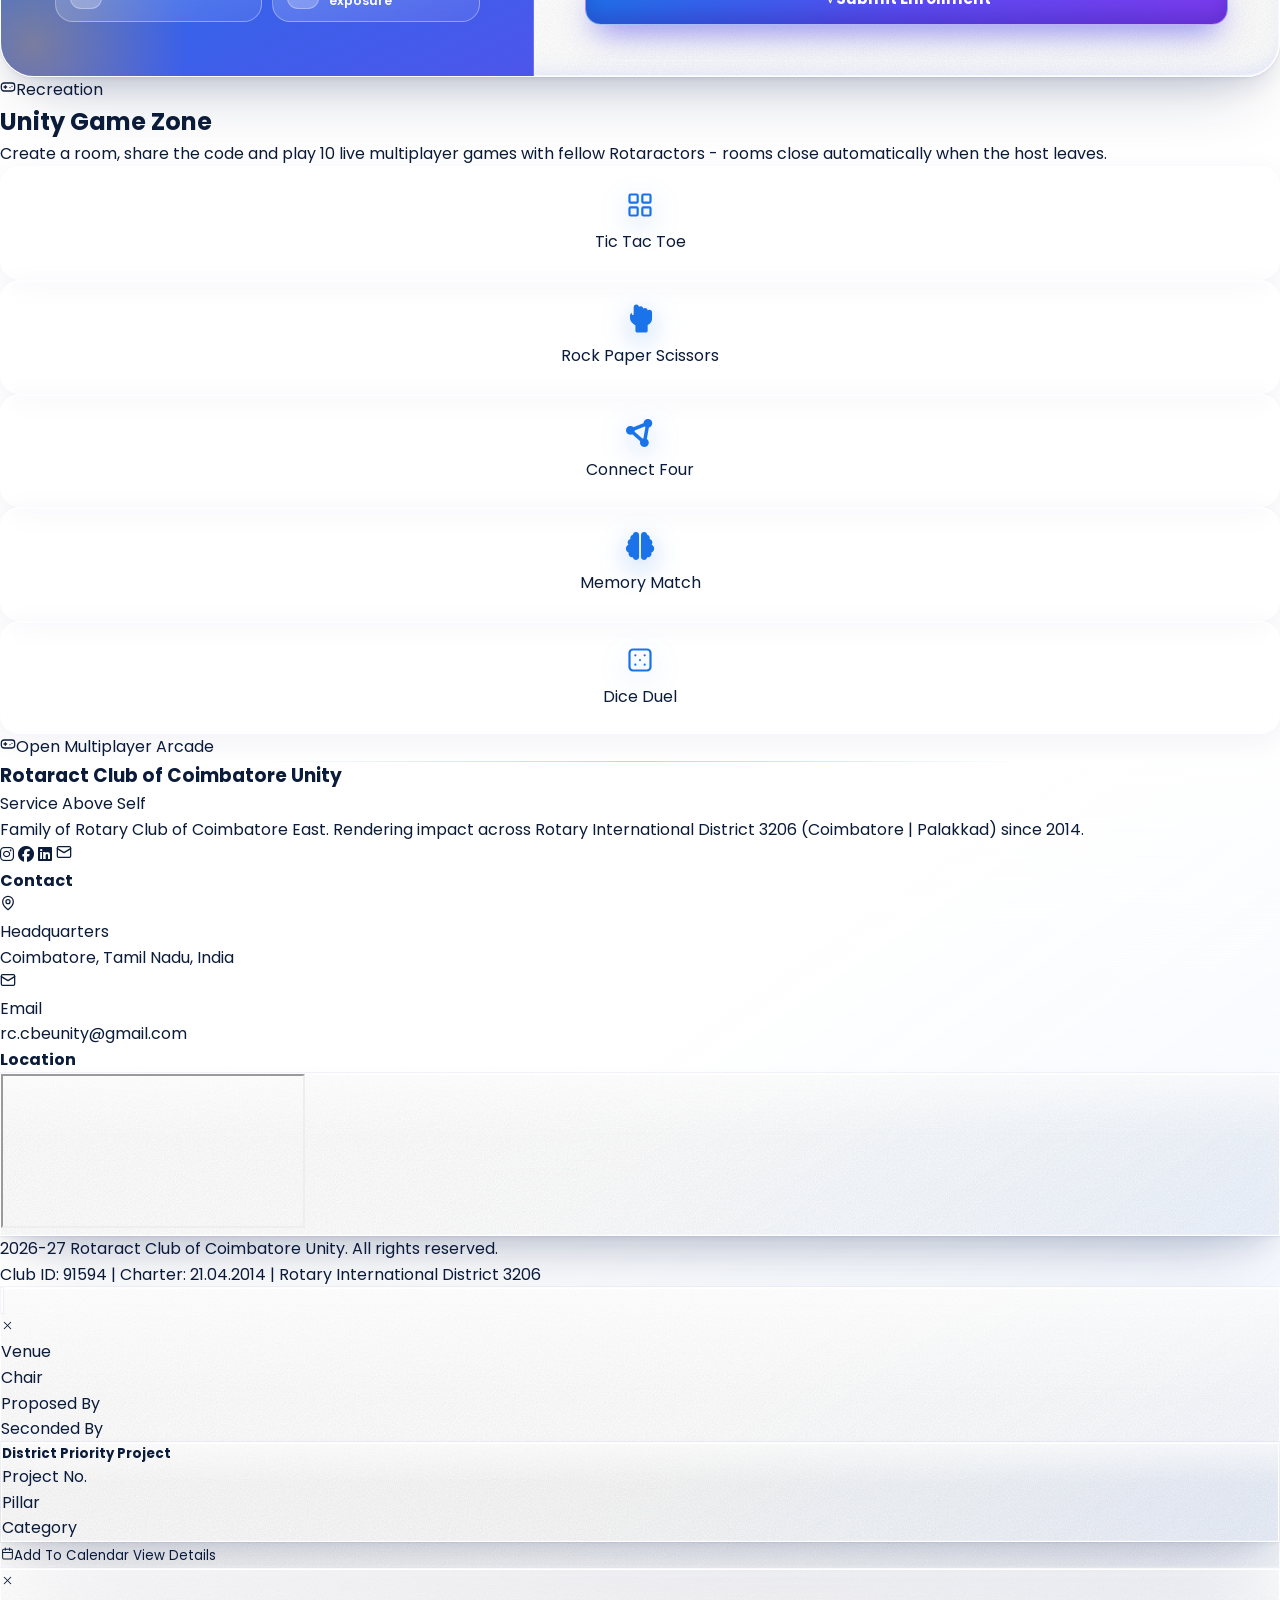
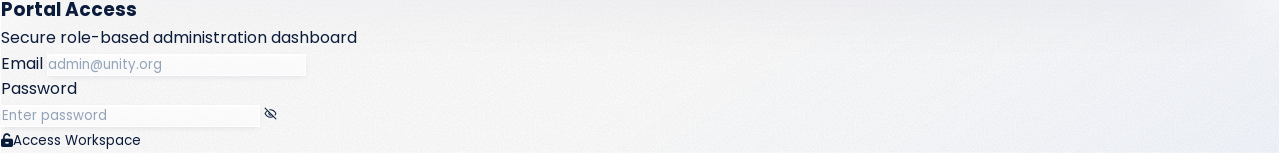
==== commit 0c029f82: "Update index.html" ====
--- a/index.html
+++ b/index.html
@@ -8,16 +8,21 @@
     <meta name="theme-color" content="#1a73e8">
     <meta property="og:title" content="Rotaract Club of Coimbatore Unity">
     <meta property="og:image" content="https://res.cloudinary.com/duoy1cje9/image/upload/v1783501797/unity_standard_colour_mkz1k7.png">
-    <title>Rotaract Club of Coimbatore Unity</title>
+    <title data-site-title>Rotaract Club of Coimbatore Unity</title>
 
     <link rel="icon" type="image/png" href="https://res.cloudinary.com/duoy1cje9/image/upload/w_32,h_32,c_fill/v1783501797/unity_standard_colour_mkz1k7.png">
     <link rel="preconnect" href="https://fonts.googleapis.com">
     <link rel="preconnect" href="https://fonts.gstatic.com" crossorigin>
     <link href="https://fonts.googleapis.com/css2?family=Poppins:wght@100;200;300;400;500;600;700;800;900&display=swap" rel="stylesheet">
     <link rel="stylesheet" href="https://cdnjs.cloudflare.com/ajax/libs/font-awesome/6.5.1/css/all.min.css" crossorigin="anonymous" referrerpolicy="no-referrer">
+    <style id="unity-brand-vars">:root{--b-blue:26 115 232;--b-purple:124 58 237;--b-cyan:6 182 212;--b-dark:5 10 24;--b-darker:2 5 16}</style>
+    <script>
+    /* Restore the last saved brand colours before first paint (no colour flash). */
+    try{var __b=JSON.parse(localStorage.getItem('unity_brand_vars')||'null');if(__b){var __r=document.documentElement;for(var __k in __b){__r.style.setProperty(__k,__b[__k]);}}}catch(e){}
+    </script>
     <script src="https://cdn.tailwindcss.com"></script>
     <script>
-    tailwind.config={darkMode:'class',theme:{extend:{fontFamily:{sans:['Poppins','system-ui','sans-serif']},colors:{brand:{blue:'#1a73e8',dark:'#050a18',darker:'#020510',light:'#f0f6ff',purple:'#7c3aed',cyan:'#06b6d4'}},animation:{'float-slow':'floatSlow 20s ease-in-out infinite','float-medium':'floatMedium 15s ease-in-out infinite','float-fast':'floatFast 10s ease-in-out infinite','gradient-x':'gradientX 8s ease infinite'},keyframes:{floatSlow:{'0%,100%':{transform:'translate(0,0)'},'33%':{transform:'translate(30px,-50px)'},'66%':{transform:'translate(-20px,20px)'}},floatMedium:{'0%,100%':{transform:'translate(0,0) scale(1)'},'50%':{transform:'translate(-40px,30px) scale(1.05)'}},floatFast:{'0%,100%':{transform:'translateY(0)'},'50%':{transform:'translateY(-20px)'}},gradientX:{'0%,100%':{backgroundPosition:'0% 50%'},'50%':{backgroundPosition:'100% 50%'}}}}}}
+    tailwind.config={darkMode:'class',theme:{extend:{fontFamily:{sans:['Poppins','system-ui','sans-serif']},colors:{brand:{blue:'rgb(var(--b-blue) / <alpha-value>)',dark:'rgb(var(--b-dark) / <alpha-value>)',darker:'rgb(var(--b-darker) / <alpha-value>)',light:'#f0f6ff',purple:'rgb(var(--b-purple) / <alpha-value>)',cyan:'rgb(var(--b-cyan) / <alpha-value>)'}},animation:{'float-slow':'floatSlow 20s ease-in-out infinite','float-medium':'floatMedium 15s ease-in-out infinite','float-fast':'floatFast 10s ease-in-out infinite','gradient-x':'gradientX 8s ease infinite'},keyframes:{floatSlow:{'0%,100%':{transform:'translate(0,0)'},'33%':{transform:'translate(30px,-50px)'},'66%':{transform:'translate(-20px,20px)'}},floatMedium:{'0%,100%':{transform:'translate(0,0) scale(1)'},'50%':{transform:'translate(-40px,30px) scale(1.05)'}},floatFast:{'0%,100%':{transform:'translateY(0)'},'50%':{transform:'translateY(-20px)'}},gradientX:{'0%,100%':{backgroundPosition:'0% 50%'},'50%':{backgroundPosition:'100% 50%'}}}}}}
     </script>
     <!-- Site CSS. Expected layout:  index.html  +  css/styles.css, css/admin.css  +  js/*.js
          If the files were uploaded flat (next to index.html) the onerror fallbacks below still find them. -->
@@ -48,7 +53,7 @@
      ================================================================ -->
 <div id="global-loader" class="fixed inset-0 z-[9999] bg-brand-dark flex items-center justify-center">
     <div class="flex flex-col items-center gap-5 w-64">
-        <img src="https://res.cloudinary.com/duoy1cje9/image/upload/v1783501798/unity_standard_white_bzcxtn.png" class="h-14 w-auto animate-pulse" alt="Rotaract Club of Coimbatore Unity">
+        <img src="https://res.cloudinary.com/duoy1cje9/image/upload/v1783501798/unity_standard_white_bzcxtn.png" data-logo="white" class="h-14 w-auto animate-pulse" alt="Rotaract Club of Coimbatore Unity">
         <div class="w-full space-y-2">
             <div class="flex justify-between text-[9px] text-slate-500 uppercase tracking-[3px] font-semibold">
                 <span>Initializing</span>
@@ -78,11 +83,11 @@
         <div class="flex items-center justify-between h-20 lg:h-[84px]">
             <a href="#home" class="flex items-center gap-3 relative z-10">
                 <div class="relative h-11 w-11 flex-shrink-0">
-                    <img src="https://res.cloudinary.com/duoy1cje9/image/upload/v1783501797/unity_standard_colour_mkz1k7.png" class="absolute inset-0 h-full w-auto object-contain transition-opacity duration-500 dark:opacity-0 opacity-100" alt="Rotaract Club of Coimbatore Unity">
-                    <img src="https://res.cloudinary.com/duoy1cje9/image/upload/v1783501798/unity_standard_white_bzcxtn.png" class="absolute inset-0 h-full w-auto object-contain transition-opacity duration-500 dark:opacity-100 opacity-0" alt="Rotaract Club of Coimbatore Unity">
+                    <img src="https://res.cloudinary.com/duoy1cje9/image/upload/v1783501797/unity_standard_colour_mkz1k7.png" data-logo="colour" class="absolute inset-0 h-full w-auto object-contain transition-opacity duration-500 dark:opacity-0 opacity-100" alt="Rotaract Club of Coimbatore Unity">
+                    <img src="https://res.cloudinary.com/duoy1cje9/image/upload/v1783501798/unity_standard_white_bzcxtn.png" data-logo="white" class="absolute inset-0 h-full w-auto object-contain transition-opacity duration-500 dark:opacity-100 opacity-0" alt="Rotaract Club of Coimbatore Unity">
                 </div>
                 <div class="hidden sm:block">
-                    <span class="text-[15px] lg:text-base font-extrabold tracking-tight leading-none bg-gradient-to-r from-brand-blue via-brand-purple to-brand-cyan bg-[length:200%_auto] bg-clip-text text-transparent animate-gradient-x">Rotaract Club of Coimbatore Unity</span>
+                    <span class="text-[15px] lg:text-base font-extrabold tracking-tight leading-none bg-gradient-to-r from-brand-blue via-brand-purple to-brand-cyan bg-[length:200%_auto] bg-clip-text text-transparent animate-gradient-x" data-site="club_name">Rotaract Club of Coimbatore Unity</span>
                 </div>
             </a>
 
@@ -148,31 +153,31 @@
         <div class="flex-1 space-y-6 sm:space-y-8 text-center lg:text-left max-w-2xl mx-auto lg:mx-0">
             <div class="inline-flex items-center gap-2.5 px-4 py-2 rounded-full bg-white/60 dark:bg-white/[0.06] backdrop-blur-xl border border-slate-200/50 dark:border-white/[0.08]">
                 <div class="w-2 h-2 rounded-full bg-brand-blue animate-pulse"></div>
-                <span class="text-[11px] font-bold text-brand-blue dark:text-blue-400 uppercase tracking-[2px]">Club ID: 91594</span>
+                <span class="text-[11px] font-bold text-brand-blue dark:text-blue-400 uppercase tracking-[2px]" data-site="club_id_label">Club ID: 91594</span>
                 <span class="w-px h-3 bg-slate-300 dark:bg-slate-700"></span>
-                <span class="text-[11px] font-bold text-slate-500 uppercase tracking-[2px]">Est. 21.04.2014</span>
-            </div>
-            <h1 class="text-4xl sm:text-5xl lg:text-[3.5rem] xl:text-6xl font-black leading-[1.08] tracking-tight">
+                <span class="text-[11px] font-bold text-slate-500 uppercase tracking-[2px]" data-site="charter_label">Est. 21.04.2014</span>
+            </div>
+            <h1 data-site="hero_heading" class="text-4xl sm:text-5xl lg:text-[3.5rem] xl:text-6xl font-black leading-[1.08] tracking-tight">
                 <span class="text-slate-900 dark:text-white">Rotaract Club of</span><br>
                 <span class="bg-gradient-to-r from-brand-blue via-brand-purple to-brand-cyan bg-[length:200%_auto] bg-clip-text text-transparent animate-gradient-x">Coimbatore Unity</span>
             </h1>
-            <p class="text-slate-500 dark:text-slate-400 text-sm sm:text-[15px] lg:text-base leading-relaxed max-w-xl mx-auto lg:mx-0">
-                <span class="font-semibold text-slate-700 dark:text-slate-300">Family of Rotary Club of Coimbatore East.</span>
-                Building transformative youth leadership, sustainable community impact, and meaningful professional connections across
-                <span class="font-semibold text-brand-blue">Rotary International District 3206</span>
-                <span class="text-slate-400">(Coimbatore | Palakkad)</span>.
+            <p data-site="hero_tagline_block" class="text-slate-500 dark:text-slate-400 text-sm sm:text-[15px] lg:text-base leading-relaxed max-w-xl mx-auto lg:mx-0">
+                <span class="font-semibold text-slate-700 dark:text-slate-300" data-site="sponsor_line">Family of Rotary Club of Coimbatore East.</span>
+                <span data-site="hero_tagline">Building transformative youth leadership, sustainable community impact, and meaningful professional connections</span><span data-site="hero_tail"> across
+                <span class="font-semibold text-brand-blue" data-site="district_line">Rotary International District 3206</span>
+                <span class="text-slate-400" data-site="region_line">(Coimbatore | Palakkad)</span>.</span>
             </p>
             <div class="flex flex-col sm:flex-row items-center gap-3 sm:gap-4 justify-center lg:justify-start pt-2">
                 <a href="#join-us" class="group w-full sm:w-auto flex items-center justify-center gap-2.5 px-8 py-4 rounded-2xl text-sm font-bold text-white bg-gradient-to-r from-brand-blue to-brand-purple shadow-xl shadow-brand-blue/20 hover:shadow-brand-blue/40 hover:scale-[1.02] transition-all">
-                    <i class="fa-solid fa-hand-holding-heart text-xs group-hover:scale-125 transition-transform"></i>Join Our Movement
+                    <i class="fa-solid fa-hand-holding-heart text-xs group-hover:scale-125 transition-transform"></i><span data-site="cta_primary_label">Join Our Movement</span>
                 </a>
                 <a href="#projects" class="group w-full sm:w-auto flex items-center justify-center gap-2.5 px-8 py-4 rounded-2xl text-sm font-bold bg-white/60 dark:bg-white/[0.06] backdrop-blur-xl border border-slate-200/60 dark:border-white/[0.08] text-slate-700 dark:text-slate-200 hover:border-brand-blue/30 hover:shadow-xl transition-all">
-                    <i class="fa-solid fa-rocket text-brand-blue text-xs group-hover:-translate-y-0.5 transition-transform"></i>Explore Projects
+                    <i class="fa-solid fa-rocket text-brand-blue text-xs group-hover:-translate-y-0.5 transition-transform"></i><span data-site="cta_secondary_label">Explore Projects</span>
                 </a>
             </div>
             <div class="flex flex-wrap items-center justify-center lg:justify-start gap-4 sm:gap-6 pt-4">
                 <div class="flex items-center gap-2 text-[11px] font-semibold text-slate-400"><i class="fa-solid fa-shield-halved text-brand-blue text-[10px]"></i>Chartered Club</div>
-                <div class="flex items-center gap-2 text-[11px] font-semibold text-slate-400"><i class="fa-solid fa-globe text-brand-purple text-[10px]"></i>District 3206</div>
+                <div class="flex items-center gap-2 text-[11px] font-semibold text-slate-400"><i class="fa-solid fa-globe text-brand-purple text-[10px]"></i><span data-site="district_chip">District 3206</span></div>
                 <div class="flex items-center gap-2 text-[11px] font-semibold text-slate-400"><i class="fa-solid fa-award text-brand-cyan text-[10px]"></i>11+ Years of Service</div>
             </div>
         </div>
@@ -231,7 +236,7 @@
         <div class="text-center max-w-3xl mx-auto mb-16 space-y-4 reveal">
             <span class="inline-flex items-center gap-2 px-4 py-1.5 rounded-full bg-brand-blue/5 dark:bg-brand-blue/10 border border-brand-blue/10 text-brand-blue text-[11px] font-bold uppercase tracking-[2px]"><i class="fa-solid fa-handshake-angle text-[10px]"></i>Why Rotaract</span>
             <h2 class="text-3xl sm:text-4xl lg:text-[2.75rem] font-black tracking-tight">The Rewards of Joining Unity</h2>
-            <p class="text-slate-500 dark:text-slate-400 text-sm sm:text-[15px] leading-relaxed">Rotaract empowers youth to build professional capabilities, grow dynamic leadership networks, support humanitarian activities, and make lifelong connections.</p>
+            <p class="text-slate-500 dark:text-slate-400 text-sm sm:text-[15px] leading-relaxed" data-site="about_section_text">Rotaract empowers youth to build professional capabilities, grow dynamic leadership networks, support humanitarian activities, and make lifelong connections.</p>
         </div>
         <div id="benefits-grid" class="grid grid-cols-1 md:grid-cols-2 lg:grid-cols-4 gap-5 stagger-children"></div>
     </div>
@@ -388,8 +393,8 @@
         <div class="join-shell reveal-scale">
             <div class="join-aside">
                 <div class="join-aside-inner">
-                    <img src="https://res.cloudinary.com/duoy1cje9/image/upload/v1783501798/unity_standard_white_bzcxtn.png" class="join-logo" alt="Rotaract Club of Coimbatore Unity">
-                    <p class="join-club">Rotaract Club of Coimbatore Unity</p>
+                    <img src="https://res.cloudinary.com/duoy1cje9/image/upload/v1783501798/unity_standard_white_bzcxtn.png" data-logo="white" class="join-logo" alt="Rotaract Club of Coimbatore Unity">
+                    <p class="join-club" data-site="club_name">Rotaract Club of Coimbatore Unity</p>
                     <h2 class="join-title">Become a Part of Unity Team</h2>
                     <p class="join-lead">Step forward to write your story of leadership and service.</p>
                     <ul class="join-perks">
@@ -463,24 +468,27 @@
             <div class="space-y-5">
                 <div class="flex items-center gap-3">
                     <div class="relative h-12 w-12">
-                        <img src="https://res.cloudinary.com/duoy1cje9/image/upload/v1783501797/unity_standard_colour_mkz1k7.png" class="absolute inset-0 h-full w-auto dark:opacity-0 opacity-100 transition-opacity" alt="">
-                        <img src="https://res.cloudinary.com/duoy1cje9/image/upload/v1783501798/unity_standard_white_bzcxtn.png" class="absolute inset-0 h-full w-auto dark:opacity-100 opacity-0 transition-opacity" alt="">
-                    </div>
-                    <div><h3 class="text-base font-extrabold">Rotaract Club of Coimbatore Unity</h3><p class="text-[10px] text-slate-400 font-semibold">Service Above Self</p></div>
-                </div>
-                <p class="text-slate-500 dark:text-slate-400 text-xs leading-relaxed">Family of Rotary Club of Coimbatore East. Rendering impact across Rotary International District 3206 (Coimbatore | Palakkad) since 2014.</p>
+                        <img src="https://res.cloudinary.com/duoy1cje9/image/upload/v1783501797/unity_standard_colour_mkz1k7.png" data-logo="colour" class="absolute inset-0 h-full w-auto dark:opacity-0 opacity-100 transition-opacity" alt="">
+                        <img src="https://res.cloudinary.com/duoy1cje9/image/upload/v1783501798/unity_standard_white_bzcxtn.png" data-logo="white" class="absolute inset-0 h-full w-auto dark:opacity-100 opacity-0 transition-opacity" alt="">
+                    </div>
+                    <div><h3 class="text-base font-extrabold" data-site="club_name">Rotaract Club of Coimbatore Unity</h3><p class="text-[10px] text-slate-400 font-semibold" data-site="club_tagline">Service Above Self</p></div>
+                </div>
+                <p class="text-slate-500 dark:text-slate-400 text-xs leading-relaxed" data-site="footer_about">Family of Rotary Club of Coimbatore East. Rendering impact across Rotary International District 3206 (Coimbatore | Palakkad) since 2014.</p>
                 <div class="flex gap-2">
-                    <a href="#" class="w-9 h-9 rounded-xl bg-white/60 dark:bg-white/[0.06] border border-slate-200/50 dark:border-white/[0.06] flex items-center justify-center text-slate-500 hover:text-brand-blue hover:border-brand-blue/30 transition-all"><i class="fa-brands fa-instagram text-sm"></i></a>
-                    <a href="#" class="w-9 h-9 rounded-xl bg-white/60 dark:bg-white/[0.06] border border-slate-200/50 dark:border-white/[0.06] flex items-center justify-center text-slate-500 hover:text-brand-blue hover:border-brand-blue/30 transition-all"><i class="fa-brands fa-facebook text-sm"></i></a>
-                    <a href="#" class="w-9 h-9 rounded-xl bg-white/60 dark:bg-white/[0.06] border border-slate-200/50 dark:border-white/[0.06] flex items-center justify-center text-slate-500 hover:text-brand-blue hover:border-brand-blue/30 transition-all"><i class="fa-brands fa-linkedin text-sm"></i></a>
-                    <a href="mailto:rc.cbeunity@gmail.com" class="w-9 h-9 rounded-xl bg-white/60 dark:bg-white/[0.06] border border-slate-200/50 dark:border-white/[0.06] flex items-center justify-center text-slate-500 hover:text-brand-blue hover:border-brand-blue/30 transition-all"><i class="fa-solid fa-envelope text-sm"></i></a>
+                    <a href="#" data-social="instagram" aria-label="Instagram" rel="noopener" class="w-9 h-9 rounded-xl bg-white/60 dark:bg-white/[0.06] border border-slate-200/50 dark:border-white/[0.06] flex items-center justify-center text-slate-500 hover:text-brand-blue hover:border-brand-blue/30 transition-all"><i class="fa-brands fa-instagram text-sm"></i></a>
+                    <a href="#" data-social="facebook" aria-label="Facebook" rel="noopener" class="w-9 h-9 rounded-xl bg-white/60 dark:bg-white/[0.06] border border-slate-200/50 dark:border-white/[0.06] flex items-center justify-center text-slate-500 hover:text-brand-blue hover:border-brand-blue/30 transition-all"><i class="fa-brands fa-facebook text-sm"></i></a>
+                    <a href="#" data-social="linkedin" aria-label="Linkedin" rel="noopener" class="w-9 h-9 rounded-xl bg-white/60 dark:bg-white/[0.06] border border-slate-200/50 dark:border-white/[0.06] flex items-center justify-center text-slate-500 hover:text-brand-blue hover:border-brand-blue/30 transition-all"><i class="fa-brands fa-linkedin text-sm"></i></a>
+                    <a href="#" data-social="twitter" aria-label="X / Twitter" rel="noopener" hidden class="w-9 h-9 rounded-xl bg-white/60 dark:bg-white/[0.06] border border-slate-200/50 dark:border-white/[0.06] flex items-center justify-center text-slate-500 hover:text-brand-blue hover:border-brand-blue/30 transition-all"><i class="fa-brands fa-x-twitter text-sm"></i></a>
+                    <a href="#" data-social="youtube" aria-label="YouTube" rel="noopener" hidden class="w-9 h-9 rounded-xl bg-white/60 dark:bg-white/[0.06] border border-slate-200/50 dark:border-white/[0.06] flex items-center justify-center text-slate-500 hover:text-brand-blue hover:border-brand-blue/30 transition-all"><i class="fa-brands fa-youtube text-sm"></i></a>
+                    <a href="mailto:rc.cbeunity@gmail.com" data-site-mail aria-label="Email" class="w-9 h-9 rounded-xl bg-white/60 dark:bg-white/[0.06] border border-slate-200/50 dark:border-white/[0.06] flex items-center justify-center text-slate-500 hover:text-brand-blue hover:border-brand-blue/30 transition-all"><i class="fa-solid fa-envelope text-sm"></i></a>
                 </div>
             </div>
             <div class="space-y-5">
                 <h4 class="text-xs font-extrabold uppercase tracking-[2px] text-brand-blue">Contact</h4>
                 <div class="space-y-4 text-xs">
-                    <div class="flex items-start gap-3"><div class="w-8 h-8 rounded-lg bg-brand-blue/10 flex items-center justify-center flex-shrink-0 mt-0.5"><i class="fa-solid fa-location-dot text-brand-blue text-[10px]"></i></div><div><p class="font-bold">Headquarters</p><p class="text-slate-500 dark:text-slate-400">Coimbatore, Tamil Nadu, India</p></div></div>
-                    <div class="flex items-start gap-3"><div class="w-8 h-8 rounded-lg bg-brand-blue/10 flex items-center justify-center flex-shrink-0 mt-0.5"><i class="fa-solid fa-envelope text-brand-blue text-[10px]"></i></div><div><p class="font-bold">Email</p><p class="text-slate-500 dark:text-slate-400">rc.cbeunity@gmail.com</p></div></div>
+                    <div class="flex items-start gap-3"><div class="w-8 h-8 rounded-lg bg-brand-blue/10 flex items-center justify-center flex-shrink-0 mt-0.5"><i class="fa-solid fa-location-dot text-brand-blue text-[10px]"></i></div><div><p class="font-bold">Headquarters</p><p class="text-slate-500 dark:text-slate-400" data-site="contact_address">Coimbatore, Tamil Nadu, India</p></div></div>
+                    <div class="flex items-start gap-3"><div class="w-8 h-8 rounded-lg bg-brand-blue/10 flex items-center justify-center flex-shrink-0 mt-0.5"><i class="fa-solid fa-envelope text-brand-blue text-[10px]"></i></div><div><p class="font-bold">Email</p><p class="text-slate-500 dark:text-slate-400" data-site="contact_email">rc.cbeunity@gmail.com</p></div></div>
+                    <div class="flex items-start gap-3" data-site-row="contact_phone" hidden><div class="w-8 h-8 rounded-lg bg-brand-blue/10 flex items-center justify-center flex-shrink-0 mt-0.5"><i class="fa-solid fa-phone text-brand-blue text-[10px]"></i></div><div><p class="font-bold">Phone</p><p class="text-slate-500 dark:text-slate-400" data-site="contact_phone"></p></div></div>
                 </div>
             </div>
             <div class="space-y-4">
@@ -491,8 +499,8 @@
             </div>
         </div>
         <div class="pt-8 border-t border-slate-200/50 dark:border-white/[0.04] flex flex-col sm:flex-row items-center justify-between gap-4 text-[10px] text-slate-400 font-medium">
-            <p>2026-27 Rotaract Club of Coimbatore Unity. All rights reserved.</p>
-            <p>Club ID: 91594 | Charter: 21.04.2014 | Rotary International District 3206</p>
+            <p data-site="footer_copyright">2026-27 Rotaract Club of Coimbatore Unity. All rights reserved.</p>
+            <p data-site="footer_meta">Club ID: 91594 | Charter: 21.04.2014 | Rotary International District 3206</p>
         </div>
     </div>
 </footer>
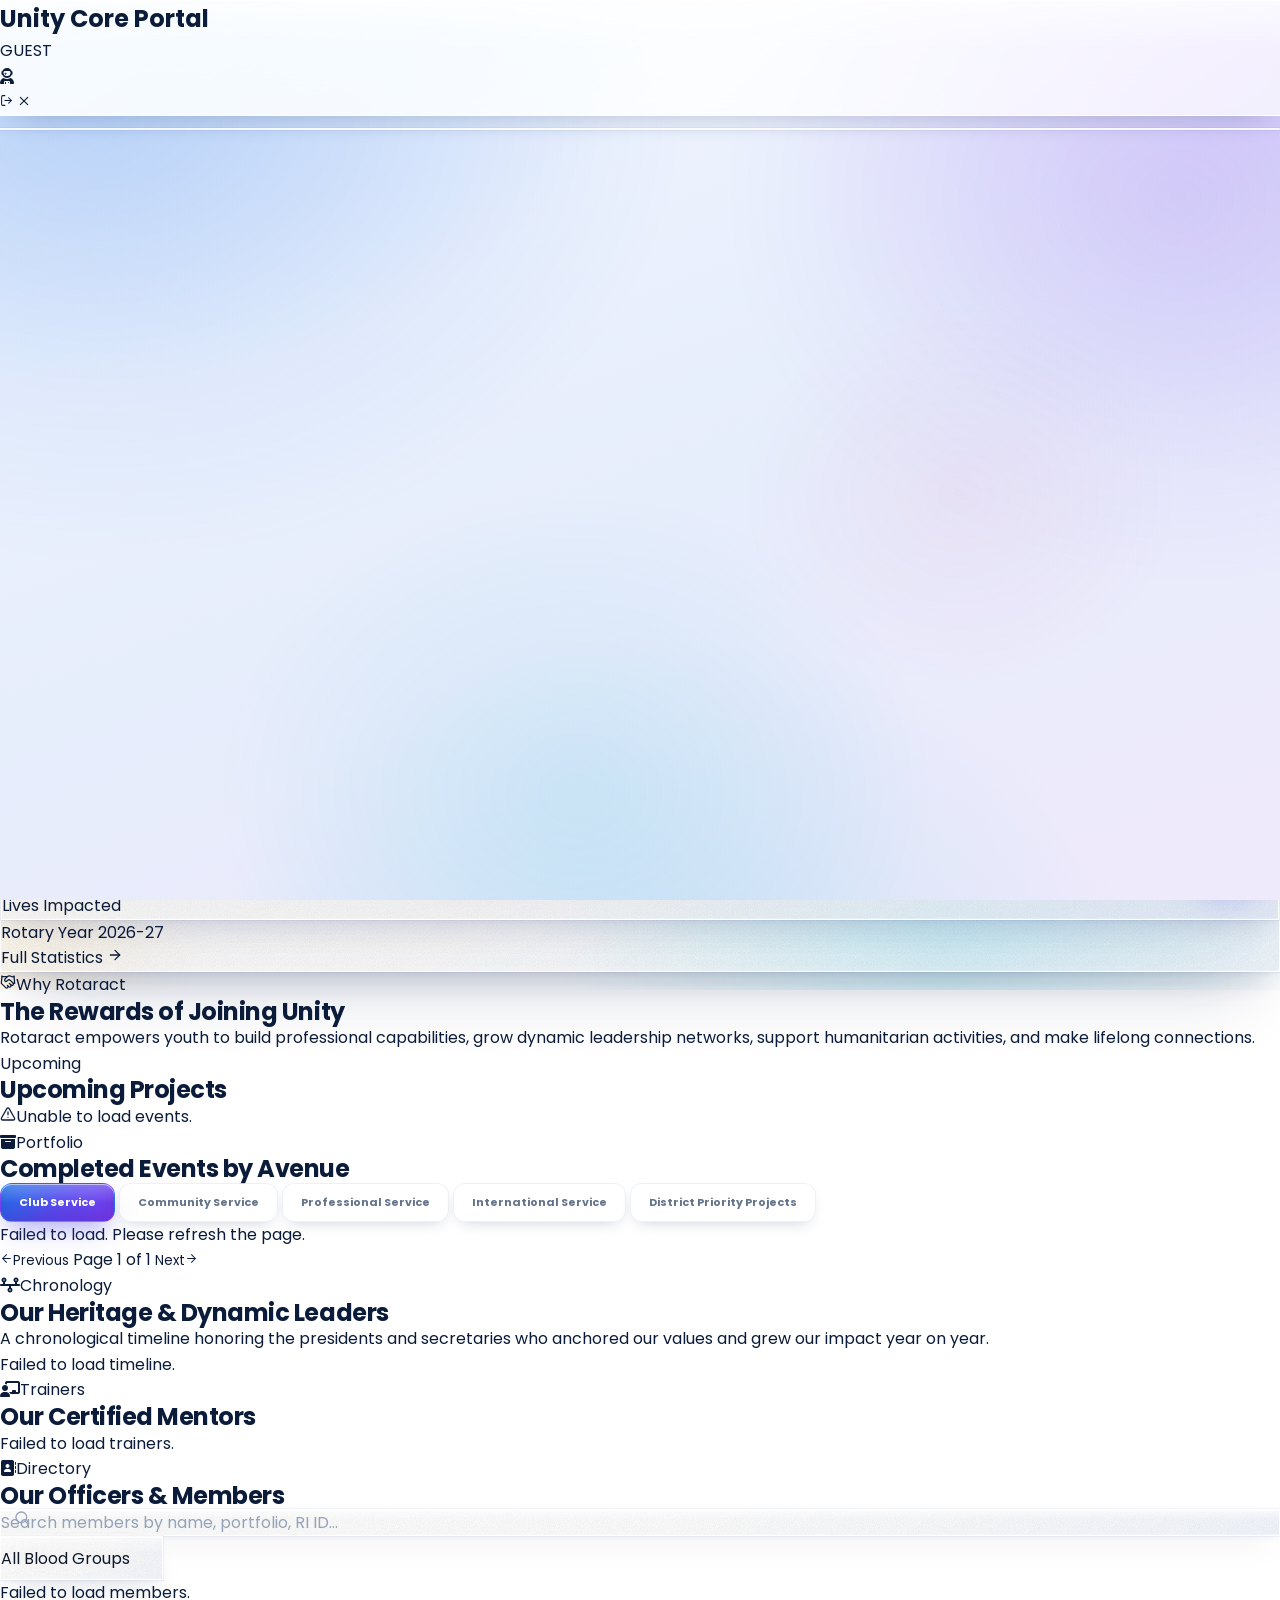
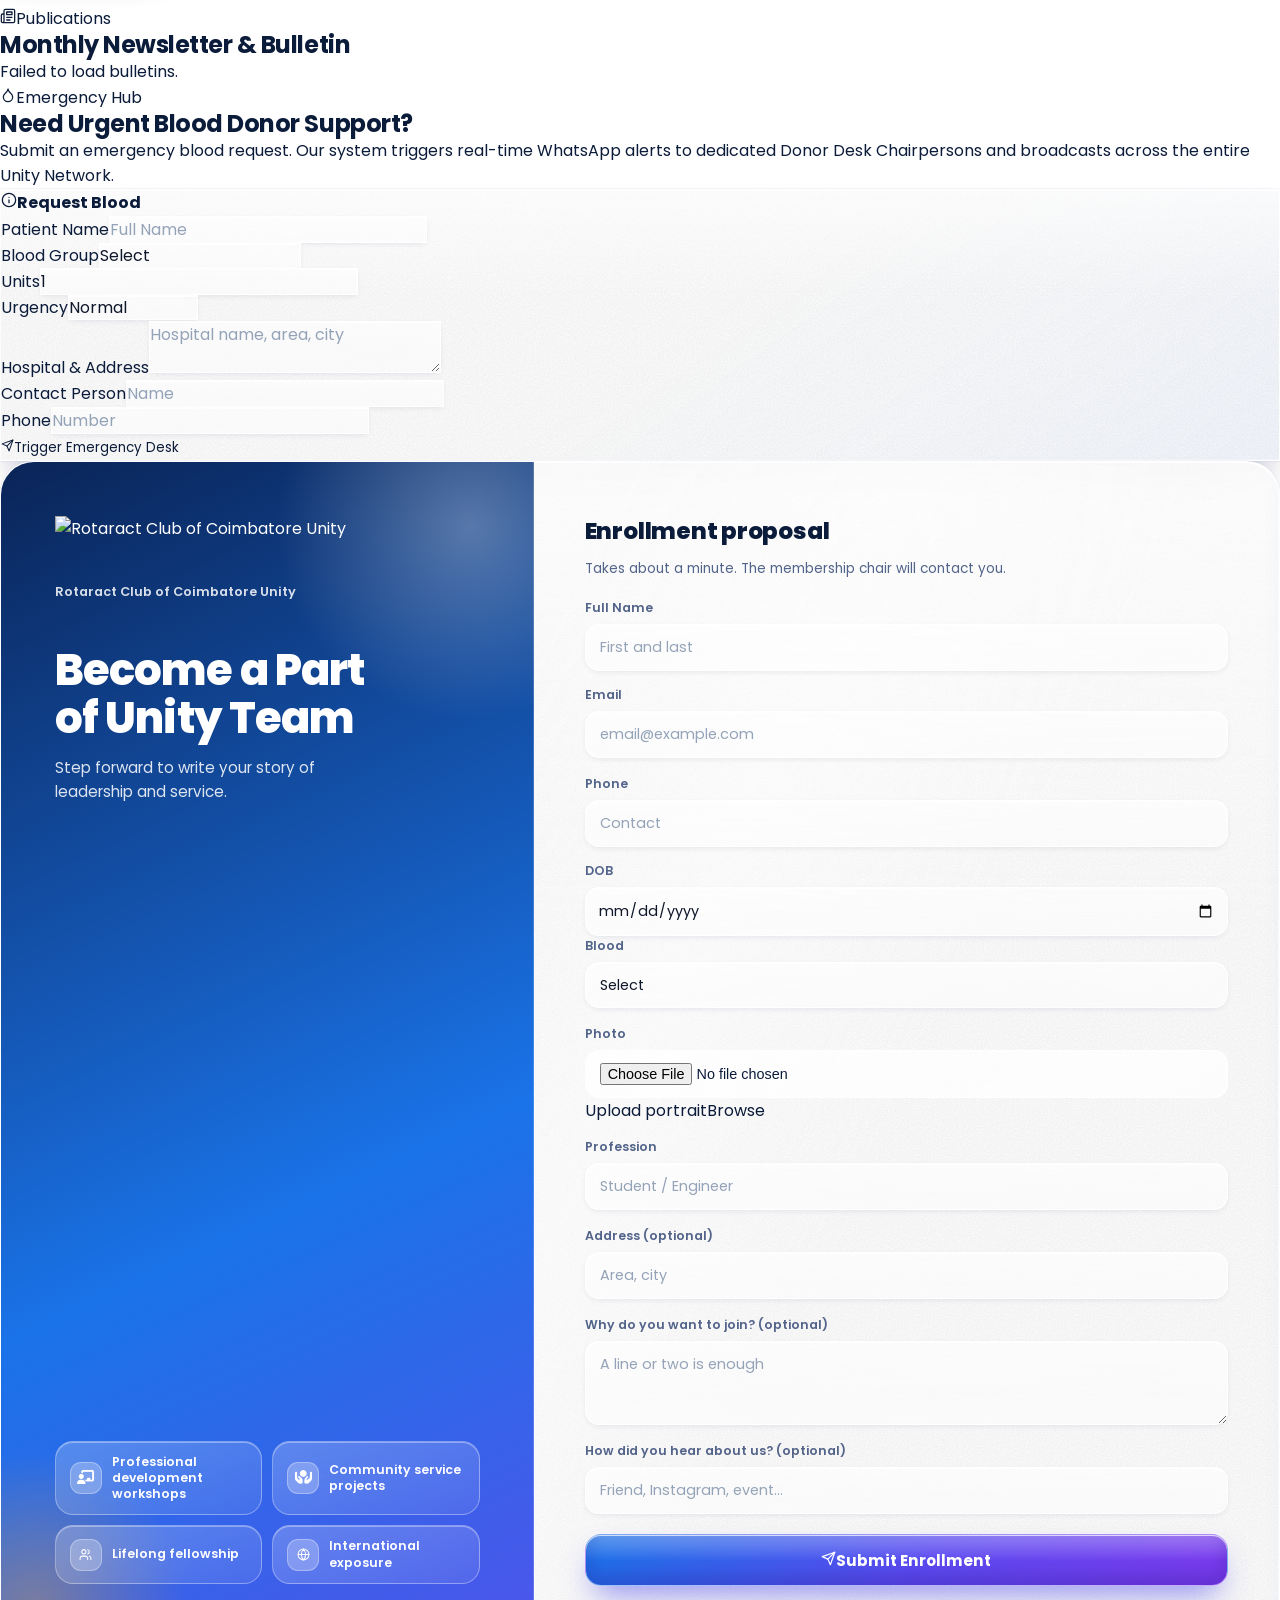
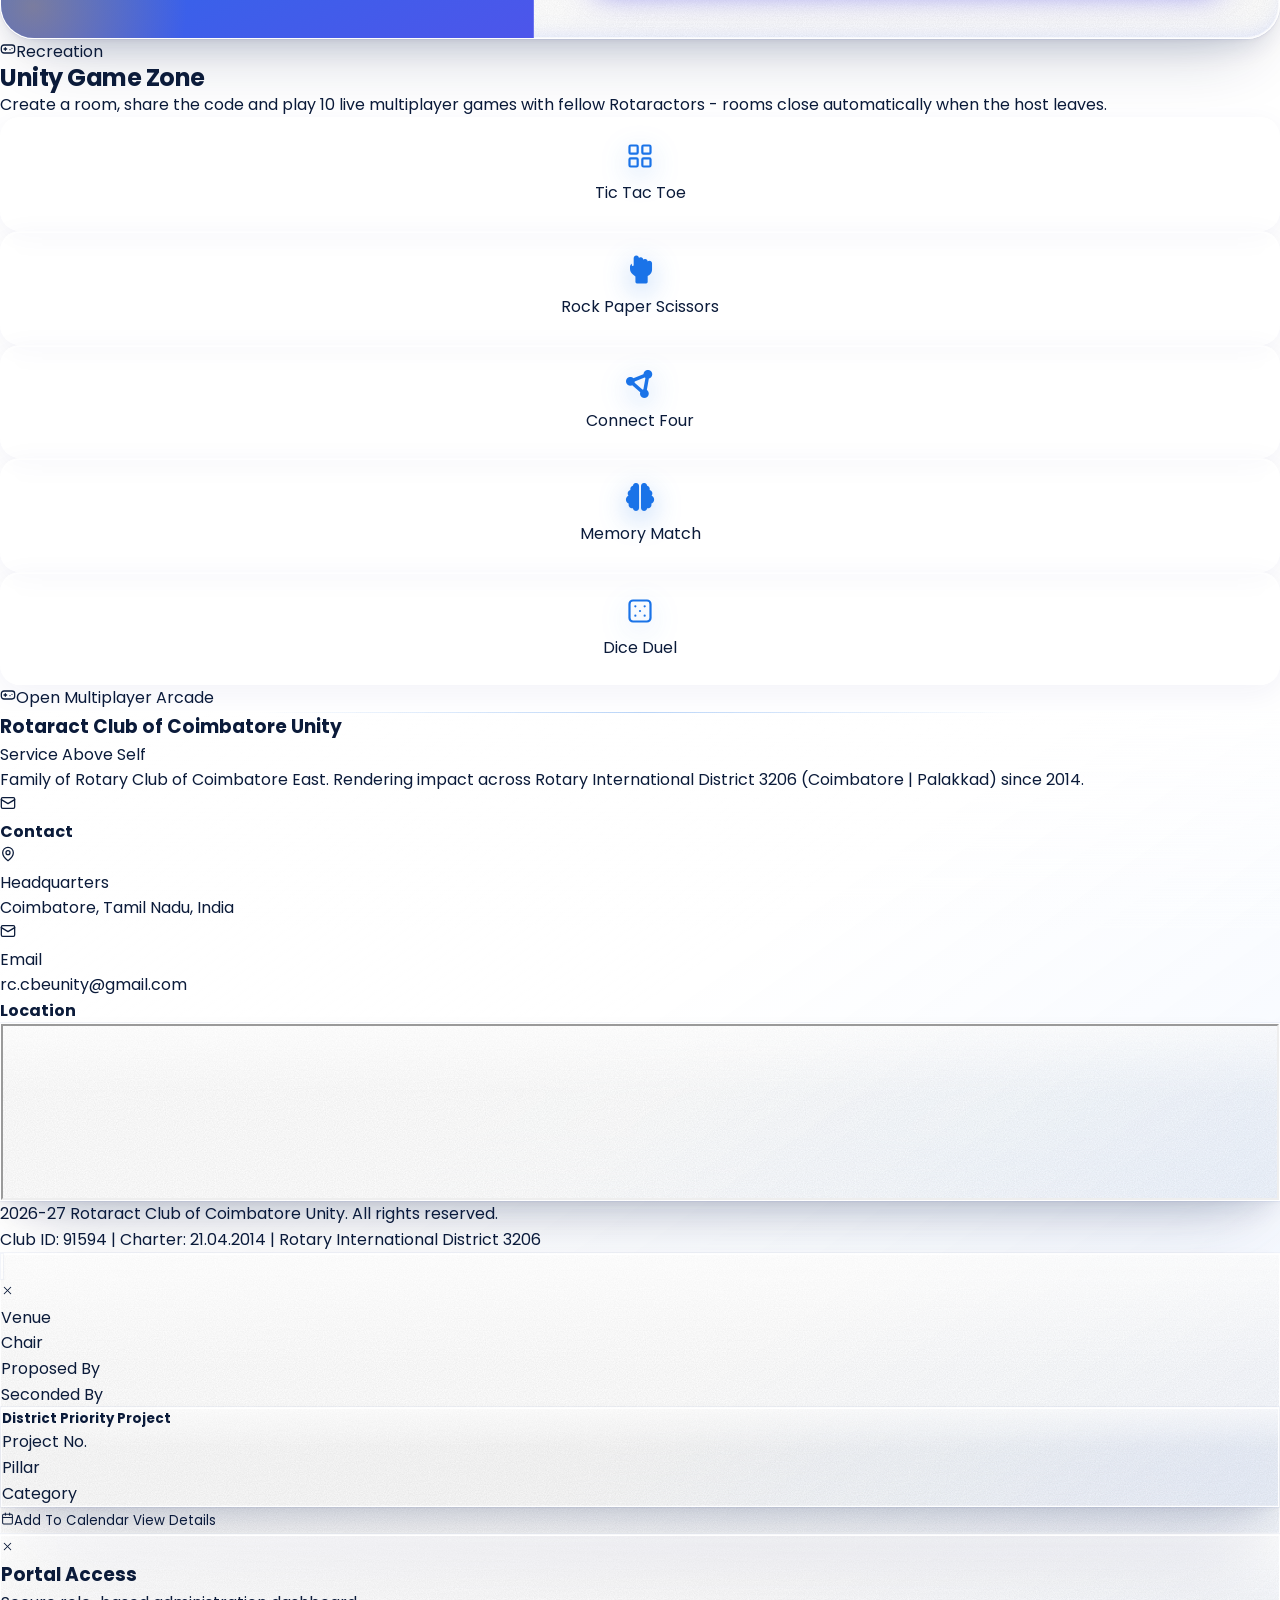
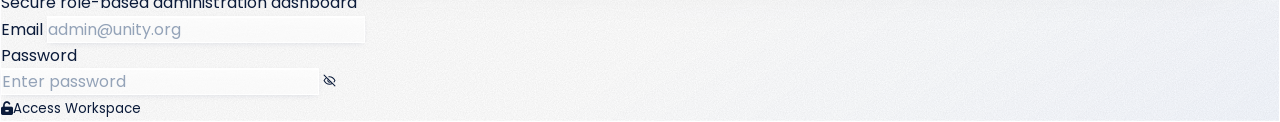
==== commit 7eaf3b50: "Update index.html" ====
--- a/index.html
+++ b/index.html
@@ -221,10 +221,6 @@
                 </div>
             </div>
         </div>
-    </div>
-    <div class="absolute bottom-8 left-1/2 -translate-x-1/2 flex flex-col items-center gap-2 animate-float-fast z-10">
-        <span class="text-[9px] text-slate-400 uppercase tracking-[3px] font-semibold">Scroll</span>
-        <div class="w-[1px] h-8 bg-gradient-to-b from-brand-blue to-transparent"></div>
     </div>
 </section>
 
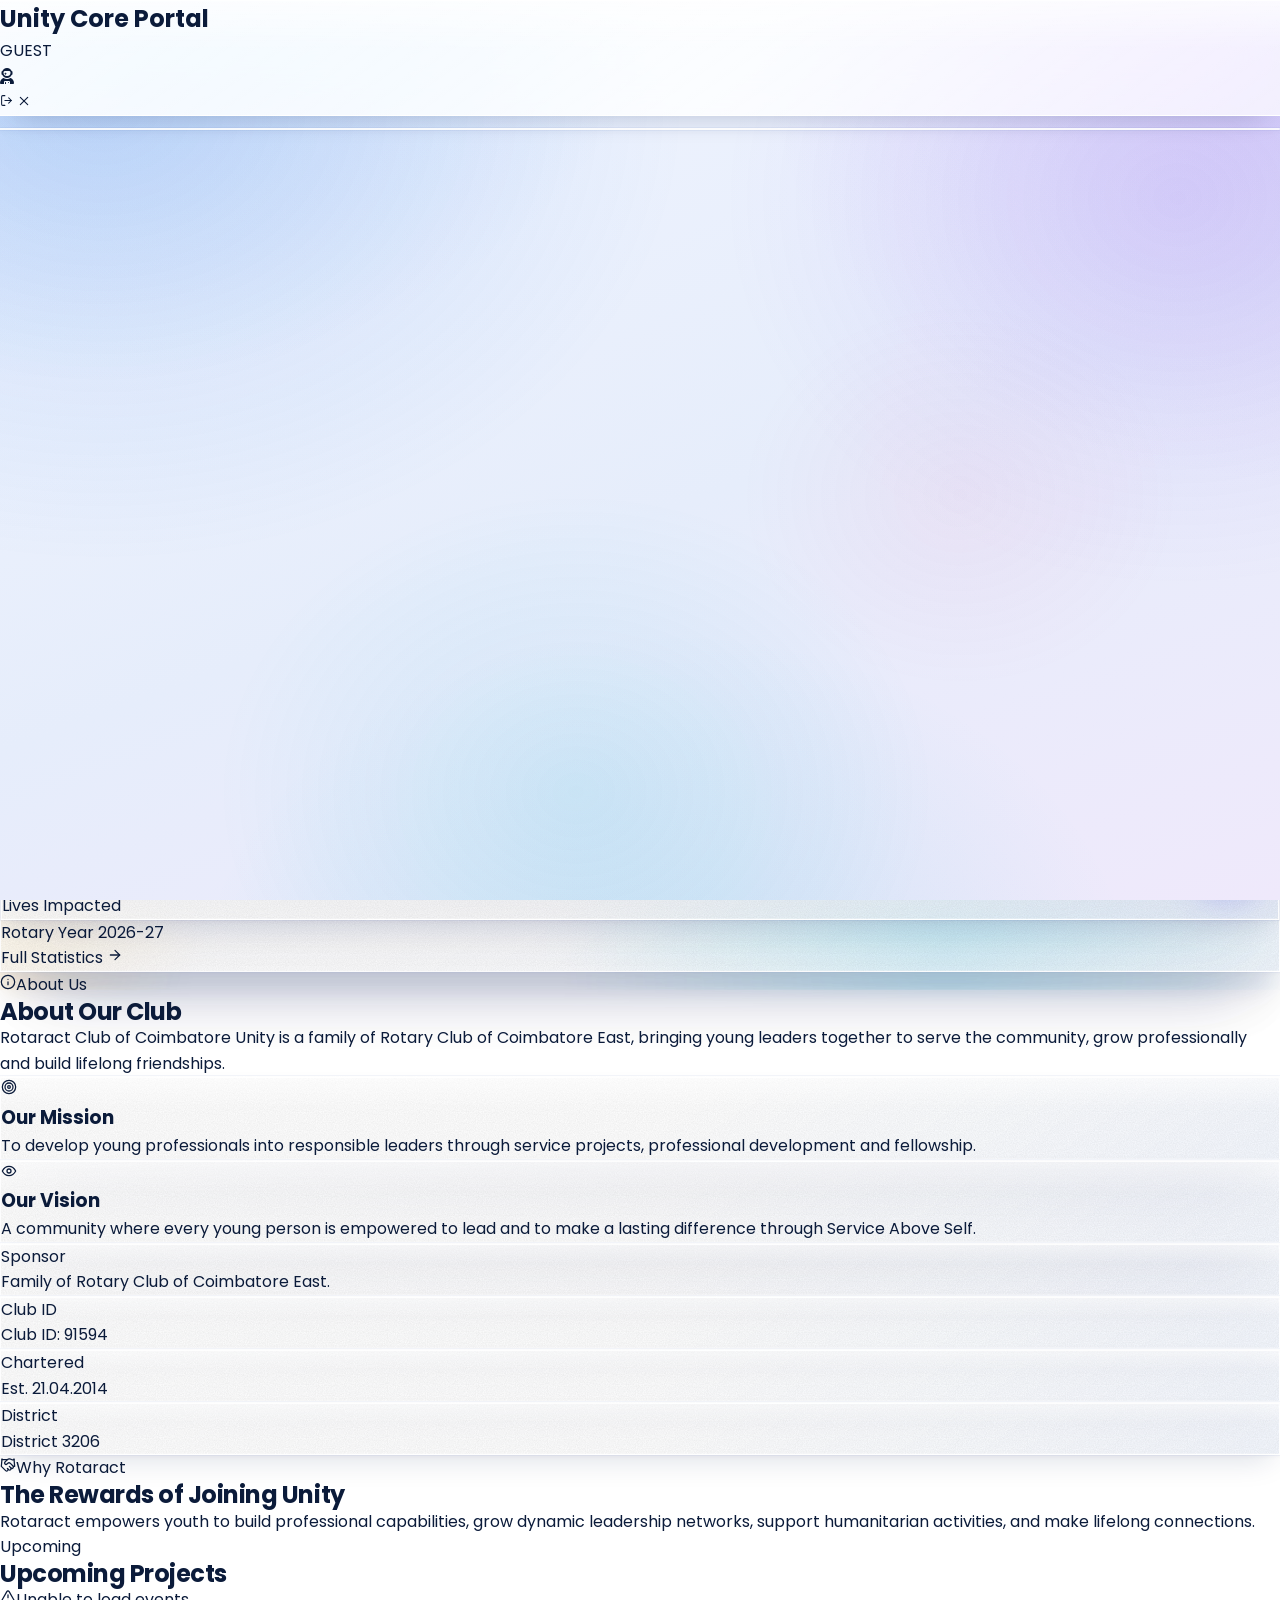
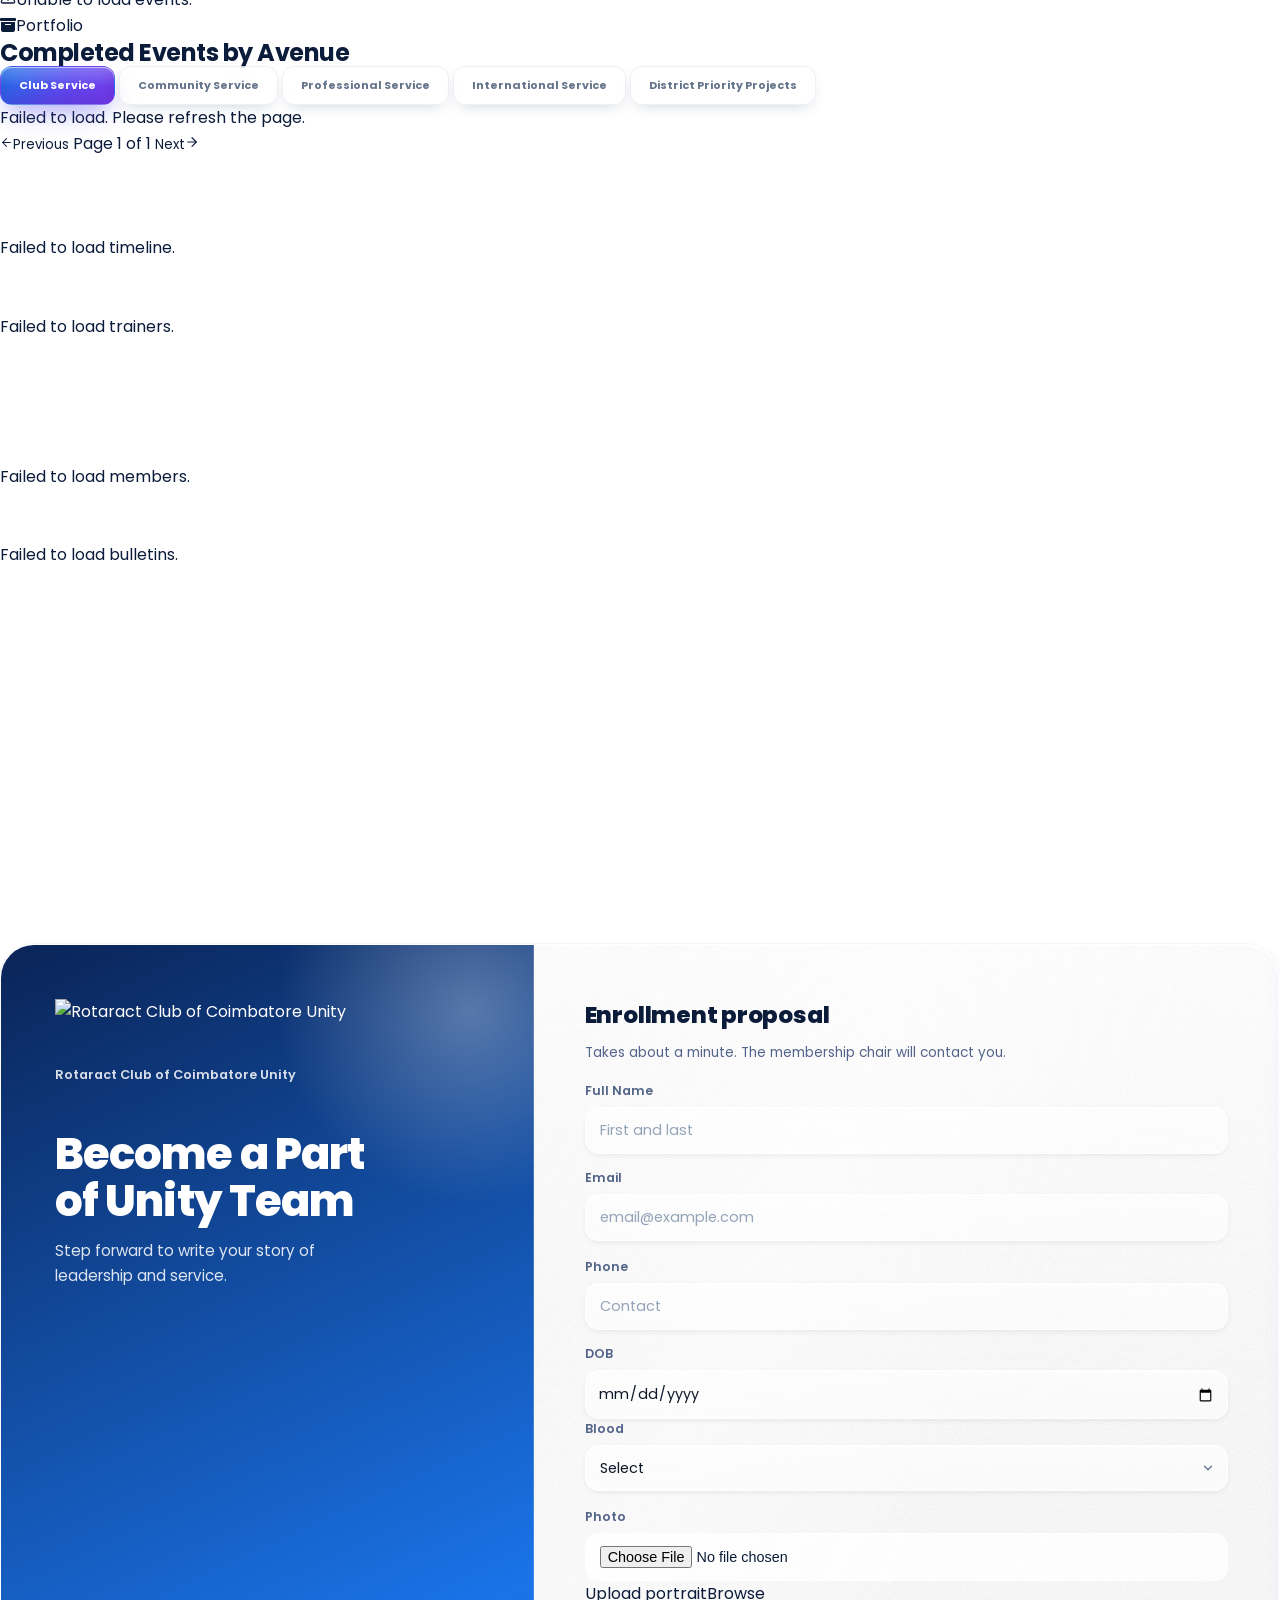
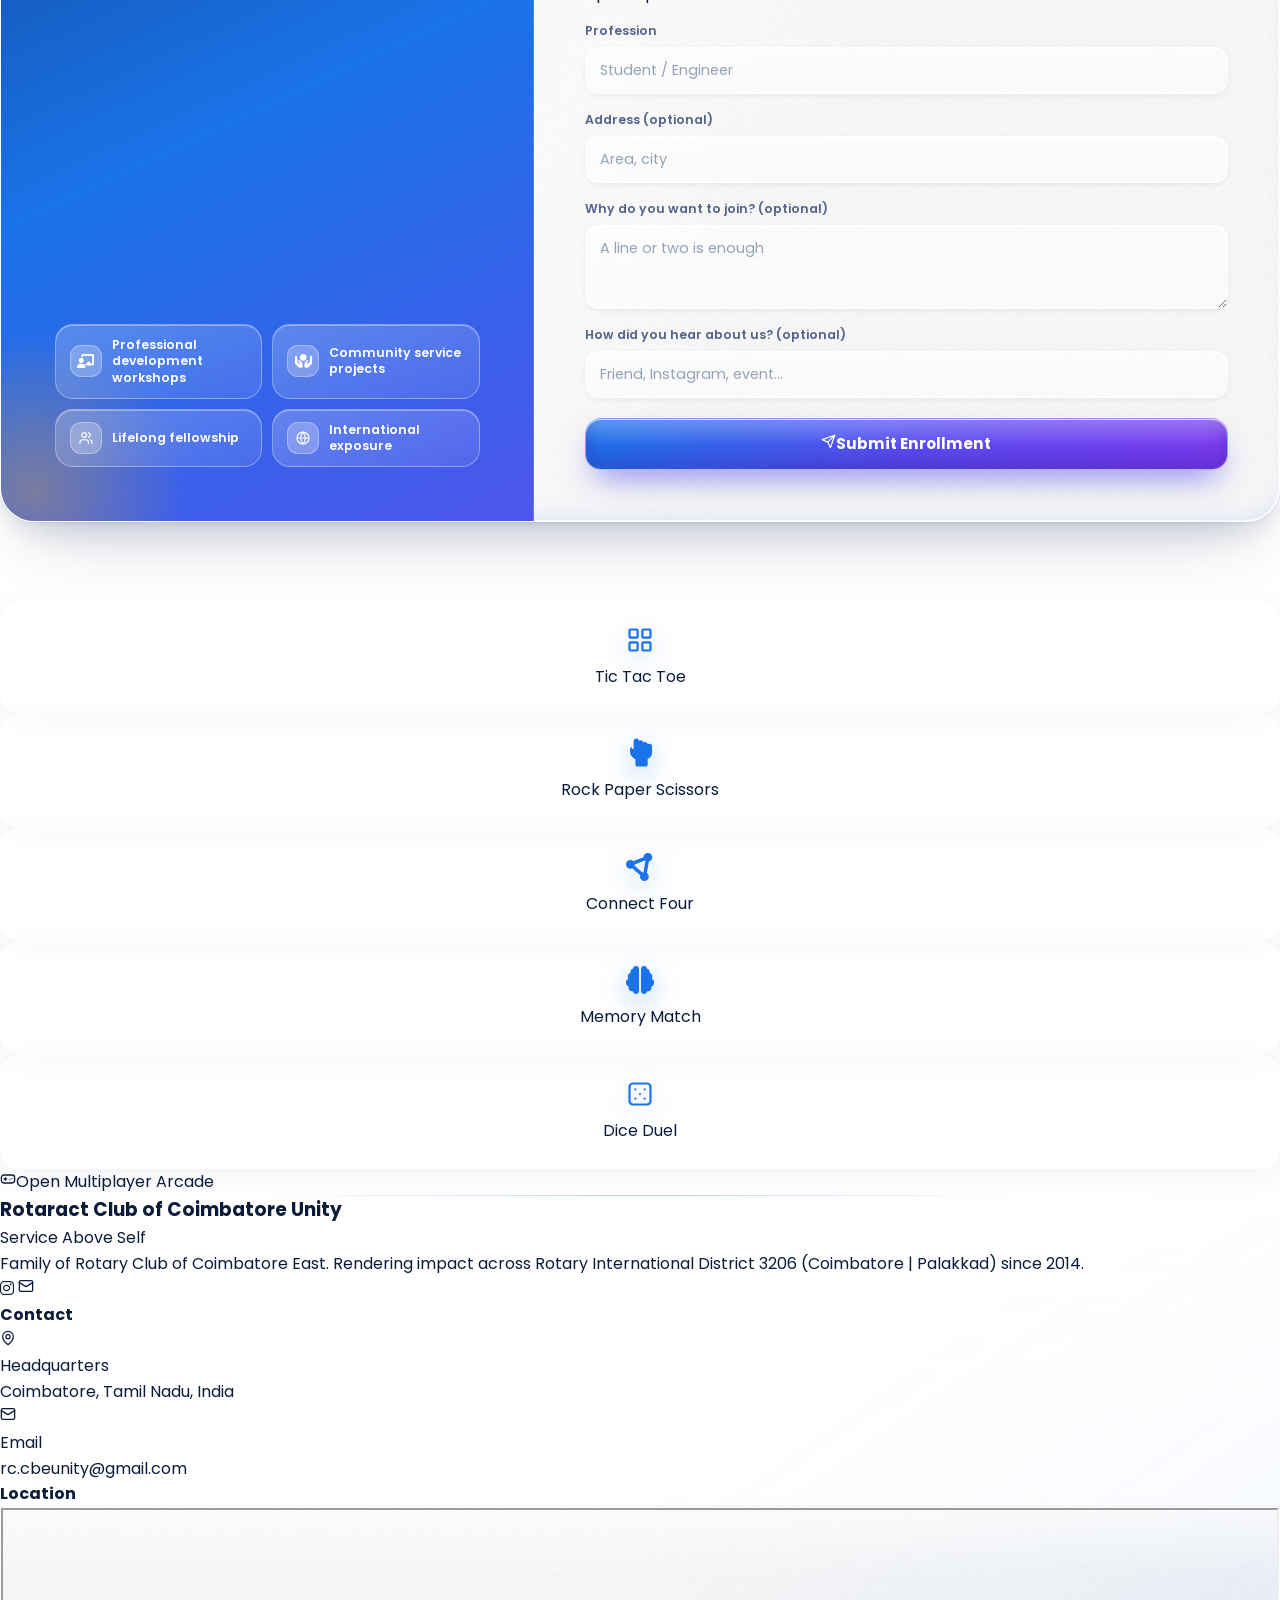
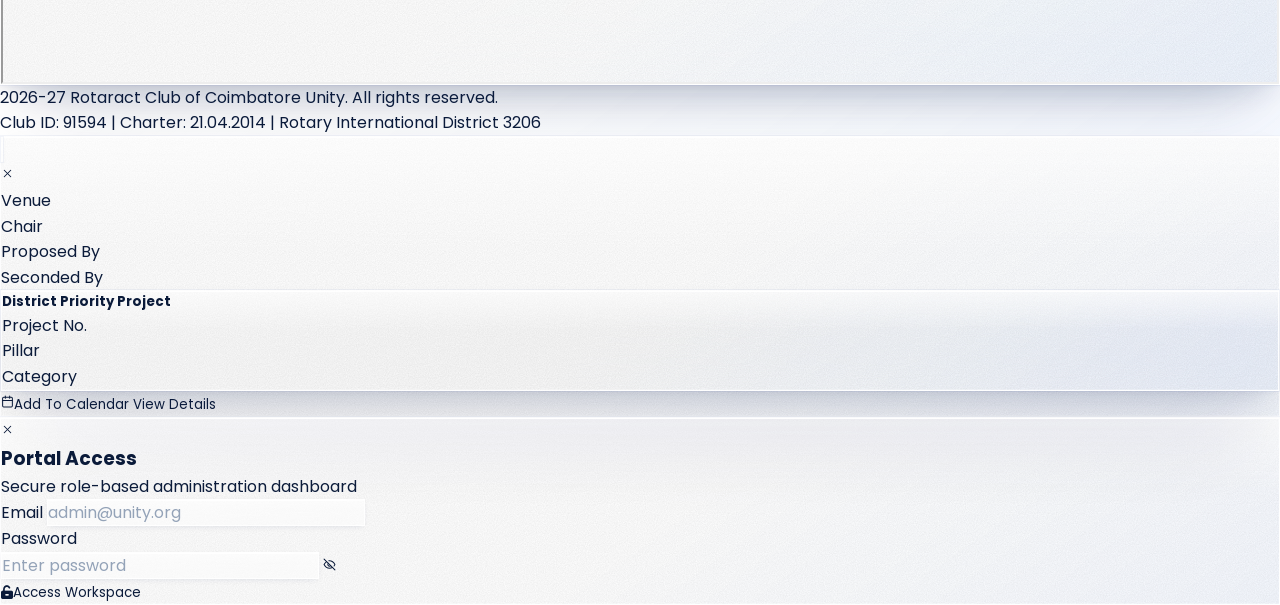
==== commit 839931d5: "Update index.html" ====
--- a/index.html
+++ b/index.html
@@ -225,6 +225,37 @@
 </section>
 
 <!-- ================================================================
+     ABOUT
+     ================================================================ -->
+<section id="about" class="relative py-20 sm:py-28 bg-white/30 dark:bg-white/[0.01] border-y border-slate-100/60 dark:border-white/[0.04]">
+    <div class="max-w-7xl mx-auto px-4 sm:px-6 lg:px-10 xl:px-16">
+        <div class="text-center max-w-3xl mx-auto mb-12 space-y-4 reveal">
+            <span class="inline-flex items-center gap-2 px-4 py-1.5 rounded-full bg-brand-blue/5 dark:bg-brand-blue/10 border border-brand-blue/10 text-brand-blue text-[11px] font-bold uppercase tracking-[2px]"><i class="fa-solid fa-circle-info text-[10px]"></i>About Us</span>
+            <h2 class="text-3xl sm:text-4xl font-black tracking-tight" data-site="about_title">About Our Club</h2>
+            <p class="text-slate-500 dark:text-slate-400 text-sm sm:text-[15px] leading-relaxed" data-site="about_us_text">Rotaract Club of Coimbatore Unity is a family of Rotary Club of Coimbatore East, bringing young leaders together to serve the community, grow professionally and build lifelong friendships.</p>
+        </div>
+        <div class="grid grid-cols-1 md:grid-cols-2 gap-5 mb-5 reveal">
+            <div class="p-6 rounded-2xl bg-white/60 dark:bg-white/[0.04] border border-slate-100/80 dark:border-white/[0.06]">
+                <div class="w-10 h-10 rounded-xl bg-brand-blue/10 flex items-center justify-center mb-4"><i class="fa-solid fa-bullseye text-brand-blue"></i></div>
+                <h3 class="text-base font-extrabold mb-2">Our Mission</h3>
+                <p class="text-xs sm:text-sm text-slate-500 dark:text-slate-400 leading-relaxed" data-site="about_mission">To develop young professionals into responsible leaders through service projects, professional development and fellowship.</p>
+            </div>
+            <div class="p-6 rounded-2xl bg-white/60 dark:bg-white/[0.04] border border-slate-100/80 dark:border-white/[0.06]">
+                <div class="w-10 h-10 rounded-xl bg-brand-purple/10 flex items-center justify-center mb-4"><i class="fa-solid fa-eye text-brand-purple"></i></div>
+                <h3 class="text-base font-extrabold mb-2">Our Vision</h3>
+                <p class="text-xs sm:text-sm text-slate-500 dark:text-slate-400 leading-relaxed" data-site="about_vision">A community where every young person is empowered to lead and to make a lasting difference through Service Above Self.</p>
+            </div>
+        </div>
+        <div class="grid grid-cols-2 lg:grid-cols-4 gap-4 reveal">
+            <div class="p-4 sm:p-5 rounded-2xl bg-white/60 dark:bg-white/[0.04] border border-slate-100/80 dark:border-white/[0.06] text-center"><p class="text-[10px] font-bold uppercase tracking-wider text-slate-400">Sponsor</p><p class="text-xs font-bold mt-1" data-site="sponsor_line">Family of Rotary Club of Coimbatore East.</p></div>
+            <div class="p-4 sm:p-5 rounded-2xl bg-white/60 dark:bg-white/[0.04] border border-slate-100/80 dark:border-white/[0.06] text-center"><p class="text-[10px] font-bold uppercase tracking-wider text-slate-400">Club ID</p><p class="text-xs font-bold mt-1" data-site="club_id_label">Club ID: 91594</p></div>
+            <div class="p-4 sm:p-5 rounded-2xl bg-white/60 dark:bg-white/[0.04] border border-slate-100/80 dark:border-white/[0.06] text-center"><p class="text-[10px] font-bold uppercase tracking-wider text-slate-400">Chartered</p><p class="text-xs font-bold mt-1" data-site="charter_label">Est. 21.04.2014</p></div>
+            <div class="p-4 sm:p-5 rounded-2xl bg-white/60 dark:bg-white/[0.04] border border-slate-100/80 dark:border-white/[0.06] text-center"><p class="text-[10px] font-bold uppercase tracking-wider text-slate-400">District</p><p class="text-xs font-bold mt-1" data-site="district_chip">District 3206</p></div>
+        </div>
+    </div>
+</section>
+
+<!-- ================================================================
      BENEFITS
      ================================================================ -->
 <section id="benefits" class="relative py-20 sm:py-28">
@@ -470,7 +501,7 @@
                     <div><h3 class="text-base font-extrabold" data-site="club_name">Rotaract Club of Coimbatore Unity</h3><p class="text-[10px] text-slate-400 font-semibold" data-site="club_tagline">Service Above Self</p></div>
                 </div>
                 <p class="text-slate-500 dark:text-slate-400 text-xs leading-relaxed" data-site="footer_about">Family of Rotary Club of Coimbatore East. Rendering impact across Rotary International District 3206 (Coimbatore | Palakkad) since 2014.</p>
-                <div class="flex gap-2">
+                <div class="flex gap-2 flex-wrap" data-site-block="footer_social">
                     <a href="#" data-social="instagram" aria-label="Instagram" rel="noopener" class="w-9 h-9 rounded-xl bg-white/60 dark:bg-white/[0.06] border border-slate-200/50 dark:border-white/[0.06] flex items-center justify-center text-slate-500 hover:text-brand-blue hover:border-brand-blue/30 transition-all"><i class="fa-brands fa-instagram text-sm"></i></a>
                     <a href="#" data-social="facebook" aria-label="Facebook" rel="noopener" class="w-9 h-9 rounded-xl bg-white/60 dark:bg-white/[0.06] border border-slate-200/50 dark:border-white/[0.06] flex items-center justify-center text-slate-500 hover:text-brand-blue hover:border-brand-blue/30 transition-all"><i class="fa-brands fa-facebook text-sm"></i></a>
                     <a href="#" data-social="linkedin" aria-label="Linkedin" rel="noopener" class="w-9 h-9 rounded-xl bg-white/60 dark:bg-white/[0.06] border border-slate-200/50 dark:border-white/[0.06] flex items-center justify-center text-slate-500 hover:text-brand-blue hover:border-brand-blue/30 transition-all"><i class="fa-brands fa-linkedin text-sm"></i></a>
@@ -487,7 +518,7 @@
                     <div class="flex items-start gap-3" data-site-row="contact_phone" hidden><div class="w-8 h-8 rounded-lg bg-brand-blue/10 flex items-center justify-center flex-shrink-0 mt-0.5"><i class="fa-solid fa-phone text-brand-blue text-[10px]"></i></div><div><p class="font-bold">Phone</p><p class="text-slate-500 dark:text-slate-400" data-site="contact_phone"></p></div></div>
                 </div>
             </div>
-            <div class="space-y-4">
+            <div class="space-y-4" data-site-block="footer_map">
                 <h4 class="text-xs font-extrabold uppercase tracking-[2px] text-brand-blue">Location</h4>
                 <div class="h-44 w-full rounded-2xl overflow-hidden shadow-lg border border-slate-200/50 dark:border-white/[0.06]">
                     <iframe class="w-full h-full border-0" src="https://www.google.com/maps/embed?pb=!1m18!1m12!1m3!1d15665.467472061262!2d76.95357835!3d11.0120227!2m3!1f0!2f0!3f0!3m2!1i1024!2i768!4f13.1!3m3!1m2!1s0x3ba859af2f973901%3A0xa7df13d55d172206!2sCoimbatore%2C%20Tamil%20Nadu!5e0!3m2!1sen!2sin!4v1700000000000!5m2!1sen!2sin" allowfullscreen="" loading="lazy" referrerpolicy="no-referrer-when-downgrade"></iframe>
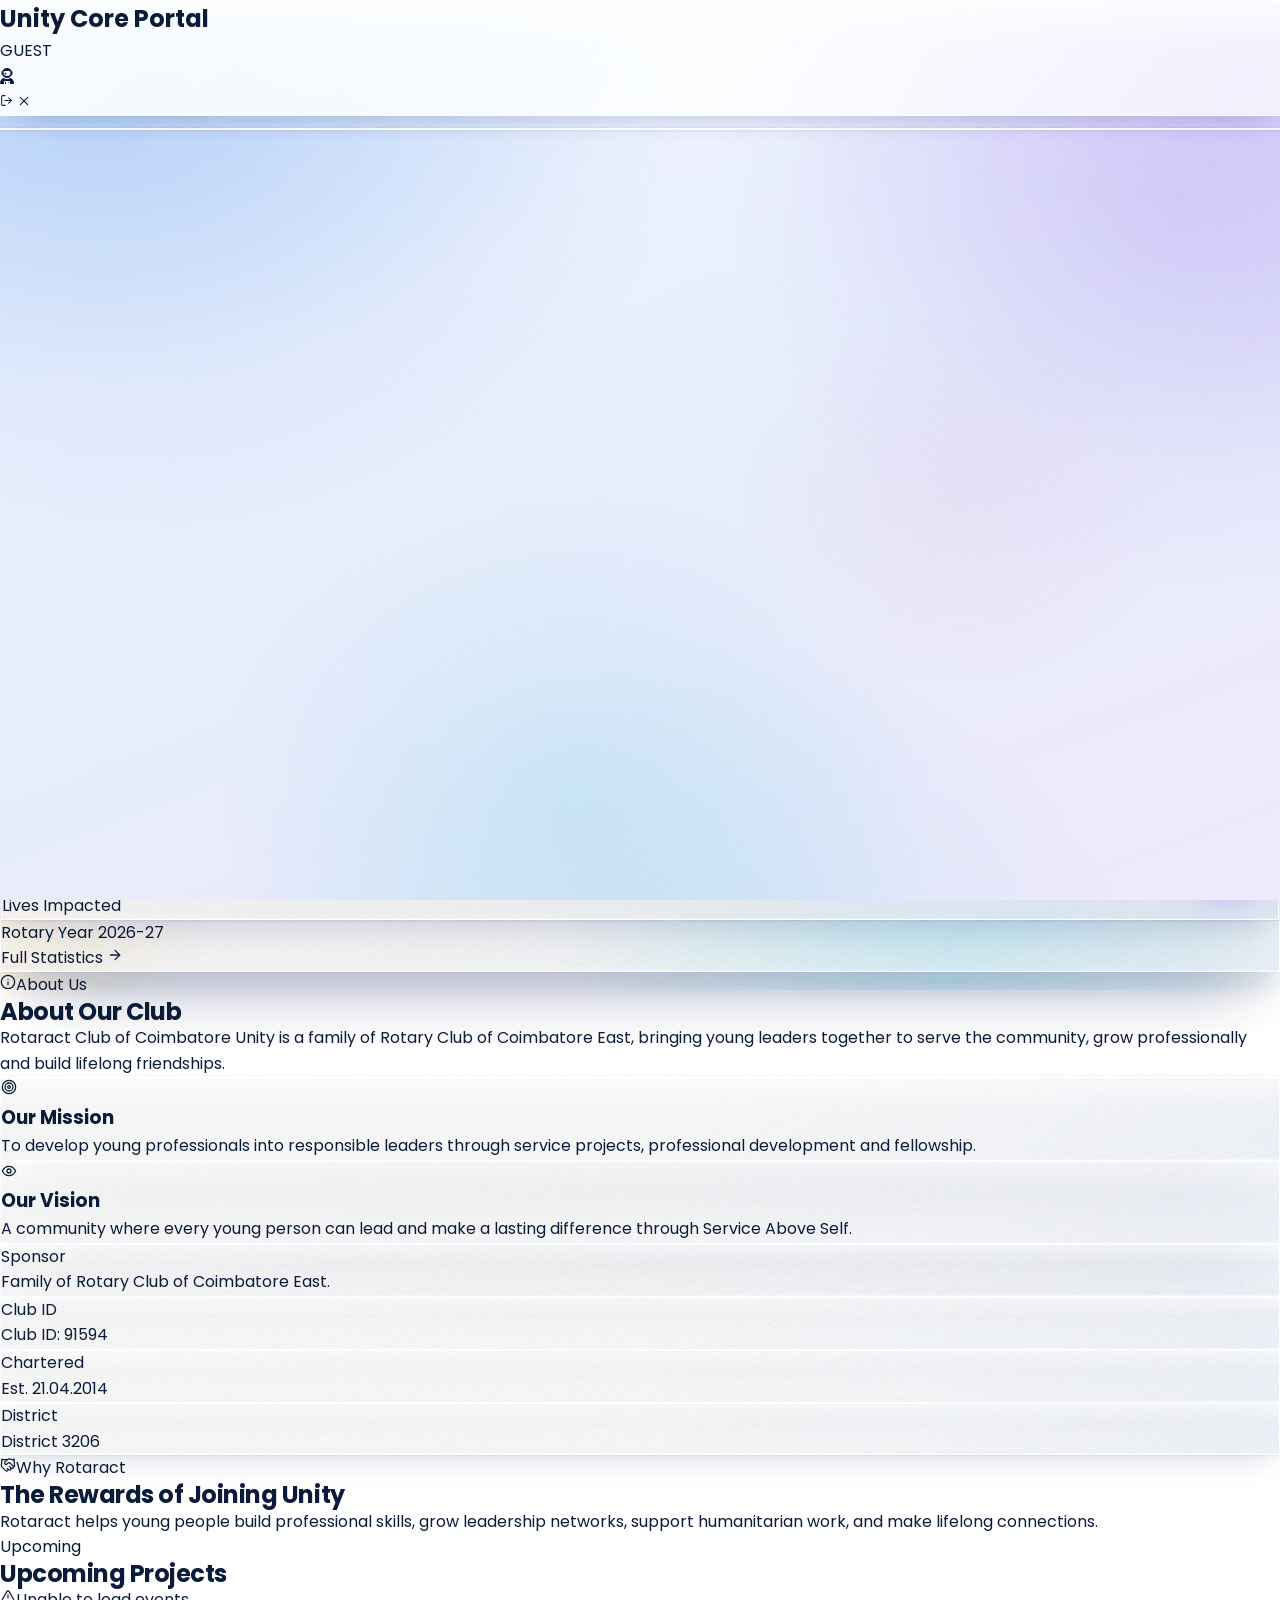
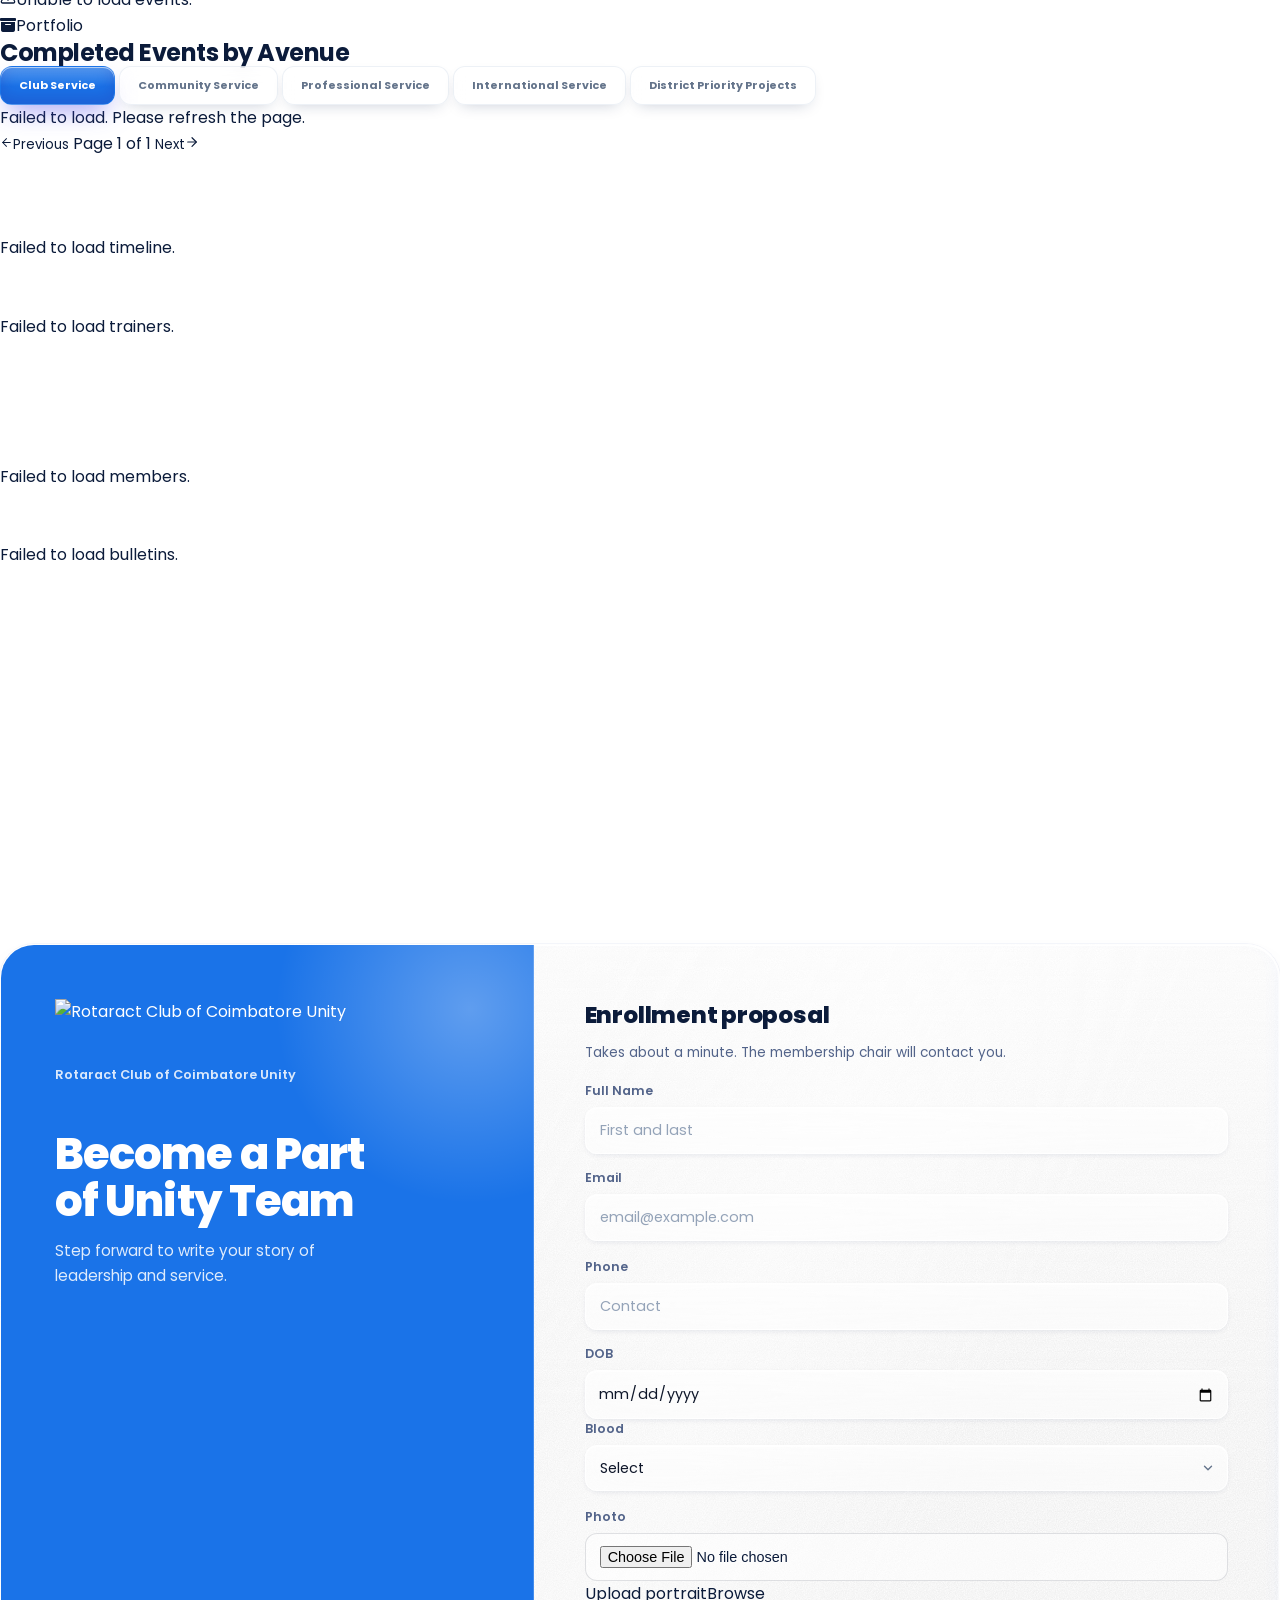
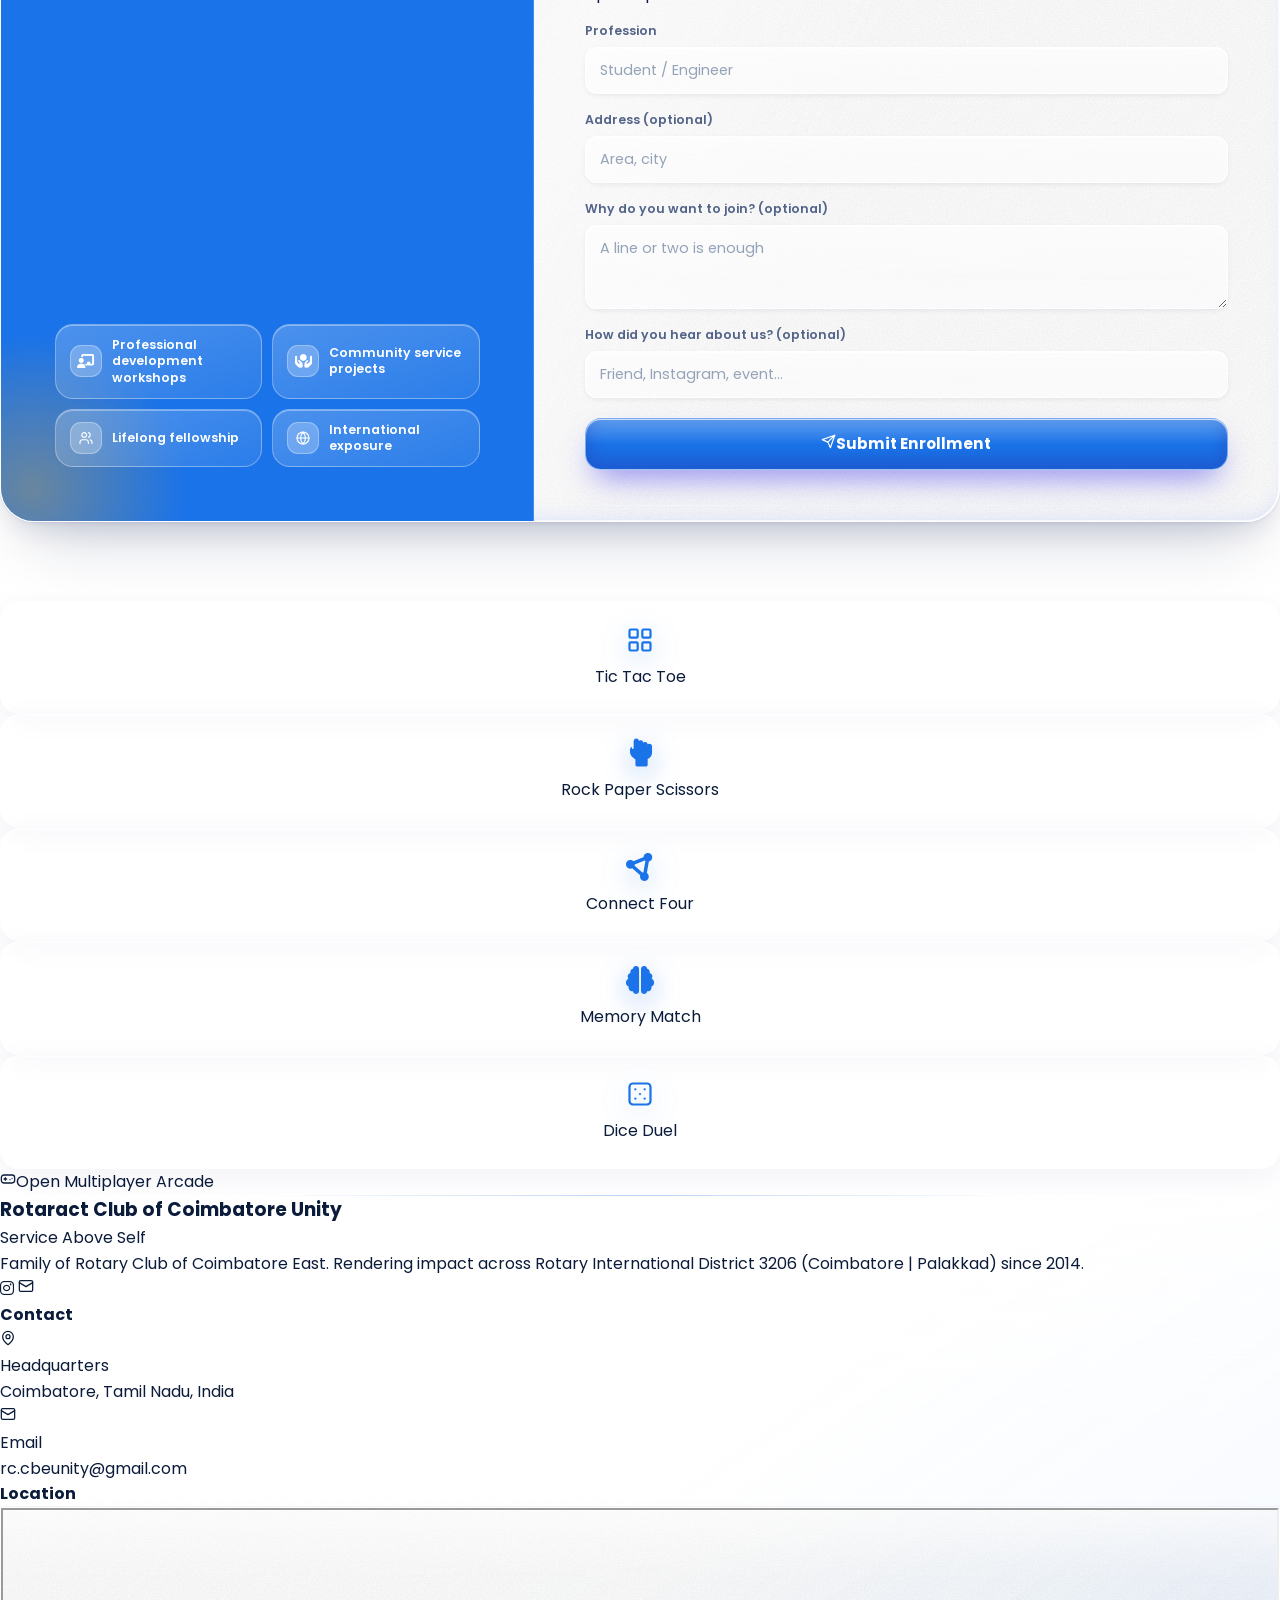
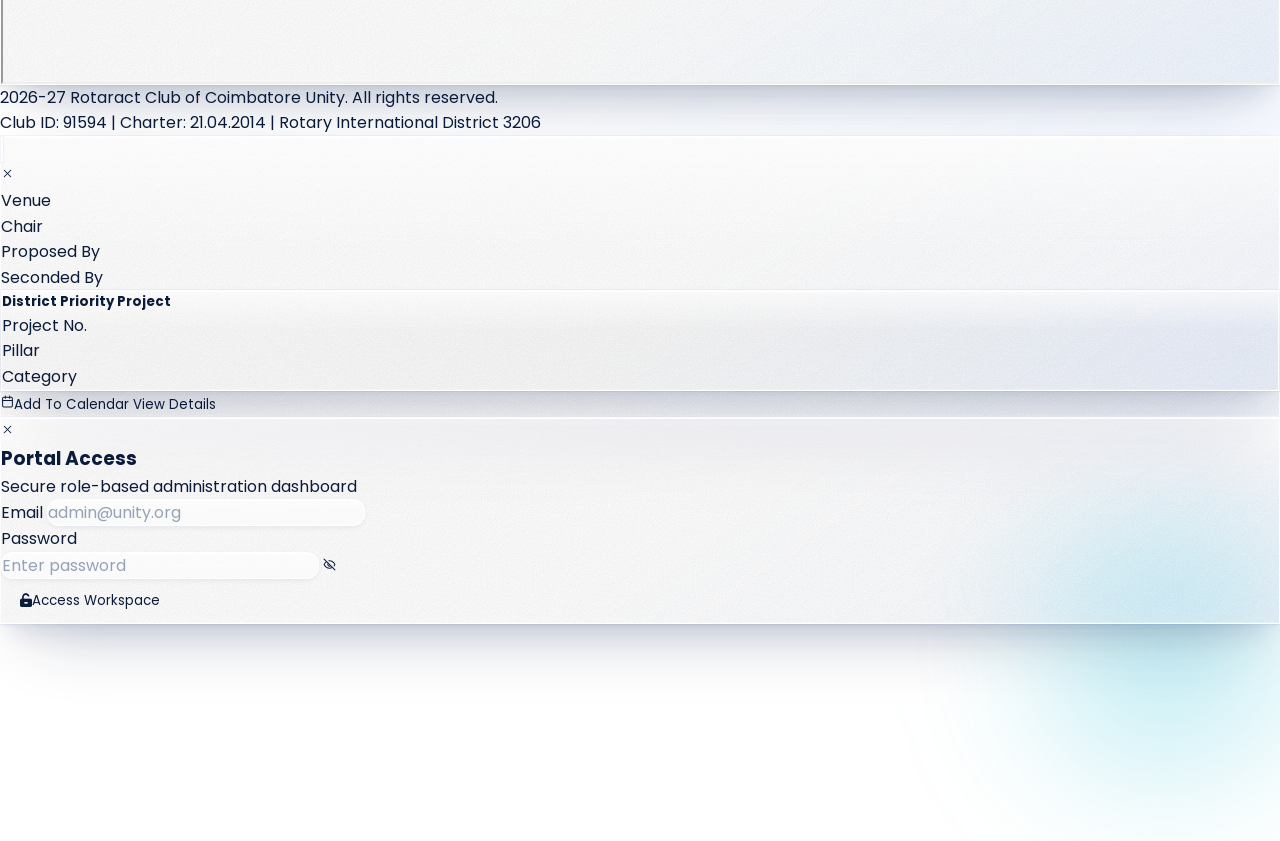
==== commit 0147cc8e: "Add files via upload" ====
--- a/index.html
+++ b/index.html
@@ -6,12 +6,28 @@
     <meta http-equiv="X-UA-Compatible" content="IE=edge">
     <meta name="description" content="Rotaract Club of Coimbatore Unity - Family of Rotary Club of Coimbatore East | Club ID: 91594 | Rotary International District 3206 (Coimbatore | Palakkad)">
     <meta name="theme-color" content="#1a73e8">
+    <link rel="canonical" href="https://rotaractcbeunity.in/">
+    <meta name="robots" content="index, follow, max-image-preview:large">
+    <meta name="author" content="Rotaract Club of Coimbatore Unity">
+    <meta property="og:type" content="website">
+    <meta property="og:url" content="https://rotaractcbeunity.in/">
+    <meta property="og:site_name" content="Rotaract Club of Coimbatore Unity">
+    <meta property="og:locale" content="en_IN">
     <meta property="og:title" content="Rotaract Club of Coimbatore Unity">
+    <meta property="og:description" content="Rotaract Club of Coimbatore Unity - Family of Rotary Club of Coimbatore East | Club ID: 91594 | Rotary International District 3206 (Coimbatore | Palakkad)">
     <meta property="og:image" content="https://res.cloudinary.com/duoy1cje9/image/upload/v1783501797/unity_standard_colour_mkz1k7.png">
+    <meta property="og:image:alt" content="Rotaract Club of Coimbatore Unity logo">
+    <meta name="twitter:card" content="summary">
+    <meta name="twitter:title" content="Rotaract Club of Coimbatore Unity">
+    <meta name="twitter:description" content="Rotaract Club of Coimbatore Unity - Family of Rotary Club of Coimbatore East | Club ID: 91594 | Rotary International District 3206 (Coimbatore | Palakkad)">
+    <meta name="twitter:image" content="https://res.cloudinary.com/duoy1cje9/image/upload/v1783501797/unity_standard_colour_mkz1k7.png">
+    <script type="application/ld+json">{"@context":"https://schema.org","@type":"Organization","url":"https://rotaractcbeunity.in/","name":"Rotaract Club of Coimbatore Unity","description":"Rotaract club in Coimbatore, sponsored by the Rotary Club of Coimbatore East, Rotary International District 3206.","logo":"https://res.cloudinary.com/duoy1cje9/image/upload/v1783501797/unity_standard_colour_mkz1k7.png","identifier":"91594","areaServed":"Coimbatore, Tamil Nadu, India","parentOrganization":{"@type":"Organization","url":"https://rotaractcbeunity.in/","name":"Rotary Club of Coimbatore East"}}</script>
     <title data-site-title>Rotaract Club of Coimbatore Unity</title>
 
     <link rel="icon" type="image/png" href="https://res.cloudinary.com/duoy1cje9/image/upload/w_32,h_32,c_fill/v1783501797/unity_standard_colour_mkz1k7.png">
     <link rel="preconnect" href="https://fonts.googleapis.com">
+    <link rel="preconnect" href="https://res.cloudinary.com" crossorigin>
+    <link rel="dns-prefetch" href="https://cdnjs.cloudflare.com">
     <link rel="preconnect" href="https://fonts.gstatic.com" crossorigin>
     <link href="https://fonts.googleapis.com/css2?family=Poppins:wght@100;200;300;400;500;600;700;800;900&display=swap" rel="stylesheet">
     <link rel="stylesheet" href="https://cdnjs.cloudflare.com/ajax/libs/font-awesome/6.5.1/css/all.min.css" crossorigin="anonymous" referrerpolicy="no-referrer">
@@ -28,6 +44,7 @@
          If the files were uploaded flat (next to index.html) the onerror fallbacks below still find them. -->
     <link rel="stylesheet" href="css/styles.css" data-css="styles.css" onerror="this.onerror=null;this.href='styles.css'">
     <link rel="stylesheet" href="css/admin.css" data-css="admin.css" onerror="this.onerror=null;this.href='admin.css'">
+    <link rel="stylesheet" href="css/glass.css" data-css="glass.css" onerror="this.onerror=null;this.href='glass.css'">
 
     <style>
         .dark select,
@@ -46,7 +63,8 @@
     </style>
 </head>
 
-<body class="bg-brand-light dark:bg-brand-dark text-slate-800 dark:text-slate-100 overflow-x-hidden min-h-screen antialiased">
+<body class="bg-brand-light dark:bg-brand-dark text-slate-800 dark:text-slate-100 overflow-x-clip min-h-screen antialiased">
+<a href="#about" class="sr-only focus:not-sr-only focus:fixed focus:top-3 focus:left-3 focus:z-[300] focus:px-4 focus:py-2 focus:rounded-lg focus:bg-white focus:text-slate-900">Skip to content</a>
 
 <!-- ================================================================
      LOADING SCREEN
@@ -55,12 +73,12 @@
     <div class="flex flex-col items-center gap-5 w-64">
         <img src="https://res.cloudinary.com/duoy1cje9/image/upload/v1783501798/unity_standard_white_bzcxtn.png" data-logo="white" class="h-14 w-auto animate-pulse" alt="Rotaract Club of Coimbatore Unity">
         <div class="w-full space-y-2">
-            <div class="flex justify-between text-[9px] text-slate-500 uppercase tracking-[3px] font-semibold">
+            <div class="flex justify-between text-[9px] text-slate-500 font-semibold">
                 <span>Initializing</span>
                 <span id="loader-percent">0%</span>
             </div>
             <div class="w-full h-[3px] bg-slate-900 rounded-full overflow-hidden">
-                <div id="loader-progress" class="h-full bg-gradient-to-r from-brand-blue via-brand-purple to-brand-cyan rounded-full" style="width:0%"></div>
+                <div id="loader-progress" class="h-full rounded-full bg-brand-blue" style="width:0%"></div>
             </div>
         </div>
     </div>
@@ -87,37 +105,37 @@
                     <img src="https://res.cloudinary.com/duoy1cje9/image/upload/v1783501798/unity_standard_white_bzcxtn.png" data-logo="white" class="absolute inset-0 h-full w-auto object-contain transition-opacity duration-500 dark:opacity-100 opacity-0" alt="Rotaract Club of Coimbatore Unity">
                 </div>
                 <div class="hidden sm:block">
-                    <span class="text-[15px] lg:text-base font-extrabold tracking-tight leading-none bg-gradient-to-r from-brand-blue via-brand-purple to-brand-cyan bg-[length:200%_auto] bg-clip-text text-transparent animate-gradient-x" data-site="club_name">Rotaract Club of Coimbatore Unity</span>
+                    <span class="text-[15px] lg:text-base font-extrabold tracking-tight leading-none text-brand-blue" data-site="club_name">Rotaract Club of Coimbatore Unity</span>
                 </div>
             </a>
 
             <div class="hidden xl:flex items-center gap-1">
-                <a href="#home" class="nav-link px-3.5 py-2 rounded-xl text-[13px] font-semibold text-slate-600 dark:text-slate-400 hover:text-brand-blue dark:hover:text-white hover:bg-brand-blue/5 dark:hover:bg-white/5 transition-all">Home</a>
-                <a href="#about" class="nav-link px-3.5 py-2 rounded-xl text-[13px] font-semibold text-slate-600 dark:text-slate-400 hover:text-brand-blue dark:hover:text-white hover:bg-brand-blue/5 dark:hover:bg-white/5 transition-all">About</a>
-                <a href="#projects" class="nav-link px-3.5 py-2 rounded-xl text-[13px] font-semibold text-slate-600 dark:text-slate-400 hover:text-brand-blue dark:hover:text-white hover:bg-brand-blue/5 dark:hover:bg-white/5 transition-all">Projects</a>
-                <a href="#timeline" class="nav-link px-3.5 py-2 rounded-xl text-[13px] font-semibold text-slate-600 dark:text-slate-400 hover:text-brand-blue dark:hover:text-white hover:bg-brand-blue/5 dark:hover:bg-white/5 transition-all">Heritage</a>
-                <a href="#members" class="nav-link px-3.5 py-2 rounded-xl text-[13px] font-semibold text-slate-600 dark:text-slate-400 hover:text-brand-blue dark:hover:text-white hover:bg-brand-blue/5 dark:hover:bg-white/5 transition-all">Members</a>
-                <a href="#bulletin" class="nav-link px-3.5 py-2 rounded-xl text-[13px] font-semibold text-slate-600 dark:text-slate-400 hover:text-brand-blue dark:hover:text-white hover:bg-brand-blue/5 dark:hover:bg-white/5 transition-all">Bulletins</a>
-                <a href="#blood-portal" class="nav-link px-3.5 py-2 rounded-xl text-[13px] font-semibold text-red-500 hover:bg-red-500/5 transition-all"><i class="fa-solid fa-droplet mr-1 text-[10px]"></i>Blood</a>
-                <a href="games.html" data-arcade="open" class="nav-link px-3.5 py-2 rounded-xl text-[13px] font-semibold text-brand-purple hover:bg-brand-purple/5 transition-all"><i class="fa-solid fa-gamepad mr-1 text-[10px]"></i>Games</a>
+                <a href="#home" class="nav-link px-3.5 py-2 rounded-xl text-[13px] font-semibold text-slate-600 dark:text-slate-400 hover:text-brand-blue dark:hover:text-white hover:bg-brand-blue/5 dark:hover:bg-white/5 transition">Home</a>
+                <a href="#about" class="nav-link px-3.5 py-2 rounded-xl text-[13px] font-semibold text-slate-600 dark:text-slate-400 hover:text-brand-blue dark:hover:text-white hover:bg-brand-blue/5 dark:hover:bg-white/5 transition">About</a>
+                <a href="#projects" class="nav-link px-3.5 py-2 rounded-xl text-[13px] font-semibold text-slate-600 dark:text-slate-400 hover:text-brand-blue dark:hover:text-white hover:bg-brand-blue/5 dark:hover:bg-white/5 transition">Projects</a>
+                <a href="#timeline" class="nav-link px-3.5 py-2 rounded-xl text-[13px] font-semibold text-slate-600 dark:text-slate-400 hover:text-brand-blue dark:hover:text-white hover:bg-brand-blue/5 dark:hover:bg-white/5 transition">Heritage</a>
+                <a href="#members" class="nav-link px-3.5 py-2 rounded-xl text-[13px] font-semibold text-slate-600 dark:text-slate-400 hover:text-brand-blue dark:hover:text-white hover:bg-brand-blue/5 dark:hover:bg-white/5 transition">Members</a>
+                <a href="#bulletin" class="nav-link px-3.5 py-2 rounded-xl text-[13px] font-semibold text-slate-600 dark:text-slate-400 hover:text-brand-blue dark:hover:text-white hover:bg-brand-blue/5 dark:hover:bg-white/5 transition">Bulletins</a>
+                <a href="#blood-portal" class="nav-link px-3.5 py-2 rounded-xl text-[13px] font-semibold text-red-500 hover:bg-red-500/5 transition"><i class="fa-solid fa-droplet mr-1 text-[10px]"></i>Blood</a>
+                <a href="games.html" data-arcade="open" class="nav-link px-3.5 py-2 rounded-xl text-[13px] font-semibold text-brand-purple hover:bg-brand-purple/5 transition"><i class="fa-solid fa-gamepad mr-1 text-[10px]"></i>Games</a>
             </div>
 
             <div class="flex items-center gap-2 sm:gap-3">
-                <button id="theme-toggle" class="relative w-10 h-10 rounded-xl bg-white/60 dark:bg-white/[0.06] backdrop-blur-md border border-slate-200/60 dark:border-white/[0.08] flex items-center justify-center transition-all hover:scale-105" aria-label="Toggle theme">
-                    <i class="fa-solid fa-sun text-yellow-500 absolute transition-all duration-500 dark:opacity-100 dark:rotate-0 dark:scale-100 opacity-0 rotate-90 scale-0"></i>
-                    <i class="fa-solid fa-moon text-slate-600 absolute transition-all duration-500 dark:opacity-0 dark:rotate-90 dark:scale-0 opacity-100 rotate-0 scale-100"></i>
+                <button id="theme-toggle" class="relative w-10 h-10 rounded-xl bg-white/60 dark:bg-white/[0.06] backdrop-blur-md border border-slate-200/60 dark:border-white/[0.08] flex items-center justify-center transition hover:scale-105" aria-label="Toggle theme">
+                    <i class="fa-solid fa-sun text-yellow-500 absolute transition duration-500 dark:opacity-100 dark:rotate-0 dark:scale-100 opacity-0 rotate-90 scale-0"></i>
+                    <i class="fa-solid fa-moon text-slate-600 absolute transition duration-500 dark:opacity-0 dark:rotate-90 dark:scale-0 opacity-100 rotate-0 scale-100"></i>
                 </button>
-                <a href="#join-us" class="hidden sm:flex items-center gap-2 px-5 py-2.5 rounded-xl text-[12px] font-bold text-white bg-gradient-to-r from-brand-blue to-brand-purple shadow-lg shadow-brand-blue/20 hover:shadow-brand-blue/40 hover:scale-[1.02] transition-all">
+                <a href="#join-us" class="hidden sm:flex items-center gap-2 px-5 py-2.5 rounded-xl text-[12px] font-bold text-white shadow-lg shadow-brand-blue/20 hover:shadow-brand-blue/40 hover:scale-[1.02] transition bg-brand-blue">
                     <i class="fa-solid fa-user-plus text-[10px]"></i>Join Us
                 </a>
-                <button id="nav-admin-btn" class="hidden sm:flex items-center gap-2 px-4 py-2.5 rounded-xl text-[12px] font-bold border border-brand-blue/20 dark:border-brand-blue/30 text-brand-blue dark:text-blue-400 hover:bg-brand-blue hover:text-white hover:border-brand-blue transition-all">
+                <button id="nav-admin-btn" class="hidden sm:flex items-center gap-2 px-4 py-2.5 rounded-xl text-[12px] font-bold border border-brand-blue/20 dark:border-brand-blue/30 text-brand-blue dark:text-blue-400 hover:bg-brand-blue hover:text-white hover:border-brand-blue transition">
                     <i class="fa-solid fa-user-shield text-[10px]"></i>Portal
                 </button>
                 <button id="mobile-menu-trigger" class="xl:hidden w-10 h-10 rounded-xl bg-white/60 dark:bg-white/[0.06] backdrop-blur-md border border-slate-200/60 dark:border-white/[0.08] flex items-center justify-center" aria-label="Menu">
                     <div class="flex flex-col gap-[5px] w-[18px]" id="hamburger-lines">
-                        <span class="block h-[2px] w-full bg-slate-700 dark:bg-slate-300 rounded-full transition-all origin-center"></span>
-                        <span class="block h-[2px] w-full bg-slate-700 dark:bg-slate-300 rounded-full transition-all"></span>
-                        <span class="block h-[2px] w-full bg-slate-700 dark:bg-slate-300 rounded-full transition-all origin-center"></span>
+                        <span class="block h-[2px] w-full bg-slate-700 dark:bg-slate-300 rounded-full transition origin-center"></span>
+                        <span class="block h-[2px] w-full bg-slate-700 dark:bg-slate-300 rounded-full transition"></span>
+                        <span class="block h-[2px] w-full bg-slate-700 dark:bg-slate-300 rounded-full transition origin-center"></span>
                     </div>
                 </button>
             </div>
@@ -127,18 +145,18 @@
     <div id="nav-glass-bg" class="absolute inset-0 -z-10 bg-white/70 dark:bg-brand-dark/70 backdrop-blur-2xl border-b border-slate-200/50 dark:border-white/[0.04] opacity-0 transition-opacity duration-500"></div>
 
     <div id="mobile-drawer" class="hidden xl:hidden">
-        <div class="absolute top-full left-0 right-0 bg-white/95 dark:bg-brand-dark/95 backdrop-blur-2xl border-b border-slate-200/50 dark:border-white/[0.06] shadow-2xl py-4 px-6 translate-y-[-10px] opacity-0 transition-all" id="mobile-drawer-inner">
+        <div class="absolute top-full left-0 right-0 bg-white/95 dark:bg-brand-dark/95 backdrop-blur-2xl border-b border-slate-200/50 dark:border-white/[0.06] shadow-2xl py-4 px-6 translate-y-[-10px] opacity-0 transition" id="mobile-drawer-inner">
             <div class="flex flex-col gap-1">
-                <a href="#home" class="mobile-nav-link flex items-center gap-3 px-4 py-3 rounded-xl text-sm font-semibold text-slate-700 dark:text-slate-300 hover:bg-brand-blue/5 dark:hover:bg-white/5 hover:text-brand-blue transition-all"><i class="fa-solid fa-house w-5 text-center text-[11px] text-slate-400"></i>Home</a>
-                <a href="#about" class="mobile-nav-link flex items-center gap-3 px-4 py-3 rounded-xl text-sm font-semibold text-slate-700 dark:text-slate-300 hover:bg-brand-blue/5 dark:hover:bg-white/5 hover:text-brand-blue transition-all"><i class="fa-solid fa-circle-info w-5 text-center text-[11px] text-slate-400"></i>About</a>
-                <a href="#projects" class="mobile-nav-link flex items-center gap-3 px-4 py-3 rounded-xl text-sm font-semibold text-slate-700 dark:text-slate-300 hover:bg-brand-blue/5 dark:hover:bg-white/5 hover:text-brand-blue transition-all"><i class="fa-solid fa-rocket w-5 text-center text-[11px] text-slate-400"></i>Projects</a>
-                <a href="#timeline" class="mobile-nav-link flex items-center gap-3 px-4 py-3 rounded-xl text-sm font-semibold text-slate-700 dark:text-slate-300 hover:bg-brand-blue/5 dark:hover:bg-white/5 hover:text-brand-blue transition-all"><i class="fa-solid fa-timeline w-5 text-center text-[11px] text-slate-400"></i>Heritage</a>
-                <a href="#members" class="mobile-nav-link flex items-center gap-3 px-4 py-3 rounded-xl text-sm font-semibold text-slate-700 dark:text-slate-300 hover:bg-brand-blue/5 dark:hover:bg-white/5 hover:text-brand-blue transition-all"><i class="fa-solid fa-users w-5 text-center text-[11px] text-slate-400"></i>Members</a>
-                <a href="#bulletin" class="mobile-nav-link flex items-center gap-3 px-4 py-3 rounded-xl text-sm font-semibold text-slate-700 dark:text-slate-300 hover:bg-brand-blue/5 dark:hover:bg-white/5 hover:text-brand-blue transition-all"><i class="fa-solid fa-newspaper w-5 text-center text-[11px] text-slate-400"></i>Bulletins</a>
-                <a href="#blood-portal" class="mobile-nav-link flex items-center gap-3 px-4 py-3 rounded-xl text-sm font-semibold text-red-500 hover:bg-red-500/5 transition-all"><i class="fa-solid fa-droplet w-5 text-center text-[11px]"></i>Emergency Blood</a>
-                <a href="games.html" data-arcade="open" class="mobile-nav-link flex items-center gap-3 px-4 py-3 rounded-xl text-sm font-semibold text-brand-purple hover:bg-brand-purple/5 transition-all"><i class="fa-solid fa-gamepad w-5 text-center text-[11px]"></i>Games</a>
+                <a href="#home" class="mobile-nav-link flex items-center gap-3 px-4 py-3 rounded-xl text-sm font-semibold text-slate-700 dark:text-slate-300 hover:bg-brand-blue/5 dark:hover:bg-white/5 hover:text-brand-blue transition"><i class="fa-solid fa-house w-5 text-center text-[11px] text-slate-400"></i>Home</a>
+                <a href="#about" class="mobile-nav-link flex items-center gap-3 px-4 py-3 rounded-xl text-sm font-semibold text-slate-700 dark:text-slate-300 hover:bg-brand-blue/5 dark:hover:bg-white/5 hover:text-brand-blue transition"><i class="fa-solid fa-circle-info w-5 text-center text-[11px] text-slate-400"></i>About</a>
+                <a href="#projects" class="mobile-nav-link flex items-center gap-3 px-4 py-3 rounded-xl text-sm font-semibold text-slate-700 dark:text-slate-300 hover:bg-brand-blue/5 dark:hover:bg-white/5 hover:text-brand-blue transition"><i class="fa-solid fa-rocket w-5 text-center text-[11px] text-slate-400"></i>Projects</a>
+                <a href="#timeline" class="mobile-nav-link flex items-center gap-3 px-4 py-3 rounded-xl text-sm font-semibold text-slate-700 dark:text-slate-300 hover:bg-brand-blue/5 dark:hover:bg-white/5 hover:text-brand-blue transition"><i class="fa-solid fa-timeline w-5 text-center text-[11px] text-slate-400"></i>Heritage</a>
+                <a href="#members" class="mobile-nav-link flex items-center gap-3 px-4 py-3 rounded-xl text-sm font-semibold text-slate-700 dark:text-slate-300 hover:bg-brand-blue/5 dark:hover:bg-white/5 hover:text-brand-blue transition"><i class="fa-solid fa-users w-5 text-center text-[11px] text-slate-400"></i>Members</a>
+                <a href="#bulletin" class="mobile-nav-link flex items-center gap-3 px-4 py-3 rounded-xl text-sm font-semibold text-slate-700 dark:text-slate-300 hover:bg-brand-blue/5 dark:hover:bg-white/5 hover:text-brand-blue transition"><i class="fa-solid fa-newspaper w-5 text-center text-[11px] text-slate-400"></i>Bulletins</a>
+                <a href="#blood-portal" class="mobile-nav-link flex items-center gap-3 px-4 py-3 rounded-xl text-sm font-semibold text-red-500 hover:bg-red-500/5 transition"><i class="fa-solid fa-droplet w-5 text-center text-[11px]"></i>Emergency Blood</a>
+                <a href="games.html" data-arcade="open" class="mobile-nav-link flex items-center gap-3 px-4 py-3 rounded-xl text-sm font-semibold text-brand-purple hover:bg-brand-purple/5 transition"><i class="fa-solid fa-gamepad w-5 text-center text-[11px]"></i>Games</a>
                 <div class="h-px bg-slate-200/50 dark:bg-white/[0.06] my-3"></div>
-                <a href="#join-us" class="flex items-center justify-center gap-2 py-3 rounded-xl text-sm font-bold text-white bg-gradient-to-r from-brand-blue to-brand-purple"><i class="fa-solid fa-user-plus text-[10px]"></i>Join Our Family</a>
+                <a href="#join-us" class="flex items-center justify-center gap-2 py-3 rounded-xl text-sm font-bold text-white bg-brand-blue"><i class="fa-solid fa-user-plus text-[10px]"></i>Join Our Family</a>
                 <button id="mobile-portal-btn" class="flex items-center justify-center gap-2 py-3 rounded-xl text-sm font-bold border border-brand-blue/20 text-brand-blue dark:text-blue-400 mt-1"><i class="fa-solid fa-user-shield text-[10px]"></i>Admin Portal</button>
             </div>
         </div>
@@ -149,36 +167,37 @@
      HERO
      ================================================================ -->
 <section id="home" class="relative min-h-screen flex items-center pt-20 overflow-hidden">
+    <canvas id="hero-3d" aria-hidden="true"></canvas>
     <div class="max-w-7xl mx-auto px-4 sm:px-6 lg:px-10 xl:px-16 relative z-10 py-12 sm:py-20 flex flex-col lg:flex-row items-center gap-12 lg:gap-20">
         <div class="flex-1 space-y-6 sm:space-y-8 text-center lg:text-left max-w-2xl mx-auto lg:mx-0">
             <div class="inline-flex items-center gap-2.5 px-4 py-2 rounded-full bg-white/60 dark:bg-white/[0.06] backdrop-blur-xl border border-slate-200/50 dark:border-white/[0.08]">
-                <div class="w-2 h-2 rounded-full bg-brand-blue animate-pulse"></div>
-                <span class="text-[11px] font-bold text-brand-blue dark:text-blue-400 uppercase tracking-[2px]" data-site="club_id_label">Club ID: 91594</span>
+                <div class="w-2 h-2 rounded-full bg-brand-blue"></div>
+                <span class="text-[11px] font-bold text-brand-blue dark:text-blue-400" data-site="club_id_label">Club ID: 91594</span>
                 <span class="w-px h-3 bg-slate-300 dark:bg-slate-700"></span>
-                <span class="text-[11px] font-bold text-slate-500 uppercase tracking-[2px]" data-site="charter_label">Est. 21.04.2014</span>
+                <span class="text-[11px] font-bold text-slate-500" data-site="charter_label">Est. 21.04.2014</span>
             </div>
             <h1 data-site="hero_heading" class="text-4xl sm:text-5xl lg:text-[3.5rem] xl:text-6xl font-black leading-[1.08] tracking-tight">
                 <span class="text-slate-900 dark:text-white">Rotaract Club of</span><br>
-                <span class="bg-gradient-to-r from-brand-blue via-brand-purple to-brand-cyan bg-[length:200%_auto] bg-clip-text text-transparent animate-gradient-x">Coimbatore Unity</span>
+                <span class="text-brand-blue">Coimbatore Unity</span>
             </h1>
             <p data-site="hero_tagline_block" class="text-slate-500 dark:text-slate-400 text-sm sm:text-[15px] lg:text-base leading-relaxed max-w-xl mx-auto lg:mx-0">
                 <span class="font-semibold text-slate-700 dark:text-slate-300" data-site="sponsor_line">Family of Rotary Club of Coimbatore East.</span>
-                <span data-site="hero_tagline">Building transformative youth leadership, sustainable community impact, and meaningful professional connections</span><span data-site="hero_tail"> across
+                <span data-site="hero_tagline">Building youth leaders, lasting community impact, and professional connections</span><span data-site="hero_tail"> across
                 <span class="font-semibold text-brand-blue" data-site="district_line">Rotary International District 3206</span>
                 <span class="text-slate-400" data-site="region_line">(Coimbatore | Palakkad)</span>.</span>
             </p>
             <div class="flex flex-col sm:flex-row items-center gap-3 sm:gap-4 justify-center lg:justify-start pt-2">
-                <a href="#join-us" class="group w-full sm:w-auto flex items-center justify-center gap-2.5 px-8 py-4 rounded-2xl text-sm font-bold text-white bg-gradient-to-r from-brand-blue to-brand-purple shadow-xl shadow-brand-blue/20 hover:shadow-brand-blue/40 hover:scale-[1.02] transition-all">
+                <a href="#join-us" class="group w-full sm:w-auto flex items-center justify-center gap-2.5 px-8 py-4 rounded-2xl text-sm font-bold text-white shadow-xl shadow-brand-blue/20 hover:shadow-brand-blue/40 hover:scale-[1.02] transition bg-brand-blue">
                     <i class="fa-solid fa-hand-holding-heart text-xs group-hover:scale-125 transition-transform"></i><span data-site="cta_primary_label">Join Our Movement</span>
                 </a>
-                <a href="#projects" class="group w-full sm:w-auto flex items-center justify-center gap-2.5 px-8 py-4 rounded-2xl text-sm font-bold bg-white/60 dark:bg-white/[0.06] backdrop-blur-xl border border-slate-200/60 dark:border-white/[0.08] text-slate-700 dark:text-slate-200 hover:border-brand-blue/30 hover:shadow-xl transition-all">
+                <a href="#projects" class="group w-full sm:w-auto flex items-center justify-center gap-2.5 px-8 py-4 rounded-2xl text-sm font-bold bg-white/60 dark:bg-white/[0.06] backdrop-blur-xl border border-slate-200/60 dark:border-white/[0.08] text-slate-700 dark:text-slate-200 hover:border-brand-blue/30 hover:shadow-xl transition">
                     <i class="fa-solid fa-rocket text-brand-blue text-xs group-hover:-translate-y-0.5 transition-transform"></i><span data-site="cta_secondary_label">Explore Projects</span>
                 </a>
             </div>
             <div class="flex flex-wrap items-center justify-center lg:justify-start gap-4 sm:gap-6 pt-4">
                 <div class="flex items-center gap-2 text-[11px] font-semibold text-slate-400"><i class="fa-solid fa-shield-halved text-brand-blue text-[10px]"></i>Chartered Club</div>
                 <div class="flex items-center gap-2 text-[11px] font-semibold text-slate-400"><i class="fa-solid fa-globe text-brand-purple text-[10px]"></i><span data-site="district_chip">District 3206</span></div>
-                <div class="flex items-center gap-2 text-[11px] font-semibold text-slate-400"><i class="fa-solid fa-award text-brand-cyan text-[10px]"></i>11+ Years of Service</div>
+                <div class="flex items-center gap-2 text-[11px] font-semibold text-slate-400"><i class="fa-solid fa-award text-brand-cyan text-[10px]"></i>12 Years of Service</div>
             </div>
         </div>
         <div class="flex-1 w-full max-w-md lg:max-w-lg xl:max-w-xl">
@@ -187,28 +206,28 @@
                 <div class="relative bg-white/50 dark:bg-white/[0.04] backdrop-blur-2xl border border-white/50 dark:border-white/[0.08] rounded-[28px] p-6 sm:p-8 shadow-2xl">
                     <div class="flex items-center justify-between mb-6">
                         <div class="flex items-center gap-3">
-                            <div class="w-10 h-10 rounded-xl bg-gradient-to-br from-brand-blue to-brand-purple flex items-center justify-center"><i class="fa-solid fa-chart-line text-white text-sm"></i></div>
+                            <div class="w-10 h-10 rounded-xl flex items-center justify-center bg-brand-blue"><i class="fa-solid fa-chart-line text-white text-sm"></i></div>
                             <div><h3 class="text-sm font-extrabold tracking-tight">Live Impact</h3><p class="text-[10px] text-slate-400">Real-time statistics</p></div>
                         </div>
-                        <div class="flex items-center gap-1.5 px-2.5 py-1 rounded-full bg-green-500/10 border border-green-500/20"><span class="w-1.5 h-1.5 rounded-full bg-green-500 animate-pulse"></span><span class="text-[9px] font-bold text-green-600 dark:text-green-400 uppercase tracking-wider">Live</span></div>
+                        <div class="flex items-center gap-1.5 px-2.5 py-1 rounded-full bg-green-500/10 border border-green-500/20"><span class="w-1.5 h-1.5 rounded-full bg-green-500"></span><span class="text-[9px] font-bold text-green-600 dark:text-green-400">Live</span></div>
                     </div>
                     <div id="hero-stats-grid" class="grid grid-cols-2 gap-3 sm:gap-4">
-                        <div class="p-4 sm:p-5 rounded-2xl bg-white/60 dark:bg-white/[0.04] border border-slate-100/80 dark:border-white/[0.06] hover:border-brand-blue/30 transition-all">
+                        <div class="p-4 sm:p-5 rounded-2xl bg-white/60 dark:bg-white/[0.04] border border-slate-100/80 dark:border-white/[0.06] hover:border-brand-blue/30 transition">
                             <div class="w-9 h-9 rounded-lg bg-brand-blue/10 flex items-center justify-center mb-3"><i class="fa-solid fa-users text-brand-blue"></i></div>
                             <h4 class="text-2xl sm:text-3xl font-black tracking-tight" id="stat-members-count">0+</h4>
                             <p class="text-[10px] sm:text-[11px] font-semibold text-slate-400 mt-1">Active Members</p>
                         </div>
-                        <div class="p-4 sm:p-5 rounded-2xl bg-white/60 dark:bg-white/[0.04] border border-slate-100/80 dark:border-white/[0.06] hover:border-brand-purple/30 transition-all">
+                        <div class="p-4 sm:p-5 rounded-2xl bg-white/60 dark:bg-white/[0.04] border border-slate-100/80 dark:border-white/[0.06] hover:border-brand-purple/30 transition">
                             <div class="w-9 h-9 rounded-lg bg-brand-purple/10 flex items-center justify-center mb-3"><i class="fa-solid fa-folder-open text-brand-purple"></i></div>
                             <h4 class="text-2xl sm:text-3xl font-black tracking-tight" id="stat-projects-count">0+</h4>
                             <p class="text-[10px] sm:text-[11px] font-semibold text-slate-400 mt-1">Projects Done</p>
                         </div>
-                        <div class="p-4 sm:p-5 rounded-2xl bg-white/60 dark:bg-white/[0.04] border border-slate-100/80 dark:border-white/[0.06] hover:border-green-500/30 transition-all">
+                        <div class="p-4 sm:p-5 rounded-2xl bg-white/60 dark:bg-white/[0.04] border border-slate-100/80 dark:border-white/[0.06] hover:border-green-500/30 transition">
                             <div class="w-9 h-9 rounded-lg bg-green-500/10 flex items-center justify-center mb-3"><i class="fa-solid fa-clock text-green-500"></i></div>
                             <h4 class="text-2xl sm:text-3xl font-black tracking-tight" id="stat-hours-count">0+</h4>
                             <p class="text-[10px] sm:text-[11px] font-semibold text-slate-400 mt-1">Service Hours</p>
                         </div>
-                        <div class="p-4 sm:p-5 rounded-2xl bg-white/60 dark:bg-white/[0.04] border border-slate-100/80 dark:border-white/[0.06] hover:border-red-500/30 transition-all">
+                        <div class="p-4 sm:p-5 rounded-2xl bg-white/60 dark:bg-white/[0.04] border border-slate-100/80 dark:border-white/[0.06] hover:border-red-500/30 transition">
                             <div class="w-9 h-9 rounded-lg bg-red-500/10 flex items-center justify-center mb-3"><i class="fa-solid fa-heart text-red-500"></i></div>
                             <h4 class="text-2xl sm:text-3xl font-black tracking-tight" id="stat-beneficiaries-count">0+</h4>
                             <p class="text-[10px] sm:text-[11px] font-semibold text-slate-400 mt-1">Lives Impacted</p>
@@ -230,7 +249,7 @@
 <section id="about" class="relative py-20 sm:py-28 bg-white/30 dark:bg-white/[0.01] border-y border-slate-100/60 dark:border-white/[0.04]">
     <div class="max-w-7xl mx-auto px-4 sm:px-6 lg:px-10 xl:px-16">
         <div class="text-center max-w-3xl mx-auto mb-12 space-y-4 reveal">
-            <span class="inline-flex items-center gap-2 px-4 py-1.5 rounded-full bg-brand-blue/5 dark:bg-brand-blue/10 border border-brand-blue/10 text-brand-blue text-[11px] font-bold uppercase tracking-[2px]"><i class="fa-solid fa-circle-info text-[10px]"></i>About Us</span>
+            <span class="inline-flex items-center gap-2 px-4 py-1.5 rounded-full bg-brand-blue/5 dark:bg-brand-blue/10 border border-brand-blue/10 text-brand-blue text-[11px] font-bold"><i class="fa-solid fa-circle-info text-[10px]"></i>About Us</span>
             <h2 class="text-3xl sm:text-4xl font-black tracking-tight" data-site="about_title">About Our Club</h2>
             <p class="text-slate-500 dark:text-slate-400 text-sm sm:text-[15px] leading-relaxed" data-site="about_us_text">Rotaract Club of Coimbatore Unity is a family of Rotary Club of Coimbatore East, bringing young leaders together to serve the community, grow professionally and build lifelong friendships.</p>
         </div>
@@ -243,14 +262,14 @@
             <div class="p-6 rounded-2xl bg-white/60 dark:bg-white/[0.04] border border-slate-100/80 dark:border-white/[0.06]">
                 <div class="w-10 h-10 rounded-xl bg-brand-purple/10 flex items-center justify-center mb-4"><i class="fa-solid fa-eye text-brand-purple"></i></div>
                 <h3 class="text-base font-extrabold mb-2">Our Vision</h3>
-                <p class="text-xs sm:text-sm text-slate-500 dark:text-slate-400 leading-relaxed" data-site="about_vision">A community where every young person is empowered to lead and to make a lasting difference through Service Above Self.</p>
+                <p class="text-xs sm:text-sm text-slate-500 dark:text-slate-400 leading-relaxed" data-site="about_vision">A community where every young person can lead and make a lasting difference through Service Above Self.</p>
             </div>
         </div>
         <div class="grid grid-cols-2 lg:grid-cols-4 gap-4 reveal">
-            <div class="p-4 sm:p-5 rounded-2xl bg-white/60 dark:bg-white/[0.04] border border-slate-100/80 dark:border-white/[0.06] text-center"><p class="text-[10px] font-bold uppercase tracking-wider text-slate-400">Sponsor</p><p class="text-xs font-bold mt-1" data-site="sponsor_line">Family of Rotary Club of Coimbatore East.</p></div>
-            <div class="p-4 sm:p-5 rounded-2xl bg-white/60 dark:bg-white/[0.04] border border-slate-100/80 dark:border-white/[0.06] text-center"><p class="text-[10px] font-bold uppercase tracking-wider text-slate-400">Club ID</p><p class="text-xs font-bold mt-1" data-site="club_id_label">Club ID: 91594</p></div>
-            <div class="p-4 sm:p-5 rounded-2xl bg-white/60 dark:bg-white/[0.04] border border-slate-100/80 dark:border-white/[0.06] text-center"><p class="text-[10px] font-bold uppercase tracking-wider text-slate-400">Chartered</p><p class="text-xs font-bold mt-1" data-site="charter_label">Est. 21.04.2014</p></div>
-            <div class="p-4 sm:p-5 rounded-2xl bg-white/60 dark:bg-white/[0.04] border border-slate-100/80 dark:border-white/[0.06] text-center"><p class="text-[10px] font-bold uppercase tracking-wider text-slate-400">District</p><p class="text-xs font-bold mt-1" data-site="district_chip">District 3206</p></div>
+            <div class="p-4 sm:p-5 rounded-2xl bg-white/60 dark:bg-white/[0.04] border border-slate-100/80 dark:border-white/[0.06] text-center"><p class="text-[10px] font-bold text-slate-400">Sponsor</p><p class="text-xs font-bold mt-1" data-site="sponsor_line">Family of Rotary Club of Coimbatore East.</p></div>
+            <div class="p-4 sm:p-5 rounded-2xl bg-white/60 dark:bg-white/[0.04] border border-slate-100/80 dark:border-white/[0.06] text-center"><p class="text-[10px] font-bold text-slate-400">Club ID</p><p class="text-xs font-bold mt-1" data-site="club_id_label">Club ID: 91594</p></div>
+            <div class="p-4 sm:p-5 rounded-2xl bg-white/60 dark:bg-white/[0.04] border border-slate-100/80 dark:border-white/[0.06] text-center"><p class="text-[10px] font-bold text-slate-400">Chartered</p><p class="text-xs font-bold mt-1" data-site="charter_label">Est. 21.04.2014</p></div>
+            <div class="p-4 sm:p-5 rounded-2xl bg-white/60 dark:bg-white/[0.04] border border-slate-100/80 dark:border-white/[0.06] text-center"><p class="text-[10px] font-bold text-slate-400">District</p><p class="text-xs font-bold mt-1" data-site="district_chip">District 3206</p></div>
         </div>
     </div>
 </section>
@@ -261,9 +280,9 @@
 <section id="benefits" class="relative py-20 sm:py-28">
     <div class="max-w-7xl mx-auto px-4 sm:px-6 lg:px-10 xl:px-16">
         <div class="text-center max-w-3xl mx-auto mb-16 space-y-4 reveal">
-            <span class="inline-flex items-center gap-2 px-4 py-1.5 rounded-full bg-brand-blue/5 dark:bg-brand-blue/10 border border-brand-blue/10 text-brand-blue text-[11px] font-bold uppercase tracking-[2px]"><i class="fa-solid fa-handshake-angle text-[10px]"></i>Why Rotaract</span>
+            <span class="inline-flex items-center gap-2 px-4 py-1.5 rounded-full bg-brand-blue/5 dark:bg-brand-blue/10 border border-brand-blue/10 text-brand-blue text-[11px] font-bold"><i class="fa-solid fa-handshake-angle text-[10px]"></i>Why Rotaract</span>
             <h2 class="text-3xl sm:text-4xl lg:text-[2.75rem] font-black tracking-tight">The Rewards of Joining Unity</h2>
-            <p class="text-slate-500 dark:text-slate-400 text-sm sm:text-[15px] leading-relaxed" data-site="about_section_text">Rotaract empowers youth to build professional capabilities, grow dynamic leadership networks, support humanitarian activities, and make lifelong connections.</p>
+            <p class="text-slate-500 dark:text-slate-400 text-sm sm:text-[15px] leading-relaxed" data-site="about_section_text">Rotaract helps young people build professional skills, grow leadership networks, support humanitarian work, and make lifelong connections.</p>
         </div>
         <div id="benefits-grid" class="grid grid-cols-1 md:grid-cols-2 lg:grid-cols-4 gap-5 stagger-children"></div>
     </div>
@@ -277,7 +296,7 @@
         <div class="mb-20 reveal">
             <div class="flex flex-col sm:flex-row items-start sm:items-center justify-between gap-4 mb-8">
                 <div>
-                    <div class="inline-flex items-center gap-2 px-3 py-1.5 rounded-full text-[10px] font-bold bg-red-500/10 text-red-500 uppercase tracking-[2px] mb-3"><span class="w-2 h-2 rounded-full bg-red-500 animate-pulse"></span>Upcoming</div>
+                    <div class="inline-flex items-center gap-2 px-3 py-1.5 rounded-full text-[10px] font-bold bg-red-500/10 text-red-500 mb-3"><span class="w-2 h-2 rounded-full bg-red-500"></span>Upcoming</div>
                     <h2 class="text-2xl sm:text-3xl font-black tracking-tight">Upcoming Projects</h2>
                 </div>
             </div>
@@ -285,7 +304,7 @@
         </div>
         <div class="reveal">
             <div class="text-center max-w-2xl mx-auto mb-12">
-                <span class="inline-flex items-center gap-2 px-4 py-1.5 rounded-full bg-brand-blue/5 dark:bg-brand-blue/10 border border-brand-blue/10 text-brand-blue text-[11px] font-bold uppercase tracking-[2px]"><i class="fa-solid fa-box-archive text-[10px]"></i>Portfolio</span>
+                <span class="inline-flex items-center gap-2 px-4 py-1.5 rounded-full bg-brand-blue/5 dark:bg-brand-blue/10 border border-brand-blue/10 text-brand-blue text-[11px] font-bold"><i class="fa-solid fa-box-archive text-[10px]"></i>Portfolio</span>
                 <h2 class="text-2xl sm:text-3xl font-black tracking-tight mt-4">Completed Events by Avenue</h2>
             </div>
             <div class="flex items-center justify-start sm:justify-center overflow-x-auto gap-2 pb-4 mb-10 scrollbar-none">
@@ -297,9 +316,9 @@
             </div>
             <div id="completed-projects-grid" class="grid grid-cols-1 md:grid-cols-2 lg:grid-cols-3 gap-5"></div>
             <div id="completed-pagination" class="flex justify-center items-center gap-4 mt-12 hidden">
-                <button id="prev-page-btn" class="px-4 py-2.5 border border-slate-200/60 dark:border-white/[0.08] rounded-xl hover:bg-white/50 dark:hover:bg-white/[0.04] text-xs font-bold transition-all"><i class="fa-solid fa-arrow-left mr-1.5"></i>Previous</button>
+                <button id="prev-page-btn" class="px-4 py-2.5 border border-slate-200/60 dark:border-white/[0.08] rounded-xl hover:bg-white/50 dark:hover:bg-white/[0.04] text-xs font-bold transition"><i class="fa-solid fa-arrow-left mr-1.5"></i>Previous</button>
                 <span id="page-indicator" class="text-xs font-bold text-slate-500">Page 1 of 1</span>
-                <button id="next-page-btn" class="px-4 py-2.5 border border-slate-200/60 dark:border-white/[0.08] rounded-xl hover:bg-white/50 dark:hover:bg-white/[0.04] text-xs font-bold transition-all">Next<i class="fa-solid fa-arrow-right ml-1.5"></i></button>
+                <button id="next-page-btn" class="px-4 py-2.5 border border-slate-200/60 dark:border-white/[0.08] rounded-xl hover:bg-white/50 dark:hover:bg-white/[0.04] text-xs font-bold transition">Next<i class="fa-solid fa-arrow-right ml-1.5"></i></button>
             </div>
         </div>
     </div>
@@ -311,7 +330,7 @@
 <section id="timeline" class="relative py-20 sm:py-28">
     <div class="max-w-7xl mx-auto px-4 sm:px-6 lg:px-10 xl:px-16">
         <div class="text-center max-w-2xl mx-auto mb-20 reveal">
-            <span class="inline-flex items-center gap-2 px-4 py-1.5 rounded-full bg-brand-blue/5 dark:bg-brand-blue/10 border border-brand-blue/10 text-brand-blue text-[11px] font-bold uppercase tracking-[2px]"><i class="fa-solid fa-timeline text-[10px]"></i>Chronology</span>
+            <span class="inline-flex items-center gap-2 px-4 py-1.5 rounded-full bg-brand-blue/5 dark:bg-brand-blue/10 border border-brand-blue/10 text-brand-blue text-[11px] font-bold"><i class="fa-solid fa-timeline text-[10px]"></i>Chronology</span>
             <h2 class="text-3xl sm:text-4xl font-black tracking-tight mt-4">Our Heritage & Dynamic Leaders</h2>
             <p class="text-slate-500 dark:text-slate-400 text-sm mt-3 leading-relaxed">A chronological timeline honoring the presidents and secretaries who anchored our values and grew our impact year on year.</p>
         </div>
@@ -327,7 +346,7 @@
 <section id="trainers" class="relative py-20 sm:py-28 bg-white/30 dark:bg-white/[0.01] border-y border-slate-100/60 dark:border-white/[0.04]">
     <div class="max-w-7xl mx-auto px-4 sm:px-6 lg:px-10 xl:px-16">
         <div class="text-center max-w-2xl mx-auto mb-16 reveal">
-            <span class="inline-flex items-center gap-2 px-4 py-1.5 rounded-full bg-brand-blue/5 dark:bg-brand-blue/10 border border-brand-blue/10 text-brand-blue text-[11px] font-bold uppercase tracking-[2px]"><i class="fa-solid fa-chalkboard-user text-[10px]"></i>Trainers</span>
+            <span class="inline-flex items-center gap-2 px-4 py-1.5 rounded-full bg-brand-blue/5 dark:bg-brand-blue/10 border border-brand-blue/10 text-brand-blue text-[11px] font-bold"><i class="fa-solid fa-chalkboard-user text-[10px]"></i>Trainers</span>
             <h2 class="text-3xl sm:text-4xl font-black tracking-tight mt-4">Our Certified Mentors</h2>
         </div>
         <div id="trainers-grid" class="grid grid-cols-1 md:grid-cols-2 lg:grid-cols-4 gap-5"></div>
@@ -341,15 +360,15 @@
     <div class="max-w-7xl mx-auto px-4 sm:px-6 lg:px-10 xl:px-16">
         <div class="flex flex-col md:flex-row md:items-end justify-between gap-6 mb-16 reveal">
             <div>
-                <span class="inline-flex items-center gap-2 px-4 py-1.5 rounded-full bg-brand-blue/5 dark:bg-brand-blue/10 border border-brand-blue/10 text-brand-blue text-[11px] font-bold uppercase tracking-[2px] mb-3"><i class="fa-solid fa-address-book text-[10px]"></i>Directory</span>
+                <span class="inline-flex items-center gap-2 px-4 py-1.5 rounded-full bg-brand-blue/5 dark:bg-brand-blue/10 border border-brand-blue/10 text-brand-blue text-[11px] font-bold mb-3"><i class="fa-solid fa-address-book text-[10px]"></i>Directory</span>
                 <h2 class="text-3xl sm:text-4xl font-black tracking-tight">Our Officers & Members</h2>
             </div>
             <div class="flex flex-wrap items-center gap-3">
                 <div class="relative min-w-[240px]">
                     <i class="fa-solid fa-magnifying-glass search-icon-fix text-slate-400 dark:text-slate-500 text-[11px]"></i>
-                    <input id="member-search-input" type="text" placeholder="Search members by name, portfolio, RI ID..." class="w-full pl-10 pr-4 py-2.5 border border-slate-200/60 dark:border-white/[0.10] rounded-xl bg-white/60 dark:bg-white/[0.05] backdrop-blur-sm text-xs text-slate-800 dark:text-slate-100 placeholder-slate-400 dark:placeholder-slate-500 focus:outline-none focus:border-brand-blue/50 focus:ring-2 focus:ring-brand-blue/10 transition-all">
-                </div>
-                <select id="member-filter-blood" class="px-4 py-2.5 border border-slate-200/60 dark:border-white/[0.10] bg-white/60 dark:bg-white/[0.05] backdrop-blur-sm rounded-xl text-xs text-slate-800 dark:text-slate-100 focus:outline-none focus:border-brand-blue/50 focus:ring-2 focus:ring-brand-blue/10 transition-all cursor-pointer">
+                    <input id="member-search-input" type="text" placeholder="Search members by name, portfolio, RI ID..." class="w-full pl-10 pr-4 py-2.5 border border-slate-200/60 dark:border-white/[0.10] rounded-xl bg-white/60 dark:bg-white/[0.05] backdrop-blur-sm text-xs text-slate-800 dark:text-slate-100 placeholder-slate-400 dark:placeholder-slate-500 focus:outline-none focus:border-brand-blue/50 focus:ring-2 focus:ring-brand-blue/10 transition">
+                </div>
+                <select id="member-filter-blood" class="px-4 py-2.5 border border-slate-200/60 dark:border-white/[0.10] bg-white/60 dark:bg-white/[0.05] backdrop-blur-sm rounded-xl text-xs text-slate-800 dark:text-slate-100 focus:outline-none focus:border-brand-blue/50 focus:ring-2 focus:ring-brand-blue/10 transition cursor-pointer">
                     <option value="">All Blood Groups</option>
                     <option value="A+">A+</option><option value="A-">A-</option>
                     <option value="B+">B+</option><option value="B-">B-</option>
@@ -368,7 +387,7 @@
 <section id="bulletin" class="relative py-20 sm:py-28 bg-white/30 dark:bg-white/[0.01] border-y border-slate-100/60 dark:border-white/[0.04]">
     <div class="max-w-7xl mx-auto px-4 sm:px-6 lg:px-10 xl:px-16">
         <div class="text-center max-w-2xl mx-auto mb-16 reveal">
-            <span class="inline-flex items-center gap-2 px-4 py-1.5 rounded-full bg-brand-blue/5 dark:bg-brand-blue/10 border border-brand-blue/10 text-brand-blue text-[11px] font-bold uppercase tracking-[2px]"><i class="fa-solid fa-newspaper text-[10px]"></i>Publications</span>
+            <span class="inline-flex items-center gap-2 px-4 py-1.5 rounded-full bg-brand-blue/5 dark:bg-brand-blue/10 border border-brand-blue/10 text-brand-blue text-[11px] font-bold"><i class="fa-solid fa-newspaper text-[10px]"></i>Publications</span>
             <h2 class="text-3xl sm:text-4xl font-black tracking-tight mt-4">Monthly Newsletter & Bulletin</h2>
         </div>
         <div id="bulletins-grid" class="grid grid-cols-1 md:grid-cols-2 lg:grid-cols-3 gap-6"></div>
@@ -383,7 +402,7 @@
     <div class="max-w-7xl mx-auto px-4 sm:px-6 lg:px-10 xl:px-16 relative z-10">
         <div class="flex flex-col lg:flex-row items-center gap-12 lg:gap-20">
             <div class="flex-1 space-y-6 reveal-left">
-                <div class="inline-flex items-center gap-2 px-4 py-1.5 rounded-full bg-red-500/10 border border-red-500/20 text-red-500 text-[11px] font-bold uppercase tracking-[2px]"><i class="fa-solid fa-droplet text-[10px]"></i>Emergency Hub</div>
+                <div class="inline-flex items-center gap-2 px-4 py-1.5 rounded-full bg-red-500/10 border border-red-500/20 text-red-500 text-[11px] font-bold"><i class="fa-solid fa-droplet text-[10px]"></i>Emergency Hub</div>
                 <h2 class="text-3xl sm:text-4xl font-black tracking-tight">Need Urgent Blood Donor Support?</h2>
                 <p class="text-slate-600 dark:text-slate-400 text-sm leading-relaxed">Submit an emergency blood request. Our system triggers real-time WhatsApp alerts to dedicated Donor Desk Chairpersons and broadcasts across the entire Unity Network.</p>
             </div>
@@ -392,19 +411,19 @@
                     <h4 class="text-lg font-extrabold mb-6 flex items-center gap-2"><i class="fa-solid fa-circle-info text-red-500"></i>Request Blood</h4>
                     <form id="blood-request-form" class="space-y-4">
                         <div class="grid grid-cols-2 gap-4">
-                            <div class="space-y-1.5"><label class="text-[10px] uppercase tracking-wider font-bold text-slate-500">Patient Name</label><input type="text" name="patient_name" required placeholder="Full Name" class="w-full px-4 py-2.5 text-xs rounded-xl border border-slate-200/60 dark:border-white/[0.10] bg-white/50 dark:bg-white/[0.05] text-slate-800 dark:text-slate-100 placeholder-slate-400 dark:placeholder-slate-500 focus:outline-none focus:border-red-500/50 transition-all"></div>
-                            <div class="space-y-1.5"><label class="text-[10px] uppercase tracking-wider font-bold text-slate-500">Blood Group</label><select name="blood_group" required class="w-full px-4 py-2.5 text-xs rounded-xl border border-slate-200/60 dark:border-white/[0.10] bg-white/50 dark:bg-white/[0.05] text-slate-800 dark:text-slate-100 focus:outline-none focus:border-red-500/50 transition-all"><option value="">Select</option><option value="A+">A+</option><option value="A-">A-</option><option value="B+">B+</option><option value="B-">B-</option><option value="AB+">AB+</option><option value="AB-">AB-</option><option value="O+">O+</option><option value="O-">O-</option><option value="Bombay Group">Bombay Blood Group</option></select></div>
+                            <div class="space-y-1.5"><label class="text-[10px] font-bold text-slate-500">Patient Name</label><input type="text" name="patient_name" required placeholder="Full Name" class="w-full px-4 py-2.5 text-xs rounded-xl border border-slate-200/60 dark:border-white/[0.10] bg-white/50 dark:bg-white/[0.05] text-slate-800 dark:text-slate-100 placeholder-slate-400 dark:placeholder-slate-500 focus:outline-none focus:border-red-500/50 transition"></div>
+                            <div class="space-y-1.5"><label class="text-[10px] font-bold text-slate-500">Blood Group</label><select name="blood_group" required class="w-full px-4 py-2.5 text-xs rounded-xl border border-slate-200/60 dark:border-white/[0.10] bg-white/50 dark:bg-white/[0.05] text-slate-800 dark:text-slate-100 focus:outline-none focus:border-red-500/50 transition"><option value="">Select</option><option value="A+">A+</option><option value="A-">A-</option><option value="B+">B+</option><option value="B-">B-</option><option value="AB+">AB+</option><option value="AB-">AB-</option><option value="O+">O+</option><option value="O-">O-</option><option value="Bombay Group">Bombay Blood Group</option></select></div>
                         </div>
                         <div class="grid grid-cols-2 gap-4">
-                            <div class="space-y-1.5"><label class="text-[10px] uppercase tracking-wider font-bold text-slate-500">Units</label><input type="number" name="units_needed" min="1" value="1" required class="w-full px-4 py-2.5 text-xs rounded-xl border border-slate-200/60 dark:border-white/[0.10] bg-white/50 dark:bg-white/[0.05] text-slate-800 dark:text-slate-100 focus:outline-none focus:border-red-500/50 transition-all"></div>
-                            <div class="space-y-1.5"><label class="text-[10px] uppercase tracking-wider font-bold text-slate-500">Urgency</label><select name="urgency" required class="w-full px-4 py-2.5 text-xs rounded-xl border border-slate-200/60 dark:border-white/[0.10] bg-white/50 dark:bg-white/[0.05] text-slate-800 dark:text-slate-100 focus:outline-none focus:border-red-500/50 transition-all"><option value="normal">Normal</option><option value="urgent">Urgent</option><option value="emergency">EMERGENCY</option></select></div>
+                            <div class="space-y-1.5"><label class="text-[10px] font-bold text-slate-500">Units</label><input type="number" name="units_needed" min="1" value="1" required class="w-full px-4 py-2.5 text-xs rounded-xl border border-slate-200/60 dark:border-white/[0.10] bg-white/50 dark:bg-white/[0.05] text-slate-800 dark:text-slate-100 focus:outline-none focus:border-red-500/50 transition"></div>
+                            <div class="space-y-1.5"><label class="text-[10px] font-bold text-slate-500">Urgency</label><select name="urgency" required class="w-full px-4 py-2.5 text-xs rounded-xl border border-slate-200/60 dark:border-white/[0.10] bg-white/50 dark:bg-white/[0.05] text-slate-800 dark:text-slate-100 focus:outline-none focus:border-red-500/50 transition"><option value="normal">Normal</option><option value="urgent">Urgent</option><option value="emergency">EMERGENCY</option></select></div>
                         </div>
-                        <div class="space-y-1.5"><label class="text-[10px] uppercase tracking-wider font-bold text-slate-500">Hospital & Address</label><textarea name="hospital_details" rows="2" required placeholder="Hospital name, area, city" class="w-full px-4 py-2.5 text-xs rounded-xl border border-slate-200/60 dark:border-white/[0.10] bg-white/50 dark:bg-white/[0.05] text-slate-800 dark:text-slate-100 placeholder-slate-400 dark:placeholder-slate-500 focus:outline-none focus:border-red-500/50 transition-all resize-none"></textarea></div>
+                        <div class="space-y-1.5"><label class="text-[10px] font-bold text-slate-500">Hospital & Address</label><textarea name="hospital_details" rows="2" required placeholder="Hospital name, area, city" class="w-full px-4 py-2.5 text-xs rounded-xl border border-slate-200/60 dark:border-white/[0.10] bg-white/50 dark:bg-white/[0.05] text-slate-800 dark:text-slate-100 placeholder-slate-400 dark:placeholder-slate-500 focus:outline-none focus:border-red-500/50 transition resize-none"></textarea></div>
                         <div class="grid grid-cols-2 gap-4">
-                            <div class="space-y-1.5"><label class="text-[10px] uppercase tracking-wider font-bold text-slate-500">Contact Person</label><input type="text" name="contact_person" required placeholder="Name" class="w-full px-4 py-2.5 text-xs rounded-xl border border-slate-200/60 dark:border-white/[0.10] bg-white/50 dark:bg-white/[0.05] text-slate-800 dark:text-slate-100 placeholder-slate-400 dark:placeholder-slate-500 focus:outline-none focus:border-red-500/50 transition-all"></div>
-                            <div class="space-y-1.5"><label class="text-[10px] uppercase tracking-wider font-bold text-slate-500">Phone</label><input type="tel" name="contact_phone" required placeholder="Number" class="w-full px-4 py-2.5 text-xs rounded-xl border border-slate-200/60 dark:border-white/[0.10] bg-white/50 dark:bg-white/[0.05] text-slate-800 dark:text-slate-100 placeholder-slate-400 dark:placeholder-slate-500 focus:outline-none focus:border-red-500/50 transition-all"></div>
+                            <div class="space-y-1.5"><label class="text-[10px] font-bold text-slate-500">Contact Person</label><input type="text" name="contact_person" required placeholder="Name" class="w-full px-4 py-2.5 text-xs rounded-xl border border-slate-200/60 dark:border-white/[0.10] bg-white/50 dark:bg-white/[0.05] text-slate-800 dark:text-slate-100 placeholder-slate-400 dark:placeholder-slate-500 focus:outline-none focus:border-red-500/50 transition"></div>
+                            <div class="space-y-1.5"><label class="text-[10px] font-bold text-slate-500">Phone</label><input type="tel" name="contact_phone" required placeholder="Number" class="w-full px-4 py-2.5 text-xs rounded-xl border border-slate-200/60 dark:border-white/[0.10] bg-white/50 dark:bg-white/[0.05] text-slate-800 dark:text-slate-100 placeholder-slate-400 dark:placeholder-slate-500 focus:outline-none focus:border-red-500/50 transition"></div>
                         </div>
-                        <button type="submit" class="w-full py-3.5 bg-gradient-to-r from-red-600 to-red-500 hover:from-red-700 hover:to-red-600 text-white font-bold rounded-xl shadow-lg shadow-red-600/20 text-xs tracking-wider uppercase transition-all"><i class="fa-solid fa-paper-plane mr-2"></i>Trigger Emergency Desk</button>
+                        <button type="submit" class="w-full py-3.5 bg-gradient-to-r from-red-600 to-red-500 hover:from-red-700 hover:to-red-600 text-white font-bold rounded-xl shadow-lg shadow-red-600/20 text-xs transition"><i class="fa-solid fa-paper-plane mr-2"></i>Trigger Emergency Desk</button>
                     </form>
                 </div>
             </div>
@@ -420,7 +439,7 @@
         <div class="join-shell reveal-scale">
             <div class="join-aside">
                 <div class="join-aside-inner">
-                    <img src="https://res.cloudinary.com/duoy1cje9/image/upload/v1783501798/unity_standard_white_bzcxtn.png" data-logo="white" class="join-logo" alt="Rotaract Club of Coimbatore Unity">
+                    <img loading="lazy" decoding="async" src="https://res.cloudinary.com/duoy1cje9/image/upload/v1783501798/unity_standard_white_bzcxtn.png" data-logo="white" class="join-logo" alt="Rotaract Club of Coimbatore Unity">
                     <p class="join-club" data-site="club_name">Rotaract Club of Coimbatore Unity</p>
                     <h2 class="join-title">Become a Part of Unity Team</h2>
                     <p class="join-lead">Step forward to write your story of leadership and service.</p>
@@ -437,24 +456,24 @@
                 <p class="join-form-sub">Takes about a minute. The membership chair will contact you.</p>
                 <form id="membership-join-form" class="space-y-4">
                     <div class="grid grid-cols-1 sm:grid-cols-2 gap-4">
-                        <div class="space-y-1.5"><label class="text-[10px] uppercase font-bold text-slate-500 tracking-wider">Full Name</label><input type="text" name="full_name" required placeholder="First and last" class="w-full px-4 py-2.5 text-xs rounded-xl border border-slate-200/60 dark:border-white/[0.10] bg-white/50 dark:bg-white/[0.05] text-slate-800 dark:text-slate-100 placeholder-slate-400 dark:placeholder-slate-500 focus:outline-none focus:border-brand-blue/50 focus:ring-2 focus:ring-brand-blue/10 transition-all"></div>
-                        <div class="space-y-1.5"><label class="text-[10px] uppercase font-bold text-slate-500 tracking-wider">Email</label><input type="email" name="email" required placeholder="email@example.com" class="w-full px-4 py-2.5 text-xs rounded-xl border border-slate-200/60 dark:border-white/[0.10] bg-white/50 dark:bg-white/[0.05] text-slate-800 dark:text-slate-100 placeholder-slate-400 dark:placeholder-slate-500 focus:outline-none focus:border-brand-blue/50 focus:ring-2 focus:ring-brand-blue/10 transition-all"></div>
+                        <div class="space-y-1.5"><label class="text-[10px] font-bold text-slate-500">Full Name</label><input type="text" name="full_name" required placeholder="First and last" class="w-full px-4 py-2.5 text-xs rounded-xl border border-slate-200/60 dark:border-white/[0.10] bg-white/50 dark:bg-white/[0.05] text-slate-800 dark:text-slate-100 placeholder-slate-400 dark:placeholder-slate-500 focus:outline-none focus:border-brand-blue/50 focus:ring-2 focus:ring-brand-blue/10 transition"></div>
+                        <div class="space-y-1.5"><label class="text-[10px] font-bold text-slate-500">Email</label><input type="email" name="email" required placeholder="email@example.com" class="w-full px-4 py-2.5 text-xs rounded-xl border border-slate-200/60 dark:border-white/[0.10] bg-white/50 dark:bg-white/[0.05] text-slate-800 dark:text-slate-100 placeholder-slate-400 dark:placeholder-slate-500 focus:outline-none focus:border-brand-blue/50 focus:ring-2 focus:ring-brand-blue/10 transition"></div>
                     </div>
                     <div class="grid grid-cols-1 sm:grid-cols-2 gap-4">
-                        <div class="space-y-1.5"><label class="text-[10px] uppercase font-bold text-slate-500 tracking-wider">Phone</label><input type="tel" name="phone" required placeholder="Contact" class="w-full px-4 py-2.5 text-xs rounded-xl border border-slate-200/60 dark:border-white/[0.10] bg-white/50 dark:bg-white/[0.05] text-slate-800 dark:text-slate-100 placeholder-slate-400 dark:placeholder-slate-500 focus:outline-none focus:border-brand-blue/50 focus:ring-2 focus:ring-brand-blue/10 transition-all"></div>
+                        <div class="space-y-1.5"><label class="text-[10px] font-bold text-slate-500">Phone</label><input type="tel" name="phone" required placeholder="Contact" class="w-full px-4 py-2.5 text-xs rounded-xl border border-slate-200/60 dark:border-white/[0.10] bg-white/50 dark:bg-white/[0.05] text-slate-800 dark:text-slate-100 placeholder-slate-400 dark:placeholder-slate-500 focus:outline-none focus:border-brand-blue/50 focus:ring-2 focus:ring-brand-blue/10 transition"></div>
                         <div class="grid grid-cols-2 gap-3">
-                            <div class="space-y-1.5"><label class="text-[10px] uppercase font-bold text-slate-500 tracking-wider">DOB</label><input type="date" name="dob" required class="w-full px-3 py-2.5 text-xs rounded-xl border border-slate-200/60 dark:border-white/[0.10] bg-white/50 dark:bg-white/[0.05] text-slate-800 dark:text-slate-100 focus:outline-none focus:border-brand-blue/50 transition-all"></div>
-                            <div class="space-y-1.5"><label class="text-[10px] uppercase font-bold text-slate-500 tracking-wider">Blood</label><select name="blood_group" required class="w-full px-3 py-2.5 text-xs rounded-xl border border-slate-200/60 dark:border-white/[0.10] bg-white/50 dark:bg-white/[0.05] text-slate-800 dark:text-slate-100 focus:outline-none focus:border-brand-blue/50 transition-all"><option value="">Select</option><option value="A+">A+</option><option value="A-">A-</option><option value="B+">B+</option><option value="B-">B-</option><option value="AB+">AB+</option><option value="AB-">AB-</option><option value="O+">O+</option><option value="O-">O-</option></select></div>
+                            <div class="space-y-1.5"><label class="text-[10px] font-bold text-slate-500">DOB</label><input type="date" name="dob" required class="w-full px-3 py-2.5 text-xs rounded-xl border border-slate-200/60 dark:border-white/[0.10] bg-white/50 dark:bg-white/[0.05] text-slate-800 dark:text-slate-100 focus:outline-none focus:border-brand-blue/50 transition"></div>
+                            <div class="space-y-1.5"><label class="text-[10px] font-bold text-slate-500">Blood</label><select name="blood_group" required class="w-full px-3 py-2.5 text-xs rounded-xl border border-slate-200/60 dark:border-white/[0.10] bg-white/50 dark:bg-white/[0.05] text-slate-800 dark:text-slate-100 focus:outline-none focus:border-brand-blue/50 transition"><option value="">Select</option><option value="A+">A+</option><option value="A-">A-</option><option value="B+">B+</option><option value="B-">B-</option><option value="AB+">AB+</option><option value="AB-">AB-</option><option value="O+">O+</option><option value="O-">O-</option></select></div>
                         </div>
                     </div>
                     <div class="grid grid-cols-1 sm:grid-cols-2 gap-4">
-                        <div class="space-y-1.5"><label class="text-[10px] uppercase font-bold text-slate-500 tracking-wider">Photo</label><div class="relative border border-dashed border-slate-300/60 dark:border-white/[0.10] rounded-xl p-3 bg-white/30 dark:bg-white/[0.03] flex items-center justify-between"><input type="file" id="member-photo-upload" accept="image/*" class="absolute inset-0 opacity-0 cursor-pointer"><span class="text-[10px] text-slate-500 dark:text-slate-400 font-medium" id="photo-file-name">Upload portrait</span><span class="px-2.5 py-1.5 bg-brand-blue text-white rounded-lg text-[9px] font-bold uppercase pointer-events-none">Browse</span></div></div>
-                        <div class="space-y-1.5"><label class="text-[10px] uppercase font-bold text-slate-500 tracking-wider">Profession</label><input type="text" name="profession" required placeholder="Student / Engineer" class="w-full px-4 py-2.5 text-xs rounded-xl border border-slate-200/60 dark:border-white/[0.10] bg-white/50 dark:bg-white/[0.05] text-slate-800 dark:text-slate-100 placeholder-slate-400 dark:placeholder-slate-500 focus:outline-none focus:border-brand-blue/50 focus:ring-2 focus:ring-brand-blue/10 transition-all"></div>
-                    </div>
-                    <div class="space-y-1.5"><label class="text-[10px] uppercase font-bold text-slate-500 tracking-wider">Address (optional)</label><input type="text" name="address" placeholder="Area, city" class="w-full px-4 py-2.5 text-xs rounded-xl border border-slate-200/60 dark:border-white/[0.10] bg-white/50 dark:bg-white/[0.05] text-slate-800 dark:text-slate-100 placeholder-slate-400 dark:placeholder-slate-500 focus:outline-none focus:border-brand-blue/50 focus:ring-2 focus:ring-brand-blue/10 transition-all"></div>
-                    <div class="space-y-1.5"><label class="text-[10px] uppercase font-bold text-slate-500 tracking-wider">Why do you want to join? (optional)</label><textarea name="why_join" rows="2" placeholder="A line or two is enough" class="w-full px-4 py-2.5 text-xs rounded-xl border border-slate-200/60 dark:border-white/[0.10] bg-white/50 dark:bg-white/[0.05] text-slate-800 dark:text-slate-100 placeholder-slate-400 dark:placeholder-slate-500 focus:outline-none focus:border-brand-blue/50 focus:ring-2 focus:ring-brand-blue/10 transition-all"></textarea></div>
-                    <div class="space-y-1.5"><label class="text-[10px] uppercase font-bold text-slate-500 tracking-wider">How did you hear about us? (optional)</label><input type="text" name="referral_source" placeholder="Friend, Instagram, event..." class="w-full px-4 py-2.5 text-xs rounded-xl border border-slate-200/60 dark:border-white/[0.10] bg-white/50 dark:bg-white/[0.05] text-slate-800 dark:text-slate-100 placeholder-slate-400 dark:placeholder-slate-500 focus:outline-none focus:border-brand-blue/50 focus:ring-2 focus:ring-brand-blue/10 transition-all"></div>
-                    <button type="submit" class="w-full py-3.5 bg-gradient-to-r from-brand-dark to-slate-800 dark:from-white dark:to-slate-200 text-white dark:text-brand-dark font-extrabold rounded-2xl shadow-xl text-xs tracking-wider uppercase mt-2 transition-all"><i class="fa-solid fa-paper-plane mr-2 text-brand-blue dark:text-brand-dark"></i>Submit Enrollment</button>
+                        <div class="space-y-1.5"><label class="text-[10px] font-bold text-slate-500">Photo</label><div class="relative border border-dashed border-slate-300/60 dark:border-white/[0.10] rounded-xl p-3 bg-white/30 dark:bg-white/[0.03] flex items-center justify-between"><input type="file" id="member-photo-upload" accept="image/*" class="absolute inset-0 opacity-0 cursor-pointer"><span class="text-[10px] text-slate-500 dark:text-slate-400 font-medium" id="photo-file-name">Upload portrait</span><span class="px-2.5 py-1.5 bg-brand-blue text-white rounded-lg text-[9px] font-bold uppercase pointer-events-none">Browse</span></div></div>
+                        <div class="space-y-1.5"><label class="text-[10px] font-bold text-slate-500">Profession</label><input type="text" name="profession" required placeholder="Student / Engineer" class="w-full px-4 py-2.5 text-xs rounded-xl border border-slate-200/60 dark:border-white/[0.10] bg-white/50 dark:bg-white/[0.05] text-slate-800 dark:text-slate-100 placeholder-slate-400 dark:placeholder-slate-500 focus:outline-none focus:border-brand-blue/50 focus:ring-2 focus:ring-brand-blue/10 transition"></div>
+                    </div>
+                    <div class="space-y-1.5"><label class="text-[10px] font-bold text-slate-500">Address (optional)</label><input type="text" name="address" placeholder="Area, city" class="w-full px-4 py-2.5 text-xs rounded-xl border border-slate-200/60 dark:border-white/[0.10] bg-white/50 dark:bg-white/[0.05] text-slate-800 dark:text-slate-100 placeholder-slate-400 dark:placeholder-slate-500 focus:outline-none focus:border-brand-blue/50 focus:ring-2 focus:ring-brand-blue/10 transition"></div>
+                    <div class="space-y-1.5"><label class="text-[10px] font-bold text-slate-500">Why do you want to join? (optional)</label><textarea name="why_join" rows="2" placeholder="A line or two is enough" class="w-full px-4 py-2.5 text-xs rounded-xl border border-slate-200/60 dark:border-white/[0.10] bg-white/50 dark:bg-white/[0.05] text-slate-800 dark:text-slate-100 placeholder-slate-400 dark:placeholder-slate-500 focus:outline-none focus:border-brand-blue/50 focus:ring-2 focus:ring-brand-blue/10 transition"></textarea></div>
+                    <div class="space-y-1.5"><label class="text-[10px] font-bold text-slate-500">How did you hear about us? (optional)</label><input type="text" name="referral_source" placeholder="Friend, Instagram, event..." class="w-full px-4 py-2.5 text-xs rounded-xl border border-slate-200/60 dark:border-white/[0.10] bg-white/50 dark:bg-white/[0.05] text-slate-800 dark:text-slate-100 placeholder-slate-400 dark:placeholder-slate-500 focus:outline-none focus:border-brand-blue/50 focus:ring-2 focus:ring-brand-blue/10 transition"></div>
+                    <button type="submit" class="w-full py-3.5 bg-gradient-to-r from-brand-dark to-slate-800 dark:from-white dark:to-slate-200 text-white dark:text-brand-dark font-extrabold rounded-2xl shadow-xl text-xs mt-2 transition"><i class="fa-solid fa-paper-plane mr-2 text-brand-blue dark:text-brand-dark"></i>Submit Enrollment</button>
                 </form>
             </div>
         </div>
@@ -467,7 +486,7 @@
 <section id="games" class="relative py-20 sm:py-28">
     <div class="max-w-7xl mx-auto px-4 sm:px-6 lg:px-10 xl:px-16">
         <div class="text-center max-w-2xl mx-auto mb-16 reveal">
-            <span class="inline-flex items-center gap-2 px-4 py-1.5 rounded-full bg-brand-purple/5 dark:bg-brand-purple/10 border border-brand-purple/10 text-brand-purple text-[11px] font-bold uppercase tracking-[2px]"><i class="fa-solid fa-gamepad text-[10px]"></i>Recreation</span>
+            <span class="inline-flex items-center gap-2 px-4 py-1.5 rounded-full bg-brand-purple/5 dark:bg-brand-purple/10 border border-brand-purple/10 text-brand-purple text-[11px] font-bold"><i class="fa-solid fa-gamepad text-[10px]"></i>Recreation</span>
             <h2 class="text-3xl sm:text-4xl font-black tracking-tight mt-4">Unity Game Zone</h2>
             <p class="text-slate-500 dark:text-slate-400 text-sm mt-3">Create a room, share the code and play 10 live multiplayer games with fellow Rotaractors - rooms close automatically when the host leaves.</p>
         </div>
@@ -479,7 +498,7 @@
             <div class="game-card"><i class="fa-solid fa-dice game-icon text-indigo-500 block"></i><p class="text-xs font-bold">Dice Duel</p></div>
         </div>
         <div class="text-center">
-            <a href="games.html" data-arcade="open" class="inline-flex items-center gap-2 px-8 py-4 rounded-2xl text-sm font-bold text-white bg-gradient-to-r from-brand-purple to-brand-blue shadow-xl shadow-brand-purple/20 hover:shadow-brand-purple/40 hover:scale-[1.02] transition-all">
+            <a href="games.html" data-arcade="open" class="inline-flex items-center gap-2 px-8 py-4 rounded-2xl text-sm font-bold text-white shadow-xl shadow-brand-purple/20 hover:shadow-brand-purple/40 hover:scale-[1.02] transition bg-brand-blue">
                 <i class="fa-solid fa-gamepad text-xs"></i>Open Multiplayer Arcade
             </a>
         </div>
@@ -495,23 +514,23 @@
             <div class="space-y-5">
                 <div class="flex items-center gap-3">
                     <div class="relative h-12 w-12">
-                        <img src="https://res.cloudinary.com/duoy1cje9/image/upload/v1783501797/unity_standard_colour_mkz1k7.png" data-logo="colour" class="absolute inset-0 h-full w-auto dark:opacity-0 opacity-100 transition-opacity" alt="">
-                        <img src="https://res.cloudinary.com/duoy1cje9/image/upload/v1783501798/unity_standard_white_bzcxtn.png" data-logo="white" class="absolute inset-0 h-full w-auto dark:opacity-100 opacity-0 transition-opacity" alt="">
+                        <img loading="lazy" decoding="async" src="https://res.cloudinary.com/duoy1cje9/image/upload/v1783501797/unity_standard_colour_mkz1k7.png" data-logo="colour" class="absolute inset-0 h-full w-auto dark:opacity-0 opacity-100 transition-opacity" alt="">
+                        <img loading="lazy" decoding="async" src="https://res.cloudinary.com/duoy1cje9/image/upload/v1783501798/unity_standard_white_bzcxtn.png" data-logo="white" class="absolute inset-0 h-full w-auto dark:opacity-100 opacity-0 transition-opacity" alt="">
                     </div>
                     <div><h3 class="text-base font-extrabold" data-site="club_name">Rotaract Club of Coimbatore Unity</h3><p class="text-[10px] text-slate-400 font-semibold" data-site="club_tagline">Service Above Self</p></div>
                 </div>
                 <p class="text-slate-500 dark:text-slate-400 text-xs leading-relaxed" data-site="footer_about">Family of Rotary Club of Coimbatore East. Rendering impact across Rotary International District 3206 (Coimbatore | Palakkad) since 2014.</p>
                 <div class="flex gap-2 flex-wrap" data-site-block="footer_social">
-                    <a href="#" data-social="instagram" aria-label="Instagram" rel="noopener" class="w-9 h-9 rounded-xl bg-white/60 dark:bg-white/[0.06] border border-slate-200/50 dark:border-white/[0.06] flex items-center justify-center text-slate-500 hover:text-brand-blue hover:border-brand-blue/30 transition-all"><i class="fa-brands fa-instagram text-sm"></i></a>
-                    <a href="#" data-social="facebook" aria-label="Facebook" rel="noopener" class="w-9 h-9 rounded-xl bg-white/60 dark:bg-white/[0.06] border border-slate-200/50 dark:border-white/[0.06] flex items-center justify-center text-slate-500 hover:text-brand-blue hover:border-brand-blue/30 transition-all"><i class="fa-brands fa-facebook text-sm"></i></a>
-                    <a href="#" data-social="linkedin" aria-label="Linkedin" rel="noopener" class="w-9 h-9 rounded-xl bg-white/60 dark:bg-white/[0.06] border border-slate-200/50 dark:border-white/[0.06] flex items-center justify-center text-slate-500 hover:text-brand-blue hover:border-brand-blue/30 transition-all"><i class="fa-brands fa-linkedin text-sm"></i></a>
-                    <a href="#" data-social="twitter" aria-label="X / Twitter" rel="noopener" hidden class="w-9 h-9 rounded-xl bg-white/60 dark:bg-white/[0.06] border border-slate-200/50 dark:border-white/[0.06] flex items-center justify-center text-slate-500 hover:text-brand-blue hover:border-brand-blue/30 transition-all"><i class="fa-brands fa-x-twitter text-sm"></i></a>
-                    <a href="#" data-social="youtube" aria-label="YouTube" rel="noopener" hidden class="w-9 h-9 rounded-xl bg-white/60 dark:bg-white/[0.06] border border-slate-200/50 dark:border-white/[0.06] flex items-center justify-center text-slate-500 hover:text-brand-blue hover:border-brand-blue/30 transition-all"><i class="fa-brands fa-youtube text-sm"></i></a>
-                    <a href="mailto:rc.cbeunity@gmail.com" data-site-mail aria-label="Email" class="w-9 h-9 rounded-xl bg-white/60 dark:bg-white/[0.06] border border-slate-200/50 dark:border-white/[0.06] flex items-center justify-center text-slate-500 hover:text-brand-blue hover:border-brand-blue/30 transition-all"><i class="fa-solid fa-envelope text-sm"></i></a>
+                    <a href="#" data-social="instagram" aria-label="Instagram" rel="noopener" class="w-9 h-9 rounded-xl bg-white/60 dark:bg-white/[0.06] border border-slate-200/50 dark:border-white/[0.06] flex items-center justify-center text-slate-500 hover:text-brand-blue hover:border-brand-blue/30 transition"><i class="fa-brands fa-instagram text-sm"></i></a>
+                    <a href="#" data-social="facebook" aria-label="Facebook" rel="noopener" class="w-9 h-9 rounded-xl bg-white/60 dark:bg-white/[0.06] border border-slate-200/50 dark:border-white/[0.06] flex items-center justify-center text-slate-500 hover:text-brand-blue hover:border-brand-blue/30 transition"><i class="fa-brands fa-facebook text-sm"></i></a>
+                    <a href="#" data-social="linkedin" aria-label="Linkedin" rel="noopener" class="w-9 h-9 rounded-xl bg-white/60 dark:bg-white/[0.06] border border-slate-200/50 dark:border-white/[0.06] flex items-center justify-center text-slate-500 hover:text-brand-blue hover:border-brand-blue/30 transition"><i class="fa-brands fa-linkedin text-sm"></i></a>
+                    <a href="#" data-social="twitter" aria-label="X / Twitter" rel="noopener" hidden class="w-9 h-9 rounded-xl bg-white/60 dark:bg-white/[0.06] border border-slate-200/50 dark:border-white/[0.06] flex items-center justify-center text-slate-500 hover:text-brand-blue hover:border-brand-blue/30 transition"><i class="fa-brands fa-x-twitter text-sm"></i></a>
+                    <a href="#" data-social="youtube" aria-label="YouTube" rel="noopener" hidden class="w-9 h-9 rounded-xl bg-white/60 dark:bg-white/[0.06] border border-slate-200/50 dark:border-white/[0.06] flex items-center justify-center text-slate-500 hover:text-brand-blue hover:border-brand-blue/30 transition"><i class="fa-brands fa-youtube text-sm"></i></a>
+                    <a href="mailto:rc.cbeunity@gmail.com" data-site-mail aria-label="Email" class="w-9 h-9 rounded-xl bg-white/60 dark:bg-white/[0.06] border border-slate-200/50 dark:border-white/[0.06] flex items-center justify-center text-slate-500 hover:text-brand-blue hover:border-brand-blue/30 transition"><i class="fa-solid fa-envelope text-sm"></i></a>
                 </div>
             </div>
             <div class="space-y-5">
-                <h4 class="text-xs font-extrabold uppercase tracking-[2px] text-brand-blue">Contact</h4>
+                <h4 class="text-xs font-extrabold text-brand-blue">Contact</h4>
                 <div class="space-y-4 text-xs">
                     <div class="flex items-start gap-3"><div class="w-8 h-8 rounded-lg bg-brand-blue/10 flex items-center justify-center flex-shrink-0 mt-0.5"><i class="fa-solid fa-location-dot text-brand-blue text-[10px]"></i></div><div><p class="font-bold">Headquarters</p><p class="text-slate-500 dark:text-slate-400" data-site="contact_address">Coimbatore, Tamil Nadu, India</p></div></div>
                     <div class="flex items-start gap-3"><div class="w-8 h-8 rounded-lg bg-brand-blue/10 flex items-center justify-center flex-shrink-0 mt-0.5"><i class="fa-solid fa-envelope text-brand-blue text-[10px]"></i></div><div><p class="font-bold">Email</p><p class="text-slate-500 dark:text-slate-400" data-site="contact_email">rc.cbeunity@gmail.com</p></div></div>
@@ -519,7 +538,7 @@
                 </div>
             </div>
             <div class="space-y-4" data-site-block="footer_map">
-                <h4 class="text-xs font-extrabold uppercase tracking-[2px] text-brand-blue">Location</h4>
+                <h4 class="text-xs font-extrabold text-brand-blue">Location</h4>
                 <div class="h-44 w-full rounded-2xl overflow-hidden shadow-lg border border-slate-200/50 dark:border-white/[0.06]">
                     <iframe class="w-full h-full border-0" src="https://www.google.com/maps/embed?pb=!1m18!1m12!1m3!1d15665.467472061262!2d76.95357835!3d11.0120227!2m3!1f0!2f0!3f0!3m2!1i1024!2i768!4f13.1!3m3!1m2!1s0x3ba859af2f973901%3A0xa7df13d55d172206!2sCoimbatore%2C%20Tamil%20Nadu!5e0!3m2!1sen!2sin!4v1700000000000!5m2!1sen!2sin" allowfullscreen="" loading="lazy" referrerpolicy="no-referrer-when-downgrade"></iframe>
                 </div>
@@ -539,7 +558,7 @@
     <div class="w-full max-w-4xl bg-white/90 dark:bg-brand-dark/90 backdrop-blur-2xl border border-slate-200/50 dark:border-white/[0.06] rounded-[28px] overflow-hidden shadow-2xl flex flex-col md:flex-row max-h-[90vh]">
         <div class="flex-1 bg-slate-900 relative min-h-[220px] md:min-h-[400px]">
             <img id="modal-event-poster" src="" class="w-full h-full object-cover" alt="">
-            <span id="modal-event-avenue-badge" class="absolute top-4 left-4 px-3 py-1.5 rounded-full text-[10px] font-bold uppercase tracking-wider bg-brand-blue/90 backdrop-blur-sm text-white border border-white/15"></span>
+            <span id="modal-event-avenue-badge" class="absolute top-4 left-4 px-3 py-1.5 rounded-full text-[10px] font-bold bg-brand-blue/90 backdrop-blur-sm text-white border border-white/15"></span>
         </div>
         <div class="flex-1 p-6 sm:p-8 flex flex-col justify-between overflow-y-auto max-h-[50vh] md:max-h-none">
             <div class="space-y-5">
@@ -552,14 +571,14 @@
                     <p id="modal-event-collaborations" class="text-xs text-brand-blue font-semibold mt-1"></p>
                 </div>
                 <div class="grid grid-cols-2 gap-4 py-4 border-y border-slate-100/60 dark:border-white/[0.06] text-xs">
-                    <div><span class="text-[9px] text-slate-400 uppercase font-bold tracking-wider block">Venue</span><span id="modal-event-venue" class="font-bold mt-1 block"></span></div>
-                    <div><span class="text-[9px] text-slate-400 uppercase font-bold tracking-wider block">Chair</span><span id="modal-event-chair" class="font-bold mt-1 block"></span></div>
-                    <div><span class="text-[9px] text-slate-400 uppercase font-bold tracking-wider block">Proposed By</span><span id="modal-event-proposer" class="font-bold mt-1 block"></span></div>
-                    <div><span class="text-[9px] text-slate-400 uppercase font-bold tracking-wider block">Seconded By</span><span id="modal-event-seconder" class="font-bold mt-1 block"></span></div>
+                    <div><span class="text-[9px] text-slate-400 font-bold block">Venue</span><span id="modal-event-venue" class="font-bold mt-1 block"></span></div>
+                    <div><span class="text-[9px] text-slate-400 font-bold block">Chair</span><span id="modal-event-chair" class="font-bold mt-1 block"></span></div>
+                    <div><span class="text-[9px] text-slate-400 font-bold block">Proposed By</span><span id="modal-event-proposer" class="font-bold mt-1 block"></span></div>
+                    <div><span class="text-[9px] text-slate-400 font-bold block">Seconded By</span><span id="modal-event-seconder" class="font-bold mt-1 block"></span></div>
                 </div>
                 <p id="modal-event-description" class="text-xs text-slate-500 dark:text-slate-400 leading-relaxed"></p>
                 <div id="modal-dpp-specs" class="p-4 bg-yellow-500/[0.06] rounded-2xl border border-yellow-500/20 space-y-2 hidden">
-                    <h5 class="text-[10px] font-bold text-yellow-700 dark:text-yellow-400 uppercase tracking-wider">District Priority Project</h5>
+                    <h5 class="text-[10px] font-bold text-yellow-700 dark:text-yellow-400">District Priority Project</h5>
                     <div class="grid grid-cols-3 gap-2 text-[10px]">
                         <div><span class="text-slate-400 block">Project No.</span><span id="modal-dpp-no" class="font-bold block mt-0.5"></span></div>
                         <div><span class="text-slate-400 block">Pillar</span><span id="modal-dpp-pillar" class="font-bold block mt-0.5"></span></div>
@@ -568,8 +587,8 @@
                 </div>
             </div>
             <div class="flex gap-3 pt-6 mt-6 border-t border-slate-100/60 dark:border-white/[0.06]">
-                <button id="modal-btn-add-cal" class="flex-1 py-3 border border-slate-200/60 dark:border-white/[0.08] rounded-xl hover:bg-brand-blue/5 transition-all text-xs font-bold"><i class="fa-regular fa-calendar-plus mr-2 text-brand-blue"></i>Add To Calendar</button>
-                <button id="modal-btn-action" class="flex-1 py-3 bg-gradient-to-r from-brand-blue to-brand-purple text-white rounded-xl text-xs font-bold shadow-lg shadow-brand-blue/20 transition-all">View Details</button>
+                <button id="modal-btn-add-cal" class="flex-1 py-3 border border-slate-200/60 dark:border-white/[0.08] rounded-xl hover:bg-brand-blue/5 transition text-xs font-bold"><i class="fa-regular fa-calendar-plus mr-2 text-brand-blue"></i>Add To Calendar</button>
+                <button id="modal-btn-action" class="flex-1 py-3 text-white rounded-xl text-xs font-bold shadow-lg shadow-brand-blue/20 transition bg-brand-blue">View Details</button>
             </div>
         </div>
     </div>
@@ -583,12 +602,12 @@
     <header class="h-20 px-6 sm:px-12 flex items-center justify-between sticky top-0 z-50">
         <div class="flex items-center gap-4">
             <div class="relative h-9 w-9">
-                <img src="https://res.cloudinary.com/duoy1cje9/image/upload/v1783501797/unity_standard_colour_mkz1k7.png" class="absolute inset-0 h-full w-auto dark:opacity-0 opacity-100 transition-opacity" alt="">
-                <img src="https://res.cloudinary.com/duoy1cje9/image/upload/v1783501798/unity_standard_white_bzcxtn.png" class="absolute inset-0 h-full w-auto dark:opacity-100 opacity-0 transition-opacity" alt="">
+                <img loading="lazy" decoding="async" src="https://res.cloudinary.com/duoy1cje9/image/upload/v1783501797/unity_standard_colour_mkz1k7.png" class="absolute inset-0 h-full w-auto dark:opacity-0 opacity-100 transition-opacity" alt="">
+                <img loading="lazy" decoding="async" src="https://res.cloudinary.com/duoy1cje9/image/upload/v1783501798/unity_standard_white_bzcxtn.png" class="absolute inset-0 h-full w-auto dark:opacity-100 opacity-0 transition-opacity" alt="">
             </div>
             <div>
                 <h2 class="text-sm font-extrabold tracking-tight text-slate-800 dark:text-slate-100">Unity Core Portal</h2>
-                <p class="text-[9px] font-bold text-slate-500 uppercase tracking-[2px]" id="admin-user-title">GUEST</p>
+                <p class="text-[9px] font-bold text-slate-500" id="admin-user-title">GUEST</p>
             </div>
         </div>
         <div class="flex items-center gap-3">
@@ -600,8 +619,8 @@
                 <img id="admin-profile-img" src="" class="h-full w-full object-cover hidden" alt="">
                 <i id="admin-profile-avatar" class="fa-solid fa-user-astronaut text-slate-400 text-xs"></i>
             </div>
-            <button id="admin-logout-btn" class="w-9 h-9 rounded-xl bg-red-500/10 hover:bg-red-500 text-red-500 hover:text-white flex items-center justify-center transition-all backdrop-blur-md" title="Logout"><i class="fa-solid fa-right-from-bracket text-xs"></i></button>
-            <button id="admin-portal-close" class="w-9 h-9 rounded-xl bg-white/30 dark:bg-white/[0.06] backdrop-blur-md border border-white/20 dark:border-white/[0.08] flex items-center justify-center hover:bg-white/50 dark:hover:bg-white/[0.1] transition-all"><i class="fa-solid fa-xmark text-sm"></i></button>
+            <button id="admin-logout-btn" class="w-9 h-9 rounded-xl bg-red-500/10 hover:bg-red-500 text-red-500 hover:text-white flex items-center justify-center transition backdrop-blur-md" title="Logout"><i class="fa-solid fa-right-from-bracket text-xs"></i></button>
+            <button id="admin-portal-close" class="w-9 h-9 rounded-xl bg-white/30 dark:bg-white/[0.06] backdrop-blur-md border border-white/20 dark:border-white/[0.08] flex items-center justify-center hover:bg-white/50 dark:hover:bg-white/[0.1] transition"><i class="fa-solid fa-xmark text-sm"></i></button>
         </div>
     </header>
 
@@ -633,25 +652,25 @@
             <button id="auth-modal-close" class="absolute top-5 right-5 w-8 h-8 rounded-lg hover:bg-slate-100 dark:hover:bg-white/[0.06] flex items-center justify-center transition-colors z-10"><i class="fa-solid fa-xmark"></i></button>
             <div class="text-center space-y-2 mb-8">
                 <div class="relative h-12 w-12 mx-auto mb-4">
-                    <img src="https://res.cloudinary.com/duoy1cje9/image/upload/v1783501797/unity_standard_colour_mkz1k7.png" class="absolute inset-0 h-full w-auto dark:opacity-0 opacity-100 transition-opacity" alt="">
-                    <img src="https://res.cloudinary.com/duoy1cje9/image/upload/v1783501798/unity_standard_white_bzcxtn.png" class="absolute inset-0 h-full w-auto dark:opacity-100 opacity-0 transition-opacity" alt="">
+                    <img loading="lazy" decoding="async" src="https://res.cloudinary.com/duoy1cje9/image/upload/v1783501797/unity_standard_colour_mkz1k7.png" class="absolute inset-0 h-full w-auto dark:opacity-0 opacity-100 transition-opacity" alt="">
+                    <img loading="lazy" decoding="async" src="https://res.cloudinary.com/duoy1cje9/image/upload/v1783501798/unity_standard_white_bzcxtn.png" class="absolute inset-0 h-full w-auto dark:opacity-100 opacity-0 transition-opacity" alt="">
                 </div>
                 <h3 class="text-xl font-black text-slate-800 dark:text-slate-100">Portal Access</h3>
                 <p class="text-[11px] text-slate-500">Secure role-based administration dashboard</p>
             </div>
             <form id="auth-dialog-form" class="space-y-4">
                 <div class="space-y-1.5">
-                    <label class="text-[10px] uppercase font-bold text-slate-500 tracking-wider">Email</label>
-                    <input type="email" name="email" required autocomplete="username" placeholder="admin@unity.org" class="w-full px-4 py-3 text-xs rounded-xl border border-slate-200/60 dark:border-white/[0.10] bg-white/50 dark:bg-white/[0.05] text-slate-800 dark:text-slate-100 placeholder-slate-400 dark:placeholder-slate-500 focus:outline-none focus:border-brand-blue/50 focus:ring-2 focus:ring-brand-blue/10 transition-all">
+                    <label class="text-[10px] font-bold text-slate-500">Email</label>
+                    <input type="email" name="email" required autocomplete="username" placeholder="admin@unity.org" class="w-full px-4 py-3 text-xs rounded-xl border border-slate-200/60 dark:border-white/[0.10] bg-white/50 dark:bg-white/[0.05] text-slate-800 dark:text-slate-100 placeholder-slate-400 dark:placeholder-slate-500 focus:outline-none focus:border-brand-blue/50 focus:ring-2 focus:ring-brand-blue/10 transition">
                 </div>
                 <div class="space-y-1.5">
-                    <label class="text-[10px] uppercase font-bold text-slate-500 tracking-wider">Password</label>
+                    <label class="text-[10px] font-bold text-slate-500">Password</label>
                     <div class="relative">
-                        <input type="password" name="password" required autocomplete="current-password" placeholder="Enter password" class="w-full pl-4 pr-11 py-3 text-xs rounded-xl border border-slate-200/60 dark:border-white/[0.10] bg-white/50 dark:bg-white/[0.05] text-slate-800 dark:text-slate-100 placeholder-slate-400 dark:placeholder-slate-500 focus:outline-none focus:border-brand-blue/50 focus:ring-2 focus:ring-brand-blue/10 transition-all">
+                        <input type="password" name="password" required autocomplete="current-password" placeholder="Enter password" class="w-full pl-4 pr-11 py-3 text-xs rounded-xl border border-slate-200/60 dark:border-white/[0.10] bg-white/50 dark:bg-white/[0.05] text-slate-800 dark:text-slate-100 placeholder-slate-400 dark:placeholder-slate-500 focus:outline-none focus:border-brand-blue/50 focus:ring-2 focus:ring-brand-blue/10 transition">
                         <button type="button" id="toggle-password-view" aria-label="Show password" aria-pressed="false" tabindex="0" class="absolute right-3 top-1/2 -translate-y-1/2 w-8 h-8 flex items-center justify-center text-slate-400 hover:text-brand-blue transition-colors z-10"><i class="fa-solid fa-eye-slash text-xs pointer-events-none"></i></button>
                     </div>
                 </div>
-                <button type="submit" class="w-full py-3.5 bg-gradient-to-r from-brand-blue to-brand-purple text-white font-bold rounded-xl shadow-lg shadow-brand-blue/20 hover:shadow-brand-blue/40 text-xs tracking-wider uppercase transition-all"><i class="fa-solid fa-unlock-keyhole mr-2"></i>Access Workspace</button>
+                <button type="submit" class="w-full py-3.5 text-white font-bold rounded-xl shadow-lg shadow-brand-blue/20 hover:shadow-brand-blue/40 text-xs transition bg-brand-blue"><i class="fa-solid fa-unlock-keyhole mr-2"></i>Access Workspace</button>
             </form>
         </div>
     </div>
@@ -661,12 +680,12 @@
      AI CHATBOT (UPGRADED WITH BLUR OVERLAY)
      ================================================================ -->
 <div id="chatbot-container" class="fixed bottom-5 right-5 z-[2000] flex flex-col items-end">
-    <button id="chatbot-launcher" class="relative w-14 h-14 bg-gradient-to-r from-brand-blue to-brand-purple text-white rounded-2xl shadow-2xl shadow-brand-blue/30 hover:shadow-brand-blue/50 hover:scale-105 transition-all flex items-center justify-center">
+    <button id="chatbot-launcher" class="relative w-14 h-14 text-white rounded-2xl shadow-2xl shadow-brand-blue/30 hover:shadow-brand-blue/50 hover:scale-105 transition flex items-center justify-center bg-brand-blue">
         <i class="fa-solid fa-robot text-xl"></i>
         <span class="absolute -top-1 -right-1 w-3.5 h-3.5 bg-green-500 rounded-full border-2 border-white dark:border-brand-dark"><span class="absolute inset-0 bg-green-500 rounded-full animate-ping"></span></span>
     </button>
-    <div id="chatbot-panel" class="hidden w-[340px] sm:w-[380px] h-[520px] bg-white/90 dark:bg-brand-dark/90 backdrop-blur-2xl border border-white/40 dark:border-white/[0.06] rounded-2xl shadow-2xl flex-col overflow-hidden mb-3 transition-all scale-95 origin-bottom-right">
-        <div class="p-4 bg-gradient-to-r from-brand-blue to-brand-purple text-white flex items-center justify-between flex-shrink-0">
+    <div id="chatbot-panel" class="hidden w-[340px] sm:w-[380px] h-[520px] bg-white/90 dark:bg-brand-dark/90 backdrop-blur-2xl border border-white/40 dark:border-white/[0.06] rounded-2xl shadow-2xl flex-col overflow-hidden mb-3 transition scale-95 origin-bottom-right">
+        <div class="p-4 text-white flex items-center justify-between flex-shrink-0 bg-brand-blue">
             <div class="flex items-center gap-3">
                 <div class="w-9 h-9 bg-white/20 backdrop-blur-md rounded-xl flex items-center justify-center"><i class="fa-solid fa-robot text-lg"></i></div>
                 <div><h4 class="text-sm font-bold">Unity AI</h4><p class="text-[9px] text-blue-100">Rotary & District 3206 Knowledgebase</p></div>
@@ -685,8 +704,8 @@
             <button class="chat-chip px-3 py-1 bg-white/60 dark:bg-white/[0.04] border border-slate-200/50 dark:border-white/[0.06] rounded-full text-[9px] font-semibold whitespace-nowrap hover:border-brand-blue transition-colors">End Polio</button>
         </div>
         <div class="p-3 border-t border-slate-100/60 dark:border-white/[0.04] flex gap-2 flex-shrink-0">
-            <input id="chatbot-input" type="text" placeholder="Type your query..." class="flex-1 px-4 py-2.5 text-xs border border-slate-200/60 dark:border-white/[0.10] rounded-xl bg-white/50 dark:bg-white/[0.05] text-slate-800 dark:text-slate-100 placeholder-slate-400 dark:placeholder-slate-500 focus:outline-none focus:border-brand-blue/50 transition-all">
-            <button id="chatbot-submit" class="w-10 h-10 bg-gradient-to-r from-brand-blue to-brand-purple text-white rounded-xl flex items-center justify-center hover:scale-105 transition-all"><i class="fa-solid fa-paper-plane text-xs"></i></button>
+            <input id="chatbot-input" type="text" placeholder="Type your query..." class="flex-1 px-4 py-2.5 text-xs border border-slate-200/60 dark:border-white/[0.10] rounded-xl bg-white/50 dark:bg-white/[0.05] text-slate-800 dark:text-slate-100 placeholder-slate-400 dark:placeholder-slate-500 focus:outline-none focus:border-brand-blue/50 transition">
+            <button id="chatbot-submit" class="w-10 h-10 text-white rounded-xl flex items-center justify-center hover:scale-105 transition bg-brand-blue"><i class="fa-solid fa-paper-plane text-xs"></i></button>
         </div>
     </div>
 </div>
@@ -720,6 +739,7 @@
 });
 </script>
 <script src="js/upload-manager.js"></script>
+<script src="js/hero3d.js" defer></script>
 <script src="js/app.js"></script>
 <script src="js/auth.js"></script>
 
@@ -789,4 +809,4 @@
 
 
 </body>
-</html>
+</html>
